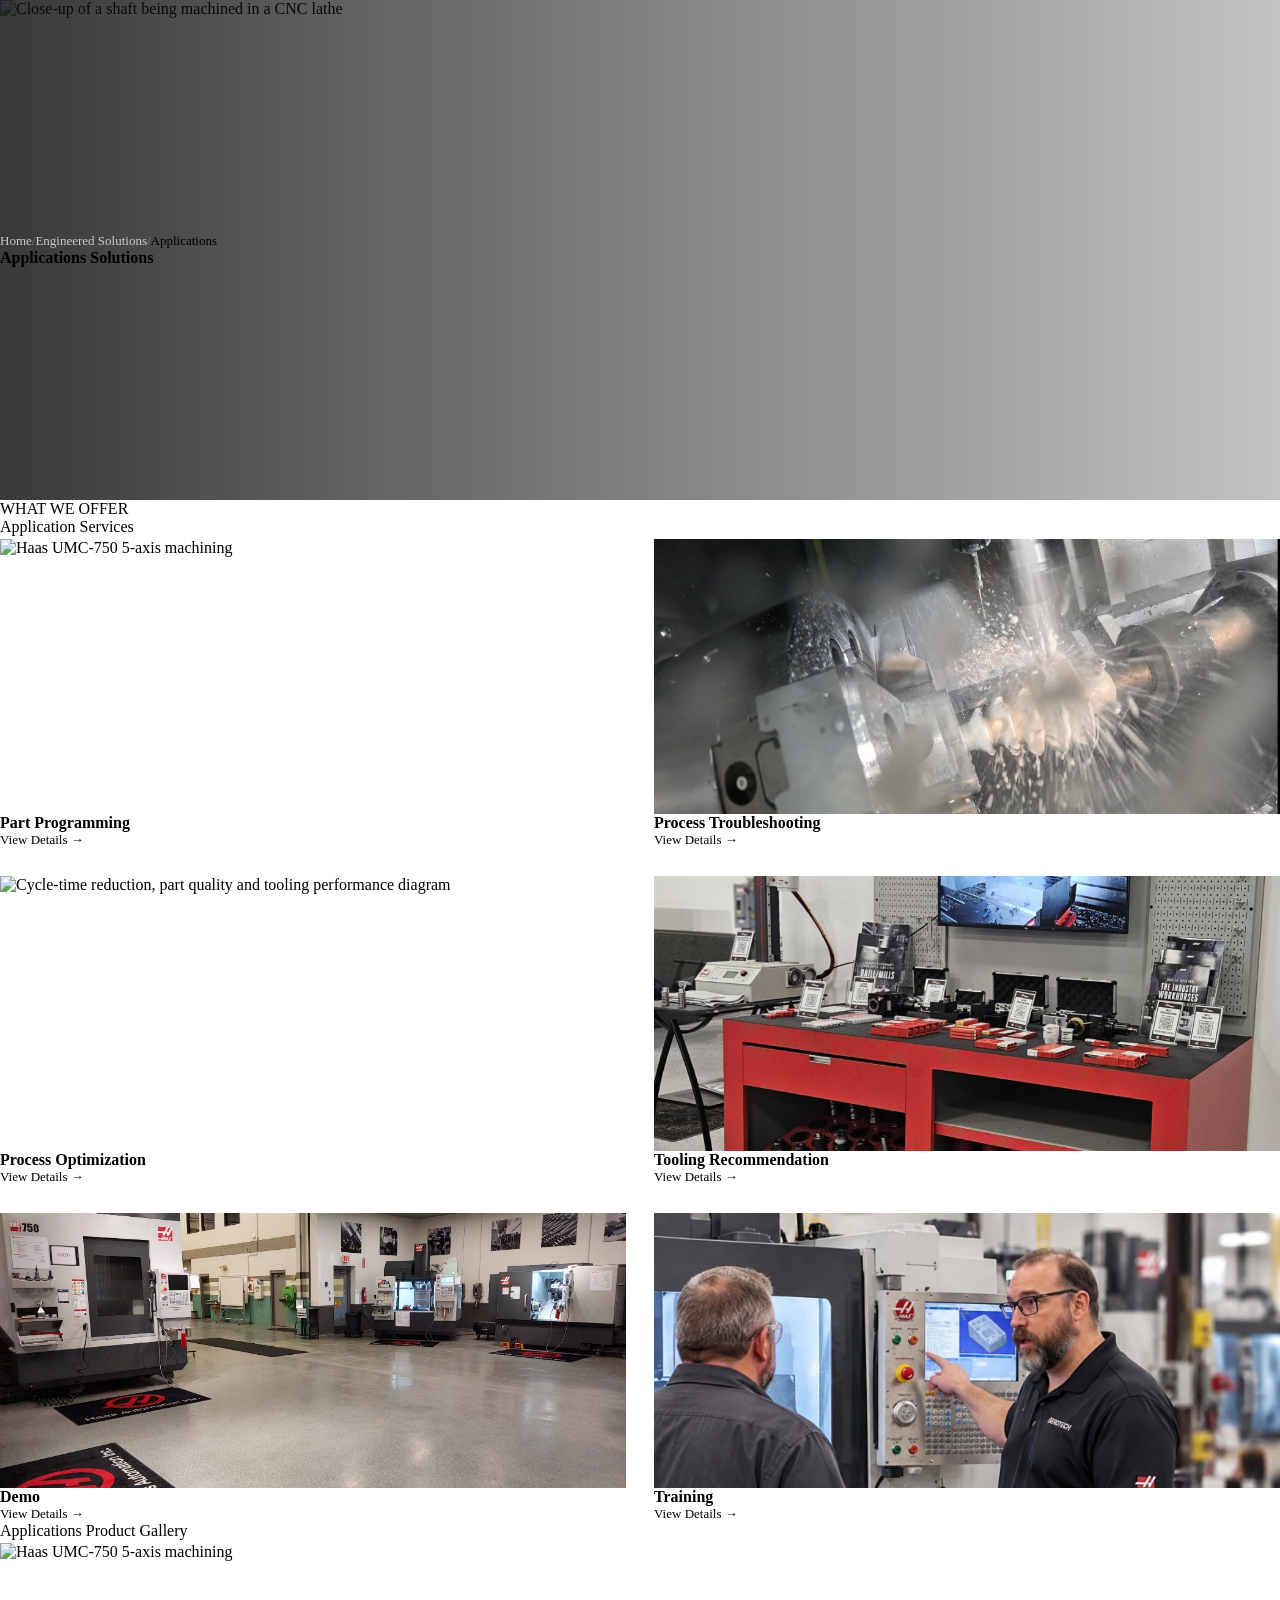
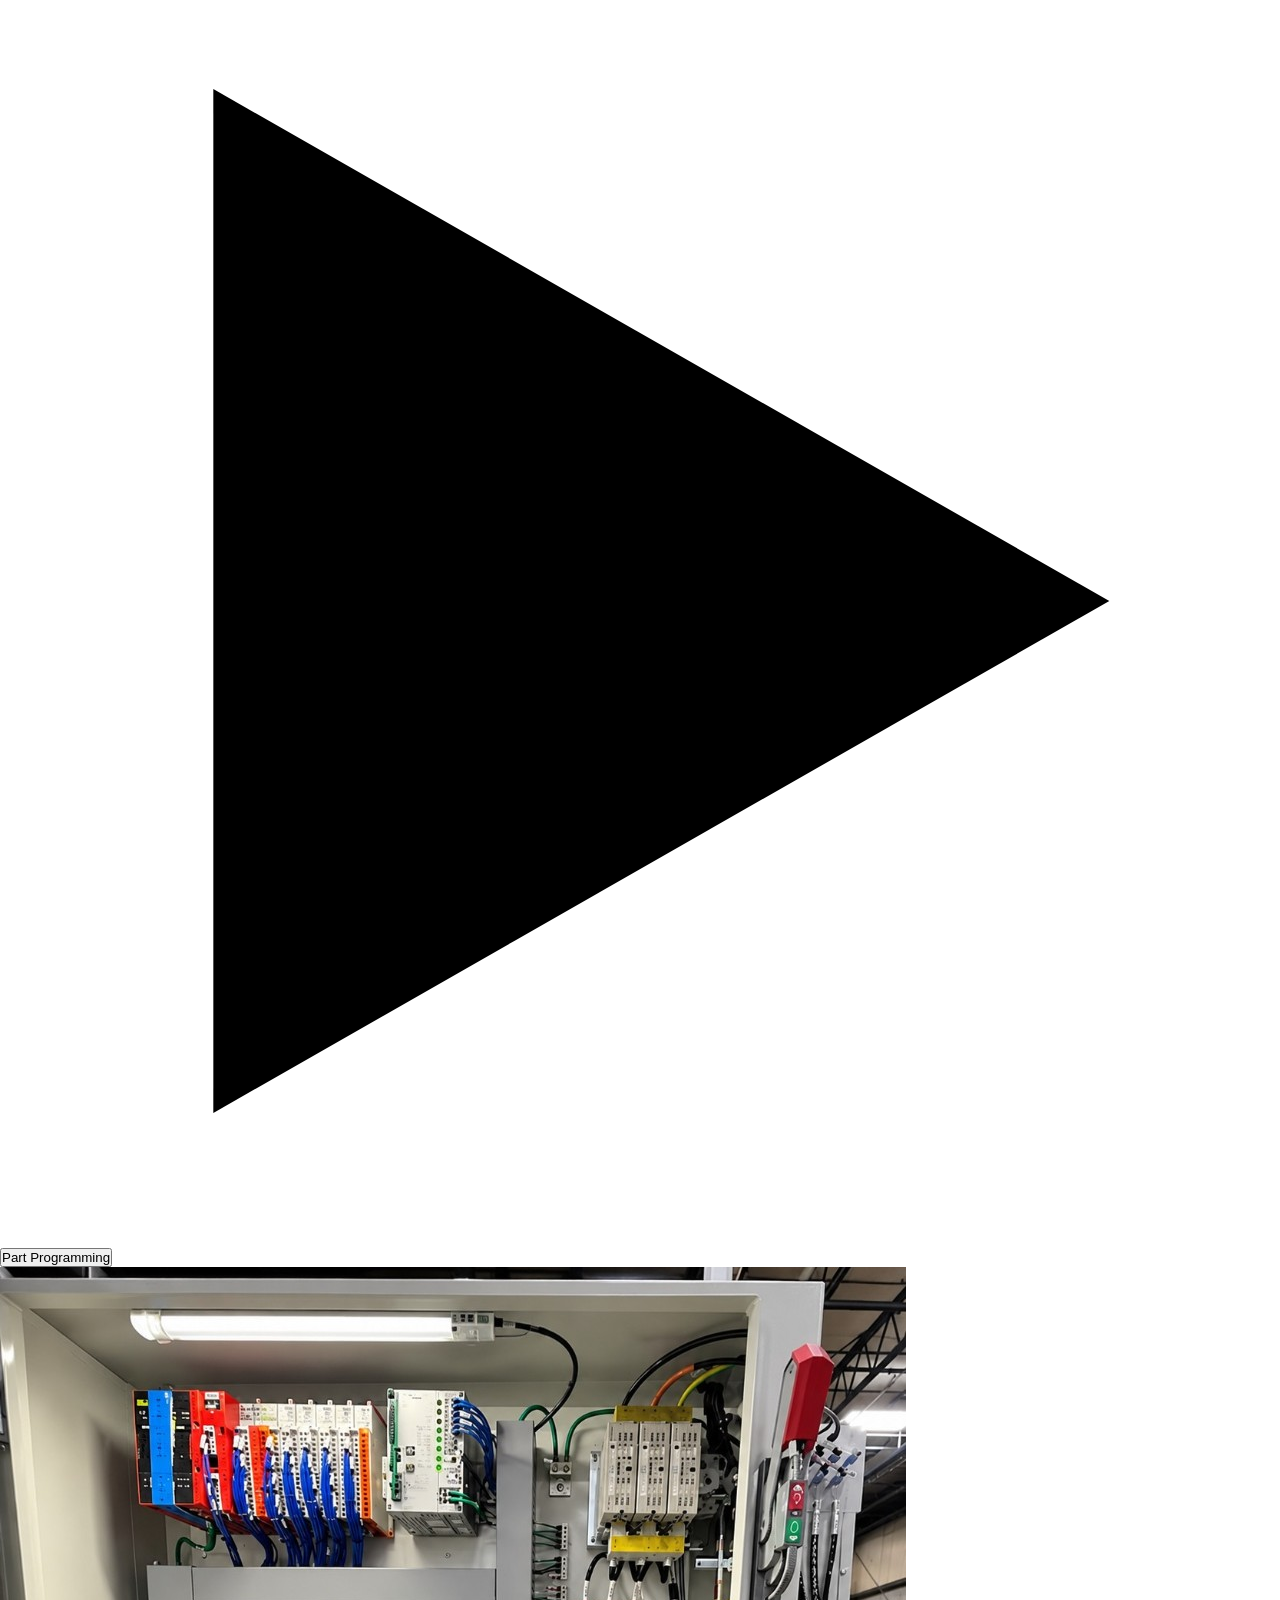
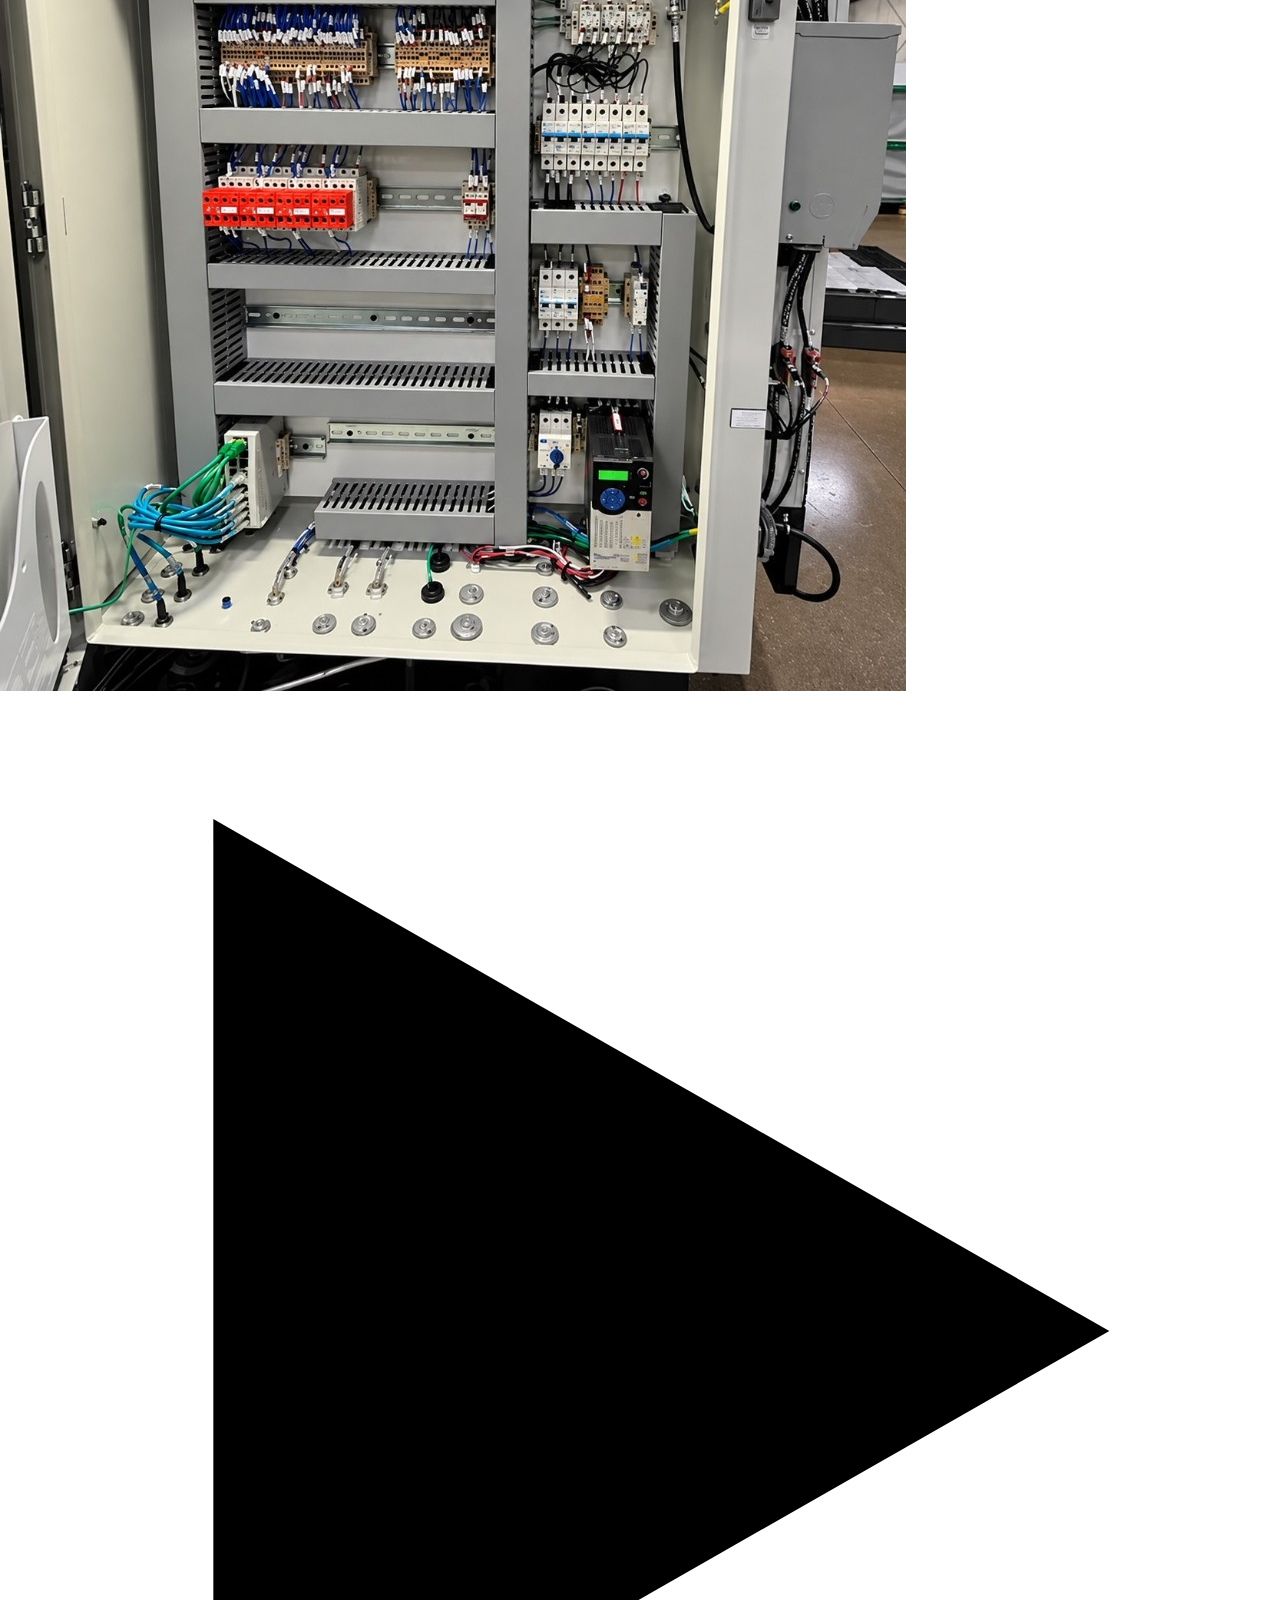
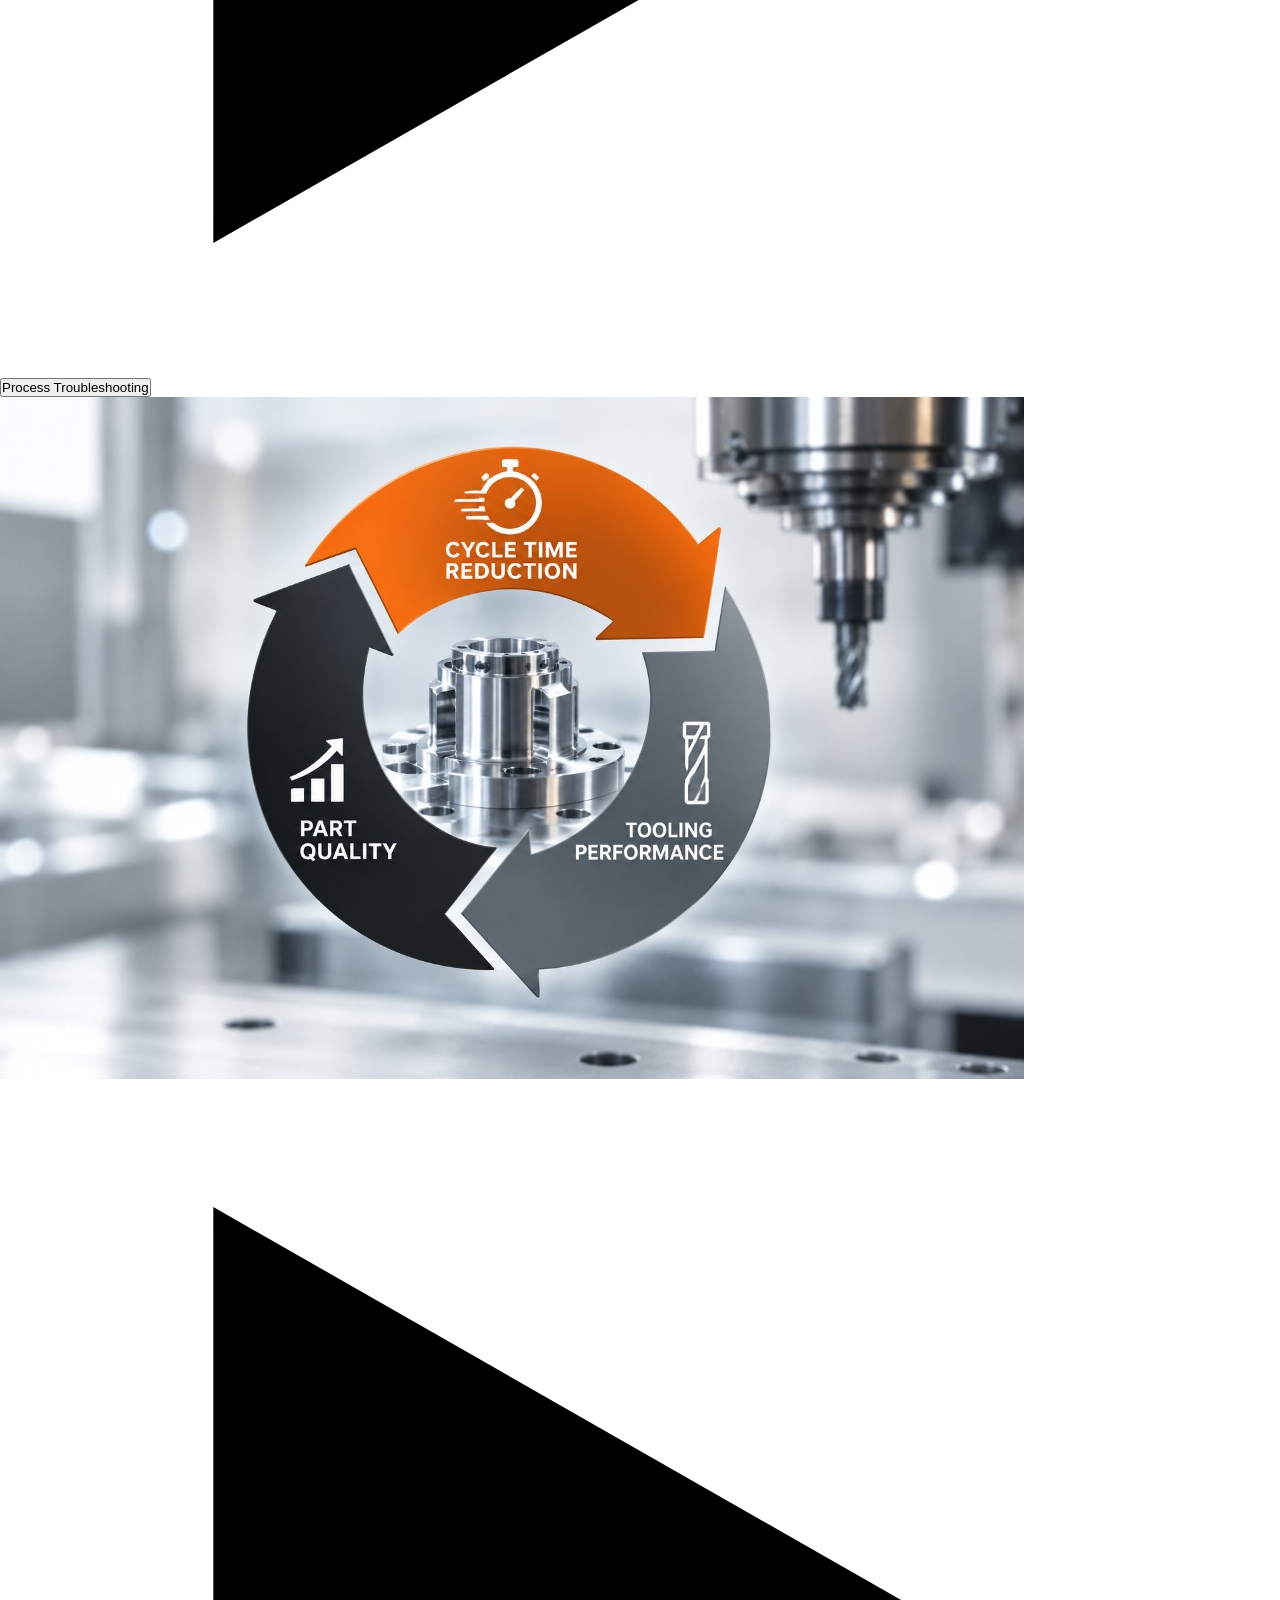
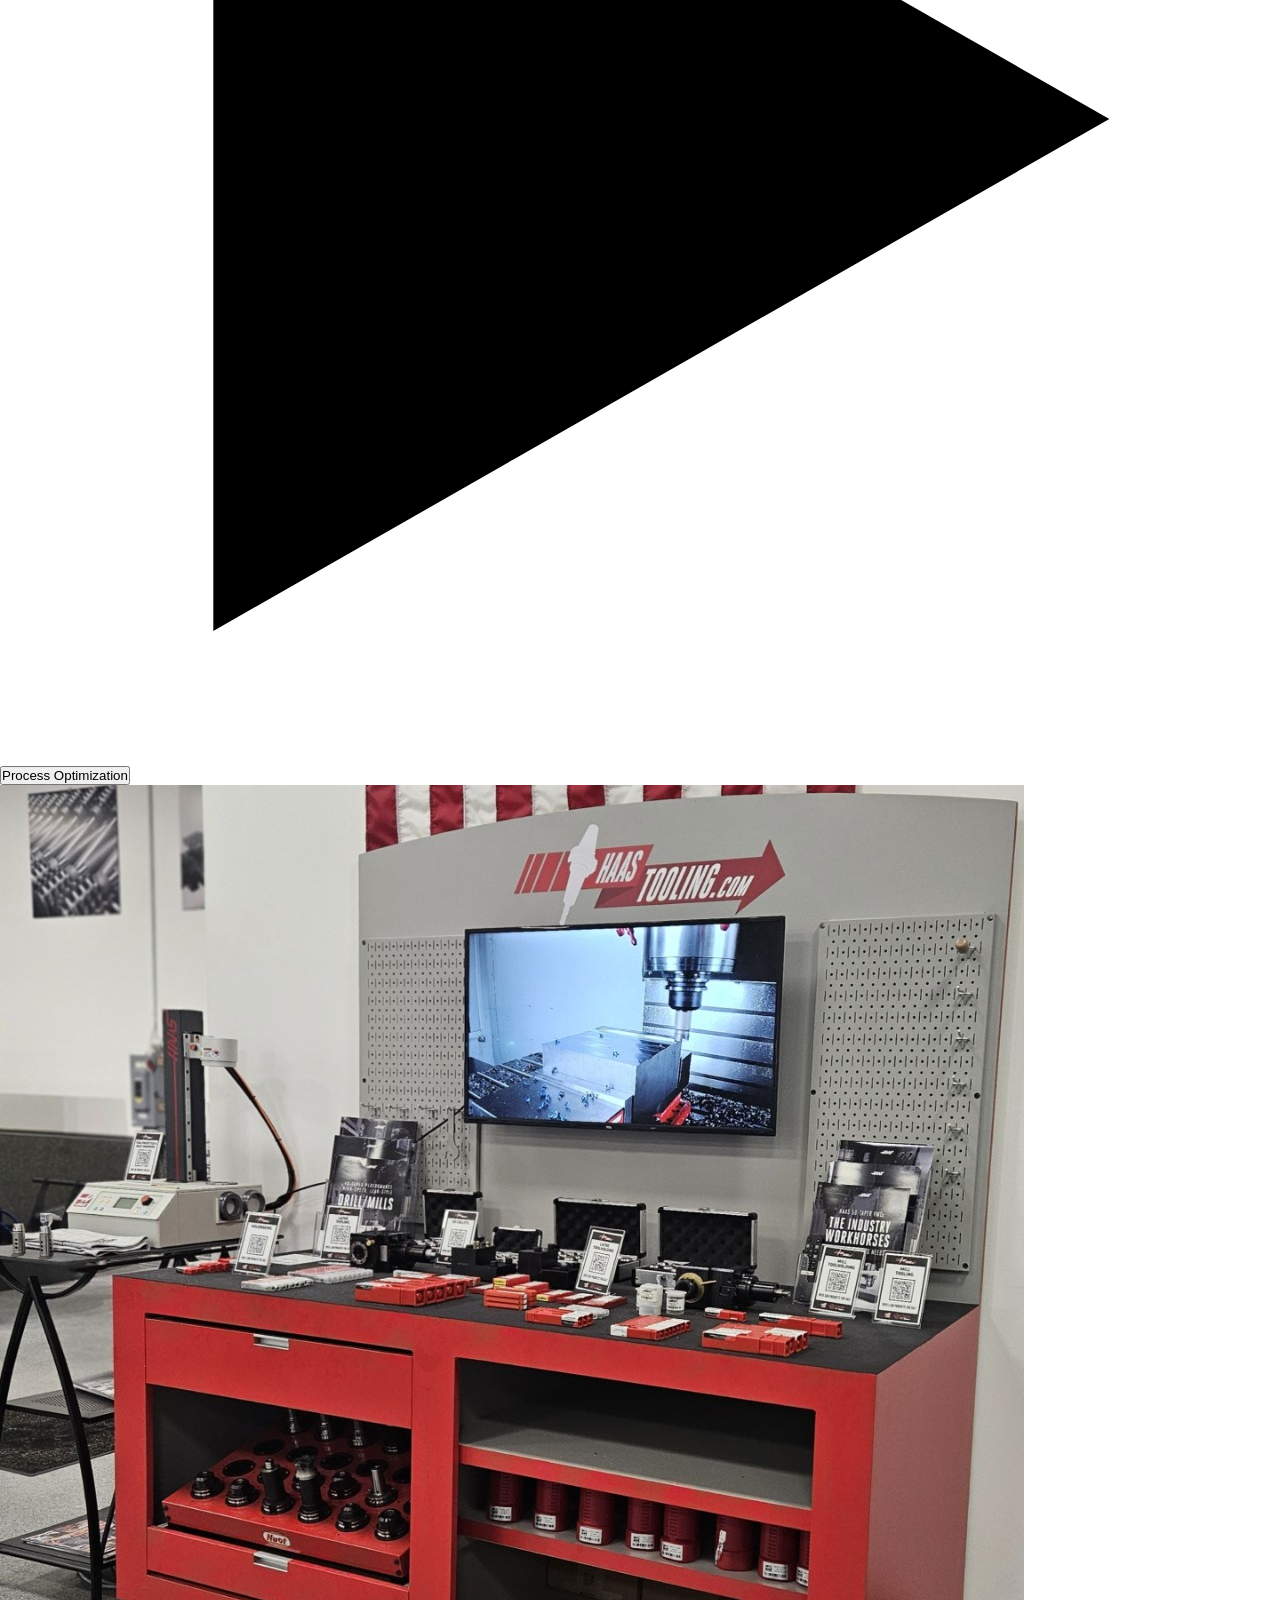
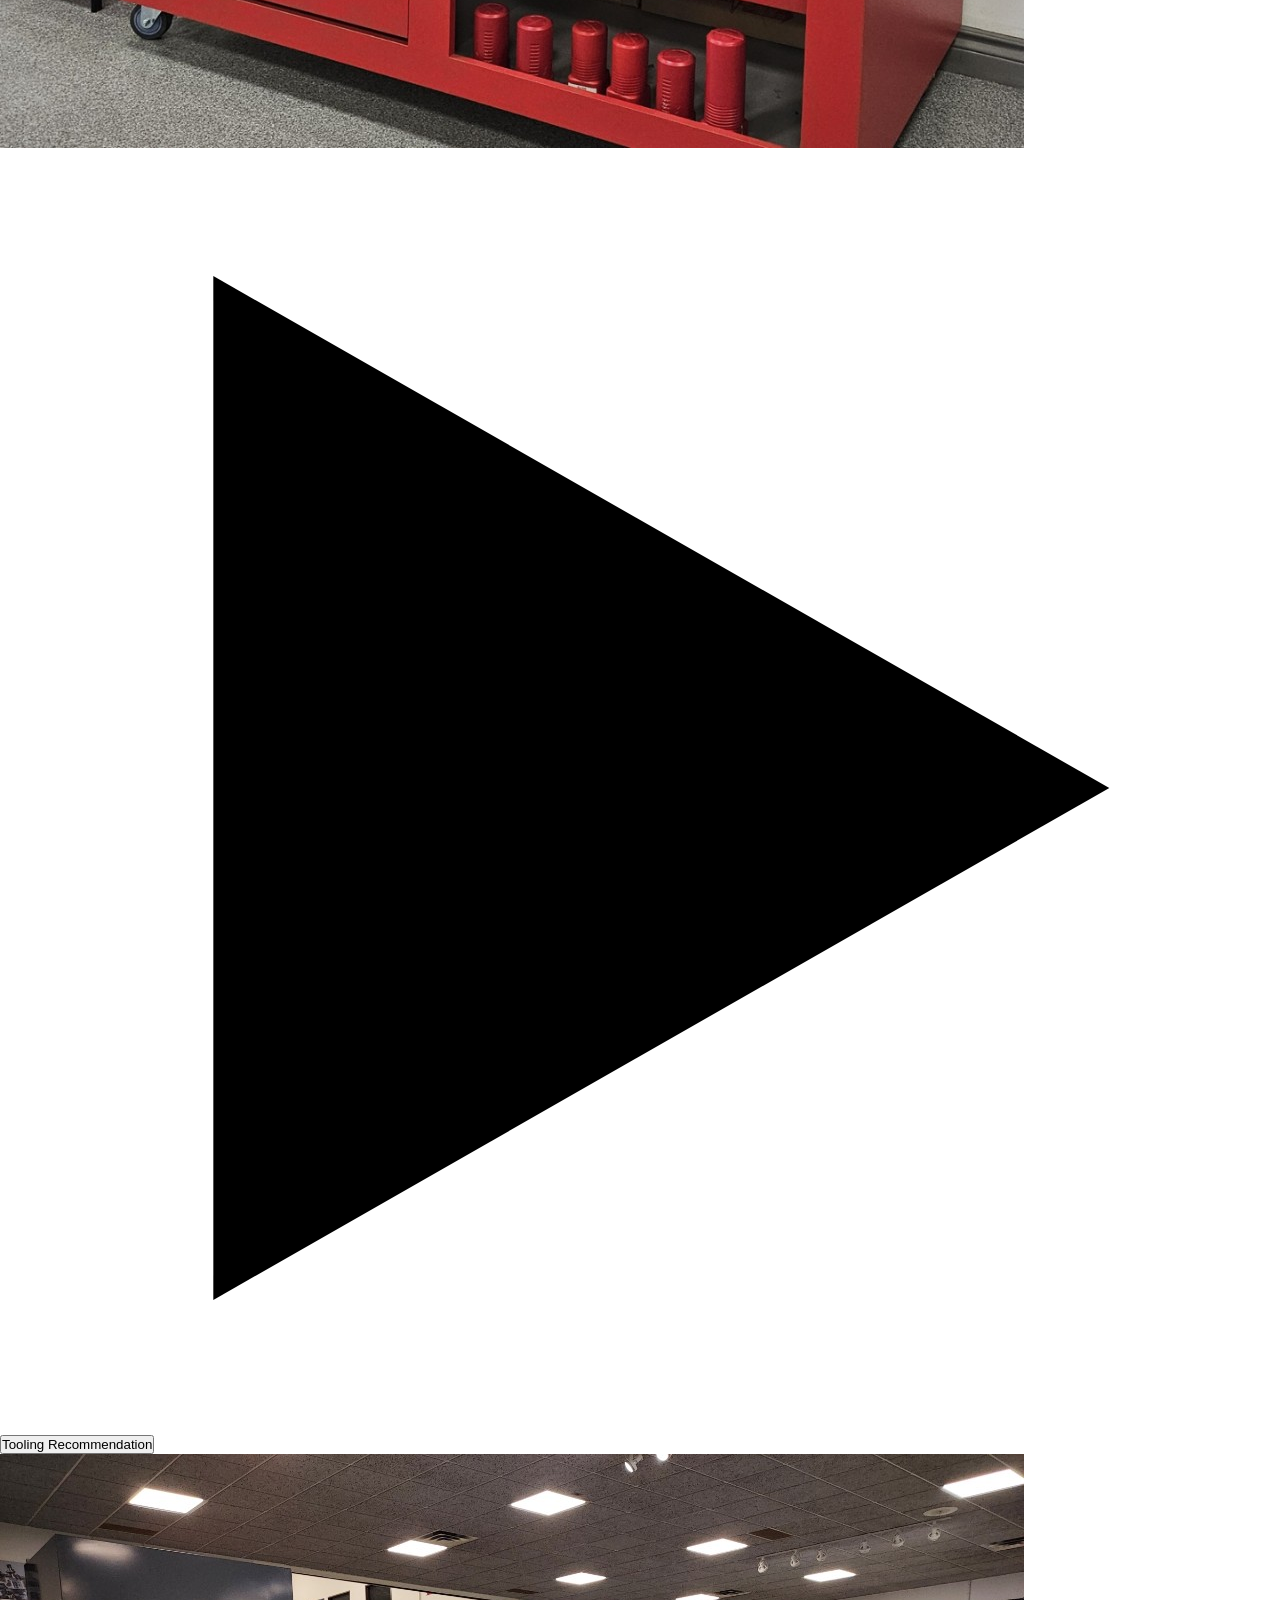
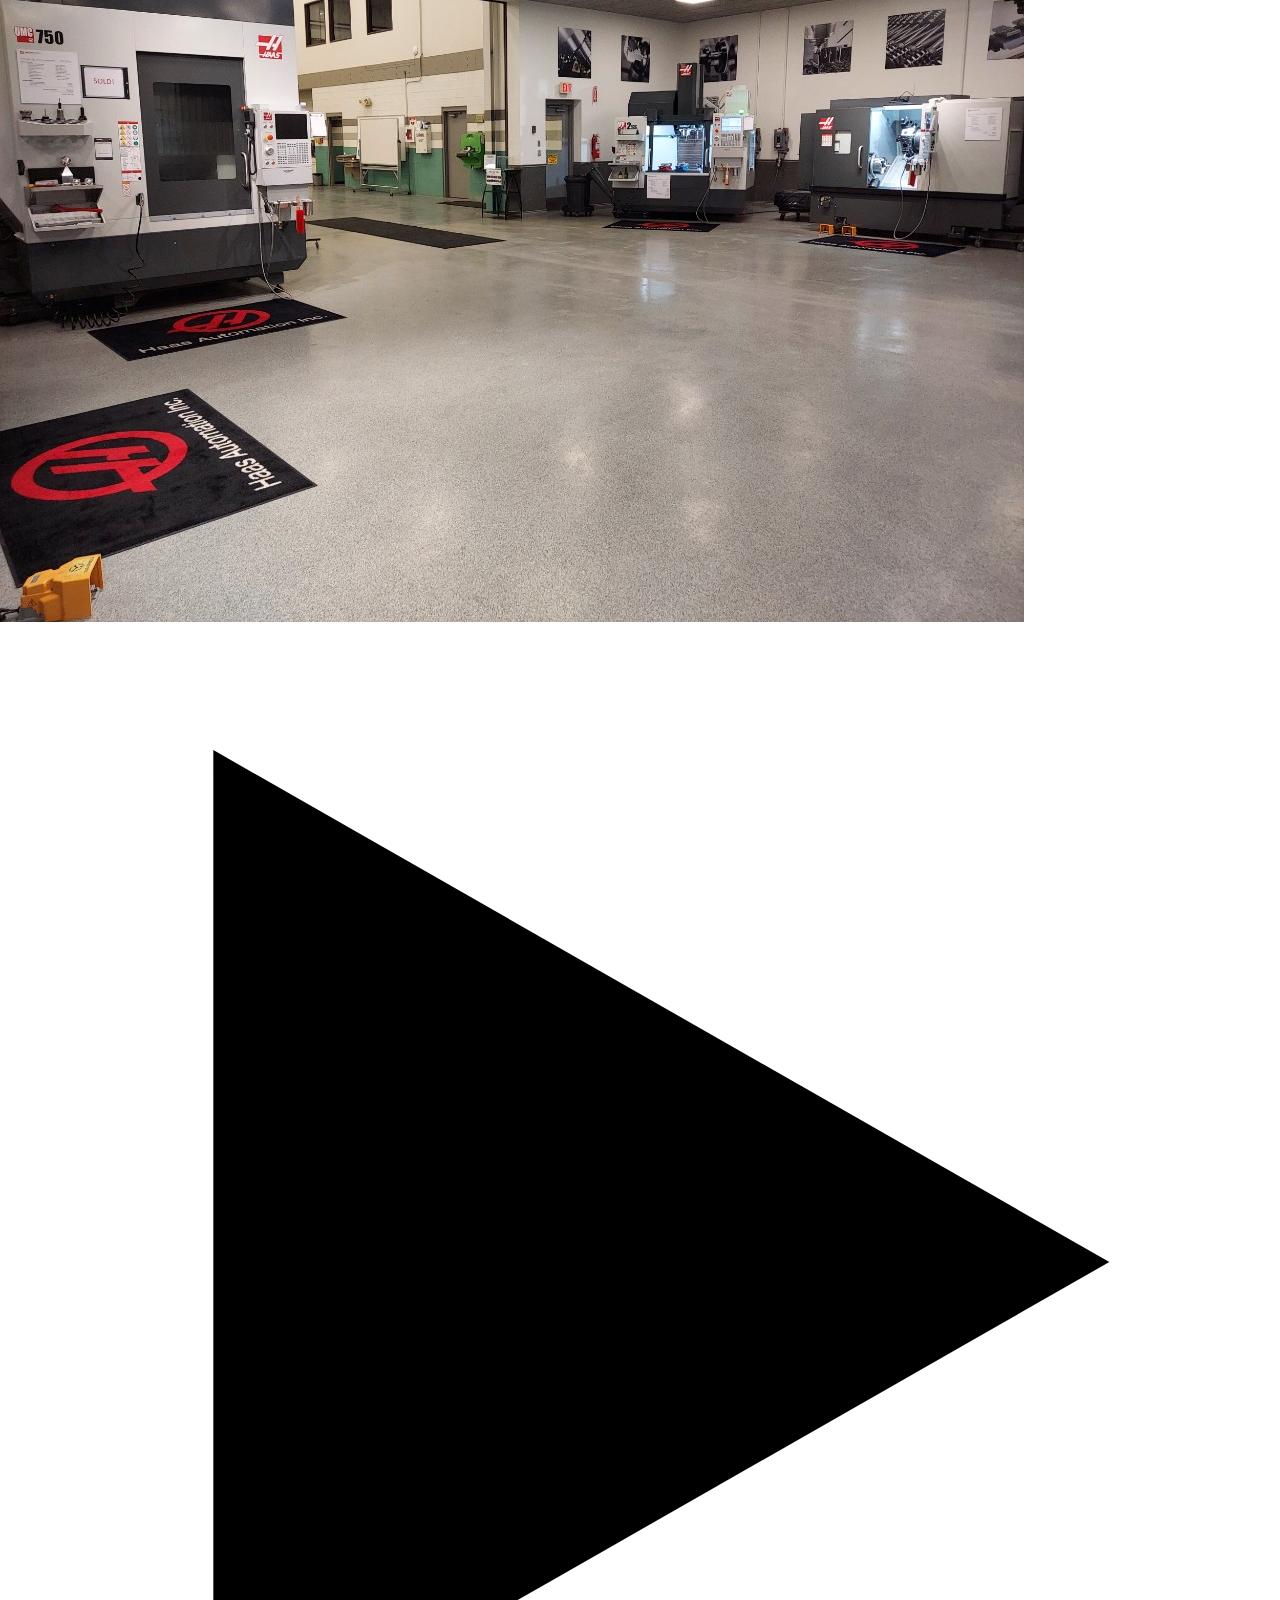
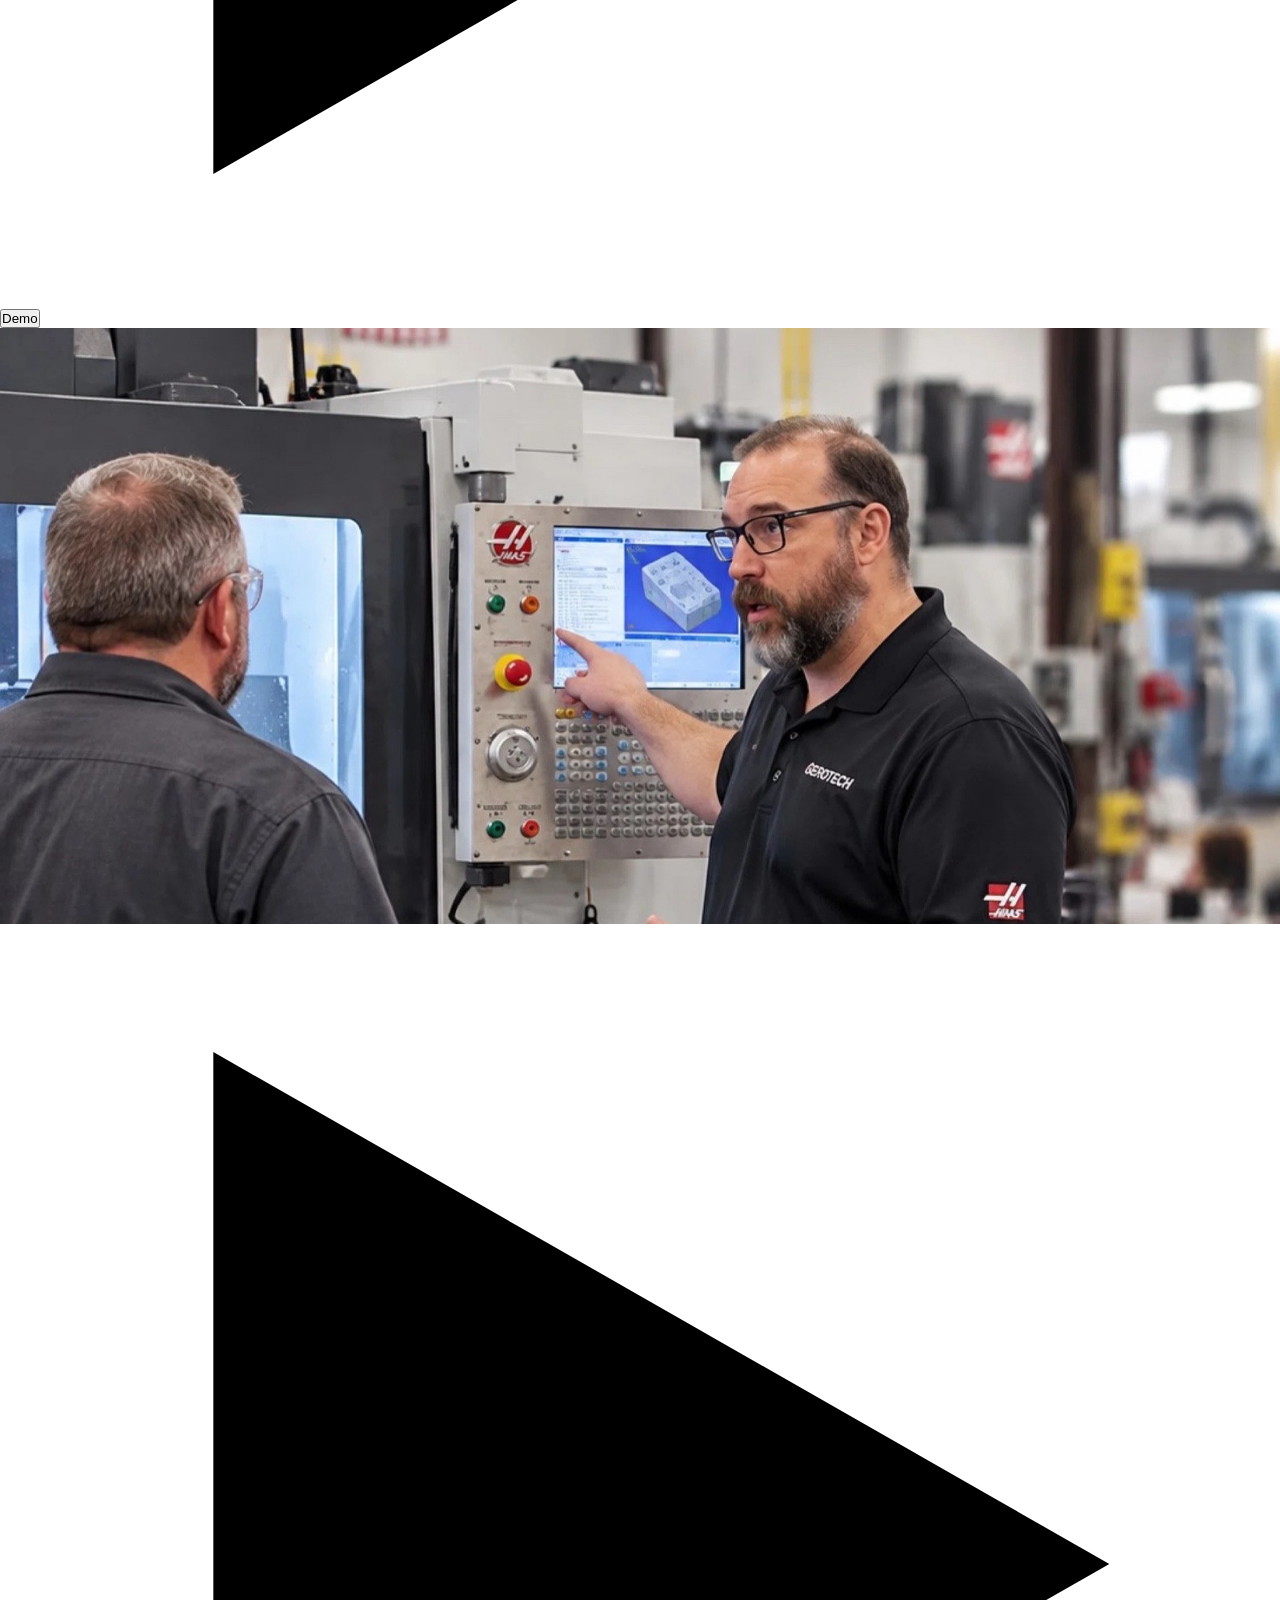
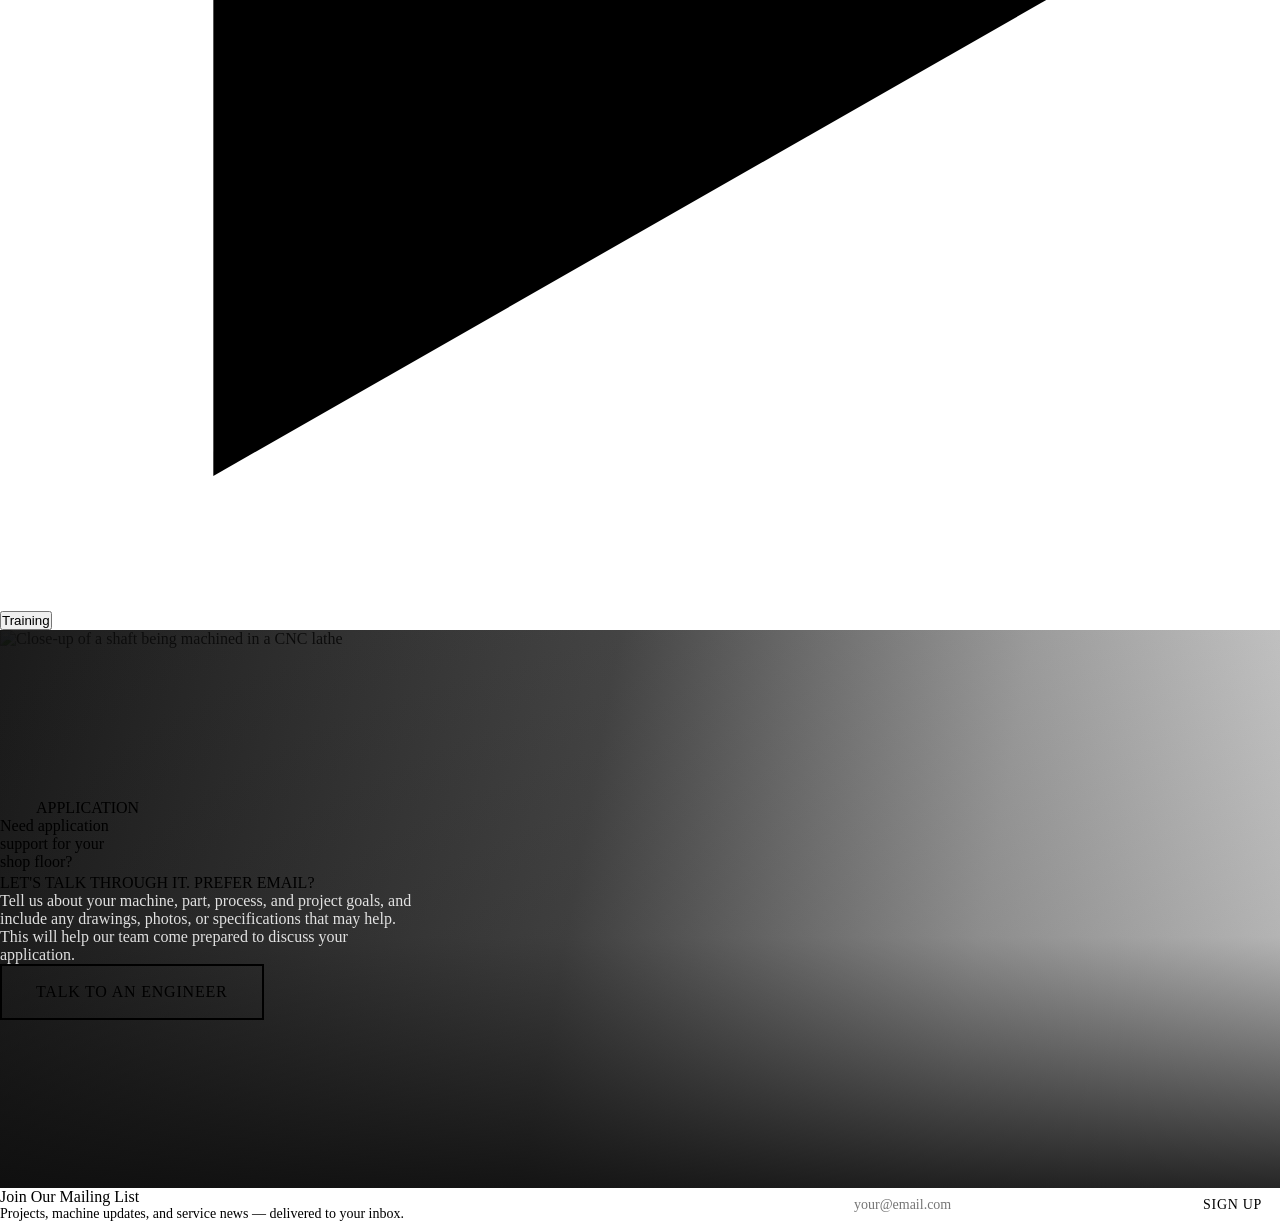
==== application.html @ ca8818e1 "Remove CTA phone cards on interior pages per approved sheets The MCS / Applications / Automation app" ====
<!DOCTYPE html>
<html lang="en">
<head>
  <meta charset="UTF-8" />
  <meta name="viewport" content="width=device-width, initial-scale=1.0" />
  <title>Applications — Gerotech</title>
  <link rel="stylesheet" href="https://use.typekit.net/lqh7ybe.css" />
  <link href="https://fonts.googleapis.com/css2?family=Barlow+Condensed:wght@500;600;700&display=swap" rel="stylesheet" />
  <link rel="stylesheet" href="assets/css/tokens.css" />
  <link rel="stylesheet" href="assets/css/components.css" />
  <link rel="stylesheet" href="assets/css/layout.css" />
  <link rel="stylesheet" href="assets/css/elevated.css" />
  <link rel="stylesheet" href="assets/css/gallery-module.css" />
</head>
<body>

  <div data-include="partials/site-header.html"></div>

  <main id="main">
    <section class="page-hero" aria-labelledby="app-hero-headline">
      <img class="slide__bg slide__bg--right" src="assets/images/app-hero.jpg" alt="Close-up of a shaft being machined in a CNC lathe" loading="eager" decoding="async" /><!-- Bundled stand-in — awaiting client hero photo -->
      <div class="slide__overlay slide__overlay--left" aria-hidden="true"></div>
      <div class="slide__content slide__content--left">
        <nav class="page-hero__breadcrumb" aria-label="Breadcrumb">
          <a class="page-hero__crumb-link" href="index.html">Home</a>
          <span class="page-hero__crumb-sep" aria-hidden="true">/</span>
          <a class="page-hero__crumb-link" href="engineered-solutions.html">Engineered Solutions</a>
          <span class="page-hero__crumb-sep" aria-hidden="true">/</span>
          <span class="page-hero__crumb-current">Applications</span>
        </nav>
        <h1 class="slide__headline" id="app-hero-headline">Applications <span class="accent">Solutions</span></h1>
      </div>
    </section>


    <section class="mcs-grid-section" id="app-grid" aria-labelledby="app-grid-headline">
      <div class="container container--es">
        <div class="section-header"><p class="eyebrow">What We Offer</p><h2 class="section-title" id="app-grid-headline"><span class="accent--deep">Application</span> Services</h2><span class="headline-rule headline-rule--deep" aria-hidden="true"></span></div>
        <div class="mcs-grid">
          <article class="mcs-card" id="part-programming" role="button" tabindex="0" aria-haspopup="dialog">
            <img class="mcs-card__image" src="assets/images/app-gallery-umc750.jpg" alt="Haas UMC-750 5-axis machining" loading="lazy" />
            <div class="mcs-card__content"><h3 class="mcs-card__title">Part Programming</h3><span class="mcs-card__cue">View Details →</span></div>
            <template><p>We write programs that get the most out of your machine. From simple 2-axis turning and 3-axis milling work to complex multi-axis solutions, our application engineers handle the full range — G-code, conversational programming, and CAM-generated toolpaths.</p><p>Whether you need a one-off program or high-volume production, we will deliver a reliable toolpath that is right for your part.</p><div class="mcs-modal__actions"><a class="btn btn--outline-orange" href="tel:+17343797788">Talk to an Engineer</a></div></template>
          </article>
          <article class="mcs-card" id="process-troubleshooting" role="button" tabindex="0" aria-haspopup="dialog">
            <img class="mcs-card__image" src="assets/images/app-troubleshooting.jpg" alt="Coolant blasting a part while a tool cuts inside a CNC" loading="lazy" /><!-- Client photo: process troubleshooting, in-cut machining -->
            <div class="mcs-card__content"><h3 class="mcs-card__title">Process Troubleshooting</h3><span class="mcs-card__cue">View Details →</span></div>
            <template><p>When you're struggling to resolve a tool path issue, our talented team of Application Engineers is here to assist.</p><p>If the root cause is not obvious from looking at the program, we can take your program and run it through our simulators or, when necessary, trial it on one of our showroom machines depending on the model fit.</p><p>Reach out at applications@gerotech.com with a brief description of your issue along with the necessary tooling and program information.</p><div class="mcs-modal__actions"><a class="btn btn--outline-orange" href="tel:+17343797788">Talk to an Engineer</a></div></template>
          </article>
          <article class="mcs-card" id="process-optimization" role="button" tabindex="0" aria-haspopup="dialog">
            <img class="mcs-card__image" src="assets/images/app-optimization.jpg" alt="Cycle-time reduction, part quality and tooling performance diagram" loading="lazy" /><!-- Client graphic: process optimisation cycle -->
            <div class="mcs-card__content"><h3 class="mcs-card__title">Process Optimization</h3><span class="mcs-card__cue">View Details →</span></div>
            <template><p>Every program is optimized for cycle time, tool life, and part quality. We handle custom probing and macro programming when the standard available routines don't meet your needs.</p><div class="mcs-modal__actions"><a class="btn btn--outline-orange" href="tel:+17343797788">Talk to an Engineer</a></div></template>
          </article>
          <article class="mcs-card" id="tooling-recommendation" role="button" tabindex="0" aria-haspopup="dialog">
            <img class="mcs-card__image" src="assets/images/app-tooling-cart.jpg" alt="Haas Tooling.com red mobile cart with tool holders and pegboard display" loading="lazy" /><!-- Client photo: Haas Tooling.com cart -->
            <div class="mcs-card__content"><h3 class="mcs-card__title">Tooling Recommendation</h3><span class="mcs-card__cue">View Details →</span></div>
            <template><p>Our Application Engineers utilize Mfg Engineering backgrounds to help select tooling matched to your material, machine, and process — selected for your job, not the catalog. From standard tooling to custom tooling, we can help you optimize process performance on your shop floor.</p><div class="mcs-modal__actions"><a class="btn btn--outline-orange" href="tel:+17343797788">Talk to an Engineer</a></div></template>
          </article>
          <article class="mcs-card" id="demo" role="button" tabindex="0" aria-haspopup="dialog">
            <img class="mcs-card__image" src="assets/images/app-demo-showroom.jpg" alt="Gerotech showroom with a Haas UMC-750" loading="lazy" /><!-- Client photo: showroom UMC-750 -->
            <div class="mcs-card__content"><h3 class="mcs-card__title">Demo</h3><span class="mcs-card__cue">View Details →</span></div>
            <template><p>We can run machine demos for any machine in the showroom.</p><p>If you have a specific part you would like to see demoed, with a shared approach for materials and tooling we can accommodate it provided the machine model is the right fit to our showroom equipment.</p><div class="mcs-modal__actions"><a class="btn btn--outline-orange" href="tel:+17343797788">Talk to an Engineer</a></div></template>
          </article>
          <article class="mcs-card" id="training" role="button" tabindex="0" aria-haspopup="dialog">
            <img class="mcs-card__image" src="assets/images/app-training.jpg" alt="Gerotech instructor walking a customer through a Haas control" loading="lazy" /><!-- Client photo: Gerotech training session -->
            <div class="mcs-card__content"><h3 class="mcs-card__title">Training</h3><span class="mcs-card__cue">View Details →</span></div>
            <template><p>Gerotech offers, at no cost to our customers, instructor-led operator training for basic lathe/mill, VPS, Intro to G&amp;M code, and programming classes for both Mill and Lathe at our Grand Rapids location and our Macomb Community College partner.</p><p>If you need onsite training, our application engineers can tailor training to your needs for a fee. Contact your Account Manager to discuss.</p><div class="mcs-modal__actions"><a class="btn btn--outline-orange" href="tel:+17343797788">Talk to an Engineer</a></div></template>
          </article>
        </div>
      </div>
    </section>

    <!-- ============================================================
         Product Gallery
         ============================================================ -->
    <section class="mcs-gallery-section" aria-labelledby="app-gallery-headline">
      <div class="container container--es">
        <div class="section-header">
          <h2 class="section-title" id="app-gallery-headline">Applications Product <span class="accent--deep">Gallery</span></h2>
          <span class="headline-rule headline-rule--deep" aria-hidden="true"></span>
        </div>
        <div class="gallery-collections" data-gallery>

          <!-- 1 photo -->
          <article class="gallery-collection">
            <span class="gallery-collection__media">
              <img class="gallery-collection__cover" src="assets/images/app-gallery-umc750.jpg" alt="Haas UMC-750 5-axis machining" loading="lazy" />
              <span class="gallery-collection__badge"></span>
              <span class="gallery-collection__play" aria-hidden="true"><svg viewBox="0 0 12 12" focusable="false"><path fill="currentColor" d="M2 1.2 10.4 6 2 10.8z"/></svg></span>
            </span>
            <div class="gallery-collection__label">
              <h3><button type="button" class="gallery-collection__trigger" aria-haspopup="dialog">Part Programming</button></h3>
            </div>
            <template class="gallery-collection__data">
              <span data-type="image" data-src="assets/images/app-gallery-umc750.jpg" data-alt="Haas UMC-750 5-axis machining" data-caption="UMC-750 · 5-axis machining"></span>
              <span data-type="image" data-src="assets/images/app-gallery-milling-coolant.jpg" data-alt="Milling operation under high-pressure coolant" data-caption="Milling · high-pressure coolant"></span>
              <span data-type="image" data-src="assets/images/app-gallery-turning-large.jpg" data-alt="Large-diameter turning operation" data-caption="Turning · large-diameter work"></span>
              <span data-type="image" data-src="assets/images/app-gallery-turning-drill.jpg" data-alt="Turning setup with a drilling operation" data-caption="Turning · drilling"></span>
              <span data-type="image" data-src="assets/images/app-gallery-coolant-impeller.jpg" data-alt="Coolant spray on an impeller being machined" data-caption="Milling · coolant on impeller"></span>
              <span data-type="image" data-src="assets/images/app-gallery-boring.jpg" data-alt="Boring bar on a large turned part" data-caption="Turning · boring"></span>
              <span data-type="image" data-src="assets/images/app-gallery-drill.jpg" data-alt="Drill approaching a chucked part" data-caption="Turning · drilling a chucked part"></span>
            </template>
          </article>

          <!-- 1 photo -->
          <article class="gallery-collection">
            <span class="gallery-collection__media">
              <img class="gallery-collection__cover" src="assets/images/app-troubleshooting-cabinet.jpg" alt="Open electrical cabinet with terminal blocks, relays, VFD, and e-stop" loading="lazy" />
              <span class="gallery-collection__badge"></span>
              <span class="gallery-collection__play" aria-hidden="true"><svg viewBox="0 0 12 12" focusable="false"><path fill="currentColor" d="M2 1.2 10.4 6 2 10.8z"/></svg></span>
            </span>
            <div class="gallery-collection__label">
              <h3><button type="button" class="gallery-collection__trigger" aria-haspopup="dialog">Process Troubleshooting</button></h3>
            </div>
            <template class="gallery-collection__data">
              <!-- Client photo: open grey electrical cabinet -->
              <span data-type="image" data-src="assets/images/app-troubleshooting-cabinet.jpg" data-alt="Open electrical cabinet with terminal blocks, relays, VFD, and e-stop" data-caption="Process Troubleshooting · electrical cabinet"></span>
            </template>
          </article>

          <!-- 1 photo -->
          <article class="gallery-collection">
            <span class="gallery-collection__media">
              <img class="gallery-collection__cover" src="assets/images/app-optimization-gallery.jpg" alt="Circular process optimization diagram over a machined part: cycle time reduction, part quality, tooling performance" loading="lazy" />
              <span class="gallery-collection__badge"></span>
              <span class="gallery-collection__play" aria-hidden="true"><svg viewBox="0 0 12 12" focusable="false"><path fill="currentColor" d="M2 1.2 10.4 6 2 10.8z"/></svg></span>
            </span>
            <div class="gallery-collection__label">
              <h3><button type="button" class="gallery-collection__trigger" aria-haspopup="dialog">Process Optimization</button></h3>
            </div>
            <template class="gallery-collection__data">
              <!-- Client graphic: circular cycle-time / quality / tooling diagram over machined part -->
              <span data-type="image" data-src="assets/images/app-optimization-gallery.jpg" data-alt="Circular process optimization diagram over a machined part: cycle time reduction, part quality, tooling performance" data-caption="Process Optimisation · cycle time, quality, tooling"></span>
            </template>
          </article>

          <!-- 1 photo -->
          <article class="gallery-collection">
            <span class="gallery-collection__media">
              <img class="gallery-collection__cover" src="assets/images/app-tooling-cart.jpg" alt="Haas Tooling.com red mobile cart with tool holders and pegboard display" loading="lazy" />
              <span class="gallery-collection__badge"></span>
              <span class="gallery-collection__play" aria-hidden="true"><svg viewBox="0 0 12 12" focusable="false"><path fill="currentColor" d="M2 1.2 10.4 6 2 10.8z"/></svg></span>
            </span>
            <div class="gallery-collection__label">
              <h3><button type="button" class="gallery-collection__trigger" aria-haspopup="dialog">Tooling Recommendation</button></h3>
            </div>
            <template class="gallery-collection__data">
              <span data-type="image" data-src="assets/images/app-tooling-cart.jpg" data-alt="Haas Tooling.com red mobile cart with tool holders and pegboard display" data-caption="Haas Tooling.com cart"></span>
            </template>
          </article>

          <!-- 3 photos -->
          <article class="gallery-collection">
            <span class="gallery-collection__media">
              <img class="gallery-collection__cover" src="assets/images/app-demo-showroom.jpg" alt="Gerotech showroom with a Haas UMC-750" loading="lazy" />
              <span class="gallery-collection__badge"></span>
              <span class="gallery-collection__play" aria-hidden="true"><svg viewBox="0 0 12 12" focusable="false"><path fill="currentColor" d="M2 1.2 10.4 6 2 10.8z"/></svg></span>
            </span>
            <div class="gallery-collection__label">
              <h3><button type="button" class="gallery-collection__trigger" aria-haspopup="dialog">Demo</button></h3>
            </div>
            <template class="gallery-collection__data">
              <span data-type="image" data-src="assets/images/app-demo-showroom.jpg" data-alt="Gerotech showroom with a Haas UMC-750" data-caption="Showroom · Haas UMC-750"></span>
              <span data-type="image" data-src="assets/images/app-gallery-demo-dc1.jpg" data-alt="Gerotech instructor demonstrating a Haas DC-1 to customers in the showroom" data-caption="Demo · Haas DC-1"></span>
              <span data-type="image" data-src="assets/images/app-gallery-demo-showroom-group.jpg" data-alt="Customers touring a Haas UMC machining center in the Gerotech showroom" data-caption="Showroom · customer demo"></span>
            </template>
          </article>

          <!-- 1 photo -->
          <article class="gallery-collection">
            <span class="gallery-collection__media">
              <img class="gallery-collection__cover" src="assets/images/app-training.jpg" alt="Gerotech instructor walking a customer through a Haas control" loading="lazy" />
              <span class="gallery-collection__badge"></span>
              <span class="gallery-collection__play" aria-hidden="true"><svg viewBox="0 0 12 12" focusable="false"><path fill="currentColor" d="M2 1.2 10.4 6 2 10.8z"/></svg></span>
            </span>
            <div class="gallery-collection__label">
              <h3><button type="button" class="gallery-collection__trigger" aria-haspopup="dialog">Training</button></h3>
            </div>
            <template class="gallery-collection__data">
              <span data-type="image" data-src="assets/images/app-training.jpg" data-alt="Gerotech instructor walking a customer through a Haas control" data-caption="Training session · Haas control walkthrough"></span>
              <span data-type="image" data-src="assets/images/app-gallery-training-control.jpg" data-alt="Operator programming at a Haas control" data-caption="Programming at the control"></span>
              <span data-type="image" data-src="assets/images/app-gallery-training-group.jpg" data-alt="Training session around a Haas VF-3 machining centre" data-caption="Group session · Haas VF-3"></span>
              <span data-type="image" data-src="assets/images/app-gallery-training-qr.jpg" data-alt="Instructor at a Haas control showing a QR code on screen" data-caption="Haas control · programming"></span>
              <span data-type="image" data-src="assets/images/app-gallery-training-vf3.jpg" data-alt="Training group gathered at a Haas VF-3" data-caption="Group session · VF-3, wide"></span>
            </template>
          </article>

        </div>
      </div>
    </section>

    <!-- Customer testimonials (shared partial) -->
    <div data-include="partials/testimonials-block.html?v=20260916"></div>

    <section class="cta-band cta-band--cinema cta-band--cinema-lockup" aria-label="Call to action">
      <img class="cta-band__bg" src="assets/images/app-hero.jpg" alt="Close-up of a shaft being machined in a CNC lathe" loading="lazy" /><!-- Client: reuse the page header photo -->
      <div class="cta-band__overlay" aria-hidden="true"></div>
      <div class="cta-band__content">
        <div class="cta-band__copy">
          <div class="eyebrow-row">
            <span class="eyebrow-row__rule" aria-hidden="true"></span>
            <p class="eyebrow eyebrow--orange">Application</p>
          </div>
          <h2 class="cta-band__headline">Need <span class="cta-band__accent">application support</span> for your shop floor?</h2>
          <span class="cta-band__rule" aria-hidden="true"></span>
          <p class="cta-band__subhead">Let's Talk Through It. Prefer Email?</p>
          <p class="cta-band__body">Tell us about your machine, part, process, and project goals, and include any drawings, photos, or specifications that may help. This will help our team come prepared to discuss your application.</p>
          <div class="cta-band__actions">
            <a class="btn btn--primary btn--lg" href="mailto:sales@gerotech.com?subject=Gerotech%20Quote%20Request">Talk to an Engineer</a>
          </div>
        </div>
      </div>
    </section>

    <section class="email-signup" aria-label="Mailing list signup">
      <div class="email-signup__inner">
        <div class="email-signup__copy">
          <h2 class="email-signup__title">Join Our <span class="accent">Mailing List</span></h2>
          <p class="email-signup__sub">Projects, machine updates, and service news — delivered to your inbox.</p>
        </div>
        <form class="email-signup__form" action="#" method="post" novalidate>
          <label for="email-input-app" class="sr-only">Email address</label>
          <input class="email-signup__input" id="email-input-app" type="email" name="email" placeholder="your@email.com" required autocomplete="email" />
          <button class="email-signup__submit" type="submit">Sign Up</button>
        </form>
      </div>
    </section>
  </main>

  <div data-include="partials/site-footer.html"></div>

  <!-- Product Card Modal -->
  <div class="mcs-modal" id="mcs-modal" role="dialog" aria-modal="true" aria-labelledby="mcs-modal-title" hidden>
    <div class="mcs-modal__backdrop"></div>
    <div class="mcs-modal__panel">
      <button type="button" class="mcs-modal__close" aria-label="Close">&#215;</button>
      <div class="mcs-modal__img"></div>
      <div class="mcs-modal__body">
        <h2 class="mcs-modal__title" id="mcs-modal-title"></h2>
        <div class="mcs-modal__detail"></div>
      </div>
    </div>
  </div>

  <script src="assets/js/include-partials.js"></script>
  <script src="assets/js/nav.js"></script>
  <script src="assets/js/animations.js"></script>
  <script src="assets/js/modal.js"></script>
  <script src="assets/js/gallery-module.js"></script>
</body>
</html>
---- assets/css/components.css ----
/* ============================================================
   GEROTECH — COMPONENTS
   Reusable UI atoms and patterns. Import after tokens.css.
   Updated from Figma redesign (2026-07-13).
   ============================================================ */

/* ── Alert Banner ─────────────────────────────────────────── */
.alert-banner {
  background: var(--clr-black);
  color: var(--clr-white);
  font-family: var(--font-sans);
  font-size: 12px;
  font-weight: var(--fw-medium);
  padding-block: 12px;
  position: relative;
  z-index: 1001;
  transition:
    transform 0.25s ease,
    opacity 0.25s ease;
}
.alert-banner.is-collapsed {
  transform: translateY(-100%);
  opacity: 0;
  pointer-events: none;
  position: absolute;
  width: 100%;
}
.alert-banner__inner {
  display: flex;
  align-items: center;
  justify-content: space-between;
  gap: 36px;
  flex-wrap: wrap;
  width: 100%;
  max-width: var(--max-home);
  margin: 0 auto;
  padding-inline: var(--sp-24);
}
.alert-banner__item {
  display: flex;
  align-items: center;
  gap: var(--sp-8);
}
.alert-banner__label {
  color: var(--clr-white);
  text-transform: uppercase;
}
.alert-banner__link {
  color: var(--clr-orange);
  text-decoration: none;
  font-weight: var(--fw-regular);
  transition: color var(--ease);
}
.alert-banner__link:hover {
  color: var(--clr-orange-light);
}

/* ── Site Header (Figma redesign — white bg, shadow, bottom border) ── */
.site-header {
  background: var(--clr-white);
  border-bottom: 1px solid var(--clr-gray-border);
  box-shadow: var(--shadow-nav);
  position: sticky;
  top: 0;
  z-index: var(--z-header);
}
.site-header__inner {
  display: flex;
  align-items: center;
  gap: 28px;
  width: 100%;
  padding: var(--sp-16) var(--sp-24);
  max-width: var(--max-home);
  margin: 0 auto;
}
.site-header__logo {
  display: flex;
  align-items: center;
  text-decoration: none;
  margin-right: auto;
  flex-shrink: 0;
}
.site-header__logo-text {
  font-family: var(--font-display);
  font-size: 22px;
  font-weight: var(--fw-bold);
  letter-spacing: 0.08em;
  color: var(--clr-ink);
}
.site-header__logo-img {
  display: block;
  height: 30px;
  width: auto;
}
.logo-placeholder {
  width: 140px;
  height: 40px;
  border: 2px dashed var(--clr-gray-body);
  border-radius: 4px;
  display: flex;
  align-items: center;
  justify-content: center;
  color: var(--clr-gray-muted);
  font-size: 12px;
  font-family: var(--font-sans);
}

/* Nav links */
.site-header__inner > nav {
  display: flex;
  align-self: stretch;
}
.site-nav {
  display: flex;
  align-items: stretch;
  gap: 2px;
  list-style: none;
  margin: 0;
  padding: 0;
}
.site-nav__item {
  position: relative;
  display: flex;
  align-items: center;
}
.site-nav__link {
  display: flex;
  align-items: center;
  gap: var(--sp-4);
  color: var(--clr-ink);
  text-decoration: none;
  font-family: var(--font-sans);
  font-size: 14px;
  font-weight: var(--fw-bold);
  text-transform: uppercase;
  letter-spacing: 0.04em;
  padding: var(--sp-8) var(--sp-12);
  border-radius: var(--radius-btn);
  transition:
    background var(--ease),
    color var(--ease);
  white-space: nowrap;
}
.site-nav__link:hover {
  background: rgba(0, 0, 0, 0.04);
  color: var(--clr-orange-deep);
}
.site-nav__link .arrow {
  font-size: 12px;
  color: var(--clr-orange-deep);
  opacity: 1;
}

/* Dropdown */
.dropdown {
  position: absolute;
  top: 100%;
  left: 0;
  background: var(--clr-white);
  border-radius: var(--radius-card);
  box-shadow: var(--shadow-card-hover);
  padding: var(--sp-8);
  min-width: 180px;
  opacity: 0;
  pointer-events: none;
  transform: translateY(-6px);
  transition:
    opacity var(--ease),
    transform var(--ease);
  z-index: var(--z-dropdown);
}
.dropdown::before {
  content: "";
  position: absolute;
  top: -8px;
  left: 0;
  right: 0;
  height: 8px;
}
.has-dropdown:hover .dropdown,
.has-dropdown:focus-within .dropdown {
  opacity: 1;
  pointer-events: all;
  transform: translateY(0);
}
.dropdown__link {
  display: block;
  color: var(--clr-ink);
  text-decoration: none;
  font-family: var(--font-sans);
  font-size: 14px;
  font-weight: var(--fw-medium);
  padding: var(--sp-8) var(--sp-12);
  border-radius: 6px;
  transition: background var(--ease);
}
.dropdown__link:hover {
  background: var(--clr-gray-card);
  color: var(--clr-orange-deep);
}

/* Header CTA (Figma — 10px 22px padding) */
.btn-get-quote {
  background: var(--clr-orange);
  color: var(--clr-ink);
  text-decoration: none;
  font-family: var(--font-sans);
  font-size: 14px;
  font-weight: var(--fw-bold);
  text-transform: uppercase;
  letter-spacing: 0.05em;
  padding: 10px 22px;
  border-radius: var(--radius-btn);
  border: none;
  cursor: pointer;
  transition:
    background var(--ease),
    transform var(--ease);
  white-space: nowrap;
}
.btn-get-quote:hover {
  background: var(--clr-orange-light);
  transform: translateY(-1px);
}

/* Search icon (Figma — light gray bg, dark icon) */
.header-search {
  background: var(--clr-gray-border);
  border: none;
  color: var(--clr-ink);
  cursor: pointer;
  padding: 8px;
  display: flex;
  align-items: center;
  justify-content: center;
  border-radius: var(--radius-btn);
  transition:
    background var(--ease),
    color var(--ease);
  font-size: 18px;
}
.header-search:hover {
  background: var(--clr-gray-band);
  color: var(--clr-black);
}

/* Mobile toggle — dark icon on white bg */
.mobile-toggle {
  display: none;
  align-items: center;
  justify-content: center;
  flex-shrink: 0;
  background: none;
  border: none;
  color: var(--clr-ink);
  cursor: pointer;
  padding: var(--sp-8);
  font-size: 22px;
  line-height: 1;
  /* 44px minimum touch target (Apple HIG) */
  min-width: 44px;
  min-height: 44px;
}

/* Mobile nav */
.mobile-nav {
  display: none;
  flex-direction: column;
  background: var(--clr-dark-nav);
  padding: var(--sp-16) var(--sp-24);
  gap: var(--sp-4);
}
.mobile-nav.is-open {
  display: flex;
}
.mobile-nav__link {
  color: var(--clr-white);
  text-decoration: none;
  font-family: var(--font-sans);
  font-size: 15px;
  font-weight: var(--fw-medium);
  padding: var(--sp-12) 0;
  border-bottom: 1px solid rgba(255, 255, 255, 0.08);
}

/* ── Buttons ──────────────────────────────────────────────── */
.btn {
  display: inline-flex;
  align-items: center;
  justify-content: center;
  gap: var(--sp-8);
  font-family: var(--font-sans);
  font-weight: var(--fw-bold);
  font-size: var(--fs-ui);
  text-transform: uppercase;
  letter-spacing: 0.05em;
  border-radius: var(--radius-btn);
  padding: 14px 28px;
  text-decoration: none;
  border: 2px solid transparent;
  cursor: pointer;
  transition:
    background var(--ease),
    color var(--ease),
    border-color var(--ease),
    transform var(--ease);
  white-space: nowrap;
}
.btn:hover {
  transform: translateY(-1px);
}

.btn--primary {
  background: var(--clr-orange);
  color: var(--clr-ink);
  border-color: var(--clr-orange);
}
.btn--primary:hover {
  background: var(--clr-orange-light);
  border-color: var(--clr-orange-light);
}

.btn--primary.btn--haas {
  background: var(--clr-haas-red);
  color: var(--clr-white);
  border-color: var(--clr-haas-red);
}
.btn--primary.btn--haas:hover {
  background: var(--clr-haas-red-dark);
  border-color: var(--clr-haas-red-dark);
  color: var(--clr-white);
}

.btn--outline-white {
  background: transparent;
  color: var(--clr-white);
  border-color: var(--clr-white);
}
.btn--outline-white:hover {
  background: var(--clr-white);
  color: var(--clr-ink);
}

.btn--outline-dark {
  background: transparent;
  color: var(--clr-ink);
  border-color: var(--clr-ink);
}
.btn--outline-dark:hover {
  background: var(--clr-ink);
  color: var(--clr-white);
}

.btn--outline-orange {
  background: transparent;
  color: var(--clr-orange-deep);
  border-color: var(--clr-orange-deep);
}
.btn--outline-orange:hover {
  background: var(--clr-orange-deep);
  color: var(--clr-white);
}

.btn--lg {
  font-size: 16px;
  padding: 17px 34px;
}

/* ── Eyebrow ──────────────────────────────────────────────── */
.eyebrow {
  font-family: var(--font-sans);
  font-size: var(--fs-caption);
  font-weight: var(--fw-bold);
  letter-spacing: var(--ls-caps);
  text-transform: uppercase;
  color: var(--clr-orange-deep);
}
/* Dark surfaces keep the bright brand orange (e.g. machine lineup) */
.machine-lineup .eyebrow-row .eyebrow {
  color: var(--clr-orange);
}
.eyebrow--white {
  color: var(--clr-white);
  opacity: 0.7;
}
.eyebrow--orange {
  color: var(--clr-orange);
}

/* Eyebrow + orange rule (Haas Relationship, etc.) */
.eyebrow-row {
  display: flex;
  align-items: center;
  gap: 12px;
  margin: 0;
}
.eyebrow-row__rule {
  display: block;
  width: 24px;
  height: 1px;
  background: var(--clr-orange);
  flex-shrink: 0;
}
.eyebrow-row .eyebrow {
  margin: 0;
}

/* Eyebrow colour — the text and its short rule share one custom property so the
   pair never drifts. Modifiers are scoped to the Haas Relationship for now;
   the unmodified default keeps the design's Haas red. */
.haas-relationship .eyebrow-row { --eyebrow-accent: var(--clr-haas-red); }
.haas-relationship .eyebrow-row--white { --eyebrow-accent: var(--clr-white); }
.haas-relationship .eyebrow-row--haas { --eyebrow-accent: var(--clr-haas-red); }
.haas-relationship .eyebrow-row--orange { --eyebrow-accent: var(--clr-orange); }
.haas-relationship .eyebrow-row .eyebrow { color: var(--eyebrow-accent); }
.haas-relationship .eyebrow-row .eyebrow-row__rule { background: var(--eyebrow-accent); }

/* ── Hero Slider (Figma — 560px, glassmorphism arrows, dot nav) ── */
.hero-slider {
  position: relative;
  background: var(--clr-dark-bg);
  height: 560px;
  overflow: hidden;
}
.hero-slider__track {
  display: flex;
  height: 100%;
  transition: transform 0.45s cubic-bezier(0.4, 0, 0.2, 1);
}
.slide {
  position: relative;
  flex: 0 0 100%;
  display: flex;
  align-items: center;
  justify-content: center;
}
.slide__bg {
  position: absolute;
  inset: 0;
  width: 100%;
  height: 100%;
  object-fit: cover;
  background: var(--clr-dark-nav);
}
/* Bias the crop right of center so the subject stays clear of left-aligned copy */
.slide__bg--right {
  object-position: 65% center;
}
.slide__content {
  position: relative;
  z-index: 1;
  text-align: center;
  max-width: 840px;
  padding: 0 var(--sp-24);
}
.slide__headline {
  font-family: var(--font-display);
  font-size: var(--fs-h1);
  font-weight: var(--fw-bold);
  color: var(--clr-white);
  line-height: var(--lh-h1);
  letter-spacing: var(--ls-h1);
  margin: 0 0 var(--sp-16);
  text-wrap: balance;
}
.slide__body {
  font-family: var(--font-sans);
  font-size: var(--fs-lede);
  color: rgba(255, 255, 255, 0.82);
  line-height: 1.6;
  margin: 0 auto var(--sp-32);
  max-width: var(--hero-copy-max);
}
/* Figma glassmorphism arrows */
.slider-arrow {
  position: absolute;
  top: 50%;
  transform: translateY(-50%);
  background: rgba(255, 255, 255, 0.12);
  backdrop-filter: blur(2px);
  -webkit-backdrop-filter: blur(2px);
  border: 1px solid rgba(255, 255, 255, 0.22);
  color: var(--clr-white);
  width: 48px;
  height: 48px;
  border-radius: 50%;
  display: flex;
  align-items: center;
  justify-content: center;
  cursor: pointer;
  font-size: 28px;
  line-height: 1;
  font-weight: var(--fw-regular);
  transition: background var(--ease);
  z-index: 2;
}
.slider-arrow:hover {
  background: rgba(255, 255, 255, 0.22);
}
.slider-arrow--prev {
  left: var(--sp-24);
}
.slider-arrow--next {
  right: var(--sp-24);
}
/* Placeholder slides (2–6) — lighter overlay, dashed box */
.slide--placeholder .slide__overlay {
  background: linear-gradient(
    180deg,
    rgba(13, 13, 13, 0.55) 0%,
    rgba(13, 13, 13, 0.25) 50%,
    rgba(28, 28, 33, 0.5) 100%
  );
}
.slide__ph {
  position: relative;
  z-index: 1;
  display: flex;
  flex-direction: column;
  align-items: center;
  gap: 10px;
  border: 2px dashed rgba(255, 255, 255, 0.45);
  border-radius: var(--radius-card);
  padding: 48px 72px;
  background: rgba(13, 13, 13, 0.35);
  backdrop-filter: blur(2px);
  -webkit-backdrop-filter: blur(2px);
}
.slide__ph-title {
  font-family: var(--font-display);
  font-size: var(--fs-h4);
  font-weight: var(--fw-bold);
  color: var(--clr-white);
  margin: 0;
}
.slide__ph-sub {
  font-family: var(--font-sans);
  font-size: 14px;
  color: rgba(255, 255, 255, 0.75);
  margin: 0;
}
.slider-dots {
  position: absolute;
  bottom: 22px;
  left: 50%;
  transform: translateX(-50%);
  display: flex;
  gap: 9px;
  z-index: 2;
}
.dot {
  width: 8px;
  height: 8px;
  border-radius: 50%;
  background: rgba(255, 255, 255, 0.35);
  border: none;
  cursor: pointer;
  padding: 0;
  transition:
    background var(--ease),
    transform var(--ease);
}
.dot.is-active {
  background: var(--clr-orange);
  transform: scale(1.3);
}

/* ── Hero peek-card variant (Figma Make · 7094:5312 / handoff 7306:1155) ─────── */
.hero-slider--peek {
  height: auto;
}
@media (min-width: 901px) {
  .hero-slider--peek {
    height: auto;
    min-height: 500px;
  }
}
/* All slides share one grid cell, so the hero is always as tall as the
   tallest slide and the page no longer jumps when the active slide changes. */
.hero-slider--peek .hero-slider__track {
  display: grid;
  position: relative;
  height: auto;
  min-height: 500px;
  transform: none !important;
}
.hero-slider--peek .slide {
  grid-area: 1 / 1;
  position: relative;
  flex: none;
  width: 100%;
  min-height: 500px;
  align-items: stretch;
  justify-content: flex-start;
  opacity: 0;
  visibility: hidden;
  pointer-events: none;
  transition:
    opacity 0.45s cubic-bezier(0.4, 0, 0.2, 1),
    visibility 0.45s;
}
.hero-slider--peek .slide.is-active {
  opacity: 1;
  visibility: visible;
  pointer-events: auto;
  z-index: 1;
}
.hero-slider--peek .slide__content--left {
  width: 100%;
  max-width: var(--max-home);
  margin-left: auto;
  margin-right: auto;
  padding-left: var(--sp-24);
  padding-right: var(--sp-24);
  padding-top: 100px;
  padding-bottom: 100px;
  min-height: 500px;
  display: flex;
  flex-direction: column;
  justify-content: center;
  align-items: flex-start;
  text-align: left;
  box-sizing: border-box;
}
@media (min-width: 901px) {
  .hero-slider--peek .slide__content--left {
    height: auto;
    max-height: none;
  }
}
.hero-slider--peek .slide__content--left .btn,
.page-hero .slide__content--left .btn,
.page-hero-trust .btn {
  width: auto;
  max-width: 100%;
  min-height: 50px;
  flex: 0 0 auto;
  align-self: flex-start;
  white-space: nowrap;
}
@media (min-width: 769px) {
  .hero-slider--peek .slide__content--left .btn {
    margin-top: 15px;
  }
}
.hero-slider--peek .slide__content--left .slide__headline,
.hero-slider--peek .slide__content--left .slide__body {
  margin-left: 0;
  margin-right: 0;
  text-align: left;
}
.hero-slider--peek .slide__headline {
  max-width: 16ch;
}
.hero-slider--peek .slider-arrow,
.hero-slider--peek .slider-dots {
  display: none;
}
.hero-slider__index {
  position: absolute;
  left: clamp(16px, 2.5vw, 28px);
  top: auto;
  bottom: 24px;
  transform: none;
  z-index: 3;
  width: 48px;
  height: 48px;
  border-radius: 50%;
  background: rgba(13, 13, 13, 0.35);
  backdrop-filter: blur(4px);
  -webkit-backdrop-filter: blur(4px);
  display: flex;
  align-items: center;
  justify-content: center;
  font-family: var(--font-display);
  font-size: 14px;
  font-weight: var(--fw-bold);
  letter-spacing: 0.04em;
  color: var(--clr-white);
  pointer-events: none;
}
.hero-slider__progress {
  position: absolute;
  inset: 0;
  width: 100%;
  height: 100%;
  transform: rotate(-90deg);
}
.hero-slider__progress-track {
  stroke: rgba(255, 255, 255, 0.22);
  stroke-width: 2;
}
.hero-slider__progress-bar {
  stroke: var(--clr-orange);
  stroke-width: 2.5;
  stroke-linecap: round;
  /* circumference = 2π × 21 ≈ 131.95 — JS sets dashoffset each frame */
  stroke-dasharray: 131.95;
  stroke-dashoffset: 131.95;
}
.hero-slider__index-num {
  position: relative;
  z-index: 1;
}
.hero-slider__peeks {
  position: absolute;
  right: 0;
  bottom: 0;
  z-index: 3;
  display: flex;
  align-items: stretch;
  background: #0d0d0d;
}
.hero-slider__peek {
  position: relative;
  width: min(320px, 28vw);
  min-height: 107px;
  padding: 20px 24px;
  margin: 0;
  border: none;
  border-left: 1px solid rgba(255, 255, 255, 0.12);
  background: transparent;
  color: var(--clr-white);
  text-align: left;
  cursor: pointer;
  transition: background var(--ease);
}
.hero-slider__peek:first-child {
  border-left: none;
}
.hero-slider__peek:hover,
.hero-slider__peek:focus-visible {
  background: rgba(255, 255, 255, 0.06);
  outline: none;
}
.hero-slider__peek-num {
  display: block;
  font-family: var(--font-display);
  font-size: 13px;
  font-weight: var(--fw-bold);
  color: var(--clr-orange);
  letter-spacing: 0.04em;
  margin-bottom: 8px;
}
.hero-slider__peek-eyebrow {
  display: block;
  font-family: var(--font-sans);
  font-size: 11px;
  font-weight: var(--fw-bold);
  letter-spacing: 0.08em;
  text-transform: uppercase;
  color: rgba(255, 255, 255, 0.55);
  margin-bottom: 4px;
}
.hero-slider__peek-accent {
  font-style: normal; /* match the headline accent — never italic em */
  color: var(--clr-white);
  letter-spacing: inherit;
}
/* Peek accent follows the slide's "Accent colour" choice (data-peek-accent-color). */
.hero-slider__peek-accent--orange { color: var(--clr-orange); }
.hero-slider__peek-accent--haas { color: var(--clr-haas-red); }
.hero-slider__peek-title {
  display: block;
  font-family: var(--font-display);
  font-size: 18px;
  font-weight: var(--fw-bold);
  color: var(--clr-white);
  line-height: 1.25;
}
@media (max-width: 900px) {
  .hero-slider--peek .slide__content--left {
    max-width: 100%;
    margin-left: 0;
    margin-right: 0;
    padding-left: var(--sp-24);
    padding-right: var(--sp-24);
    padding-top: 100px;
    padding-bottom: calc(100px + 96px);
  }
  .hero-slider--peek .slide__headline {
    max-width: none;
  }
  .hero-slider--peek .slide__content--left .slide__headline,
  .hero-slider--peek .slide__content--left .slide__body {
    max-width: 100%;
  }
  .hero-slider__index {
    bottom: 112px;
  }
  .hero-slider__peeks {
    width: 100%;
  }
  .hero-slider__peek {
    width: auto;
    flex: 1;
    min-width: 0;
    padding: 16px 14px;
  }
  .hero-slider__peek-title {
    font-size: 15px;
  }
}
@media (max-width: 768px) {
  /* Keep peek hero copy left-aligned (override global mobile center) */
  .hero-slider--peek .slide__content--left {
    max-width: 100%;
    text-align: left;
    margin: 0;
    padding-top: 100px;
    padding-bottom: calc(100px + 96px);
  }
  .hero-slider--peek .slide__headline {
    max-width: none;
  }
  .hero-slider--peek .slide__content--left .slide__headline,
  .hero-slider--peek .slide__content--left .slide__body {
    max-width: 100%;
    margin-left: 0;
    margin-right: 0;
    text-align: left;
  }
}
@media (max-width: 568px) {
  .hero-slider__peek-eyebrow {
    font-size: 10px;
  }
  .hero-slider__peek-title {
    font-size: 14px;
  }
}

/* ── Image Placeholder ────────────────────────────────────── */
.img-placeholder {
  background: var(--clr-gray-band);
  border: 2px dashed var(--clr-gray-border);
  border-radius: var(--radius-card);
  display: flex;
  align-items: center;
  justify-content: center;
  color: var(--clr-gray-muted);
  font-family: var(--font-sans);
  font-size: 13px;
  font-weight: var(--fw-medium);
}
.img-placeholder--dark {
  background: var(--clr-dark-nav);
  border-color: var(--clr-gray-body);
  color: var(--clr-gray-muted);
}

/* ── Category Cards (homepage intro) ─────────────────────── */
.category-card {
  background: var(--clr-gray-card);
  border-radius: 0;
  padding: var(--sp-32);
  display: flex;
  flex-direction: column;
  gap: var(--sp-16);
  border: 1px solid var(--clr-gray-border);
  transition:
    box-shadow var(--ease),
    transform var(--ease);
}
.category-card:hover {
  box-shadow: var(--shadow-card-hover);
  transform: translateY(-3px);
}
.category-card__title {
  font-family: var(--font-display);
  font-size: var(--fs-h4);
  font-weight: var(--fw-bold);
  color: var(--clr-ink);
  margin: 0;
}
.category-card__body {
  font-family: var(--font-sans);
  font-size: 14px;
  color: var(--clr-gray-body);
  line-height: 1.65;
  margin: 0;
}
.category-card__link {
  color: var(--clr-orange-deep);
  text-decoration: none;
  font-family: var(--font-sans);
  font-size: 14px;
  font-weight: var(--fw-semibold);
  display: inline-flex;
  align-items: center;
  gap: var(--sp-4);
  margin-top: auto;
}
.category-card__link:hover {
  text-decoration: underline;
}

/* ── Partner wordmarks (ES tech partners, etc.) ───────────── */
.partner-wordmark {
  display: flex;
  align-items: center;
  justify-content: center;
  height: 88px;
  padding: var(--sp-8);
  background: var(--clr-white);
  border: 1px solid var(--clr-gray-border);
  font-family: var(--font-display);
  font-size: 11px;
  font-weight: var(--fw-bold);
  letter-spacing: 0.12em;
  text-transform: uppercase;
  color: var(--clr-gray-muted);
  transition:
    border-color var(--ease),
    box-shadow var(--ease),
    transform var(--ease);
}
.partner-wordmark:hover {
  color: var(--clr-orange);
  border-color: rgba(243, 138, 44, 0.35);
  box-shadow: var(--shadow-card);
  transform: translateY(-2px);
}
.partner-wordmark__img {
  display: block;
  max-width: 72%;
  max-height: 64px;
  width: auto;
  height: auto;
  object-fit: contain;
}

/* ── Testimonial Split (Figma — light gray bg, shadow card) ── */
.testimonial-split {
  display: grid;
  grid-template-columns: minmax(0, 1fr) minmax(0, 1fr);
}
.testimonial-split__photo {
  width: 100%;
  height: 100%;
  min-height: 420px;
  object-fit: cover;
}
.testimonial-split__panel {
  background: var(--clr-dark-bg);
  padding: 60px 52px;
  display: flex;
  flex-direction: column;
  justify-content: center;
  gap: var(--sp-24);
}
.testimonial-split__panel blockquote {
  display: flex;
  flex-direction: column;
  gap: var(--sp-24);
  margin: 0;
}
.testimonial-split__quote {
  font-family: var(--font-sans);
  font-size: var(--fs-lede);
  font-weight: var(--fw-regular);
  color: var(--clr-white);
  line-height: var(--lh-body);
  margin: 0;
  text-wrap: pretty;
}
.testimonial-split__quote::before {
  content: "\201C";
  font-family: var(--font-display);
  color: var(--clr-orange);
  font-size: 56px;
  font-weight: 900;
  line-height: 0.6;
  display: block;
  margin-bottom: var(--sp-20);
}
.testimonial-split__name {
  font-family: var(--font-sans);
  font-size: 15px;
  font-weight: var(--fw-bold);
  color: var(--clr-orange);
  margin: 0;
}
.testimonial-split__title {
  font-family: var(--font-sans);
  font-size: 13px;
  color: var(--clr-gray-muted);
  margin: var(--sp-4) 0 0;
}

/* ── News Feed ────────────────────────────────────────────── */
.news-card {
  display: flex;
  gap: 28px;
  align-items: center;
  padding: var(--sp-24) 0;
  border-bottom: 1px solid var(--clr-gray-border);
  transition:
    background var(--ease),
    padding var(--ease),
    margin var(--ease);
}
.news-card:hover {
  background: var(--clr-gray-card);
  padding-left: var(--sp-16);
  padding-right: var(--sp-16);
  margin-left: calc(var(--sp-16) * -1);
  margin-right: calc(var(--sp-16) * -1);
}
.news-card__content {
  flex: 1;
}
.news-card__thumb {
  width: 132px;
  height: 94px;
  flex-shrink: 0;
  object-fit: cover;
  transition: transform var(--ease-slow);
}
.news-card:hover .news-card__thumb {
  transform: scale(1.03);
}
.news-more {
  margin-top: var(--sp-32);
}
.news-card__meta {
  font-family: var(--font-sans);
  font-size: 11px;
  font-weight: var(--fw-bold);
  letter-spacing: 0.08em;
  text-transform: uppercase;
  color: var(--clr-orange-deep);
  margin: 0 0 var(--sp-4);
}
.news-card__title {
  font-family: var(--font-display);
  font-size: var(--fs-lede);
  font-weight: var(--fw-bold);
  color: var(--clr-ink);
  line-height: 1.35;
  margin: 0 0 var(--sp-8);
  text-wrap: balance;
}
.news-card__excerpt {
  font-family: var(--font-sans);
  font-size: 14px;
  color: var(--clr-gray-body);
  line-height: 1.6;
  margin: 0;
  max-width: 720px;
}

/* ── News — editorial lead + numbered list (homepage) ────── */
.news-editorial {
  display: grid;
  grid-template-columns: minmax(0, 1.08fr) minmax(0, 1fr);
  gap: var(--sp-48);
  align-items: stretch;
}

/* Lead story — photo card with left gradient, matching hero + CTA bands */
.news-feature {
  position: relative;
  display: flex;
  min-height: 540px;
  overflow: hidden;
  isolation: isolate;
  background: var(--clr-ink);
}
.news-feature__bg {
  position: absolute;
  inset: 0;
  z-index: 0;
  width: 100%;
  height: 100%;
  object-fit: cover;
  transition: transform var(--ease-slow);
}
.news-feature:hover .news-feature__bg {
  transform: scale(1.04);
}
.news-feature__overlay {
  position: absolute;
  inset: 0;
  z-index: 1;
  background:
    linear-gradient(105deg, rgba(13, 13, 13, 0.94) 0%, rgba(13, 13, 13, 0.7) 48%, rgba(13, 13, 13, 0.2) 100%),
    linear-gradient(180deg, rgba(13, 13, 13, 0) 45%, rgba(13, 13, 13, 0.8) 100%);
}
.news-feature__content {
  position: relative;
  z-index: 2;
  margin-top: auto;
  padding: var(--sp-48) var(--sp-40);
  max-width: 560px;
}
.news-feature__meta {
  display: flex;
  align-items: center;
  gap: var(--sp-12);
  margin-bottom: var(--sp-20);
}
.news-tag {
  display: inline-block;
  padding: 5px 10px;
  background: var(--clr-orange);
  color: var(--clr-ink);
  font-family: var(--font-sans);
  font-size: 10px;
  font-weight: var(--fw-bold);
  letter-spacing: var(--ls-meta);
  text-transform: uppercase;
}
.news-tag--light {
  background: var(--clr-orange-tint);
  color: var(--clr-orange-deep);
}
.news-feature__date {
  font-family: var(--font-sans);
  font-size: 11px;
  letter-spacing: var(--ls-meta);
  text-transform: uppercase;
  color: rgba(255, 255, 255, 0.72);
}
.news-feature__title {
  font-family: var(--font-display);
  font-size: clamp(28px, 1.6vw + 12px, 38px);
  font-weight: 700;
  line-height: 1.1;
  letter-spacing: -0.02em;
  color: var(--clr-white);
  margin: 0;
  text-wrap: balance;
}
.news-feature__excerpt {
  font-family: var(--font-sans);
  font-size: 15px;
  line-height: 1.65;
  color: rgba(255, 255, 255, 0.78);
  margin: var(--sp-16) 0 0;
  max-width: 46ch;
  text-wrap: pretty;
}
.news-feature__stats {
  display: flex;
  flex-wrap: wrap;
  gap: var(--sp-32);
  list-style: none;
  margin: var(--sp-32) 0 0;
  padding: var(--sp-24) 0 0;
  border-top: 1px solid rgba(255, 255, 255, 0.18);
}
.news-feature__stat {
  display: flex;
  flex-direction: column;
  gap: var(--sp-4);
}
.news-feature__stat-value {
  font-family: var(--font-display);
  font-size: var(--fs-h4);
  font-weight: 700;
  line-height: 1;
  color: var(--clr-orange);
}
.news-feature__stat-label {
  font-family: var(--font-sans);
  font-size: 10px;
  letter-spacing: 0.16em;
  text-transform: uppercase;
  color: rgba(255, 255, 255, 0.6);
}

/* Secondary stories — numbered rows */
.news-list {
  display: flex;
  flex-direction: column;
  justify-content: space-between;
}
.news-item {
  display: grid;
  grid-template-columns: 40px minmax(0, 1fr) 132px;
  gap: var(--sp-20);
  align-items: start;
  padding: var(--sp-32) 0;
  border-top: 1px solid var(--clr-gray-border);
  transition:
    background var(--ease),
    padding var(--ease),
    margin var(--ease);
}
.news-item:first-child {
  border-top: none;
  padding-top: 0;
}
.news-item:last-child {
  padding-bottom: 0;
}
.news-item:hover {
  background: var(--clr-gray-card);
  padding-inline: var(--sp-16);
  margin-inline: calc(var(--sp-16) * -1);
}
.news-item__index {
  font-family: var(--font-display);
  font-size: var(--fs-h4);
  font-weight: 700;
  line-height: 1;
  padding-top: 2px;
  color: var(--clr-gray-muted);
  transition: color var(--ease);
}
.news-item:hover .news-item__index {
  color: var(--clr-orange-deep);
}
.news-item__meta {
  display: flex;
  align-items: center;
  gap: var(--sp-12);
  margin-bottom: var(--sp-12);
}
.news-item__date {
  font-family: var(--font-sans);
  font-size: 11px;
  letter-spacing: var(--ls-meta);
  text-transform: uppercase;
  color: var(--clr-gray-muted);
}
.news-item__title {
  font-family: var(--font-display);
  font-size: var(--fs-h4);
  font-weight: 700;
  line-height: 1.2;
  letter-spacing: -0.01em;
  color: var(--clr-ink);
  margin: 0;
  text-wrap: balance;
  transition: color var(--ease);
}
.news-item:hover .news-item__title {
  color: var(--clr-orange-deep);
}
.news-item__excerpt {
  font-family: var(--font-sans);
  font-size: 14px;
  line-height: 1.6;
  color: var(--clr-gray-body);
  margin: var(--sp-8) 0 0;
  text-wrap: pretty;
}
.news-item__media {
  overflow: hidden;
}
.news-item__thumb {
  display: block;
  width: 132px;
  height: 96px;
  object-fit: cover;
  transition: transform var(--ease-slow);
}
.news-item:hover .news-item__thumb {
  transform: scale(1.06);
}
@media (max-width: 1024px) {
  .news-editorial {
    grid-template-columns: 1fr;
    gap: var(--sp-40);
  }
  .news-feature {
    min-height: 440px;
  }
}
@media (max-width: 640px) {
  .news-feature {
    min-height: 400px;
  }
  .news-feature__content {
    padding: var(--sp-32) var(--sp-24);
  }
  .news-feature__stats {
    gap: var(--sp-24);
  }
  .news-item {
    grid-template-columns: 32px minmax(0, 1fr);
    gap: var(--sp-16);
  }
  .news-item__media {
    grid-column: 2;
  }
  .news-item__thumb {
    width: 100%;
    height: 168px;
  }
}
@media (prefers-reduced-motion: reduce) {
  .news-feature:hover .news-feature__bg,
  .news-item:hover .news-item__thumb {
    transform: none;
  }
}

/* ── CTA Band (Figma — dark bg, white card) ──────────────── */
.cta-band {
  background: var(--clr-dark-bg);
  padding: 72px var(--sp-24);
}
.cta-band__card {
  background: var(--clr-white);
  border-radius: var(--radius-card-lg);
  padding: 56px 52px;
  display: flex;
  align-items: center;
  justify-content: space-between;
  gap: var(--sp-32);
  max-width: 940px;
  margin: 0 auto;
  flex-wrap: wrap;
}
.cta-band__headline {
  font-family: var(--font-display);
  font-size: var(--fs-h3);
  font-weight: var(--fw-bold);
  color: var(--clr-ink);
  margin: 0;
  line-height: var(--lh-h2);
  letter-spacing: var(--ls-h3);
  max-width: 460px;
  text-wrap: balance;
}

/* Photo variant — mirrors left-aligned hero (Variant 3) */
.cta-band--photo {
  position: relative;
  overflow: hidden;
  padding: 0;
  min-height: clamp(360px, 48vh, 520px);
  display: flex;
  align-items: center;
  background: var(--clr-dark-bg);
}
.cta-band__bg {
  position: absolute;
  inset: 0;
  width: 100%;
  height: 100%;
  object-fit: cover;
  object-position: 65% center;
}
.cta-band__overlay {
  position: absolute;
  inset: 0;
  pointer-events: none;
}
.cta-band--photo .cta-band__overlay {
  background: linear-gradient(
    105deg,
    rgba(13, 13, 13, 0.88) 0%,
    rgba(13, 13, 13, 0.62) 42%,
    rgba(13, 13, 13, 0.18) 72%,
    rgba(13, 13, 13, 0.05) 100%
  );
}
.cta-band__content {
  position: relative;
  z-index: 1;
  display: flex;
  flex-direction: column;
  gap: var(--sp-8);
}
.cta-band--photo .cta-band__content {
  width: 100%;
  max-width: var(--max-home);
  margin: 0 auto;
  padding-block: var(--section-y);
  padding-inline: var(--sp-24);
  text-align: left;
  align-items: flex-start;
}
.cta-band__headline--photo {
  color: var(--clr-white);
  font-size: var(--fs-h1);
  line-height: var(--lh-h1);
  letter-spacing: var(--ls-h1);
  max-width: 18ch;
  margin-left: 0;
  text-align: left;
  text-wrap: balance;
}
.cta-band--photo .slide__eyebrow {
  margin: 0 0 var(--sp-12);
}
.cta-band--photo .btn {
  margin-top: var(--sp-20);
}

/* Cinematic center — footer CTA (full-bleed photo, centered copy, dual actions) */
.cta-band--cinema {
  position: relative;
  overflow: hidden;
  padding: 0;
  min-height: clamp(420px, 55vh, 560px);
  display: flex;
  align-items: center;
  justify-content: center;
  background: var(--clr-dark-bg);
}
.cta-band--cinema .cta-band__bg {
  object-position: center 35%;
}
.cta-band--cinema .cta-band__overlay {
  background:
    radial-gradient(
      ellipse 80% 60% at 50% 40%,
      rgba(13, 13, 13, 0.35) 0%,
      rgba(13, 13, 13, 0.72) 100%
    ),
    linear-gradient(
      180deg,
      rgba(13, 13, 13, 0.55) 0%,
      rgba(28, 28, 33, 0.82) 100%
    );
}
.cta-band--cinema .cta-band__content {
  position: relative;
  z-index: 2;
  width: 100%;
  max-width: var(--max-home); /* 1200px */
  margin: 0 auto;
  padding: var(--sp-64) var(--sp-24);
  display: flex;
  flex-direction: column;
  align-items: flex-start;
  text-align: left;
  gap: var(--sp-24);
}
.cta-band--cinema .cta-band__headline {
  color: var(--clr-white);
  font-size: var(--fs-display);
  font-weight: var(--fw-bold);
  letter-spacing: var(--ls-display);
  line-height: var(--lh-h1);
  margin: 0;
  max-width: 20ch;
  text-wrap: balance;
}
.cta-band--cinema .cta-band__body {
  font-family: var(--font-sans);
  font-size: var(--fs-lede);
  line-height: var(--lh-body);
  color: rgba(255, 255, 255, 0.86);
  margin: 0;
  max-width: 52ch;
}
.cta-band--cinema .cta-band__actions {
  display: flex;
  flex-wrap: wrap;
  gap: var(--sp-16);
  justify-content: flex-start;
}
.cta-band--cinema .slide__eyebrow {
  margin: 0;
}

/* Cinematic closing CTA — lockup variant (copy left, call card right) */
.cta-band--cinema-lockup {
  min-height: clamp(480px, 62vh, 640px);
}
.cta-band--cinema-lockup .cta-band__bg {
  object-position: center 42%;
}
.cta-band--cinema-lockup .cta-band__overlay {
  background:
    linear-gradient(180deg, rgba(13,13,13,0.05) 0%, rgba(13,13,13,0.15) 55%, rgba(13,13,13,0.88) 100%),
    linear-gradient(100deg, rgba(13,13,13,0.94) 0%, rgba(13,13,13,0.76) 45%, rgba(13,13,13,0.38) 75%, rgba(13,13,13,0.16) 100%);
}
.cta-band--cinema-lockup .cta-band__content {
  padding-block: var(--section-y-lg);
  display: grid;
  grid-template-columns: minmax(0, 7fr) minmax(0, 5fr);
  gap: var(--sp-64);
  align-items: center;
}
.cta-band--cinema-lockup .cta-band__copy {
  display: flex;
  flex-direction: column;
  align-items: flex-start;
  gap: var(--sp-20);
  width: 100%;
  min-width: 0;
}
.cta-band--cinema-lockup .eyebrow-row .eyebrow {
  margin: 0;
}
.cta-band--cinema-lockup .cta-band__headline {
  max-width: 20ch;
}
.cta-band--cinema-lockup .cta-band__accent {
  color: var(--clr-orange);
}
.cta-band--cinema-lockup .cta-band__rule {
  display: block;
  width: 56px;
  height: 3px;
  background: var(--clr-orange);
}
.cta-band--cinema-lockup .cta-band__subhead {
  font-family: var(--font-sans);
  font-size: var(--fs-caption);
  font-weight: var(--fw-bold);
  letter-spacing: var(--ls-caps);
  text-transform: uppercase;
  color: var(--clr-orange);
  margin: 0;
}
.cta-band--cinema-lockup .cta-band__body {
  max-width: 52ch;
}
.cta-band--cinema-lockup .cta-band__actions {
  margin-top: var(--sp-8);
}
.cta-band--cinema-lockup .cta-band__call {
  display: flex;
  flex-direction: column;
  align-items: flex-start;
  gap: var(--sp-8);
  padding: var(--sp-32);
  background: rgba(13, 13, 13, 0.55);
  border: 1px solid rgba(255, 255, 255, 0.14);
  border-top: 4px solid var(--clr-orange);
  text-decoration: none;
  transition:
    background var(--ease),
    border-color var(--ease);
}
.cta-band--cinema-lockup .cta-band__call:hover,
.cta-band--cinema-lockup .cta-band__call:focus-visible {
  background: rgba(13, 13, 13, 0.72);
  border-color: rgba(243, 138, 44, 0.6);
}
.cta-band--cinema-lockup .cta-band__call-label {
  font-family: var(--font-sans);
  font-size: var(--fs-caption);
  font-weight: var(--fw-bold);
  letter-spacing: var(--ls-caps);
  text-transform: uppercase;
  color: rgba(255, 255, 255, 0.7);
}
.cta-band--cinema-lockup .cta-band__call-number {
  font-family: var(--font-display);
  font-weight: var(--fw-bold);
  font-size: clamp(28px, 3vw, 40px);
  line-height: 1.05;
  letter-spacing: -0.01em;
  color: var(--clr-white);
}
.cta-band--cinema-lockup .cta-band__call:hover .cta-band__call-number,
.cta-band--cinema-lockup .cta-band__call:focus-visible .cta-band__call-number {
  color: var(--clr-orange-light);
}
.cta-band--cinema-lockup .cta-band__call-note {
  font-family: var(--font-sans);
  font-size: var(--fs-ui);
  line-height: var(--lh-body);
  color: rgba(255, 255, 255, 0.86);
  margin: 0;
}
@media (max-width: 1024px) {
  .cta-band--cinema-lockup .cta-band__content {
    grid-template-columns: minmax(0, 1fr);
    gap: var(--sp-40);
  }
  .cta-band--cinema-lockup .cta-band__call {
    max-width: 440px;
  }
}
@media (max-width: 768px) {
  .cta-band--cinema-lockup {
    min-height: 0;
  }
}
@media (max-width: 480px) {
  .cta-band--cinema-lockup .cta-band__content {
    padding-inline: var(--sp-20);
    gap: var(--sp-32);
  }
  .cta-band--cinema-lockup .cta-band__actions .btn {
    width: 100%;
  }
  .cta-band--cinema-lockup .cta-band__call {
    max-width: none;
    width: 100%;
    padding: var(--sp-24);
  }
}

/* Accent system — accent word in headlines (.accent = dark surfaces, .accent--deep = light surfaces).
   The hero-slide "Accent colour" ACF field emits one of: .accent (brand orange),
   .accent--haas (Haas red), .accent--white (no colour highlight). The modifiers are
   declared AFTER .accent and stand alone, so a single class is enough — the old
   `.accent.accent--haas` compound selector never matched the bare class the field emits. */
.accent { color: var(--clr-orange); }
.accent--deep { color: var(--clr-orange-deep); }
.accent--white { color: var(--clr-white); }
.accent--haas { color: var(--clr-haas-red); }
.headline-rule {
  display: block;
  width: 56px;
  height: 3px;
  background: var(--clr-orange);
  margin-top: var(--sp-16);
}
.headline-rule--deep { background: var(--clr-orange-deep); }
/* Lockup with no call card (e.g. careers/support/training): copy spans both columns */
.cta-band--cinema-lockup .cta-band__copy:only-child {
  grid-column: 1 / -1;
  max-width: var(--hero-copy-max);
}

/* ── Email Signup (Figma — centered, Archivo title) ──────── */
.email-signup {
  background: var(--clr-dark-band);
}
.email-signup__inner {
  max-width: var(--max-home);
  margin: 0 auto;
  padding-inline: var(--sp-24);
  display: flex;
  align-items: center;
  justify-content: space-between;
  gap: var(--sp-32);
  flex-wrap: wrap;
}
.email-signup__copy {
  display: flex;
  flex-direction: column;
  gap: var(--sp-8);
  text-align: left;
}
.email-signup__title {
  font-family: var(--font-display);
  font-size: var(--fs-h4);
  font-weight: var(--fw-extrabold);
  color: var(--clr-white);
  margin: 0;
}
.email-signup__form {
  display: flex;
  gap: var(--sp-8);
  flex: 0 1 440px;
  min-width: 280px;
}
.email-signup__input {
  flex: 1;
  align-self: stretch;
  padding: 9px 14px;
  border: 1px solid var(--clr-gray-input);
  border-radius: var(--radius-btn);
  font-family: var(--font-sans);
  font-size: 14px;
  transition: border-color var(--ease);
}
.email-signup__input:focus {
  border-color: var(--clr-orange);
}
.email-signup__submit {
  background: var(--clr-orange);
  color: var(--clr-white);
  border: none;
  padding: 9px 18px;
  border-radius: var(--radius-btn);
  font-family: var(--font-sans);
  font-size: 14px;
  font-weight: var(--fw-bold);
  text-transform: uppercase;
  letter-spacing: 0.05em;
  cursor: pointer;
  transition: background var(--ease);
  white-space: nowrap;
}
.email-signup__submit:hover {
  background: var(--clr-orange-light);
}

/* ── Footer (Figma — 4-col grid, dark bg) ────────────────── */
.site-footer {
  background: var(--clr-ink);
  color: var(--clr-white);
  padding: var(--sp-64) var(--sp-24) 32px;
  font-family: var(--font-sans);
}
.site-footer--black {
  background: var(--clr-ink);
}
.site-footer__inner {
  max-width: var(--max-home);
  margin: 0 auto;
}
.site-footer__top {
  display: grid;
  grid-template-columns: 1.5fr 1fr 1fr 1fr;
  gap: var(--sp-48);
  padding-bottom: 49px;
  border-bottom: 1px solid rgba(255, 255, 255, 0.1);
}
.site-footer__logo {
  display: block;
  width: fit-content;
  text-decoration: none;
}
.site-footer__logo-img {
  display: block;
  height: 28px;
  width: auto;
  margin-bottom: var(--sp-16);
}
.site-footer__tagline {
  font-family: var(--font-sans);
  font-size: 13px;
  color: var(--clr-gray-muted);
  line-height: 1.6;
  margin: var(--sp-16) 0;
}
.site-footer__address {
  font-family: var(--font-sans);
  font-size: 13px;
  color: var(--clr-gray-muted);
  line-height: 1.7;
  font-style: normal;
}
.site-footer__address a {
  color: var(--clr-orange);
  text-decoration: none;
}
.site-footer__address a:hover {
  text-decoration: underline;
}
.site-footer__col-title {
  font-family: var(--font-sans);
  font-size: 13px;
  font-weight: var(--fw-bold);
  text-transform: uppercase;
  letter-spacing: 0.08em;
  color: var(--clr-white);
  margin: 0 0 var(--sp-16);
}
.site-footer__links {
  list-style: none;
  margin: 0;
  padding: 0;
  display: flex;
  flex-direction: column;
  gap: var(--sp-8);
}
.site-footer__links a {
  color: var(--clr-gray-muted);
  text-decoration: none;
  font-family: var(--font-sans);
  font-size: 13px;
  transition: color var(--ease);
}
.site-footer__links a:hover {
  color: var(--clr-orange-light);
}
.filter-tab .mcs-name-split__lead {
  font-weight: var(--fw-bold);
  color: inherit;
}
.filter-tab .mcs-name-split__main {
  font-weight: var(--fw-bold);
  color: inherit;
}
.filter-tab.is-active .mcs-name-split__lead {
  color: inherit;
}
.filter-tab.is-active .mcs-name-split__main {
  color: inherit;
}
.site-footer__socials {
  display: none; /* Hidden until client confirms social URLs */
}
.social-icon {
  width: 36px;
  height: 36px;
  background: rgba(255, 255, 255, 0.08);
  border-radius: 50%;
  display: flex;
  align-items: center;
  justify-content: center;
  color: var(--clr-white);
  text-decoration: none;
  font-size: 15px;
  transition: background var(--ease);
}
.social-icon:hover {
  background: var(--clr-orange);
}
.site-footer__bottom {
  display: flex;
  align-items: center;
  justify-content: space-between;
  padding-top: var(--sp-24);
  font-family: var(--font-sans);
  font-size: 12px;
  color: var(--clr-gray-muted);
  flex-wrap: wrap;
  gap: var(--sp-8);
}
.site-footer__bottom a {
  color: var(--clr-gray-muted);
  text-decoration: none;
}
.site-footer__bottom a:hover {
  color: var(--clr-white);
}
.site-footer__legal-links {
  display: flex;
  gap: var(--sp-16);
}

/* ── Service Card (ES Grid) ───────────────────────────────── */
.service-card {
  background: var(--clr-gray-card);
  border: 1px solid var(--clr-gray-border);
  border-radius: 0;
  padding: var(--sp-24);
  display: flex;
  flex-direction: column;
  gap: var(--sp-12);
  transition:
    box-shadow var(--ease),
    transform var(--ease);
}
.service-card:hover {
  box-shadow: var(--shadow-card-hover);
  transform: translateY(-3px);
}
.service-card__category {
  display: inline-flex;
  align-items: center;
  background: rgba(243, 138, 44, 0.1);
  color: var(--clr-orange-deep);
  font-family: var(--font-sans);
  font-size: 11px;
  font-weight: var(--fw-bold);
  letter-spacing: 0.06em;
  text-transform: uppercase;
  padding: var(--sp-4) var(--sp-12);
  border-radius: var(--radius-pill);
  width: fit-content;
}
.service-card__title {
  font-family: var(--font-display);
  font-size: var(--fs-lede);
  font-weight: var(--fw-bold);
  color: var(--clr-ink);
  margin: 0;
}
.service-card__body {
  font-family: var(--font-sans);
  font-size: 13px;
  color: var(--clr-gray-body);
  line-height: 1.65;
  margin: 0;
  flex: 1;
}
.service-card__link {
  color: var(--clr-orange-deep);
  text-decoration: none;
  font-family: var(--font-sans);
  font-size: 13px;
  font-weight: var(--fw-semibold);
  margin-top: auto;
}
.service-card__link:hover {
  text-decoration: underline;
}

.service-card--placeholder {
  border: 2px dashed var(--clr-gray-border);
  background: transparent;
  align-items: center;
  justify-content: center;
  min-height: 180px;
}
.service-card--placeholder span {
  font-family: var(--font-sans);
  font-size: 13px;
  color: var(--clr-gray-muted);
}

/* ── Filter Tabs ──────────────────────────────────────────── */
.filter-tabs {
  display: flex;
  gap: var(--sp-8);
  flex-wrap: wrap;
}
.filter-tab {
  font-family: var(--font-sans);
  font-size: 13px;
  font-weight: var(--fw-semibold);
  padding: var(--sp-8) var(--sp-20);
  border-radius: var(--radius-pill);
  border: 1px solid var(--clr-gray-border);
  background: var(--clr-white);
  color: var(--clr-gray-body);
  cursor: pointer;
  transition:
    background var(--ease),
    color var(--ease),
    border-color var(--ease);
}
.filter-tab:hover,
.filter-tab.is-active {
  background: var(--clr-orange-deep);
  color: var(--clr-white);
  border-color: var(--clr-orange-deep);
}

/* ── Stat Strip (intro + trust-strip bar) ─────────────────── */
.stat-strip {
  background: var(--clr-white);
  padding: 0;
}
.stat-strip__intro {
  padding: var(--sp-48) var(--sp-24) var(--sp-32);
  text-align: center;
}
.stat-strip__headline {
  font-family: var(--font-sans);
  font-size: clamp(20px, 2.5vw, 24px);
  font-weight: var(--fw-medium);
  color: var(--clr-ink);
  margin: 0;
  line-height: 1.4;
}
.stat-strip .trust-strip {
  padding-block: var(--sp-24);
}

/* ── FANUC / Credential Band ──────────────────────────────── */
.credential-band {
  background: var(--clr-dark-bg);
}
.credential-band__inner {
  display: flex;
  align-items: center;
  gap: var(--sp-48);
  max-width: var(--max-es);
  margin: 0 auto;
  padding-inline: var(--sp-24);
}
.credential-band__badge {
  flex-shrink: 0;
  width: 160px;
  min-height: 120px;
  padding: var(--sp-16);
  border: 1px solid rgba(243, 138, 44, 0.45);
  background: rgba(243, 138, 44, 0.08);
  border-radius: 0;
  display: flex;
  flex-direction: column;
  align-items: center;
  justify-content: center;
  gap: var(--sp-8);
  text-align: center;
}
.credential-band__badge-mark {
  font-family: var(--font-display);
  font-size: var(--fs-h4);
  font-weight: var(--fw-bold);
  letter-spacing: 0.08em;
  color: var(--clr-orange);
  line-height: 1;
}
.credential-band__badge-label {
  font-family: var(--font-sans);
  font-size: 10px;
  font-weight: var(--fw-bold);
  letter-spacing: 0.1em;
  text-transform: uppercase;
  color: var(--clr-white);
  line-height: 1.35;
  max-width: 12ch;
}
.credential-band__copy {
  color: var(--clr-white);
}
.credential-band__headline {
  font-family: var(--font-display);
  font-size: var(--fs-h3);
  letter-spacing: var(--ls-h3);
  font-weight: var(--fw-extrabold);
  margin: 0 0 var(--sp-12);
  line-height: 1.25;
}
.credential-band__body {
  font-family: var(--font-sans);
  font-size: 15px;
  color: var(--clr-gray-muted);
  line-height: 1.7;
  margin: 0;
}

/* Featured FANUC chapter (ES hub — post service-grid removal) */
.credential-band--featured {
  padding-block: clamp(72px, 10vw, 112px);
}
.credential-band__inner--featured {
  gap: var(--sp-64);
  align-items: flex-start;
}
.credential-band__badge--featured {
  width: 196px;
  min-height: 0;
  padding: 0;
  border: none;
  background: transparent;
  overflow: hidden;
  border-radius: 50%;
}
.credential-band__badge-img {
  display: block;
  width: 196px;
  height: 196px;
  object-fit: contain;
  border-radius: 50%;
}
.credential-band--featured .credential-band__headline {
  font-size: var(--fs-h2);
  letter-spacing: var(--ls-h2);
  margin-bottom: var(--sp-16);
  text-wrap: balance;
}
.credential-band--featured .credential-band__body {
  font-size: var(--fs-lede);
  max-width: 62ch;
  margin-bottom: var(--sp-24);
}
.credential-band__benefits {
  list-style: none;
  margin: 0 0 var(--sp-32);
  padding: 0;
  display: flex;
  flex-direction: column;
  gap: var(--sp-12);
}
.credential-band__benefits li {
  position: relative;
  padding-left: var(--sp-24);
  font-family: var(--font-sans);
  font-size: var(--fs-body);
  color: var(--clr-white);
  line-height: var(--lh-body);
}
.credential-band__benefits li::before {
  content: "";
  position: absolute;
  left: 0;
  top: 0.55em;
  width: 8px;
  height: 8px;
  background: var(--clr-orange);
}
.credential-band__actions {
  display: flex;
  flex-wrap: wrap;
  gap: var(--sp-16);
}

/* ── Capability Band ──────────────────────────────────────── */
.capability-band {
  background: var(--clr-dark-bg);
}
.capability-band__inner {
  max-width: var(--max-es);
  margin: 0 auto;
  padding-inline: var(--sp-24);
  display: grid;
  grid-template-columns: 1fr 1fr;
  gap: var(--sp-64);
  align-items: center;
}
.capability-band__headline {
  font-family: var(--font-display);
  font-size: var(--fs-display);
  font-weight: var(--fw-bold);
  color: var(--clr-white);
  margin: var(--sp-8) 0 var(--sp-20);
  line-height: var(--lh-hero);
  letter-spacing: var(--ls-display);
  text-wrap: balance;
}
.capability-band__body {
  font-family: var(--font-sans);
  font-size: 16px;
  color: var(--clr-gray-muted);
  line-height: 1.7;
  margin: 0 0 var(--sp-32);
}
.capability-band__actions {
  display: flex;
  gap: var(--sp-12);
  flex-wrap: wrap;
}
.capability-bullets {
  list-style: none;
  margin: 0;
  padding: 0;
  display: flex;
  flex-direction: column;
  gap: var(--sp-24);
}
.capability-bullet {
  display: flex;
  gap: var(--sp-20);
  align-items: flex-start;
}
.capability-bullet__num {
  font-family: var(--font-display);
  font-size: var(--fs-h1);
  font-weight: var(--fw-extrabold);
  color: var(--clr-orange);
  line-height: 1;
  flex-shrink: 0;
  width: 60px;
}
.capability-bullet__text {
  font-family: var(--font-sans);
  font-size: 16px;
  color: var(--clr-white);
  font-weight: var(--fw-medium);
  line-height: 1.5;
  padding-top: var(--sp-8);
}

/* ── Testimonial Cards (homepage + ES page) ───────────────── */
.testimonial-card {
  position: relative;
  border: 1px solid var(--clr-gray-border);
  border-radius: 0;
  padding: var(--sp-40);
  display: flex;
  flex-direction: column;
  gap: 0;
  transition:
    box-shadow var(--ease),
    border-color var(--ease),
    transform var(--ease-slow);
}
/* Short orange rule — same motif as .headline-rule */
.testimonial-card::before {
  content: '';
  position: absolute;
  top: 0;
  left: 0;
  width: 48px;
  height: 3px;
  background: var(--clr-orange);
  transition: width var(--ease);
}
/* Oversized closing quote, set back in the empty bottom-right corner */
.testimonial-card::after {
  content: "\201D";
  position: absolute;
  right: var(--sp-24);
  bottom: 0;
  font-family: Georgia, 'Times New Roman', serif;
  font-size: 104px;
  line-height: 1;
  color: var(--clr-orange-tint);
  pointer-events: none;
}
.testimonial-card:hover {
  border-color: rgba(243, 138, 44, 0.45);
  box-shadow: var(--shadow-card-hover);
  transform: translateY(-4px);
}
.testimonial-card:hover::before {
  width: 88px;
}
.testimonial-card__quote {
  position: relative;
  flex: 1;
  font-family: var(--font-sans);
  font-size: 16px;
  color: var(--clr-ink);
  line-height: 1.7;
  margin: 0 0 var(--sp-24);
  text-wrap: pretty;
}
.testimonial-card__quote::before {
  content: none;
}
.testimonial-card__name {
  position: relative;
  font-family: var(--font-display);
  font-size: var(--fs-h4);
  font-weight: 700;
  letter-spacing: -0.01em;
  color: var(--clr-ink);
  margin: 0;
  padding-top: var(--sp-20);
  border-top: 1px solid var(--clr-gray-border);
}
/* Reserve two lines so the divider lines up across cards */
.testimonial-card__sub {
  position: relative;
  font-family: var(--font-sans);
  font-size: 11px;
  line-height: 1.35;
  letter-spacing: var(--ls-meta);
  text-transform: uppercase;
  color: var(--clr-gray-muted);
  margin: var(--sp-4) 0 0;
  min-height: 2.7em;
}
@media (prefers-reduced-motion: reduce) {
  .testimonial-card:hover {
    transform: none;
  }
}

/* ── Why Gerotech Feature Rows ────────────────────────────── */
.why-feature {
  display: flex;
  align-items: flex-start;
  gap: var(--sp-16);
  padding: var(--sp-20) 0;
  border-bottom: 1px solid var(--clr-gray-border);
}
.why-feature:last-child {
  border-bottom: none;
}
.why-feature__title {
  font-family: var(--font-display);
  font-size: 16px;
  font-weight: var(--fw-bold);
  color: var(--clr-ink);
  margin: 0 0 var(--sp-4);
}
.why-feature__body {
  font-family: var(--font-sans);
  font-size: 13px;
  color: var(--clr-gray-body);
  line-height: 1.6;
  margin: 0;
}
.why-feature__link {
  display: inline-block;
  margin-top: var(--sp-12);
  font-family: var(--font-sans);
  font-size: 13px;
  font-weight: var(--fw-bold);
  color: var(--clr-orange-deep);
  text-decoration: none;
}
.why-feature__link:hover {
  text-decoration: underline;
}

/* ── Careers page ─────────────────────────────────────────── */
.careers-table-wrap {
  overflow-x: auto;
  margin-top: var(--sp-32);
  border: 1px solid var(--clr-border);
  background: var(--clr-white);
}
.careers-table {
  width: 100%;
  border-collapse: collapse;
  font-size: var(--fs-body);
}
.careers-table th,
.careers-table td {
  padding: 1rem 1.25rem;
  text-align: left;
  border-bottom: 1px solid var(--clr-border);
  vertical-align: top;
}
.careers-table th {
  font-size: 12px;
  font-weight: var(--fw-bold);
  letter-spacing: 0.06em;
  text-transform: uppercase;
  color: var(--clr-gray-muted);
  background: var(--clr-gray-light);
}
.careers-table tbody tr:last-child td {
  border-bottom: none;
}
.careers-table tbody tr:hover {
  background: rgba(0, 0, 0, 0.02);
}
.careers-table__link {
  color: var(--clr-navy);
  font-weight: var(--fw-bold);
  text-decoration: none;
}
.careers-table__link:hover {
  color: var(--clr-orange-deep);
  text-decoration: underline;
}
.careers-benefits-note {
  display: block;
  max-width: 720px;
  margin: var(--sp-64) auto 0;
  text-align: center;
  color: var(--clr-gray-muted);
  line-height: 1.6;
}

/* ── Screen reader only utility ───────────────────────────── */
.sr-only {
  position: absolute;
  width: 1px;
  height: 1px;
  padding: 0;
  margin: -1px;
  overflow: hidden;
  clip: rect(0, 0, 0, 0);
  white-space: nowrap;
  border: 0;
}

/* ── Scroll animation stagger ─────────────────────────────── */
.grid-3 > *:nth-child(2),
.grid-2 > *:nth-child(2),
.es-grid > *:nth-child(2),
.partners-grid > *:nth-child(2),
.news-section__list > *:nth-child(2) {
  transition-delay: 0.08s !important;
}
.grid-3 > *:nth-child(3),
.grid-2 > *:nth-child(2),
.es-grid > *:nth-child(3),
.partners-grid > *:nth-child(3),
.news-section__list > *:nth-child(3) {
  transition-delay: 0.16s !important;
}
.es-grid > *:nth-child(4) {
  transition-delay: 0.08s !important;
}
.es-grid > *:nth-child(5) {
  transition-delay: 0.16s !important;
}
.es-grid > *:nth-child(6) {
  transition-delay: 0.24s !important;
}
.es-grid > *:nth-child(7) {
  transition-delay: 0.08s !important;
}
.es-grid > *:nth-child(8) {
  transition-delay: 0.16s !important;
}
.es-grid > *:nth-child(9) {
  transition-delay: 0.24s !important;
}

/* ── Mega Nav (Engineered Solutions) ──────────────────────── */
.has-mega:hover .mega-nav,
.has-mega:focus-within .mega-nav {
  opacity: 1;
  pointer-events: all;
  transform: translateX(-50%) translateY(0);
}
.mega-nav {
  position: absolute;
  top: 100%;
  left: 50%;
  transform: translateX(-50%) translateY(-6px);
  width: 748px;
  padding: 8px 0 0;
  opacity: 0;
  pointer-events: none;
  transition:
    opacity var(--ease),
    transform var(--ease);
  z-index: var(--z-dropdown);
}
.mega-nav--es {
  width: min(880px, calc(100vw - 48px));
}
.mega-nav__inner {
  background: var(--clr-white);
  border-radius: var(--radius-card-lg);
  box-shadow: var(--shadow-card-hover);
  padding: var(--sp-24);
  display: grid;
  grid-template-columns: 1.1fr 1.2fr 1.1fr;
  gap: var(--sp-24);
}
.mega-nav__inner--es {
  grid-template-columns: 1fr 1.2fr;
  align-items: stretch;
}
.mega-nav__col--categories {
  display: flex;
  flex-direction: column;
}
.mega-nav__col--categories .mega-nav__category--last {
  margin-bottom: var(--sp-20);
}
.mega-nav__col--categories .mega-nav__cta-btn {
  margin-top: auto;
}
.has-mega {
  position: relative;
}
.mega-nav__col-title {
  font-family: var(--font-sans);
  font-size: 11px;
  font-weight: var(--fw-extrabold);
  letter-spacing: 0.12em;
  text-transform: uppercase;
  color: var(--clr-gray-muted);
  margin: 0 0 var(--sp-12);
  padding-bottom: var(--sp-8);
  border-bottom: 1px solid var(--clr-gray-border);
}
.mega-nav__category {
  display: flex;
  flex-direction: column;
  gap: var(--sp-4);
  margin-bottom: var(--sp-20);
}
.mega-nav__category:last-child {
  margin-bottom: 0;
}
.mega-nav__cat-link {
  display: block;
  font-family: var(--font-sans);
  font-size: 13px;
  font-weight: var(--fw-bold);
  color: var(--clr-ink);
  text-decoration: none;
  padding: var(--sp-4) var(--sp-8);
  border-radius: 6px;
  transition:
    background var(--ease),
    color var(--ease);
}
.mega-nav__cat-link:hover {
  background: rgba(243, 138, 44, 0.08);
  color: var(--clr-orange);
}
.mega-nav__cat-desc {
  font-family: var(--font-sans);
  font-size: 12px;
  color: var(--clr-gray-muted);
  line-height: 1.5;
  margin: 0;
  padding: 0 var(--sp-8);
}
.mega-nav__service-link {
  display: block;
  font-family: var(--font-sans);
  font-size: 12px;
  font-weight: var(--fw-medium);
  color: var(--clr-gray-body);
  text-decoration: none;
  padding: var(--sp-4) var(--sp-8);
  border-radius: 6px;
  transition:
    background var(--ease),
    color var(--ease);
  margin-bottom: 4px;
}
.mega-nav__service-link:hover {
  background: var(--clr-gray-card);
  color: var(--clr-ink);
}
.mega-nav__services-group {
  margin-bottom: var(--sp-16);
}
.mega-nav__services-group:last-child {
  margin-bottom: 0;
}
.mega-nav__services-label {
  font-family: var(--font-sans);
  font-size: 11px;
  font-weight: var(--fw-bold);
  text-transform: uppercase;
  letter-spacing: 0.1em;
  color: var(--clr-orange);
  padding: 0 var(--sp-8);
  margin-bottom: var(--sp-4);
}
.mega-nav__cta-btn {
  display: inline-flex;
  align-items: center;
  justify-content: center;
  width: fit-content;
  max-width: 100%;
  background: var(--clr-orange);
  color: var(--clr-white);
  font-family: var(--font-sans);
  font-size: 13px;
  font-weight: var(--fw-bold);
  text-transform: uppercase;
  letter-spacing: 0.05em;
  padding: 10px var(--sp-16);
  border-radius: var(--radius-btn);
  text-decoration: none;
  transition: background var(--ease);
}
.mega-nav__cta-btn:hover {
  background: var(--clr-orange-light);
}
.mega-nav__col--categories .mega-nav__cta-btn,
.mega-nav__machine-help .mega-nav__cta-btn {
  align-self: flex-start;
  white-space: nowrap;
}

/* ── Mega Nav — Machines (Haas catalog) ──────────────────── */
.has-mega--machines {
  position: static;
}
.mega-nav--machines {
  top: calc(100% - 16px);
  left: 50%;
  width: min(1080px, calc(100vw - 48px));
  padding: 16px 0 0;
}
.mega-nav__inner--machines {
  grid-template-columns: repeat(4, 1fr);
  gap: 0 var(--sp-32);
  padding: var(--sp-32) var(--sp-32) var(--sp-20);
  max-height: calc(100vh - 180px);
  overflow-y: auto;
}
.mega-nav__machine-group {
  margin-bottom: var(--sp-24);
}
.mega-nav__machine-group:last-child {
  margin-bottom: 0;
}
.mega-nav__machine-title {
  font-family: var(--font-sans);
  font-size: 11px;
  font-weight: var(--fw-extrabold);
  letter-spacing: 0.12em;
  text-transform: uppercase;
  color: var(--clr-ink);
  margin: 0 0 var(--sp-8);
  padding: 0 var(--sp-8) var(--sp-8);
  position: relative;
}
.mega-nav__machine-title::after {
  content: "";
  position: absolute;
  left: var(--sp-8);
  bottom: 0;
  width: 28px;
  height: 2px;
  background: var(--clr-orange);
}
.mega-nav__machine-link {
  display: block;
  font-family: var(--font-sans);
  font-size: 13px;
  font-weight: var(--fw-medium);
  color: var(--clr-gray-body);
  text-decoration: none;
  padding: 5px var(--sp-8);
  border-radius: 6px;
  transition:
    background var(--ease),
    color var(--ease);
}
.mega-nav__machine-link:hover {
  background: rgba(243, 138, 44, 0.08);
  color: var(--clr-orange);
}
.mega-nav__machine-help {
  background: var(--clr-dark-bg);
  border-radius: var(--radius-card);
  padding: var(--sp-16);
  display: flex;
  flex-direction: column;
  align-items: flex-start;
  gap: var(--sp-12);
  margin-top: var(--sp-24);
}
.mega-nav__machine-help-title {
  font-family: var(--font-sans);
  font-size: 13px;
  font-weight: var(--fw-bold);
  color: var(--clr-white);
  line-height: 1.4;
  margin: 0;
}
.mega-nav__machines-footer {
  grid-column: 1 / -1;
  border-top: 1px solid var(--clr-gray-border);
  margin-top: var(--sp-20);
  padding-top: var(--sp-16);
  display: flex;
  justify-content: center;
}
.mega-nav__machines-footer-link {
  font-family: var(--font-sans);
  font-size: 13px;
  font-weight: var(--fw-semibold);
  color: var(--clr-orange);
  text-decoration: none;
  transition: color var(--ease);
}
.mega-nav__machines-footer-link:hover {
  color: var(--clr-orange-light);
  text-decoration: underline;
}

/* Mobile nav — collapsible Machines group */
.mobile-nav__group {
  width: 100%;
}
.mobile-nav__summary {
  display: flex;
  align-items: center;
  justify-content: space-between;
  cursor: pointer;
  list-style: none;
}
.mobile-nav__summary::-webkit-details-marker {
  display: none;
}
.mobile-nav__summary .arrow {
  font-size: 10px;
  opacity: 0.6;
  transition: transform var(--ease);
}
.mobile-nav__group[open] .mobile-nav__summary .arrow {
  transform: rotate(180deg);
}
.mobile-nav__sublinks {
  display: flex;
  flex-direction: column;
  padding: var(--sp-4) 0 var(--sp-12) var(--sp-16);
  border-bottom: 1px solid rgba(255, 255, 255, 0.08);
}
.mobile-nav__sublink {
  color: rgba(255, 255, 255, 0.75);
  text-decoration: none;
  font-family: var(--font-sans);
  font-size: 14px;
  font-weight: var(--fw-medium);
  padding: var(--sp-8) 0;
  transition: color var(--ease);
}
.mobile-nav__sublink:hover {
  color: var(--clr-orange-light);
}
.mobile-nav__sublink--external {
  color: var(--clr-orange);
}
/* External-link arrow sits inside client-editable labels. Rendered as an
   inline SVG (.ext-arrow) so iOS does not swap the glyph for a colour emoji;
   inherits the label colour via currentColor and scales with the text. */
svg.ext-arrow {
  width: 1.05em;
  height: 1.05em;
  display: inline-block;
  vertical-align: -0.18em;
  margin-left: 0.18em;
  flex: none;
}
.mobile-nav__sublabel {
  color: var(--clr-orange);
  font-size: 12px;
  font-weight: var(--fw-bold);
  letter-spacing: var(--ls-caps);
  text-transform: uppercase;
  padding: var(--sp-12) 0 var(--sp-4);
  cursor: default;
  pointer-events: none;
}
.mobile-nav__sublabel:hover {
  color: var(--clr-orange);
}
.mobile-nav__sublink--cta {
  color: var(--clr-orange);
  font-weight: var(--fw-bold);
  margin-top: var(--sp-8);
  padding: var(--sp-8) 0;
  border-top: 1px solid rgba(255, 255, 255, 0.08);
}

/* ── MCS Detail Page Hero ────────────────────────────────────── */
.mcs-hero {
  background: var(--clr-gray-card);
  padding: var(--sp-48) var(--sp-24) var(--sp-64);
}
.mcs-hero__breadcrumb {
  display: flex;
  align-items: center;
  flex-wrap: wrap;
  gap: var(--sp-8);
  margin-bottom: var(--sp-16);
  padding-bottom: var(--sp-8);
}
.mcs-hero__crumb-link {
  font-family: var(--font-sans);
  font-size: 13px;
  color: var(--clr-gray-body);
  text-decoration: none;
  transition: color var(--ease);
}
.mcs-hero__crumb-link:hover {
  color: var(--clr-orange);
}
.mcs-hero__crumb-sep {
  font-family: var(--font-sans);
  font-size: 13px;
  color: var(--clr-gray-border);
}
.mcs-hero__crumb-current {
  font-family: var(--font-sans);
  font-size: 13px;
  font-weight: var(--fw-semibold);
  color: var(--clr-ink);
}
.mcs-hero__badge {
  display: inline-flex;
  background: rgba(243, 138, 44, 0.1);
  color: var(--clr-orange);
  font-family: var(--font-sans);
  font-size: 11px;
  font-weight: var(--fw-bold);
  letter-spacing: 0.06em;
  text-transform: uppercase;
  padding: 4px 10px;
  border-radius: var(--radius-pill);
  margin-bottom: var(--sp-8);
}
.mcs-hero__headline {
  font-family: var(--font-display);
  font-size: var(--fs-h1); /* match homepage .slide__headline */
  font-weight: var(--fw-bold);
  color: var(--clr-ink);
  letter-spacing: var(--ls-h1);
  line-height: var(--lh-h1);
  text-wrap: balance;
  margin: 0 0 var(--sp-12);
  max-width: 760px;
}
.mcs-hero__headline .mcs-name-split {
  display: flex;
  flex-direction: row;
  gap: var(--sp-4);
}
.mcs-hero__headline .mcs-name-split__lead {
  display: inline;
  font-weight: var(--fw-bold);
  letter-spacing: var(--ls-h3);
  line-height: var(--lh-h3);
  text-transform: none;
}
.mcs-hero__headline .mcs-name-split__main {
  display: inline;
  font-size: inherit;
  font-weight: inherit;
  color: inherit;
  letter-spacing: inherit;
  line-height: inherit;
}
.mcs-hero__badge--split {
  display: inline-flex;
  align-items: baseline;
  flex-wrap: wrap;
  gap: 0.35em;
  text-transform: none;
}
.mcs-hero__badge--split .mcs-name-split__lead {
  font-weight: var(--fw-bold);
  color: inherit;
  text-transform: uppercase;
  letter-spacing: 0.06em;
}
.mcs-hero__badge--split .mcs-name-split__main {
  font-weight: var(--fw-bold);
  color: inherit;
  text-transform: uppercase;
  letter-spacing: 0.06em;
}
.mcs-hero__crumb-current .mcs-name-split__lead {
  font-weight: var(--fw-bold);
  color: inherit;
}
.mcs-hero__crumb-current .mcs-name-split__main {
  font-weight: var(--fw-bold);
  color: inherit;
}
.mcs-name-split__suffix {
  font-weight: inherit;
  color: inherit;
}
.mcs-name-split--title {
  display: inline-flex;
  flex-direction: row;
  align-items: baseline;
  gap: var(--sp-4);
  vertical-align: top;
}
.mcs-name-split--title .mcs-name-split__lead {
  font-weight: var(--fw-bold);
  letter-spacing: var(--ls-h3);
  line-height: var(--lh-h3);
}
.mcs-name-split--title .mcs-name-split__main {
  font-size: inherit;
  font-weight: inherit;
  color: inherit;
  letter-spacing: inherit;
  line-height: inherit;
}
.mcs-hero__body {
  font-family: var(--font-sans);
  font-size: 18px;
  color: var(--clr-gray-body);
  line-height: 1.6;
  margin: 0;
  max-width: 740px;
}

/* ── MCS Grid (2-col) ───────────────────────────────────────── */
.mcs-grid-section {
  background: var(--clr-white);
}
.mcs-grid {
  display: grid;
  grid-template-columns: repeat(2, 1fr);
  gap: 28px;
}
.mcs-card {
  background: var(--clr-white);
  border: 1px solid var(--clr-gray-border);
  border-radius: 0;
  overflow: hidden;
  transition:
    box-shadow var(--ease),
    transform var(--ease);
  cursor: pointer;
  /* Sticky site-header clearance for mega-menu #hash arrivals */
  scroll-margin-top: 120px;
}
.mcs-card:hover {
  box-shadow: var(--shadow-card-hover);
  transform: translateY(-2px);
}
.mcs-card:focus-visible {
  outline: 2px solid var(--clr-orange);
  outline-offset: 3px;
}
.mcs-card__image {
  border-radius: 0;
  border: none;
  border-bottom: 1px solid var(--clr-gray-border);
  min-height: 275px;
}
img.mcs-card__image,
video.mcs-card__image {
  display: block;
  width: 100%;
  height: 275px;
  object-fit: cover;
  /* Video thumbs (Auto Doors) fill the same box as the photos they replace */
  background: var(--clr-dark-bg);
}
.mcs-card__content {
  padding: var(--sp-24);
  display: flex;
  flex-direction: column;
  gap: var(--sp-12);
}
.mcs-card__title {
  font-family: var(--font-display);
  font-size: var(--fs-h4);
  font-weight: var(--fw-semibold);
  color: var(--clr-ink);
  margin: 0;
}
.mcs-card__body {
  font-family: var(--font-sans);
  font-size: 15px;
  color: var(--clr-gray-body);
  line-height: 1.6;
  margin: 0;
  flex: 1;
}
.mcs-card__actions {
  display: flex;
  gap: var(--sp-12);
  flex-wrap: wrap;
}
.mcs-card__cue {
  font-family: var(--font-sans);
  font-size: 13px;
  font-weight: var(--fw-bold);
  color: var(--clr-orange-deep);
  margin-top: var(--sp-4);
}

/* ── Product Card Modal ─────────────────────────────────────── */
.mcs-modal {
  position: fixed;
  inset: 0;
  z-index: 1000;
  display: flex;
  align-items: center;
  justify-content: center;
  padding: var(--sp-24);
}
.mcs-modal[hidden] {
  display: none;
}
.mcs-modal__backdrop {
  position: absolute;
  inset: 0;
  background: rgba(0, 0, 0, 0.55);
}
.mcs-modal__panel {
  position: relative;
  background: var(--clr-white);
  border-radius: var(--radius-card-lg);
  width: 100%;
  max-width: 580px;
  max-height: 88vh;
  overflow-y: auto;
  box-shadow: 0 24px 64px rgba(0, 0, 0, 0.28);
}
.mcs-modal__close {
  position: absolute;
  top: var(--sp-16);
  right: var(--sp-16);
  z-index: 2;
  width: 40px;
  height: 40px;
  background: var(--clr-ink);
  border: 2px solid var(--clr-white);
  border-radius: 50%;
  cursor: pointer;
  font-size: 22px;
  line-height: 1;
  color: var(--clr-white);
  display: flex;
  align-items: center;
  justify-content: center;
  box-shadow: 0 2px 12px rgba(13, 13, 13, 0.45);
  transition:
    background var(--ease),
    border-color var(--ease),
    color var(--ease);
}
.mcs-modal__close:hover {
  background: var(--clr-orange);
  border-color: var(--clr-orange);
  color: var(--clr-ink);
}
.mcs-modal__close:focus-visible {
  outline: 2px solid var(--clr-orange);
  outline-offset: 3px;
}
.mcs-modal__img {
  position: relative;
  overflow: hidden;
}
.mcs-modal__img::after {
  content: "";
  position: absolute;
  inset: 0 0 auto;
  height: 72px;
  background: linear-gradient(180deg, rgba(13, 13, 13, 0.4) 0%, transparent 100%);
  pointer-events: none;
}
.mcs-modal__img img {
  display: block;
  width: 100%;
  height: 275px;
  object-fit: cover;
}
.mcs-modal__img .img-placeholder {
  height: 220px;
  border-radius: var(--radius-card-lg) var(--radius-card-lg) 0 0;
  border: none;
  border-bottom: 1px solid var(--clr-gray-border);
}
.mcs-modal__body {
  padding: var(--sp-32) var(--sp-32) var(--sp-40);
}
.mcs-modal__title {
  font-family: var(--font-display);
  font-size: var(--fs-h4);
  font-weight: var(--fw-extrabold);
  color: var(--clr-dark-bg);
  line-height: 1.2;
  margin: 0 0 var(--sp-16);
}
.mcs-modal__detail p {
  font-family: var(--font-sans);
  font-size: 15px;
  color: var(--clr-gray-body);
  line-height: 1.65;
  margin: 0 0 var(--sp-16);
}
.mcs-modal__detail ul {
  margin: 0 0 var(--sp-24);
  padding-left: var(--sp-20);
  list-style: disc;
}
.mcs-modal__detail li {
  font-family: var(--font-sans);
  font-size: 14px;
  color: var(--clr-gray-body);
  line-height: 1.6;
  margin-bottom: var(--sp-4);
}
.mcs-modal__actions {
  display: flex;
  gap: var(--sp-12);
  flex-wrap: wrap;
}
.mcs-modal__detail details {
  border: 1px solid var(--clr-gray-border);
  border-radius: 10px;
  margin-bottom: var(--sp-12);
  overflow: hidden;
}
.mcs-modal__detail details summary {
  padding: 14px var(--sp-16);
  cursor: pointer;
  font-family: var(--font-sans);
  font-size: 15px;
  font-weight: var(--fw-bold);
  color: var(--clr-dark-bg);
  background: var(--clr-gray-card);
  list-style: none;
  display: flex;
  align-items: center;
  justify-content: space-between;
}
.mcs-modal__detail details summary::-webkit-details-marker {
  display: none;
}
.mcs-modal__detail details summary::after {
  content: "+";
  font-size: 18px;
  font-weight: 700;
  color: var(--clr-orange);
  transition: transform 0.2s ease;
}
.mcs-modal__detail details[open] summary::after {
  content: "−";
  transform: rotate(0deg);
}
.mcs-modal__detail details p,
.mcs-modal__detail details ul {
  padding: var(--sp-12) var(--sp-16);
}
.mcs-modal__detail details ul {
  margin: 0;
  padding-left: var(--sp-32);
}
.mcs-modal__detail details p + p {
  padding-top: 0;
}

/* ── MCS Product Gallery ────────────────────────────────────── */
.mcs-gallery-section {
  background: var(--clr-gray-band);
}
.mcs-gallery-grid {
  display: grid;
  grid-template-columns: repeat(4, 1fr);
  gap: var(--sp-24);
}
.mcs-gallery-card {
  background: var(--clr-gray-card);
  border: 1px solid var(--clr-gray-border);
  border-radius: 0;
  overflow: hidden;
  cursor: pointer;
  transition: box-shadow var(--ease);
}
.mcs-gallery-card:hover {
  box-shadow: var(--shadow-card-hover);
}
.mcs-gallery-card:focus-visible {
  outline: 2px solid var(--clr-orange);
  outline-offset: 3px;
}
.mcs-gallery-card__image {
  border-radius: 0;
  border: none;
  border-bottom: 1px solid var(--clr-gray-border);
  min-height: 154px;
}
img.mcs-gallery-card__image {
  display: block;
  width: 100%;
  height: 154px;
  object-fit: cover;
}
.mcs-gallery-card__label {
  padding: var(--sp-12) var(--sp-16);
  display: flex;
  flex-direction: column;
  gap: var(--sp-8);
}
.mcs-gallery-card__label h3 {
  font-family: var(--font-display);
  font-size: 15px;
  font-weight: var(--fw-semibold);
  color: var(--clr-ink);
  margin: 0;
}
.mcs-gallery-card__meta {
  font-family: var(--font-sans);
  font-size: 12px;
  color: var(--clr-gray-muted);
  margin: 0;
}

/* ── Gallery lightbox (ES detail pages) ───────────────────── */
.gallery-lightbox {
  position: fixed;
  inset: 0;
  z-index: 1100;
  display: flex;
  flex-direction: column;
  align-items: center;
  justify-content: center;
  padding: var(--sp-24);
  gap: var(--sp-16);
}
.gallery-lightbox[hidden] {
  display: none;
}
.gallery-lightbox__backdrop {
  position: absolute;
  inset: 0;
  background: rgba(13, 13, 13, 0.88);
}
.gallery-lightbox__close {
  position: absolute;
  top: var(--sp-20);
  right: var(--sp-20);
  z-index: 2;
}
.gallery-lightbox__stage {
  position: relative;
  z-index: 1;
  display: flex;
  flex-direction: column;
  align-items: center;
  gap: var(--sp-16);
  max-width: min(1100px, 100%);
  max-height: 100%;
}
.gallery-lightbox__img {
  display: block;
  max-width: min(1100px, calc(100vw - 120px));
  max-height: calc(100vh - 220px);
  width: auto;
  height: auto;
  object-fit: contain;
  background: var(--clr-ink);
  box-shadow: 0 24px 64px rgba(0, 0, 0, 0.4);
}
.gallery-lightbox__caption {
  display: flex;
  flex-wrap: wrap;
  align-items: baseline;
  justify-content: center;
  gap: var(--sp-8) var(--sp-16);
  color: var(--clr-white);
  text-align: center;
}
.gallery-lightbox__title {
  font-family: var(--font-display);
  font-size: var(--fs-h4);
  font-weight: var(--fw-semibold);
  color: var(--clr-white);
}
.gallery-lightbox__meta {
  font-family: var(--font-sans);
  font-size: var(--fs-ui);
  color: var(--clr-gray-muted);
}
.gallery-lightbox__count {
  font-family: var(--font-sans);
  font-size: 11px;
  font-weight: var(--fw-bold);
  letter-spacing: var(--ls-meta);
  text-transform: uppercase;
  color: var(--clr-orange);
}
.gallery-lightbox__nav {
  position: absolute;
  top: 50%;
  z-index: 2;
  transform: translateY(-50%);
  width: 44px;
  height: 44px;
  background: var(--clr-ink);
  border: 2px solid var(--clr-white);
  border-radius: 50%;
  color: var(--clr-white);
  font-size: 28px;
  line-height: 1;
  display: flex;
  align-items: center;
  justify-content: center;
  box-shadow: 0 2px 12px rgba(13, 13, 13, 0.45);
  transition:
    background var(--ease),
    border-color var(--ease),
    color var(--ease);
}
.gallery-lightbox__nav:hover {
  background: var(--clr-orange);
  border-color: var(--clr-orange);
  color: var(--clr-ink);
}
.gallery-lightbox__nav:focus-visible {
  outline: 2px solid var(--clr-orange);
  outline-offset: 3px;
}
.gallery-lightbox__nav--prev { left: var(--sp-16); }
.gallery-lightbox__nav--next { right: var(--sp-16); }
.gallery-lightbox__thumbs {
  position: relative;
  z-index: 1;
  display: flex;
  gap: var(--sp-8);
  max-width: min(920px, calc(100vw - 48px));
  overflow-x: auto;
  padding: var(--sp-4) 0;
  scrollbar-color: var(--clr-orange) transparent;
}
.gallery-lightbox__thumb {
  flex: 0 0 72px;
  width: 72px;
  height: 52px;
  object-fit: cover;
  opacity: 0.5;
  cursor: pointer;
  border: 2px solid transparent;
  background: var(--clr-dark-bg);
  transition:
    opacity var(--ease),
    border-color var(--ease);
}
.gallery-lightbox__thumb.is-active,
.gallery-lightbox__thumb:hover {
  opacity: 1;
  border-color: var(--clr-orange);
}
.gallery-lightbox__thumb:focus-visible {
  outline: 2px solid var(--clr-orange);
  outline-offset: 2px;
}
@media (max-width: 768px) {
  .gallery-lightbox {
    padding: var(--sp-16) var(--sp-8) var(--sp-12);
  }
  .gallery-lightbox__img {
    max-width: calc(100vw - 24px);
    max-height: calc(100vh - 200px);
  }
  .gallery-lightbox__nav {
    width: 36px;
    height: 36px;
    font-size: 22px;
  }
  .gallery-lightbox__nav--prev { left: var(--sp-8); }
  .gallery-lightbox__nav--next { right: var(--sp-8); }
  .gallery-lightbox__close {
    top: var(--sp-12);
    right: var(--sp-12);
  }
}
@media (prefers-reduced-motion: reduce) {
  .gallery-lightbox__img,
  .gallery-lightbox__thumb,
  .gallery-lightbox__nav,
  .mcs-modal__close {
    transition: none;
  }
}

.mega-nav__cat-link .mcs-name-split__lead,
.mega-nav__services-label .mcs-name-split__lead {
  font-weight: var(--fw-bold);
  color: inherit;
}
.mega-nav__cat-link .mcs-name-split__main,
.mega-nav__services-label .mcs-name-split__main {
  font-weight: var(--fw-bold);
  color: inherit;
}
.mega-nav__cat-link:hover .mcs-name-split__lead {
  color: var(--clr-gray-muted);
}
.mcs-gallery-card__status {
  display: inline-flex;
  align-self: flex-start;
  font-family: var(--font-sans);
  font-size: 11px;
  font-weight: var(--fw-bold);
  text-transform: uppercase;
  letter-spacing: 0.04em;
  padding: 3px 10px;
  border-radius: var(--radius-pill);
}
.mcs-gallery-card__status--pending {
  background: rgba(243, 138, 44, 0.1);
  color: #b06a1a;
}
.mcs-gallery-card__status--ready {
  background: #e6f7e6;
  color: #2d7a2d;
}
.mcs-gallery-card__status--blocked {
  background: #fce8e8;
  color: #b03a3a;
}

/* ── Testimonial Carousel ─────────────────────────────────── */
.testimonial-carousel {
  position: relative;
}
.testimonial-carousel__track {
  position: relative;
  box-shadow: var(--shadow-card-hover);
}
.testimonial-carousel__slide {
  display: none;
}
.testimonial-carousel__slide.is-active {
  display: block;
}
/* Sliding variant (homepage) — flex row inside overflow mask, square shadow card */
.testimonial-carousel__track--slide {
  overflow: hidden;
  box-shadow: var(--shadow-card-hover);
}
.testimonial-carousel__row {
  display: flex;
  transition: transform 0.45s cubic-bezier(0.4, 0, 0.2, 1);
}
.testimonial-carousel__track--slide .testimonial-carousel__slide {
  display: block;
  flex: 0 0 100%;
}
.testimonial-carousel__track--slide .testimonial-split {
  height: 100%;
}
.testimonial-carousel__dots {
  display: flex;
  justify-content: center;
  gap: var(--sp-8);
  margin-top: var(--sp-32);
}
.testimonial-dot {
  width: 10px;
  height: 10px;
  border-radius: 50%;
  border: none;
  background: var(--clr-gray-dot);
  cursor: pointer;
  padding: 0;
  transition:
    background 0.2s ease,
    transform 0.2s ease;
}
.testimonial-dot.is-active {
  background: var(--clr-orange);
  transform: scale(1.2);
}
.testimonial-dot:hover:not(.is-active) {
  background: var(--clr-gray-body);
}

/* ── Why Manufacturers Trust Gerotech — Accordion ───────────── */
.trust-section {
  background: var(--clr-gray-band);
}
.trust-section__inner {
  max-width: var(--max-es);
  margin: 0 auto;
  padding-inline: var(--sp-24);
}
.trust-section .section-header {
  margin-bottom: var(--sp-48);
}
.trust-accordion {
  display: flex;
  flex-direction: column;
  gap: var(--sp-8);
}
.trust-item {
  border: 1.5px solid rgba(0, 0, 0, 0.07);
  border-radius: 16px;
  background: #fff;
  overflow: hidden;
  transition: border-color 0.15s;
}
.trust-item[open] {
  border-color: transparent;
  box-shadow: 0 4px 20px rgba(0, 0, 0, 0.06);
}
.trust-item__q {
  display: flex;
  align-items: center;
  justify-content: space-between;
  gap: var(--sp-16);
  padding: var(--sp-20) var(--sp-24);
  cursor: pointer;
  list-style: none;
  font-family: var(--font-sans);
  font-size: 16px;
  font-weight: var(--fw-bold);
  color: var(--clr-dark-bg);
  user-select: none;
}
.trust-item__q::-webkit-details-marker {
  display: none;
}
.trust-item[open] .trust-item__q {
  color: var(--clr-orange-deep);
}
.trust-item__icon {
  flex-shrink: 0;
  width: 28px;
  height: 28px;
  border-radius: 50%;
  background: var(--clr-orange);
  color: transparent;
  font-size: 0;
  position: relative;
  display: flex;
  align-items: center;
  justify-content: center;
  transition: transform 0.2s ease;
}
.trust-item__icon::before,
.trust-item__icon::after {
  content: "";
  position: absolute;
  top: 50%;
  left: 50%;
  transform: translate(-50%, -50%);
  background: #fff;
  border-radius: 1px;
}
.trust-item__icon::before {
  width: 10px;
  height: 2px;
}
.trust-item__icon::after {
  width: 2px;
  height: 10px;
}
.trust-item[open] .trust-item__icon {
  transform: rotate(45deg);
}
.trust-item__a {
  padding: 0 var(--sp-24) var(--sp-24);
  font-family: var(--font-sans);
  font-size: 15px;
  color: var(--clr-gray-body);
  line-height: 1.7;
}
/* ── Hero slide eyebrow ─────────────────────────────────── */
.slide__eyebrow {
  font-family: var(--font-sans);
  font-size: 12px;
  font-weight: var(--fw-bold);
  letter-spacing: var(--ls-caps);
  text-transform: uppercase;
  color: var(--clr-orange-light);
  margin: 0 0 var(--sp-8);
}
.slide__eyebrow--white {
  color: var(--clr-white);
}
.slide__overlay {
  position: absolute;
  inset: 0;
  background: linear-gradient(
    180deg,
    rgba(13, 13, 13, 0.72) 0%,
    rgba(13, 13, 13, 0.45) 45%,
    rgba(28, 28, 33, 0.55) 100%
  );
  pointer-events: none;
  z-index: 1;
}
/* ── Email signup subtitle ──────────────────────────────── */
.email-signup__sub {
  font-family: var(--font-sans);
  font-size: 14px;
  color: var(--clr-gray-muted);
  margin: 0;
}

/* ── Accessibility ────────────────────────────────────────── */
:focus-visible {
  outline: 2px solid var(--clr-orange);
  outline-offset: 2px;
}
.skip-link {
  position: absolute;
  left: -9999px;
  z-index: 999;
  background: var(--clr-ink);
  color: var(--clr-white);
  padding: 10px 18px;
  font-family: var(--font-sans);
  font-size: 14px;
  font-weight: var(--fw-bold);
  text-decoration: none;
}
.skip-link:focus {
  left: var(--sp-8);
  top: var(--sp-8);
}

@media (prefers-reduced-motion: reduce) {
  *,
  *::before,
  *::after {
    animation-duration: 0.01ms !important;
    animation-iteration-count: 1 !important;
    transition-duration: 0.01ms !important;
  }
  html {
    scroll-behavior: auto;
  }
}

/* ── Premium polish — unified card hover + image zoom ─────── */
.service-card,
.category-card,
.mcs-card,
.mcs-gallery-card {
  transition:
    box-shadow var(--ease),
    transform var(--ease);
}
.service-card:hover,
.category-card:hover,
.mcs-card:hover,
.mcs-gallery-card:hover {
  box-shadow: var(--shadow-card-hover);
  transform: translateY(-2px);
}
.mcat-card__img,
img.mcs-card__image,
video.mcs-card__image,
img.mcs-gallery-card__image {
  transition: transform 0.35s ease;
}
.mcat-card:hover .mcat-card__img,
.mcs-card:hover img.mcs-card__image,
.mcs-card:hover video.mcs-card__image,
.mcs-gallery-card:hover img.mcs-gallery-card__image {
  transform: scale(1.04);
}

/* ── Left-aligned hero (Variant 3) ────────────────────────── */
.slide__overlay--left {
  background: linear-gradient(
    90deg,
    rgba(13, 13, 13, 0.82) 0%,
    rgba(13, 13, 13, 0.55) 45%,
    rgba(13, 13, 13, 0.25) 100%
  );
}
.slide__content--left {
  width: 100%;
  max-width: var(--max-home);
  margin-left: auto;
  margin-right: auto;
  padding-left: var(--sp-24);
  padding-right: var(--sp-24);
  padding-top: 100px;
  padding-bottom: 100px;
  min-height: 500px;
  display: flex;
  flex-direction: column;
  justify-content: center;
  align-items: flex-start;
  text-align: left;
  box-sizing: border-box;
}
.slide__content--left .slide__headline,
.slide__content--left .slide__body {
  max-width: var(--hero-copy-max);
  margin-left: 0;
  margin-right: auto;
}
.slide__content--left .slide__body {
  margin-left: 0;
  margin-right: 0;
}
@media (max-width: 768px) {
  .slide__overlay--left {
    background: linear-gradient(
      180deg,
      rgba(13, 13, 13, 0.72) 0%,
      rgba(13, 13, 13, 0.45) 45%,
      rgba(28, 28, 33, 0.55) 100%
    );
  }
  /* Mobile heroes stay left-aligned site-wide (matches homepage peek + editorial system) */
  .slide__content--left {
    text-align: left;
    max-width: 100%;
    padding-inline: var(--sp-24);
    margin: 0 auto;
  }
  .slide__content--left .slide__headline,
  .slide__content--left .slide__body {
    max-width: 100%;
    margin-left: 0;
    margin-right: 0;
  }
  .slide__content--left .slide__body {
    margin: 0 0 var(--sp-32);
  }
}

/* ── Interior page hero (matches homepage slide layout) ───── */
.page-hero {
  position: relative;
  background: var(--clr-dark-bg);
  height: auto;
  min-height: 500px;
  overflow: hidden;
  display: flex;
  align-items: center;
  justify-content: center;
}
.page-hero .slide__content--left {
  position: relative;
  z-index: 2;
}
.page-hero__actions {
  display: flex;
  gap: var(--sp-16);
  flex-wrap: wrap;
  justify-content: flex-start;
}
.page-hero__breadcrumb {
  display: flex;
  align-items: center;
  flex-wrap: wrap;
  gap: var(--sp-8);
  margin-bottom: var(--sp-16);
  font-family: var(--font-sans);
  font-size: 13px;
  font-weight: var(--fw-medium);
}
.page-hero__crumb-link {
  color: rgba(255, 255, 255, 0.72);
  text-decoration: none;
  transition: color var(--ease);
}
.page-hero__crumb-link:hover {
  color: var(--clr-orange-light);
}
.page-hero__crumb-sep {
  color: rgba(255, 255, 255, 0.35);
}
.page-hero__crumb-current {
  color: var(--clr-white);
  font-weight: var(--fw-semibold);
}
.page-hero__crumb-current .mcs-name-split__lead {
  color: inherit;
}
.page-hero__crumb-current .mcs-name-split__main {
  color: inherit;
}
.page-hero .slide__headline .mcs-name-split__lead {
  color: inherit;
  font-weight: var(--fw-bold);
}
.page-hero .slide__headline .mcs-name-split__main {
  color: inherit;
}
@media (max-width: 768px) {
  .page-hero__actions {
    justify-content: flex-start;
  }
}

/* ── Trust-integrated page hero (About, etc.) ─────────────── */
.page-hero-trust {
  position: relative;
  min-height: 500px;
  overflow: hidden;
  background: var(--clr-dark-bg);
}
.page-hero-trust__bg {
  position: absolute;
  inset: 0;
  z-index: 0;
  width: 100%;
  height: 100%;
  object-fit: cover;
  object-position: 62% 35%;
}
.page-hero-trust__overlay {
  position: absolute;
  inset: 0;
  z-index: 1;
  background: linear-gradient(
    105deg,
    rgba(13, 13, 13, 0.92) 0%,
    rgba(13, 13, 13, 0.68) 38%,
    rgba(13, 13, 13, 0.22) 100%
  );
  pointer-events: none;
}
.page-hero-trust__content {
  position: relative;
  z-index: 2;
  max-width: var(--max-home);
  margin: 0 auto;
  padding: 100px var(--sp-24);
  min-height: 500px;
  display: flex;
  flex-direction: column;
  justify-content: center;
  align-items: flex-start;
  gap: var(--sp-48);
  box-sizing: border-box;
}
.page-hero-trust__copy {
  display: flex;
  flex-direction: column;
  align-items: flex-start;
  gap: var(--sp-32);
}
.page-hero-trust__copy .slide__eyebrow {
  margin-bottom: 0;
}
.page-hero-trust__headline {
  font-family: var(--font-display);
  font-size: var(--fs-display);
  font-weight: var(--fw-bold);
  letter-spacing: var(--ls-display);
  line-height: var(--lh-h1);
  color: var(--clr-white);
  margin: 0;
  max-width: var(--hero-copy-max);
  text-wrap: balance;
}
.page-hero-trust__body {
  font-family: var(--font-sans);
  font-size: var(--fs-lede);
  line-height: var(--lh-body);
  color: rgba(255, 255, 255, 0.82);
  margin: 0;
  max-width: 56ch;
}
.page-hero-trust__strip {
  display: grid;
  grid-template-columns: repeat(4, minmax(0, 1fr));
  gap: 0;
  border: 1px solid rgba(255, 255, 255, 0.12);
  background: rgba(13, 13, 13, 0.55);
  backdrop-filter: blur(10px);
  max-width: 720px;
}
.page-hero-trust__stat {
  padding: var(--sp-20) var(--sp-16);
  border-right: 1px solid rgba(255, 255, 255, 0.1);
  border-left: 3px solid transparent;
}
.page-hero-trust__stat:first-child {
  border-left-color: var(--clr-orange);
}
.page-hero-trust__stat:last-child {
  border-right: none;
}
.page-hero-trust__value {
  display: block;
  font-family: var(--font-display);
  font-size: var(--fs-ui);
  font-weight: var(--fw-bold);
  letter-spacing: var(--ls-meta);
  text-transform: uppercase;
  color: var(--clr-white);
  margin-bottom: var(--sp-4);
}
.page-hero-trust__label {
  display: block;
  font-family: var(--font-sans);
  font-size: 11px;
  color: var(--clr-gray-muted);
  line-height: 1.4;
}
@media (max-width: 900px) {
  .page-hero-trust__strip {
    grid-template-columns: repeat(2, minmax(0, 1fr));
  }
  .page-hero-trust__stat:nth-child(2) {
    border-right: none;
  }
  .page-hero-trust__stat:nth-child(3),
  .page-hero-trust__stat:nth-child(4) {
    border-top: 1px solid rgba(255, 255, 255, 0.1);
  }
}
@media (max-width: 768px) {
  .page-hero-trust__strip {
    grid-template-columns: 1fr;
  }
  .page-hero-trust__stat {
    border-right: none;
    border-left: 3px solid transparent;
    border-bottom: 1px solid rgba(255, 255, 255, 0.1);
  }
  .page-hero-trust__stat:first-child {
    border-left-color: var(--clr-orange);
  }
  .page-hero-trust__stat:last-child {
    border-bottom: none;
  }
}

/* ── About page ───────────────────────────────────────────── */
.about-photo {
  width: 100%;
  height: 400px;
  object-fit: cover;
}

/* ── Machine Browse — Tabs (homepage) ─────────────────────── */
.machine-tabs {
  display: flex;
  gap: 0;
  width: 100%;
  margin-bottom: var(--sp-32);
  overflow-x: auto;
  scroll-snap-type: x proximity;
  scrollbar-width: thin;
  -webkit-overflow-scrolling: touch;
}
.machine-tabs:not(.machine-tabs--lineup) .machine-tab {
  flex: 1;
  scroll-snap-align: start;
  font-family: var(--font-sans);
  font-size: var(--fs-ui);
  font-weight: var(--fw-bold);
  text-transform: uppercase;
  letter-spacing: 0.06em;
  padding: 14px var(--sp-8);
  border: none;
  border-radius: 0;
  background: var(--clr-white);
  color: var(--clr-gray-body);
  cursor: pointer;
  transition:
    background var(--ease),
    color var(--ease);
  text-align: center;
  white-space: nowrap;
}
.machine-tabs:not(.machine-tabs--lineup) .machine-tab + .machine-tab {
  border-left: 1px solid var(--clr-gray-border);
}
.machine-tabs:not(.machine-tabs--lineup) .machine-tab:hover {
  background: var(--clr-gray-card);
}
.machine-tabs:not(.machine-tabs--lineup) .machine-tab.is-active {
  background: var(--clr-orange);
  color: var(--clr-white);
  border-radius: var(--radius-btn);
  border-left-color: transparent;
}
.machine-tabs:not(.machine-tabs--lineup) .machine-tab.is-active + .machine-tab {
  border-left-color: transparent;
}
@media (max-width: 640px) {
  .machine-tabs:not(.machine-tabs--lineup) {
    flex-wrap: nowrap;
    overflow-x: auto;
  }
  .machine-tabs:not(.machine-tabs--lineup) .machine-tab {
    flex: 0 0 auto;
    padding: 10px var(--sp-12);
    font-size: 11px;
    margin: 2px;
  }
  .machine-tabs:not(.machine-tabs--lineup) .machine-tab.is-active {
    border-radius: var(--radius-pill);
  }
  .machine-tabs:not(.machine-tabs--lineup) .machine-tab + .machine-tab {
    border-left: none;
  }
}
@media (min-width: 769px) {
  .machine-tabs:not(.machine-tabs--lineup) {
    overflow-x: visible;
  }
}

/* ── Beauty pass — hero motion, model tags, feature icons ─── */
@keyframes hero-ken-burns {
  from {
    transform: scale(1);
  }
  to {
    transform: scale(1.05);
  }
}
.slide.is-active .slide__bg {
  animation: none; /* Ken Burns grow removed — static hero bg (also avoids upscale blur on slide-1) */
}
@media (prefers-reduced-motion: reduce) {
  .slide.is-active .slide__bg {
    animation: none;
  }
}

.model-tags {
  display: flex;
  flex-wrap: wrap;
  gap: var(--sp-8);
  margin: 0;
  padding: 0;
  list-style: none;
}
.model-tag {
  display: inline-flex;
  align-items: center;
  padding: 6px 12px;
  background: var(--clr-gray-card);
  border: 1px solid var(--clr-gray-border);
  font-family: var(--font-sans);
  font-size: 13px;
  font-weight: var(--fw-bold);
  letter-spacing: 0.02em;
  color: var(--clr-ink);
  text-decoration: none;
  transition:
    border-color var(--ease),
    background var(--ease);
}
.model-tag:hover {
  border-color: var(--clr-orange);
  background: var(--clr-orange-tint);
}
.model-tags__note {
  font-family: var(--font-sans);
  font-size: 13px;
  color: var(--clr-gray-muted);
  margin: var(--sp-8) 0 0;
}

/* ── Machine Browse — Panels (split: image left, content right) ── */
.machine-panel {
  display: none;
  grid-template-columns: 1fr 1fr;
  gap: 0;
  border: 1px solid var(--clr-gray-border);
  border-radius: 0;
  overflow: hidden;
  box-shadow: var(--shadow-card-hover);
}
.machine-panel.is-active {
  display: grid;
}
.machine-panel__photo {
  position: relative;
  min-height: 400px;
}
.machine-panel__photo img {
  position: absolute;
  inset: 0;
  width: 100%;
  height: 100%;
  object-fit: cover;
}
.machine-panel__body {
  background: var(--clr-white);
  padding: var(--sp-48) var(--sp-40);
  display: flex;
  flex-direction: column;
  gap: var(--sp-16);
}
.machine-panel__body .mcat-card__cat {
  margin-bottom: 0;
}
.machine-panel__body h3:not(.machine-panel__title) {
  font-family: var(--font-display);
  font-size: var(--fs-h3);
  font-weight: var(--fw-bold);
  color: var(--clr-dark-bg);
  line-height: var(--lh-h2);
  letter-spacing: var(--ls-h3);
  margin: 0;
}
.machine-panel__body .mcat-card__models {
  font-size: 15px;
  line-height: 1.7;
  color: var(--clr-gray-body);
}
.machine-panel__body .btn {
  align-self: flex-start;
}
@media (max-width: 768px) {
  .machine-panel {
    grid-template-columns: 1fr;
  }
  .machine-panel__photo {
    min-height: 260px;
  }
  .machine-panel__body {
    padding: var(--sp-32) var(--sp-24);
  }
}

/* ── Stat Counter (Figma 7045:552 — 4-col, left-aligned, hairline dividers) ── */
.stat-counter {
  background: var(--clr-white);
  border-bottom: 1px solid rgba(0, 0, 0, 0.08);
}
.stat-counter__grid {
  display: grid;
  grid-template-columns: repeat(4, minmax(0, 1fr));
  gap: 0;
}
.stat-counter__grid--2 {
  grid-template-columns: repeat(2, minmax(0, 1fr));
  max-width: 720px;
  margin-inline: auto;
}
.stat-counter__grid--2 .stat-counter__item {
  align-items: center;
  text-align: center;
}
.stat-counter__grid--2 .stat-counter__item:first-child {
  padding-left: var(--sp-32);
}
.stat-counter__item {
  display: flex;
  flex-direction: column;
  align-items: flex-start;
  gap: var(--sp-4);
  padding: var(--sp-32);
  text-align: left;
  border-right: 1px solid rgba(0, 0, 0, 0.08);
}
.stat-counter__item:first-child {
  padding-left: 0;
}
.stat-counter__item:last-child {
  border-right: none;
}
.stat-counter__value {
  font-family: var(--font-display);
  font-size: var(--fs-stat);
  font-weight: 700;
  letter-spacing: -0.02em;
  line-height: 1;
  color: var(--clr-ink);
  margin: 0;
}
.stat-counter__label {
  font-family: var(--font-sans);
  font-size: 11px;
  font-weight: var(--fw-medium);
  line-height: 1.5;
  text-transform: uppercase;
  letter-spacing: 1.5px;
  color: var(--clr-gray-body);
  white-space: nowrap;
  margin: 0;
}
@media (max-width: 1100px) {
  .stat-counter__label {
    white-space: normal;
  }
}
@media (max-width: 900px) {
  .stat-counter__grid {
    grid-template-columns: repeat(2, 1fr);
  }
  .stat-counter__grid--2 {
    grid-template-columns: 1fr;
  }
  .stat-counter__item:first-child {
    padding-left: var(--sp-32);
  }
  .stat-counter__item:nth-child(2n) {
    border-right: none;
  }
  .stat-counter__item:nth-child(-n+2) {
    border-bottom: 1px solid rgba(0, 0, 0, 0.08);
  }
}
@media (max-width: 640px) {
  .stat-counter__grid {
    grid-template-columns: 1fr;
  }
  .stat-counter__item {
    padding: var(--sp-24);
    border-right: none;
    border-bottom: 1px solid rgba(0, 0, 0, 0.08);
  }
  .stat-counter__item:first-child {
    padding-left: var(--sp-24);
  }
  .stat-counter__item:last-child {
    border-bottom: none;
  }
}

/* ── Haas Relationship (Figma 7080:1405 intro + 7080:2240 features band) ── */
.haas-relationship {
  background: var(--clr-white);
  padding-block: 0;
  overflow-x: clip;
}
/* White intro zone — watermark lives here only (not on dark band) */
.haas-relationship__top {
  position: relative;
  padding-block: var(--section-y-lg);
  isolation: isolate;
}
.haas-relationship__bg {
  position: absolute;
  inset: 0;
  z-index: 0;
  overflow: hidden;
  pointer-events: none;
}
.haas-relationship__watermark {
  position: absolute;
  top: 50%;
  left: -402px;
  width: 2776px;
  height: 664px;
  max-width: none;
  display: block;
  object-fit: contain;
  object-position: left center;
  transform: translateY(-50%);
}
.haas-relationship__content {
  position: relative;
  z-index: 1;
}
.haas-relationship__intro {
  display: grid;
  grid-template-columns: 1fr 1fr;
  gap: var(--sp-40);
  align-items: center;
  margin-top: var(--sp-32);
}
.haas-relationship__copy-col {
  position: relative;
  z-index: 1;
  display: flex;
  flex-direction: column;
  align-items: flex-start;
  gap: var(--sp-40);
  padding-top: var(--sp-8);
  min-width: 0;
}
.haas-relationship__headline {
  font-family: var(--font-display);
  font-size: clamp(40px, 7.2vw, 86px);
  font-weight: 700;
  line-height: 0.95;
  letter-spacing: -0.025em;
  color: var(--clr-ink);
  text-wrap: balance;
  margin: 0;
  width: 100%;
}
.haas-relationship__lede {
  font-family: var(--font-sans);
  font-size: var(--fs-lede);
  font-weight: var(--fw-regular);
  line-height: 1.625;
  color: var(--clr-gray-body);
  text-wrap: pretty;
  margin: 0;
  width: 100%;
  max-width: 36ch;
}
.haas-relationship__lede + .haas-relationship__lede {
  margin-top: var(--sp-16);
}
.haas-relationship__brand {
  position: relative;
  z-index: 1;
  min-width: 0;
  display: flex;
  align-items: center;
  justify-content: center;
  width: 100%;
  max-width: 558px;
  aspect-ratio: 558 / 372;
  padding: clamp(28px, 5vw, 48px) clamp(24px, 4.5vw, 40px);
  border-radius: 5px;
  background: #fff;
  border: 1px solid var(--clr-gray-border);
}
.haas-relationship__brand-logo {
  display: block;
  width: 100%;
  height: auto;
  max-height: 100%;
  object-fit: contain;
  object-position: center;
}
.haas-relationship__features {
  position: relative;
  z-index: 1;
  width: 100vw;
  margin-left: calc(50% - 50vw);
  margin-top: 0;
  background: var(--clr-white);
  border-top: 1px solid rgba(0, 0, 0, 0.08);
}
.haas-relationship__features .container {
  padding-block: var(--sp-64);
}
.haas-relationship__grid {
  display: grid;
  grid-template-columns: repeat(4, minmax(0, 1fr));
}
.haas-relationship__item {
  display: flex;
  flex-direction: column;
  align-items: flex-start;
  padding-block: var(--sp-40);
  min-width: 0;
}
.haas-relationship__item:first-child {
  padding-right: var(--sp-32);
}
.haas-relationship__item:not(:first-child) {
  padding-inline: var(--sp-32);
  border-left: 1px solid rgba(0, 0, 0, 0.08);
}

/* Feature icon tiles — Haas band pattern (homepage), shared site-wide */
.haas-relationship__icon,
.category-card__icon,
.why-feature__icon {
  width: 40px;
  height: 40px;
  flex-shrink: 0;
  display: flex;
  align-items: center;
  justify-content: center;
  background: var(--clr-gray-card);
  border: none;
  border-radius: 4px;
}
.haas-relationship__icon img,
.category-card__icon svg,
.why-feature__icon svg {
  width: 18px;
  height: 18px;
  display: block;
}
.haas-relationship__icon img {
  filter: brightness(0);
}
.category-card__icon svg,
.why-feature__icon svg {
  stroke: var(--clr-ink);
  fill: none;
  stroke-width: 1.75;
  stroke-linecap: round;
  stroke-linejoin: round;
}

.haas-relationship__copy {
  min-width: 0;
}
.haas-relationship__label {
  font-family: var(--font-sans);
  font-size: 10px;
  font-weight: var(--fw-regular);
  letter-spacing: 0.2em;
  text-transform: uppercase;
  color: var(--clr-gray-muted);
  margin: var(--sp-20) 0 0;
}
.haas-relationship__title {
  font-family: var(--font-display);
  font-size: var(--fs-h4);
  font-weight: 700;
  line-height: 1.25;
  letter-spacing: -0.025em;
  color: var(--clr-ink);
  margin: var(--sp-12) 0 0;
  text-wrap: balance;
}
.haas-relationship__body {
  font-family: var(--font-sans);
  font-size: var(--fs-ui);
  font-weight: var(--fw-regular);
  line-height: 1.625;
  color: var(--clr-gray-body);
  text-wrap: pretty;
  margin: var(--sp-12) 0 0;
}
.haas-relationship__actions {
  display: flex;
  flex-wrap: wrap;
  gap: var(--sp-16);
  margin-top: var(--sp-64);
  padding-bottom: var(--sp-96);
}
@media (max-width: 900px) {
  .haas-relationship__watermark {
    left: -28vw;
    width: 180vw;
    height: auto;
    max-height: min(480px, 72vw);
    top: 50%;
    transform: translateY(-50%);
  }
  .haas-relationship__actions {
    justify-content: center;
  }
  .haas-relationship__intro {
    grid-template-columns: 1fr;
    gap: var(--sp-32);
  }
  .haas-relationship__copy-col {
    gap: var(--sp-24);
    padding-top: 0;
  }
  .haas-relationship__lede {
    max-width: none;
  }
  .haas-relationship__brand {
    max-width: 100%;
  }
  .haas-relationship__features {
    margin-top: 0;
  }
  .haas-relationship__features .container {
    padding-block: var(--sp-48);
  }
  .haas-relationship__actions {
    padding-bottom: var(--sp-64);
  }
}
/* Tablet: 2×2 grid with cross dividers; phone: stacked (in the 640 block below) */
@media (max-width: 1024px) {
  .haas-relationship__grid {
    grid-template-columns: repeat(2, 1fr);
  }
  .haas-relationship__item {
    padding-inline: 0;
  }
  .haas-relationship__item:first-child,
  .haas-relationship__item:nth-child(3) {
    padding-right: var(--sp-32);
  }
  .haas-relationship__item:nth-child(2),
  .haas-relationship__item:nth-child(4) {
    padding-left: var(--sp-32);
    border-left: 1px solid rgba(0, 0, 0, 0.08);
  }
  .haas-relationship__item:nth-child(3),
  .haas-relationship__item:nth-child(4) {
    padding-top: var(--sp-40);
    border-top: 1px solid rgba(0, 0, 0, 0.08);
  }
  .haas-relationship__item:nth-child(3) {
    border-left: none;
  }
}
@media (max-width: 640px) {
  .haas-relationship__grid {
    grid-template-columns: 1fr;
  }
  .haas-relationship__item {
    padding-inline: 0;
    border-left: none;
  }
  .haas-relationship__item:first-child {
    padding-right: 0;
  }
  .haas-relationship__item:not(:first-child) {
    border-top: 1px solid rgba(0, 0, 0, 0.08);
    padding-top: var(--sp-40);
  }
}

/* ── Machine Lineup (Figma 7043:223 — dark tabs + split panel) ── */
.machine-lineup {
  background: var(--clr-ink);
  padding-block: var(--section-y-lg);
}
.machine-lineup .container {
  max-width: var(--max-home);
}
.machine-lineup__header {
  display: flex;
  align-items: flex-end;
  justify-content: space-between;
  gap: var(--sp-32);
  margin-bottom: var(--sp-48);
}
.machine-lineup__intro {
  flex: 1;
  min-width: 0;
}
.machine-lineup__headline {
  font-family: var(--font-display);
  font-size: clamp(48px, 7vw, 72px);
  font-weight: 700;
  line-height: 0.92;
  letter-spacing: -0.02em;
  color: var(--clr-white);
  margin: var(--sp-16) 0 0;
  white-space: nowrap;
}
.machine-lineup__catalog {
  flex-shrink: 0;
  font-family: var(--font-sans);
  font-size: 12px;
  font-weight: var(--fw-medium);
  letter-spacing: 0.08em;
  text-transform: uppercase;
  text-decoration: none;
  color: rgba(255, 255, 255, 0.4);
  border-bottom: 1px solid rgba(255, 255, 255, 0.15);
  padding-bottom: 1px;
  transition: color var(--ease), border-color var(--ease);
}
.machine-lineup__catalog:hover {
  color: rgba(255, 255, 255, 0.7);
  border-bottom-color: rgba(255, 255, 255, 0.35);
}
.machine-tabs--lineup {
  display: flex;
  gap: 0;
  width: 100%;
  margin-bottom: var(--sp-40);
  overflow-x: auto;
  scroll-snap-type: x proximity;
  scrollbar-width: thin;
  -webkit-overflow-scrolling: touch;
  border-bottom: 1px solid rgba(255, 255, 255, 0.1);
  background: transparent;
  border-radius: 0;
  padding: 0;
}
.machine-tabs--lineup .machine-tab {
  position: relative;
  flex: 0 0 auto;
  scroll-snap-align: start;
  font-family: var(--font-sans);
  font-size: 13px;
  font-weight: var(--fw-bold);
  letter-spacing: 0.1em;
  text-transform: uppercase;
  padding: var(--sp-16) var(--sp-24);
  border: none;
  border-radius: 0;
  background: transparent;
  color: var(--clr-white);
  opacity: 1;
  cursor: pointer;
  white-space: nowrap;
  transition: color var(--ease);
}
.machine-tabs--lineup .machine-tab:not(.is-active) {
  color: var(--clr-white);
}
.machine-tabs--lineup .machine-tab + .machine-tab {
  border-left: none;
}
.machine-tabs--lineup .machine-tab:hover {
  color: var(--clr-white);
  background: transparent;
}
.machine-tabs--lineup .machine-tab.is-active {
  color: var(--clr-orange);
  background: transparent;
  border-radius: 0;
  box-shadow: none;
}
.machine-tabs--lineup .machine-tab.is-active::after {
  content: '';
  position: absolute;
  left: var(--sp-24);
  right: var(--sp-24);
  bottom: 0;
  height: 2px;
  background: var(--clr-orange);
}
/* Every panel shares one grid cell so the lineup is always as tall as the
   tallest panel — switching tabs must not shift the page. Inactive panels
   stay in the layout but are hidden from view and assistive tech. */
.machine-lineup__panels {
  display: grid;
}
.machine-panel--lineup {
  grid-area: 1 / 1;
  display: none;
  grid-template-columns: 7fr 5fr;
  min-height: 440px;
  border: 1px solid rgba(255, 255, 255, 0.08);
  border-radius: 0;
  overflow: hidden;
  box-shadow: none;
}
.machine-panel--lineup[hidden] {
  display: grid;
  visibility: hidden;
  pointer-events: none;
}
.machine-panel--lineup.is-active {
  display: grid;
  visibility: visible;
  pointer-events: auto;
}
.machine-panel--lineup .machine-panel__photo {
  position: relative;
  min-height: 440px;
  background: #111;
}
.machine-panel--lineup .machine-panel__photo img {
  position: absolute;
  inset: 0;
  width: 100%;
  height: 100%;
  object-fit: cover;
}
.machine-panel--lineup .machine-panel__photo--umc img {
  object-position: center 18%;
}
.machine-panel--lineup .machine-panel__photo--logo {
  background: #ffffff;
}
.machine-panel--lineup .machine-panel__photo--logo img {
  object-fit: contain;
  object-position: center;
  padding: clamp(28px, 6vw, 64px);
  box-sizing: border-box;
}
.machine-panel__photo-shade {
  position: absolute;
  inset: 0;
  background: linear-gradient(
    180deg,
    rgba(13, 13, 13, 0) 45%,
    rgba(13, 13, 13, 0.55) 100%
  );
  pointer-events: none;
}
.machine-panel__badge {
  position: absolute;
  left: var(--sp-20);
  bottom: var(--sp-20);
  z-index: 1;
  display: flex;
  align-items: center;
  gap: var(--sp-8);
  margin: 0;
  padding: 6px 10px 6px 8px;
  background: rgba(13, 13, 13, 0.72);
  border: 1px solid rgba(255, 255, 255, 0.08);
  font-family: var(--font-sans);
  font-size: 10px;
  font-weight: var(--fw-regular);
  letter-spacing: 0.15em;
  text-transform: uppercase;
  color: rgba(255, 255, 255, 0.75);
}
.machine-panel__badge-dot {
  width: 6px;
  height: 6px;
  border-radius: 50%;
  background: var(--clr-orange);
  flex-shrink: 0;
}
.machine-panel--lineup .machine-panel__body {
  background: #141414;
  border-left: 1px solid rgba(255, 255, 255, 0.06);
  padding: var(--sp-40);
  display: flex;
  flex-direction: column;
  justify-content: space-between;
  gap: var(--sp-24);
}
.machine-panel__copy {
  min-width: 0;
}
.machine-panel__tags-label {
  margin: var(--sp-32) 0 var(--sp-12);
  font-family: var(--font-sans);
  font-size: 10px;
  font-weight: var(--fw-bold);
  letter-spacing: 0.14em;
  text-transform: uppercase;
  color: rgba(255, 255, 255, 0.28);
}
.machine-panel__footer {
  display: flex;
  flex-direction: column;
  align-items: flex-start;
  gap: var(--sp-16);
  padding-top: var(--sp-24);
  border-top: 1px solid rgba(255, 255, 255, 0.08);
  margin-top: auto;
}
.machine-panel__note {
  margin: 0;
  font-family: var(--font-sans);
  font-size: 12px;
  line-height: 1.5;
  color: rgba(255, 255, 255, 0.55);
}
.machine-panel__cat {
  font-family: var(--font-sans);
  font-size: 10px;
  font-weight: var(--fw-bold);
  letter-spacing: 0.2em;
  text-transform: uppercase;
  color: var(--clr-orange);
  margin: 0;
}
.machine-panel__title {
  font-family: var(--font-display);
  font-size: clamp(32px, 3.5vw, 42px);
  font-weight: 700;
  line-height: 0.95;
  letter-spacing: -0.01em;
  color: var(--clr-white);
  margin: var(--sp-12) 0 0;
}
.machine-panel__desc {
  font-family: var(--font-sans);
  font-size: 14px;
  font-weight: var(--fw-regular);
  line-height: 1.625;
  color: rgba(255, 255, 255, 0.65);
  margin: var(--sp-16) 0 0;
  max-width: 40ch;
  text-wrap: pretty;
}
.machine-panel--lineup .model-tags {
  margin-top: 0;
}
.model-tags--grid {
  display: grid;
  grid-template-columns: repeat(3, minmax(0, 1fr));
  gap: var(--sp-8);
  align-items: stretch;
}
.model-tags--grid > li {
  display: flex;
  min-width: 0;
}
.model-tags--grid .model-tag {
  flex: 1 1 auto;
  width: 100%;
  min-height: 48px;
  justify-content: center;
  align-items: center;
  text-align: center;
  box-sizing: border-box;
}
.model-tags--dark .model-tag {
  background: transparent;
  border: 1px solid rgba(255, 255, 255, 0.1);
  font-size: 11px;
  font-weight: var(--fw-regular);
  letter-spacing: 0.08em;
  text-transform: uppercase;
  color: var(--clr-white);
  padding: 6px 12px;
}
.model-tags--dark .model-tag:hover {
  border-color: rgba(243, 138, 44, 0.5);
  background: rgba(243, 138, 44, 0.08);
  color: var(--clr-white);
}
.machine-panel__inline-link {
  color: rgba(255, 255, 255, 0.45);
  text-decoration: underline;
  text-underline-offset: 2px;
  transition: color var(--ease);
}
.machine-panel__inline-link:hover {
  color: var(--clr-orange-light);
}
.machine-panel__cta-row {
  display: flex;
  flex-wrap: wrap;
  gap: var(--sp-12);
}
.machine-panel__cta {
  align-self: flex-start;
  min-height: 50px;
  padding: var(--sp-16) var(--sp-24);
}

/* Tooling tab — catalog grid replaces photo */
.machine-panel--catalog .machine-panel__catalog {
  position: relative;
  min-height: 440px;
  background:
    linear-gradient(145deg, rgba(243, 138, 44, 0.07) 0%, transparent 42%),
    #0a0a0a;
  border-right: 1px solid rgba(255, 255, 255, 0.06);
  padding: var(--sp-40);
  display: flex;
  align-items: center;
}
.machine-panel__catalog-grid {
  display: grid;
  grid-template-columns: repeat(2, minmax(0, 1fr));
  gap: var(--sp-12);
  width: 100%;
  margin: 0;
  padding: 0;
  list-style: none;
}
.machine-panel__catalog-item {
  display: flex;
  flex-direction: column;
  gap: var(--sp-8);
  padding: var(--sp-20);
  border: 1px solid rgba(255, 255, 255, 0.08);
  background: rgba(255, 255, 255, 0.02);
  transition: border-color var(--ease), background var(--ease);
}
.machine-panel__catalog-item:hover {
  border-color: rgba(243, 138, 44, 0.35);
  background: rgba(243, 138, 44, 0.06);
}
.machine-panel__catalog-num {
  font-family: var(--font-display);
  font-size: 28px;
  font-weight: 700;
  line-height: 1;
  letter-spacing: -0.02em;
  color: rgba(243, 138, 44, 0.45);
}
.machine-panel__catalog-name {
  font-family: var(--font-sans);
  font-size: 12px;
  font-weight: var(--fw-bold);
  letter-spacing: 0.08em;
  text-transform: uppercase;
  color: rgba(255, 255, 255, 0.72);
}

@media (max-width: 900px) {
  .machine-lineup__header {
    flex-direction: column;
    align-items: flex-start;
    gap: var(--sp-24);
    margin-bottom: var(--sp-32);
  }
  .machine-lineup__headline {
    white-space: normal;
    text-wrap: balance;
  }
  .machine-panel--lineup,
  .machine-panel--lineup.is-active {
    grid-template-columns: 1fr;
    grid-template-rows: auto 1fr;
    align-content: start;
  }
  .machine-panel--lineup .machine-panel__photo {
    min-height: 280px;
  }
  .machine-panel--lineup .machine-panel__body {
    border-left: none;
    border-top: 1px solid rgba(255, 255, 255, 0.06);
  }
  .machine-panel--catalog .machine-panel__catalog {
    min-height: auto;
    border-right: none;
    border-bottom: 1px solid rgba(255, 255, 255, 0.06);
    padding: var(--sp-24);
  }
  .model-tags--grid {
    grid-template-columns: repeat(2, minmax(0, 1fr));
  }
}
@media (max-width: 640px) {
  .machine-tabs--lineup .machine-tab {
    padding: var(--sp-12) var(--sp-16);
    font-size: 11px;
  }
  .machine-tabs--lineup .machine-tab.is-active::after {
    left: var(--sp-16);
    right: var(--sp-16);
  }
}

/* ── Barlow Condensed display weight (2026-08-07) ── */
/* Headlines use Barlow Condensed (condensed, industrial). 600 = semi-bold,
   visually matches Navigo 700 without the extra weight of a condensed bold. */
h1, h2, h3, h4, h5, h6,
[class*="headline"],
[class*="section-title"],
.machine-card__title,
.category-card__title,
.service-card__title,
.news-card__title,
.mcat-card__name,
.mcs-card__title,
.credential-band__badge-mark,
.page-hero-trust__headline {
  font-weight: 600;
}

/* Hero headline exception — biggest statement, full bold weight */
.slide__headline {
  font-size: var(--fs-hero);
  font-weight: 700;
  line-height: var(--lh-hero);
  letter-spacing: var(--ls-hero);
}

/* Haas Relationship — Figma uses Barlow Condensed Bold */
.haas-relationship__headline,
.haas-relationship__title {
  font-weight: 700;
}

/* ── Contact page (WP-only — no static prototype page) ───────── */
.slide__body a {
  color: inherit;
  text-decoration: underline;
  text-underline-offset: 3px;
}
.contact-layout {
  display: grid;
  grid-template-columns: 1.05fr 0.95fr;
  gap: var(--sp-64);
  align-items: start;
}
@media (max-width: 1024px) {
  .contact-layout {
    grid-template-columns: 1fr;
    gap: var(--sp-48);
  }
}
.contact-form {
  display: grid;
  gap: var(--sp-20);
  margin-top: var(--sp-32);
}
.contact-form__row {
  display: grid;
  grid-template-columns: repeat(2, minmax(0, 1fr));
  gap: var(--sp-20);
}
@media (max-width: 640px) {
  .contact-form__row {
    grid-template-columns: 1fr;
  }
}
.contact-form__field {
  display: flex;
  flex-direction: column;
  gap: var(--sp-8);
  min-width: 0;
}
.contact-form__label {
  font-family: var(--font-sans);
  font-size: var(--fs-caption);
  font-weight: var(--fw-bold);
  letter-spacing: var(--ls-meta);
  text-transform: uppercase;
  color: var(--clr-gray-body);
}
.contact-form__input,
.contact-form__textarea {
  font-family: var(--font-sans);
  font-size: var(--fs-body);
  color: var(--clr-ink);
  background: var(--clr-white);
  border: 1px solid var(--clr-gray-border);
  border-radius: 0;
  padding: 14px var(--sp-16);
  width: 100%;
  transition: border-color var(--ease), box-shadow var(--ease);
}
.contact-form__textarea {
  min-height: 150px;
  resize: vertical;
}
.contact-form__input:focus,
.contact-form__textarea:focus {
  outline: none;
  border-color: var(--clr-orange);
  box-shadow: 0 0 0 3px var(--clr-orange-tint);
}
.contact-form__check {
  display: flex;
  align-items: center;
  gap: var(--sp-12);
  font-family: var(--font-sans);
  font-size: var(--fs-ui);
  color: var(--clr-gray-body);
  cursor: pointer;
}
.contact-form__check input {
  width: 16px;
  height: 16px;
  accent-color: var(--clr-orange);
}
.contact-form__actions {
  margin-top: var(--sp-8);
}
.contact-details {
  display: grid;
  gap: var(--sp-40);
}
.contact-group__title {
  font-family: var(--font-sans);
  font-size: var(--fs-caption);
  font-weight: var(--fw-bold);
  letter-spacing: var(--ls-caps);
  text-transform: uppercase;
  color: var(--clr-orange-deep);
  margin: 0 0 var(--sp-16);
}
.contact-group__list {
  list-style: none;
  margin: 0;
  padding: 0;
}
.contact-group__item {
  display: flex;
  flex-wrap: wrap;
  align-items: baseline;
  justify-content: space-between;
  gap: var(--sp-8) var(--sp-16);
  padding: var(--sp-12) 0;
  border-bottom: 1px solid var(--clr-gray-border);
}
.contact-group__role {
  font-family: var(--font-display);
  font-size: 18px;
  font-weight: 600;
  color: var(--clr-ink);
}
.contact-group__meta {
  font-family: var(--font-sans);
  font-size: var(--fs-ui);
  color: var(--clr-gray-body);
}
.contact-group__meta a,
.contact-location__meta a {
  color: var(--clr-ink);
  text-decoration: none;
}
.contact-group__meta a:hover,
.contact-location__meta a:hover {
  color: var(--clr-orange-deep);
}
.contact-location {
  padding: var(--sp-16) 0;
  border-bottom: 1px solid var(--clr-gray-border);
}
.contact-location__name {
  font-family: var(--font-display);
  font-size: 20px;
  font-weight: 600;
  color: var(--clr-ink);
  margin: 0 0 var(--sp-8);
}
.contact-location__address {
  font-family: var(--font-sans);
  font-size: var(--fs-ui);
  color: var(--clr-gray-body);
  line-height: var(--lh-body);
  margin: 0 0 var(--sp-8);
}
.contact-location__meta {
  font-family: var(--font-sans);
  font-size: var(--fs-ui);
  color: var(--clr-gray-body);
  margin: 0;
}
---- assets/css/layout.css ----
/* ============================================================
   GEROTECH — LAYOUT
   Base reset, containers, section spacing, page-specific grid.
   Updated from Figma redesign (2026-07-13).
   ============================================================ */

/* ── Reset ────────────────────────────────────────────────── */
*, *::before, *::after { box-sizing: border-box; margin: 0; padding: 0; }
html { scroll-behavior: smooth; }
body {
  font-family: var(--font-sans);
  color: var(--clr-ink);
  background: var(--clr-white);
  -webkit-font-smoothing: antialiased;
  overflow-x: clip;
}
img, video { display: block; max-width: 100%; }
button { cursor: pointer; }

/* ── Container ────────────────────────────────────────────── */
.container {
  width: 100%;
  max-width: var(--max-home);
  margin: 0 auto;
  padding: 0 var(--sp-24);
}
.container--es { max-width: var(--max-es); }

/* ── Section Spacing (uniform site-wide) ──────────────────── */
.section,
.intro-section,
.testimonial-section,
.news-section,
.why-section,
.es-grid-section,
.tech-partners-section,
.mcs-grid-section,
.mcs-gallery-section,
.trust-section,
.capability-band,
.credential-band,
.email-signup {
  padding-block: var(--section-y);
}
.credential-band--featured {
  padding-block: clamp(72px, 10vw, 112px);
}
.section--sm { padding-block: var(--sp-48); }
.section--lg { padding-block: var(--sp-120); }
.section--white { background: var(--clr-white); }
.section--gray { background: var(--clr-gray-card); }

/* ── Section Headers ──────────────────────────────────────── */
.section-header {
  margin-bottom: var(--sp-48);
}
.section-header--centered { text-align: center; }
.section-title {
  font-family: var(--font-display);
  font-size: var(--fs-h2);
  font-weight: var(--fw-bold);
  color: var(--clr-ink);
  line-height: var(--lh-h2);
  letter-spacing: var(--ls-h2);
  margin: var(--sp-8) 0 0;
  text-wrap: balance;
}
.section-title--white { color: var(--clr-white); }
.section-body {
  font-size: 16px;
  color: var(--clr-gray-body);
  line-height: 1.7;
  margin: var(--sp-16) 0 0;
  max-width: 640px;
}
.section-body--centered { margin-left: auto; margin-right: auto; }
.section-body--spaced { margin-bottom: var(--sp-32); }

/* ── Grid Utilities ───────────────────────────────────────── */
.grid-3 {
  display: grid;
  grid-template-columns: repeat(3, 1fr);
  gap: var(--sp-24);
}
.grid-2 {
  display: grid;
  grid-template-columns: repeat(2, 1fr);
  gap: var(--sp-24);
}
.grid-2--split {
  gap: var(--sp-64);
  align-items: center;
}
.grid--offset-top {
  margin-top: var(--sp-48);
}
.grid-4 {
  display: grid;
  grid-template-columns: repeat(4, 1fr);
  gap: var(--sp-16);
}
.grid-6 {
  display: grid;
  grid-template-columns: repeat(6, 1fr);
  gap: var(--sp-16);
}

/* Prevent grid items from forcing overflow via min-content (images, long text).
   Without this, items default to min-width:auto and can exceed their track. */
.grid-2 > *,
.grid-3 > *,
.grid-4 > *,
.grid-6 > *,
.es-grid > *,
.partners-grid > *,
.mcs-grid > *,
.tech-logo-grid > * { min-width: 0; }

/* ── Intro Section (Figma redesign — 2-col with image) ────── */
.intro-section {
  background: var(--clr-white);
}
.intro-section__grid {
  display: grid;
  grid-template-columns: 1fr 400px;
  gap: var(--sp-64);
  align-items: center;
}
.intro-section__text {
  max-width: none;
}
.intro-section__since {
  display: flex;
  align-items: center;
  gap: 10px;
  margin-bottom: var(--sp-8);
}
.intro-section__rule {
  display: block;
  width: 28px;
  height: 2px;
  background: var(--clr-orange);
}
.intro-section__since-label {
  font-family: var(--font-sans);
  font-size: 12px;
  font-weight: var(--fw-bold);
  letter-spacing: 0.14em;
  text-transform: uppercase;
  color: var(--clr-orange);
}
.intro-section__headline {
  font-family: var(--font-display);
  font-size: var(--fs-h1);
  font-weight: var(--fw-bold);
  color: var(--clr-ink);
  line-height: var(--lh-h1);
  letter-spacing: var(--ls-h1);
  text-wrap: balance;
  margin: 0 0 var(--sp-16);
}
.intro-section__body {
  font-family: var(--font-sans);
  font-size: var(--fs-body);
  color: var(--clr-gray-body);
  line-height: var(--lh-body);
  max-width: 62ch;
  text-wrap: pretty;
  margin-bottom: var(--sp-32);
}
.intro-section__image {
  width: 100%;
  position: relative;
}
.intro-section__image-frame {
  position: relative;
  isolation: isolate;
}
.intro-section__image-frame::before {
  content: '';
  position: absolute;
  inset: auto auto -14px 14px;
  width: 100%;
  height: 100%;
  border: 2px solid var(--clr-orange);
  z-index: 0;
  pointer-events: none;
}
.intro-section__image img {
  position: relative;
  z-index: 1;
  width: 100%;
  height: 460px;
  object-fit: cover;
  box-shadow: var(--shadow-card-hover);
}

.intro-section__image-frame--product {
  background: var(--clr-white);
  box-shadow: var(--shadow-elevated);
}

.intro-section__image-frame--product img {
  object-fit: contain;
  background: var(--clr-white);
  padding: var(--sp-24);
  box-shadow: none;
}
.intro-section__machines {
  margin-top: var(--section-y);
}
.intro-section__machine-headline {
  font-family: var(--font-display);
  font-size: var(--fs-h3);
  font-weight: var(--fw-bold);
  color: var(--clr-dark-bg);
  line-height: var(--lh-h2);
  letter-spacing: var(--ls-h3);
  margin: var(--sp-8) 0 var(--sp-32) 0;
  text-wrap: balance;
}

/* ── Partner Logos section ────────────────────────────────── */
.partners-grid {
  display: grid;
  grid-template-columns: repeat(6, 1fr);
  gap: var(--sp-12);
}

/* ── Testimonial Section (Figma — light gray bg) ─────────── */
.testimonial-section {
  background: var(--clr-gray-band);
}

/* Testimonial card grid (site-wide) */
.testimonial-grid {
  display: grid;
  grid-template-columns: repeat(3, 1fr);
  gap: var(--sp-24);
  list-style: none;
  margin: var(--sp-48) 0 0;
  padding: 0;
}
.testimonial-grid .testimonial-card {
  background: var(--clr-white);
}
@media (max-width: 1024px) {
  .testimonial-grid { grid-template-columns: repeat(2, 1fr); }
  .testimonial-grid .testimonial-card:last-child { grid-column: 1 / -1; }
}
@media (max-width: 640px) {
  .testimonial-grid { grid-template-columns: 1fr; }
  .testimonial-grid .testimonial-card:last-child { grid-column: auto; }
}

/* ── News Section ─────────────────────────────────────────── */
.news-section {
  background: var(--clr-white);
}
.news-section.section--gray {
  background: var(--clr-gray-card);
}
.news-section__list {
  display: flex;
  flex-direction: column;
  gap: var(--sp-4);
}
.news-section--split .news-section__layout {
  display: grid;
  grid-template-columns: minmax(240px, 340px) 1fr;
  gap: var(--sp-64);
  align-items: start;
}
.news-section__aside .section-title {
  margin-bottom: var(--sp-16);
}
.news-section__lede {
  font-family: var(--font-sans);
  font-size: 15px;
  color: var(--clr-gray-body);
  line-height: 1.65;
  margin: 0 0 var(--sp-32);
}
.news-section--split .news-more {
  margin-top: 0;
  width: fit-content;
}

/* ── ES Hero ──────────────────────────────────────────────── */
.es-hero {
  background: var(--clr-dark-bg);
  padding: var(--sp-96) var(--sp-24);
  text-align: center;
}
.es-hero--compact {
  padding: var(--sp-80) var(--sp-24);
}
.es-hero__headline {
  font-family: var(--font-display);
  font-size: var(--fs-h1); /* match homepage .slide__headline */
  font-weight: var(--fw-bold);
  color: var(--clr-white);
  line-height: var(--lh-h1);
  letter-spacing: var(--ls-h1);
  text-wrap: balance;
  margin: var(--sp-8) 0 var(--sp-20);
  max-width: 800px;
  margin-left: auto;
  margin-right: auto;
}
.es-hero__headline--md { font-size: var(--fs-h1); letter-spacing: var(--ls-h1); }
.es-hero__body {
  font-size: var(--fs-lede);
  color: var(--clr-gray-muted);
  line-height: 1.7;
  max-width: 640px;
  margin: 0 auto var(--sp-40);
}
.es-hero__actions {
  display: flex;
  gap: var(--sp-16);
  justify-content: center;
  flex-wrap: wrap;
}

/* ── Why Gerotech (ES) ────────────────────────────────────── */
.why-section {
  background: var(--clr-white);
}
.why-section__inner {
  max-width: var(--max-es);
  margin: 0 auto;
  padding-inline: var(--sp-24);
  display: grid;
  grid-template-columns: 1fr 1fr;
  gap: var(--sp-64);
  align-items: start;
}
.why-section__copy-headline {
  font-family: var(--font-display);
  font-size: var(--fs-h2);
  font-weight: var(--fw-bold);
  color: var(--clr-ink);
  line-height: var(--lh-h2);
  letter-spacing: var(--ls-h2);
  text-wrap: balance;
  margin: var(--sp-8) 0 0;
}
.why-section .headline-rule {
  margin-top: var(--sp-12);
  margin-bottom: var(--sp-24);
}
.why-section__copy-body {
  font-size: 15px;
  color: var(--clr-gray-body);
  line-height: 1.75;
  margin: 0 0 var(--sp-32);
}

/* ── Stat Strip ───────────────────────────────────────────── */
.stat-strip__intro {
  max-width: var(--max-es);
  margin: 0 auto;
}

/* ── ES Grid Section ──────────────────────────────────────── */
.es-grid-section {
  background: var(--clr-white);
}
.es-grid-section__inner {
  max-width: var(--max-es);
  margin: 0 auto;
  padding-inline: var(--sp-24);
}
.es-grid-section__header {
  text-align: center;
  max-width: 680px;
  margin: 0 auto var(--sp-48);
}
.es-grid-section__header .section-title {
  margin-top: var(--sp-12);
}
.es-grid-section__lede {
  font-family: var(--font-sans);
  font-size: var(--fs-lede);
  color: var(--clr-gray-body);
  line-height: 1.65;
  margin: var(--sp-20) auto 0;
  max-width: 560px;
}
.es-grid-section__filters {
  justify-content: center;
  gap: var(--sp-12);
  margin-bottom: var(--sp-64);
}
.es-grid-section .filter-tab {
  padding: var(--sp-12) var(--sp-24);
}
.es-grid-section__guide {
  margin: var(--sp-48) 0 0;
  padding-top: var(--sp-32);
  border-top: 1px solid var(--clr-gray-border);
  text-align: center;
  font-family: var(--font-sans);
  font-size: 15px;
  color: var(--clr-gray-body);
}
.es-grid-section__guide a {
  color: var(--clr-orange);
  font-weight: var(--fw-bold);
  text-decoration: none;
}
.es-grid-section__guide a:hover { text-decoration: underline; }
.es-grid-section__controls {
  display: flex;
  align-items: center;
  justify-content: space-between;
  gap: var(--sp-20);
  margin-bottom: var(--sp-32);
  flex-wrap: wrap;
}
.es-grid {
  display: grid;
  grid-template-columns: repeat(3, 1fr);
  gap: var(--sp-20);
}

/* ── Tech Partners (ES) ───────────────────────────────────── */
.tech-partners-section {
  background: var(--clr-gray-band);
}
.tech-partners-section__inner {
  max-width: var(--max-es);
  margin: 0 auto;
  padding-inline: var(--sp-24);
  display: grid;
  grid-template-columns: 1fr 1fr;
  gap: var(--sp-64);
  align-items: center;
}
.tech-partners-section__copy-headline {
  font-family: var(--font-display);
  font-size: var(--fs-h3);
  font-weight: var(--fw-bold);
  color: var(--clr-ink);
  line-height: var(--lh-h2);
  letter-spacing: var(--ls-h3);
  margin: var(--sp-8) 0 var(--sp-16);
}
.tech-partners-section__copy-body {
  font-size: 15px;
  color: var(--clr-gray-body);
  line-height: 1.75;
  margin: 0 0 var(--sp-24);
}
.tech-logo-grid {
  display: grid;
  grid-template-columns: repeat(3, 1fr);
  gap: var(--sp-12);
}

/* ── Responsive ───────────────────────────────────────────── */
@media (max-width: 1024px) {
  .intro-section__grid {
    grid-template-columns: 1fr;
  }
  .intro-section__image {
    max-width: 500px;
    margin: 0 auto;
  }
  .grid-3,
  .grid-4 { grid-template-columns: repeat(2, 1fr); }
  .grid-6,
  .partners-grid { grid-template-columns: repeat(3, 1fr); }
  .es-grid { grid-template-columns: repeat(2, 1fr); }
  .site-footer__top { grid-template-columns: 1fr 1fr; gap: var(--sp-32); }
  .tech-logo-grid { grid-template-columns: repeat(2, 1fr); }
}

/* Desktop header needs ≥1120px — collapse to mobile nav before the nav + CTA + search overflow */
@media (max-width: 1120px) {
  .site-header__inner > nav,
  .site-nav,
  .btn-get-quote,
  .header-search { display: none; }
  .mobile-toggle {
    display: flex;
    margin-left: auto;
  }
  .site-header__logo { margin-right: 0; }
}

@media (max-width: 768px) {
  /* Header + alert bar — match container inset, tighter mobile row */
  .site-header__inner {
    gap: var(--sp-16);
    padding-block: var(--sp-12);
  }
  .alert-banner__inner {
    gap: var(--sp-8);
    justify-content: center;
  }

  /* Section rhythm scales down */
  :root { --section-y: var(--section-y-sm); }

  .intro-section__machines { margin-top: var(--section-y); }

  /* Hero */
  .hero-slider { height: 480px; }
  .hero-slider--peek { height: auto; }


  /* Layouts */
  .news-section__list { grid-template-columns: 1fr; }

  .why-section__inner,
  .capability-band__inner,
  .tech-partners-section__inner,
  .news-section--split .news-section__layout { grid-template-columns: 1fr; }

  .testimonial-split { grid-template-columns: 1fr; }
  .testimonial-split__photo { min-height: 240px; }

  .cta-band__card {
    flex-direction: column;
    text-align: center;
    padding: var(--sp-40) var(--sp-24);
  }
  .cta-band--photo { min-height: clamp(320px, 55vh, 440px); }
  .cta-band--photo .cta-band__content {
    text-align: center;
    align-items: center;
  }
  .cta-band--photo .cta-band__headline--photo {
    max-width: 100%;
    text-align: center;
    margin-left: auto;
    margin-right: auto;
  }
  .cta-band--photo .cta-band__overlay {
    background: linear-gradient(180deg, rgba(13, 13, 13, 0.78) 0%, rgba(13, 13, 13, 0.55) 45%, rgba(28, 28, 33, 0.65) 100%);
  }
  .cta-band--cinema { min-height: clamp(360px, 50vh, 480px); }
  .cta-band--cinema .cta-band__headline { max-width: none; }

  .email-signup__form { flex-direction: column; }

  .site-footer__top { grid-template-columns: 1fr; }

  .credential-band__inner { flex-direction: column; }
  .credential-band__inner--featured { align-items: center; text-align: center; }
  .credential-band--featured .credential-band__body { margin-inline: auto; }
  .credential-band__benefits { align-items: center; }
  .credential-band__benefits li { text-align: left; }
  .credential-band__actions { justify-content: center; }

  .btn--lg { width: 100%; }
  .hero-slider .btn--lg,
  .page-hero .btn--lg,
  .page-hero-trust .btn--lg {
    width: auto;
    max-width: 100%;
  }
  .es-hero__actions { flex-direction: column; align-items: center; }
  .capability-band__actions { flex-direction: column; }
  .credential-band__actions { flex-direction: column; align-items: stretch; }
}

@media (max-width: 640px) {
  .grid-2,
  .grid-3,
  .grid-4,
  .grid-6,
  .es-grid,
  .partners-grid,
  .tech-logo-grid { grid-template-columns: 1fr; }
}

@media (max-width: 480px) {
  /* Alert banner: HQ number only on small phones */
  .alert-banner { padding-block: 10px; }
  .alert-banner__inner {
    gap: var(--sp-8);
    justify-content: center;
  }
  .alert-banner__item:not(:first-child) { display: none; }

  .site-header__inner {
    padding-block: var(--sp-12);
  }
  .site-header__logo-img { height: 26px; }

  :root { --section-y: var(--section-y-xs); }

  .hero-slider { height: 440px; }
  .hero-slider--peek { height: auto; }
  .slide__ph { padding: 32px 28px; }

  .btn { white-space: normal; }

  .news-card { flex-direction: column; align-items: flex-start; gap: var(--sp-16); }
  .news-card__thumb { width: 100%; height: 160px; }

  .testimonial-split__panel { padding: 40px 28px; }

  .mcs-card__actions { flex-direction: column; }
}
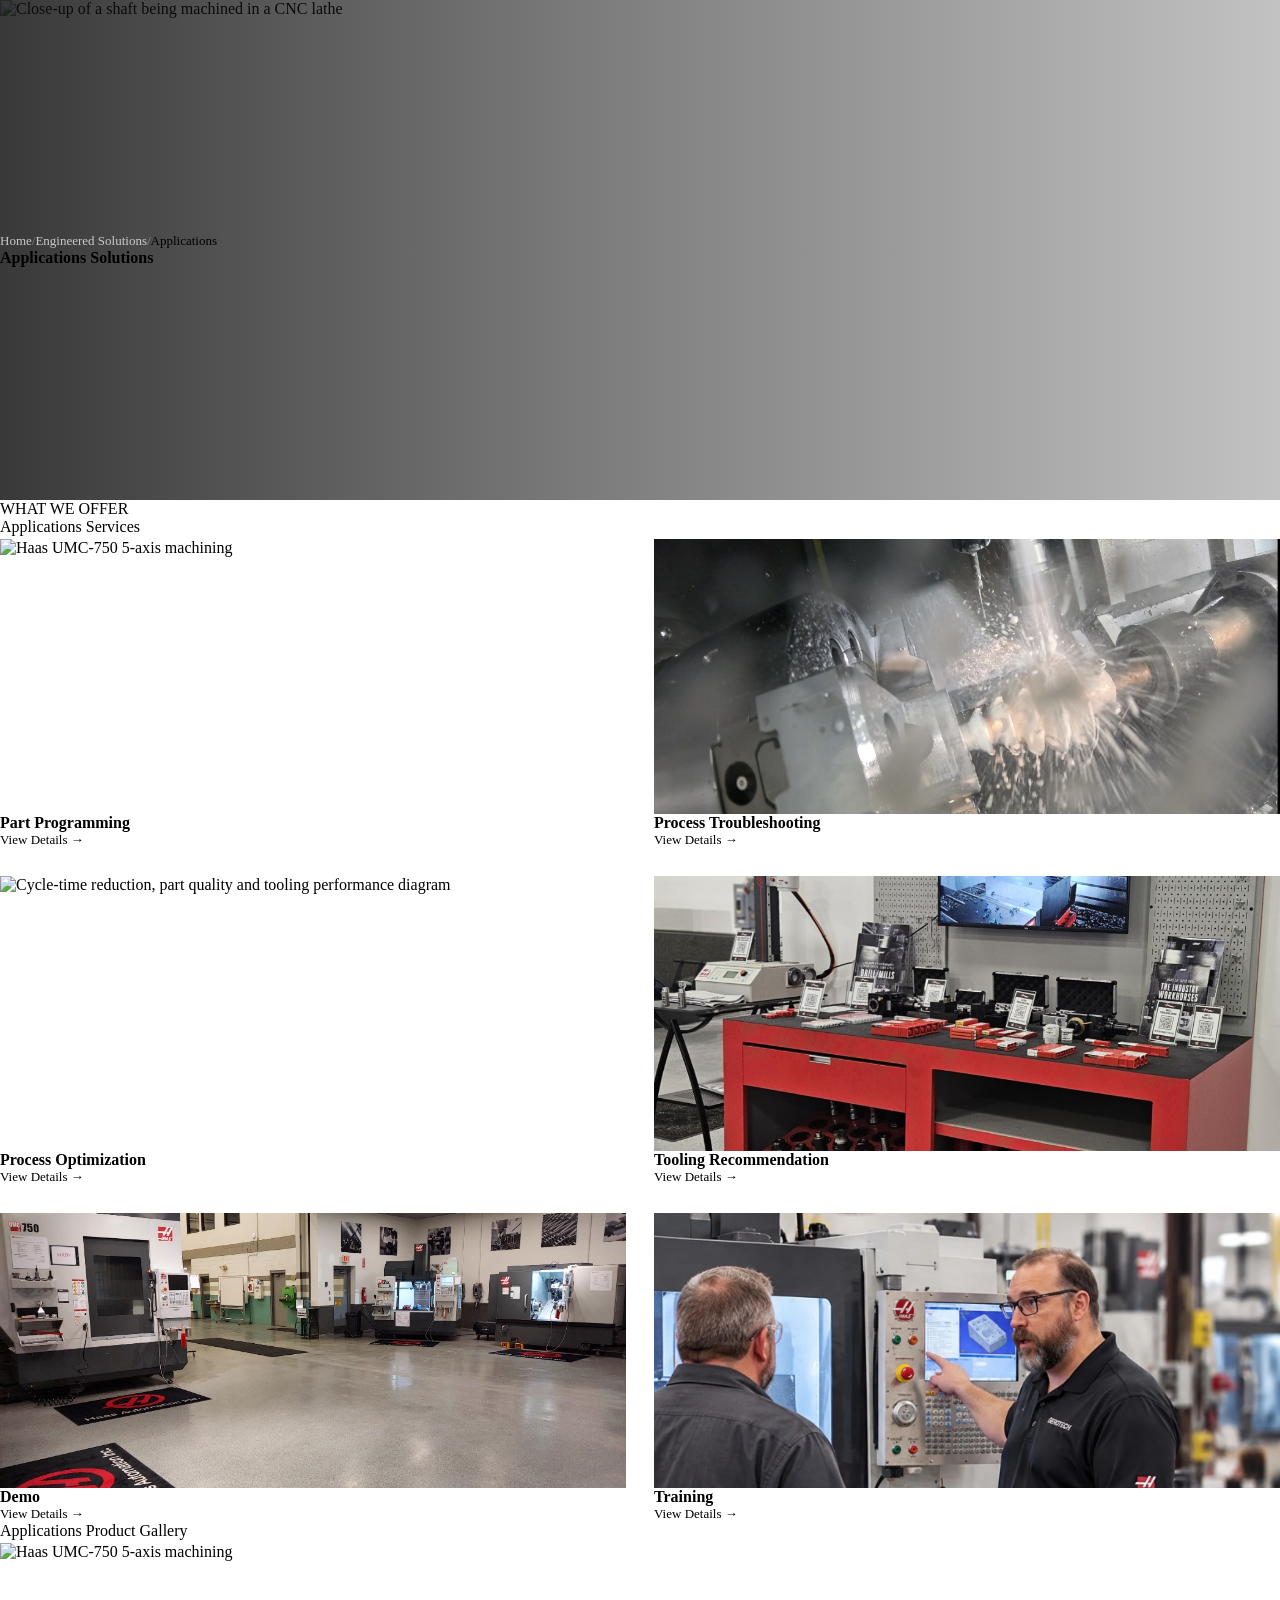
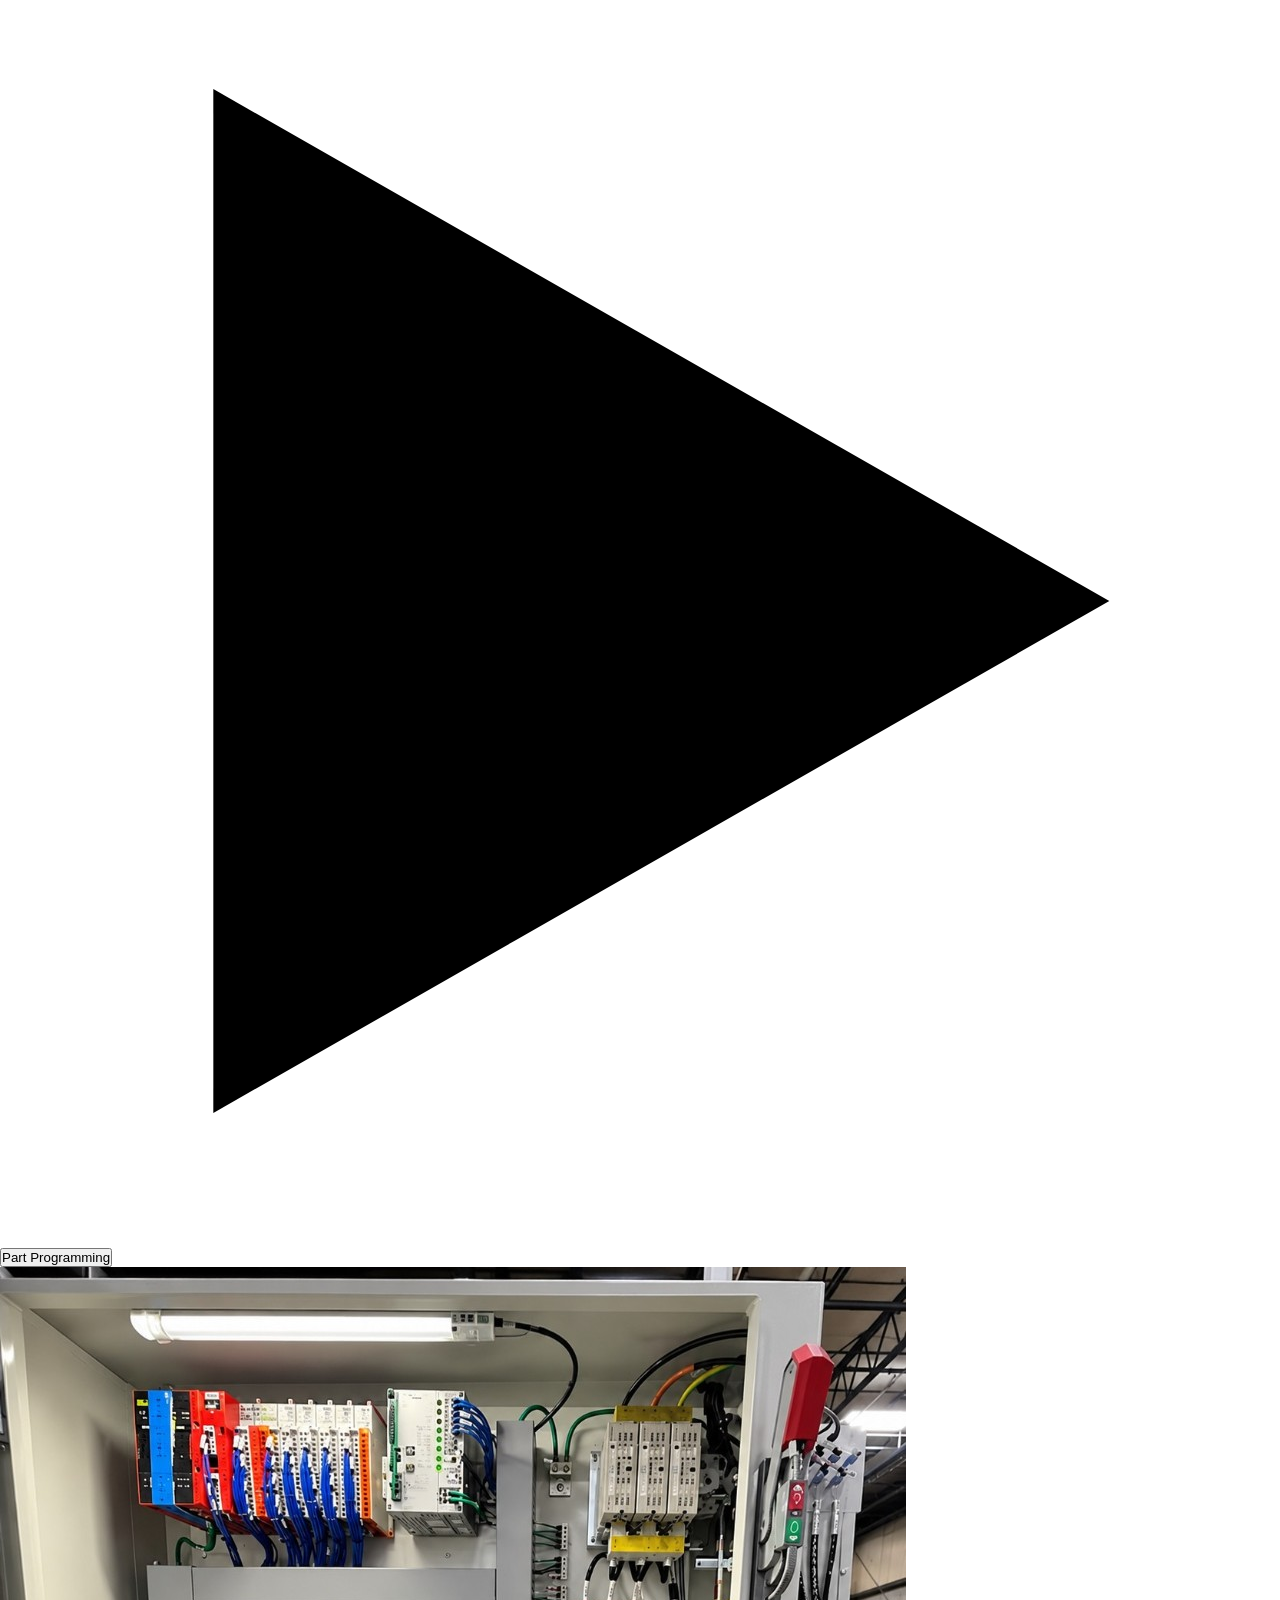
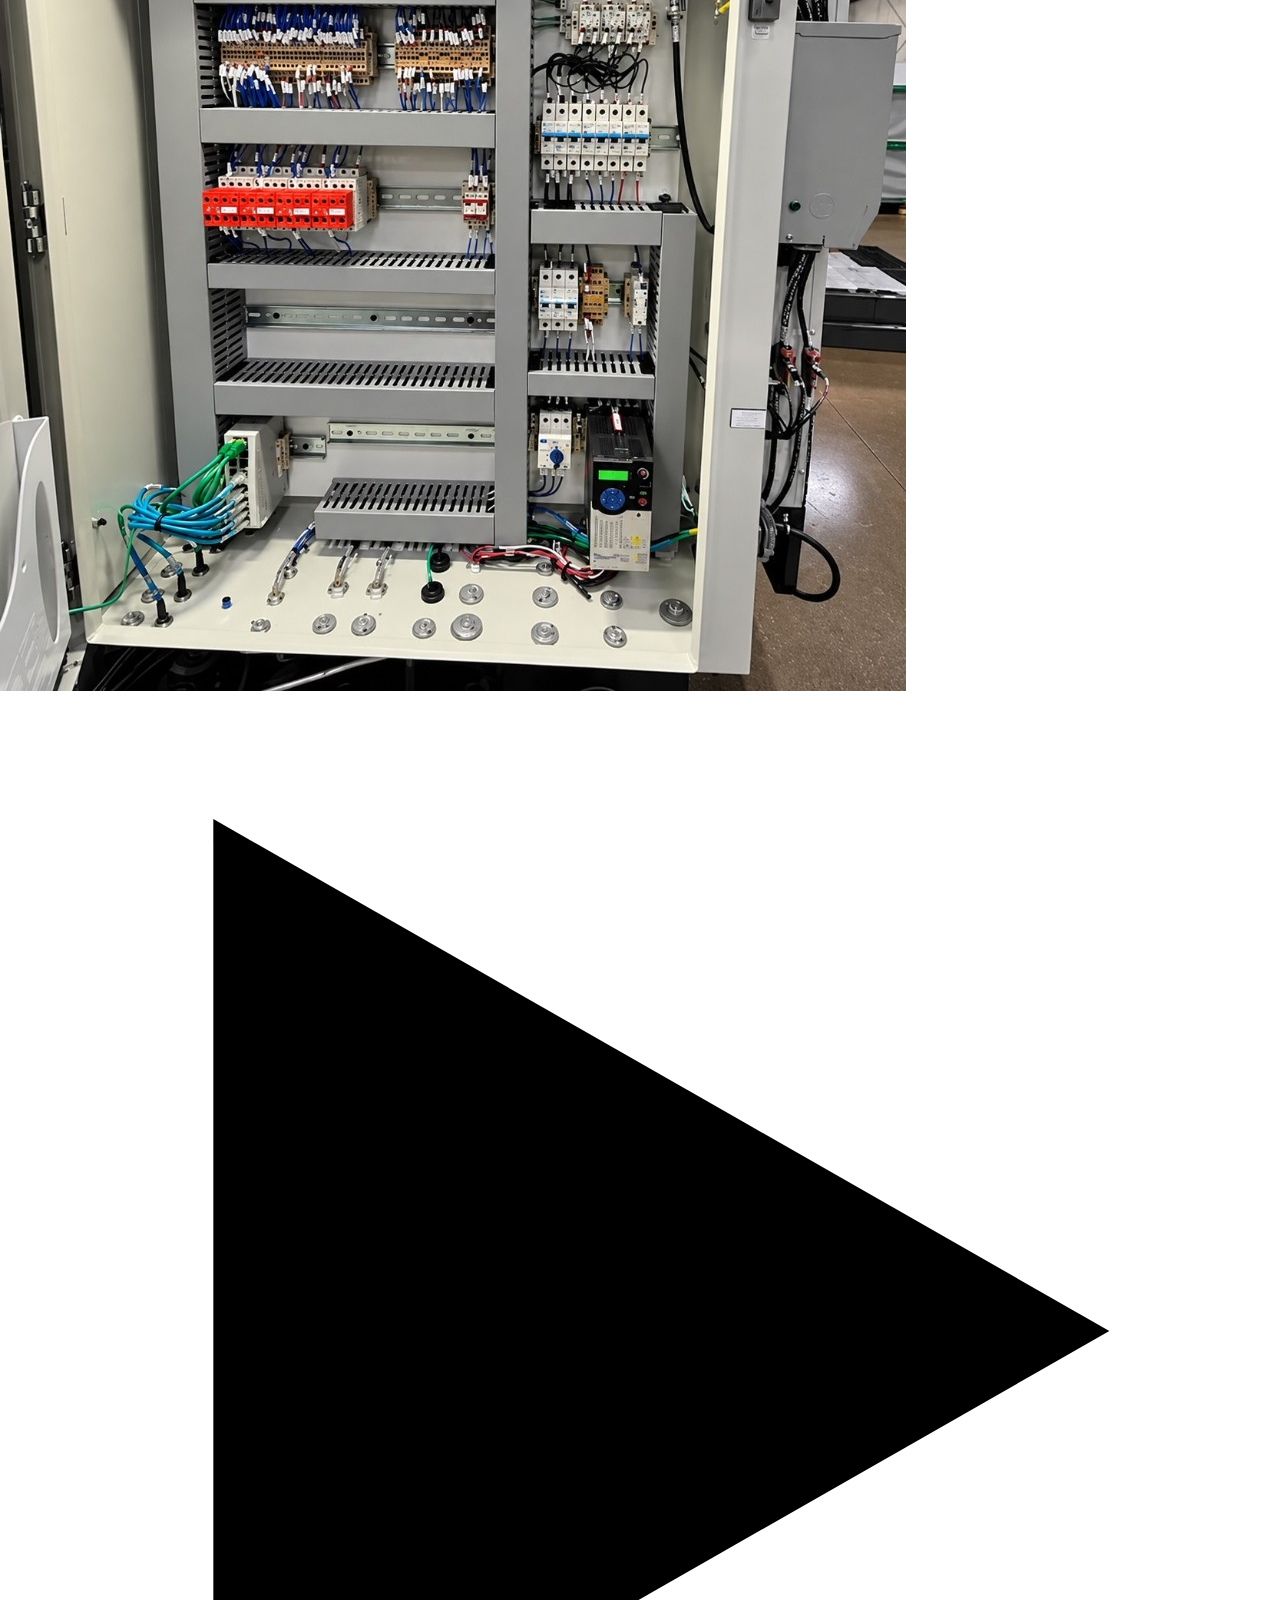
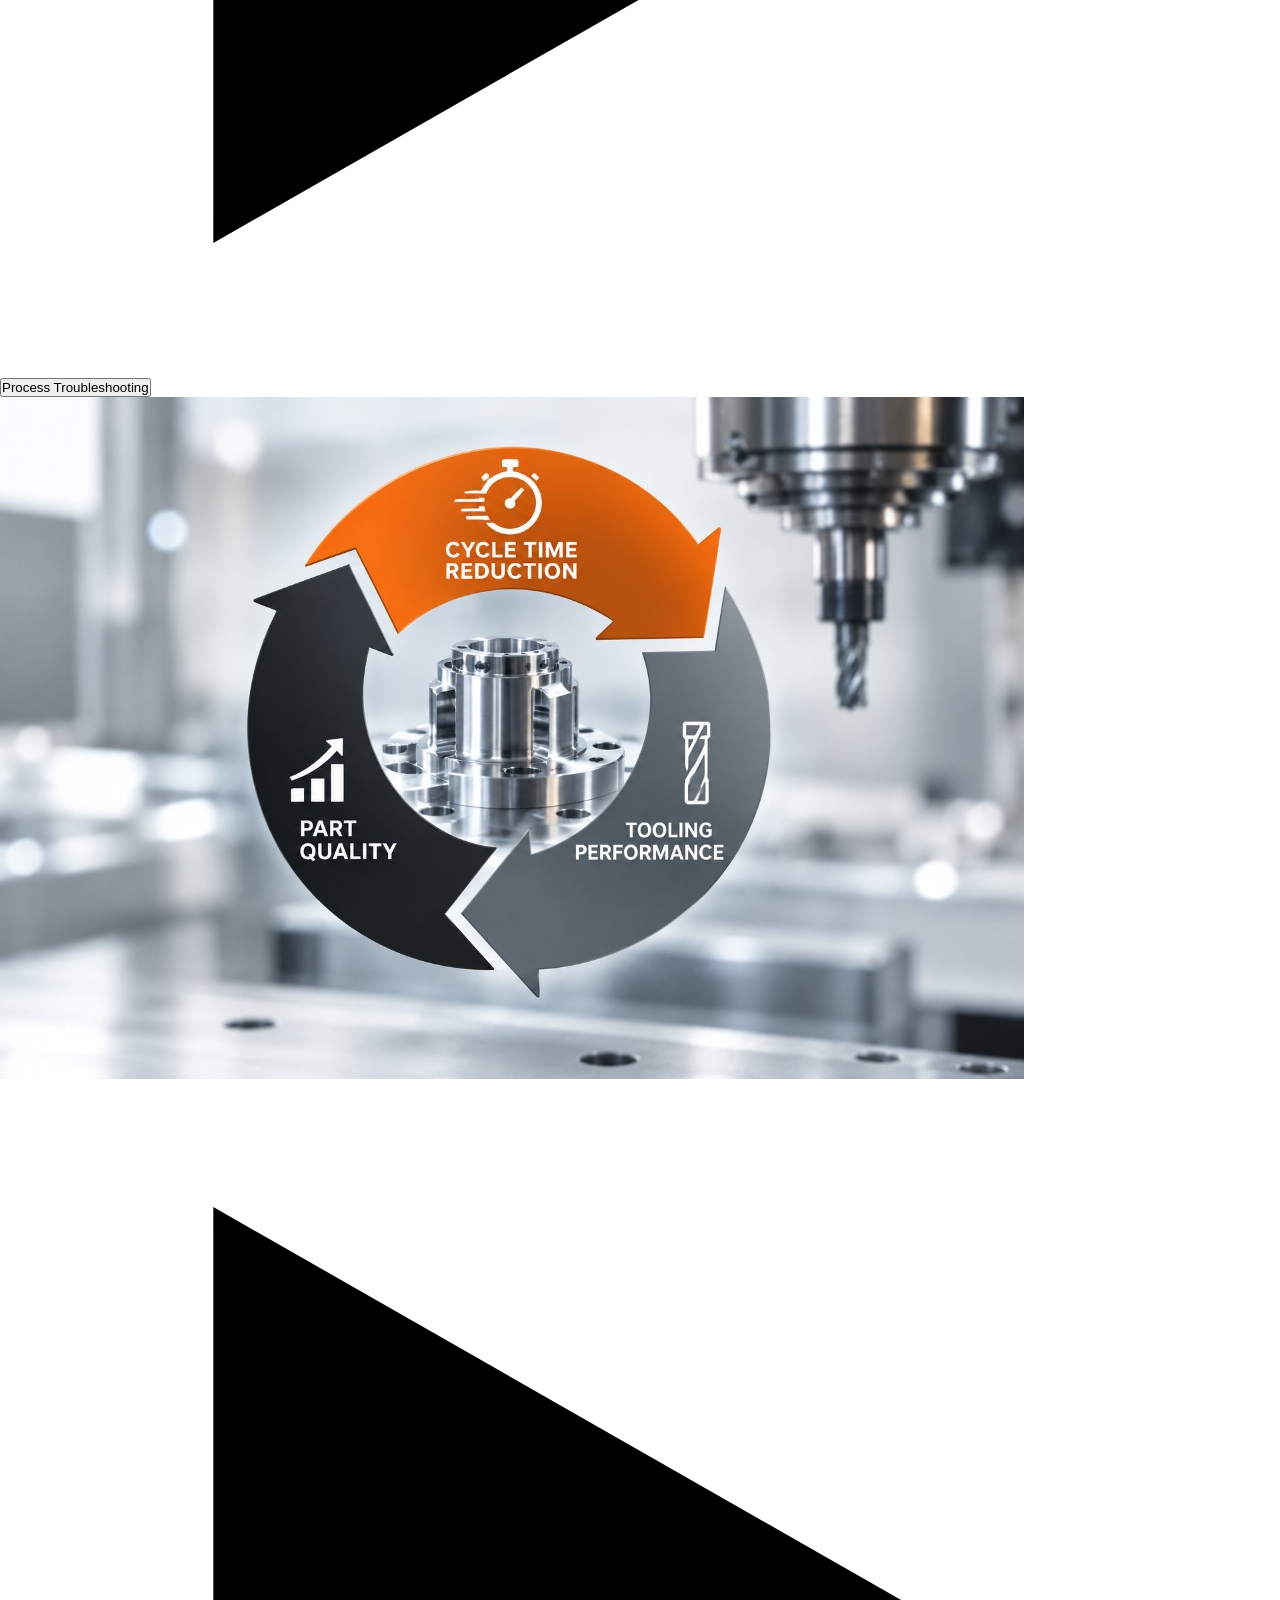
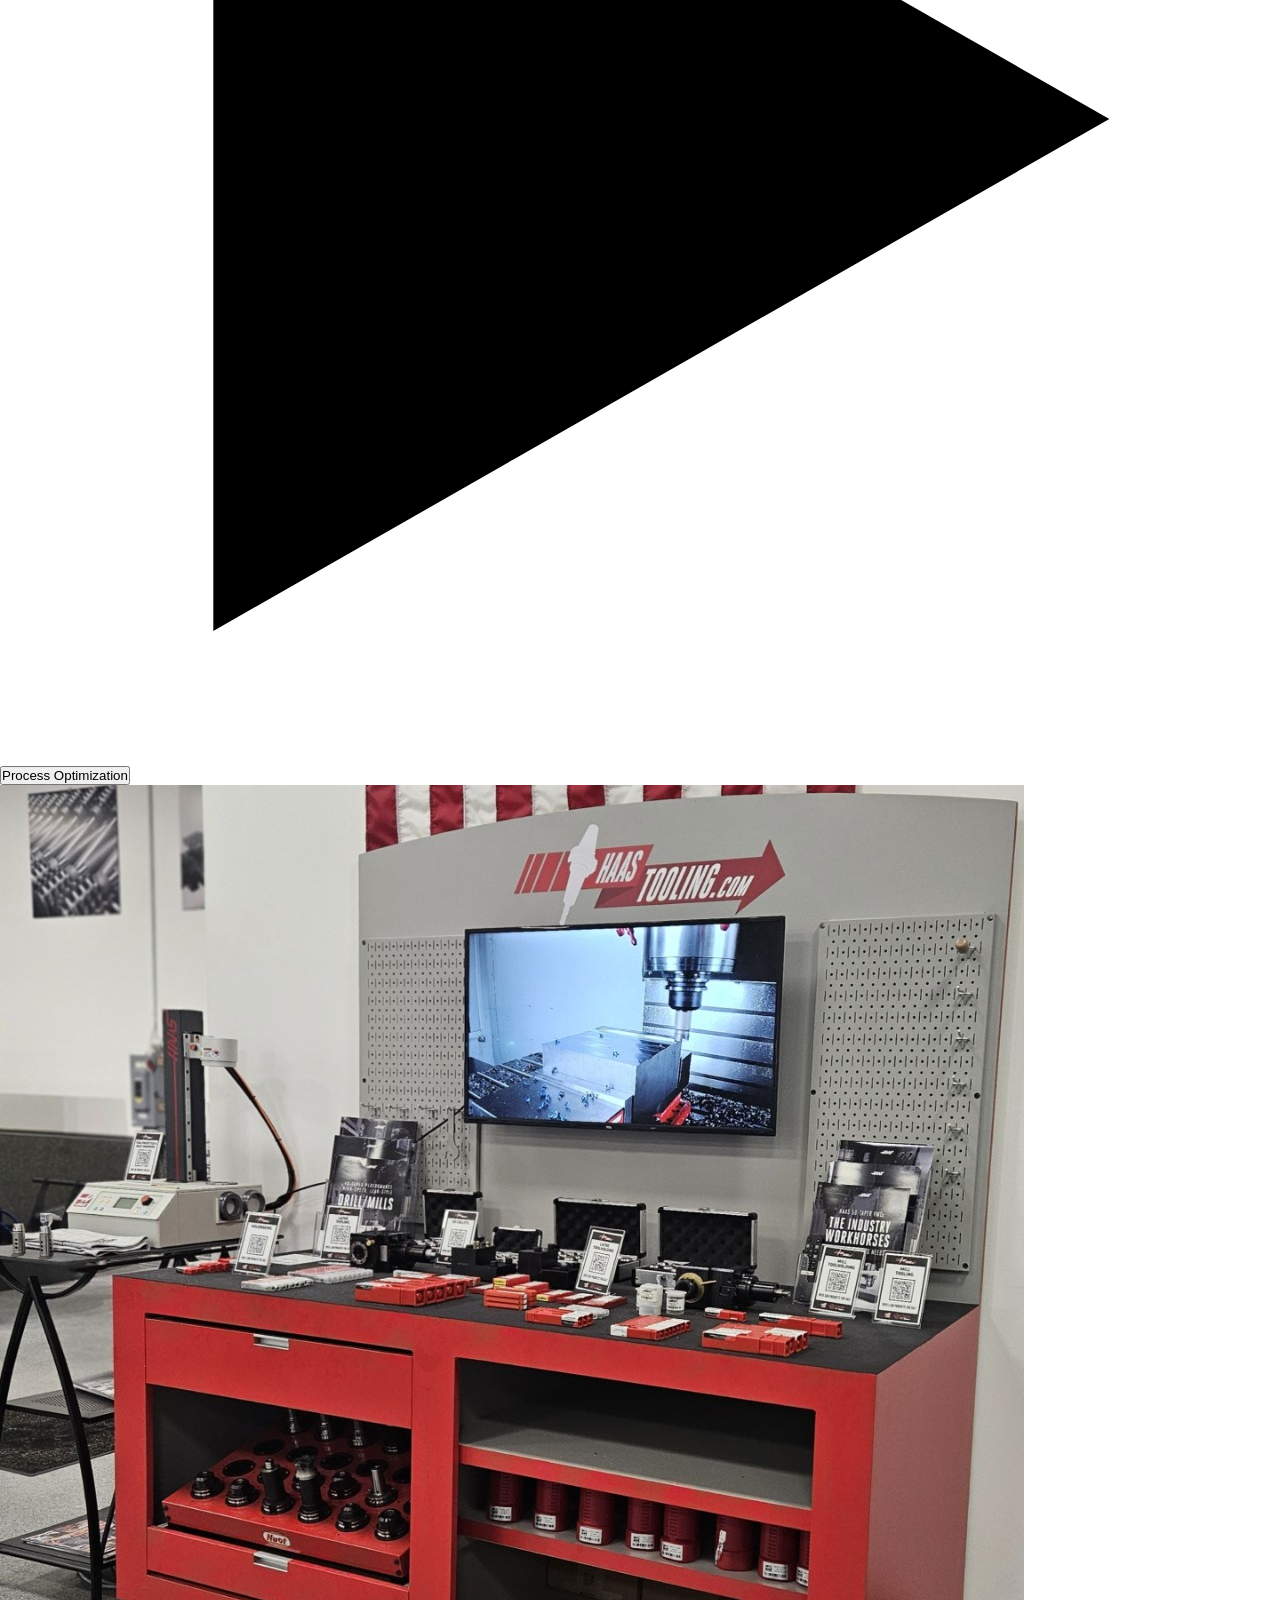
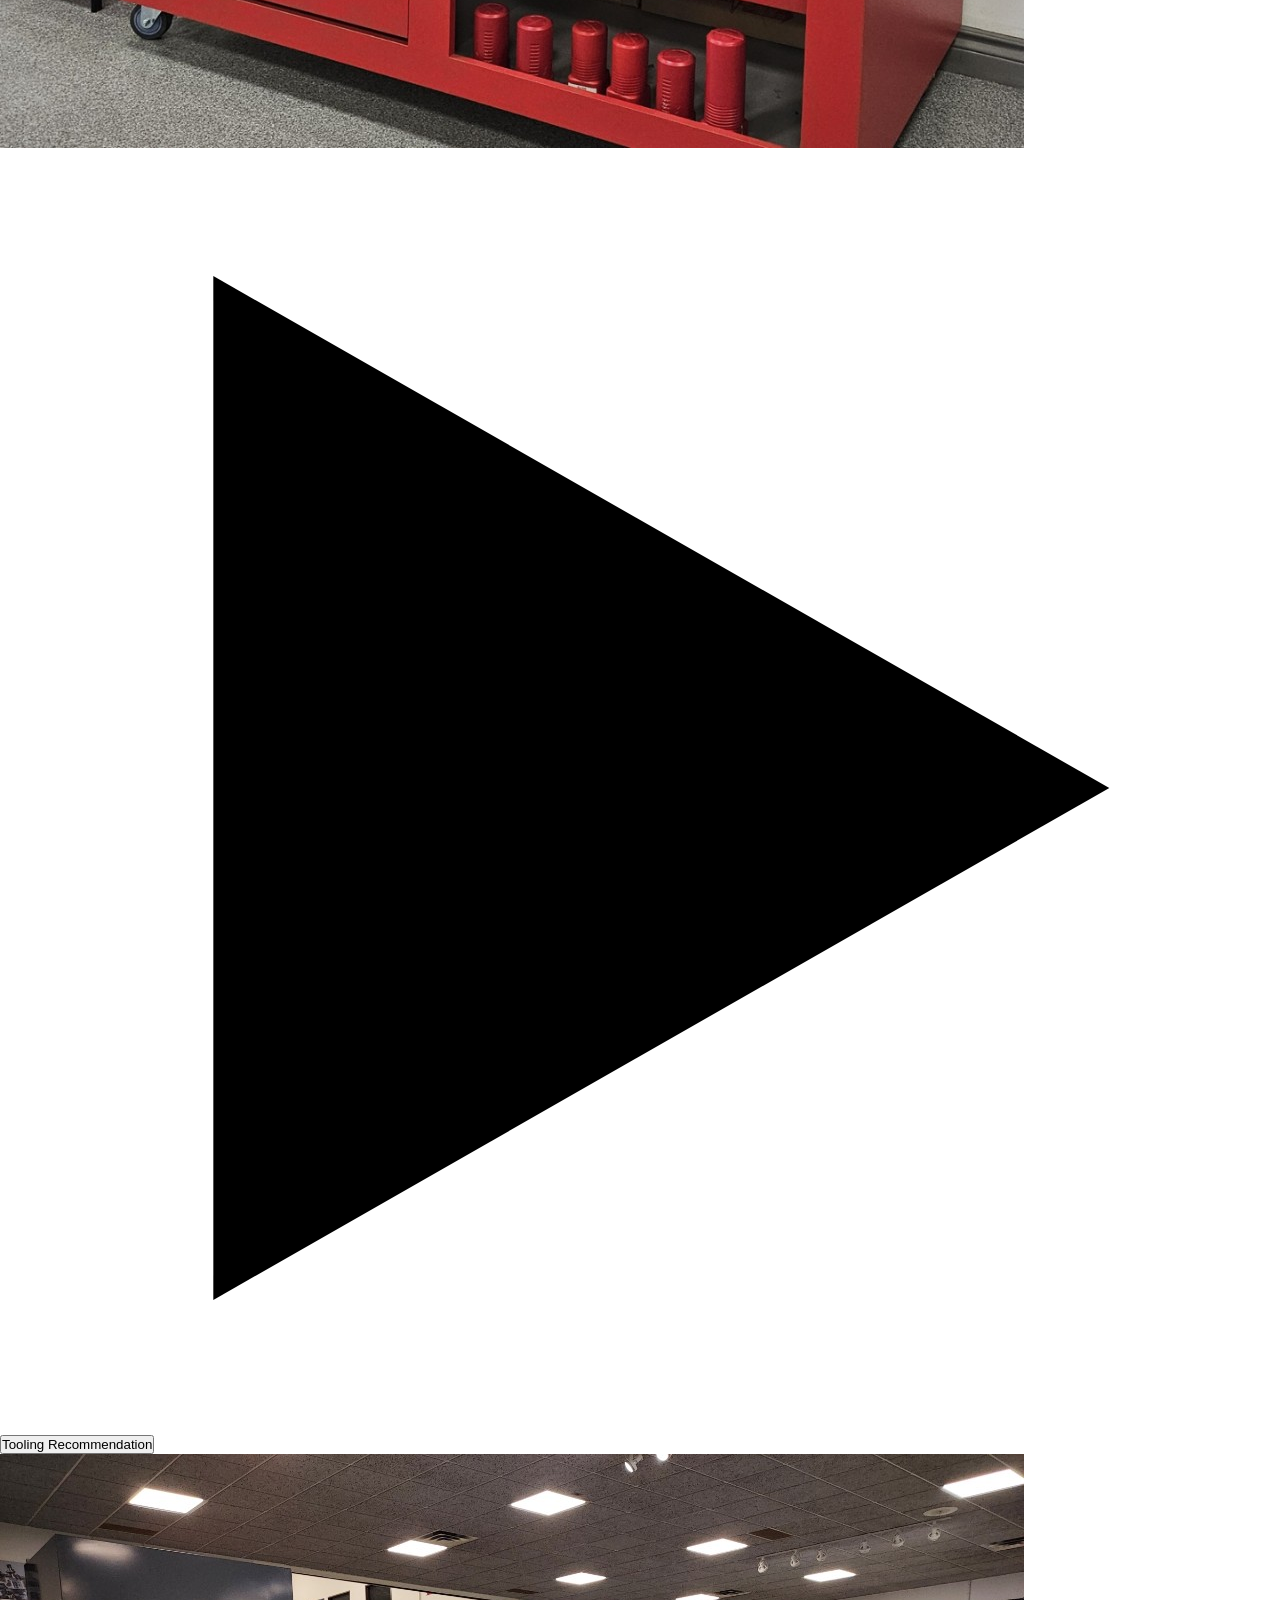
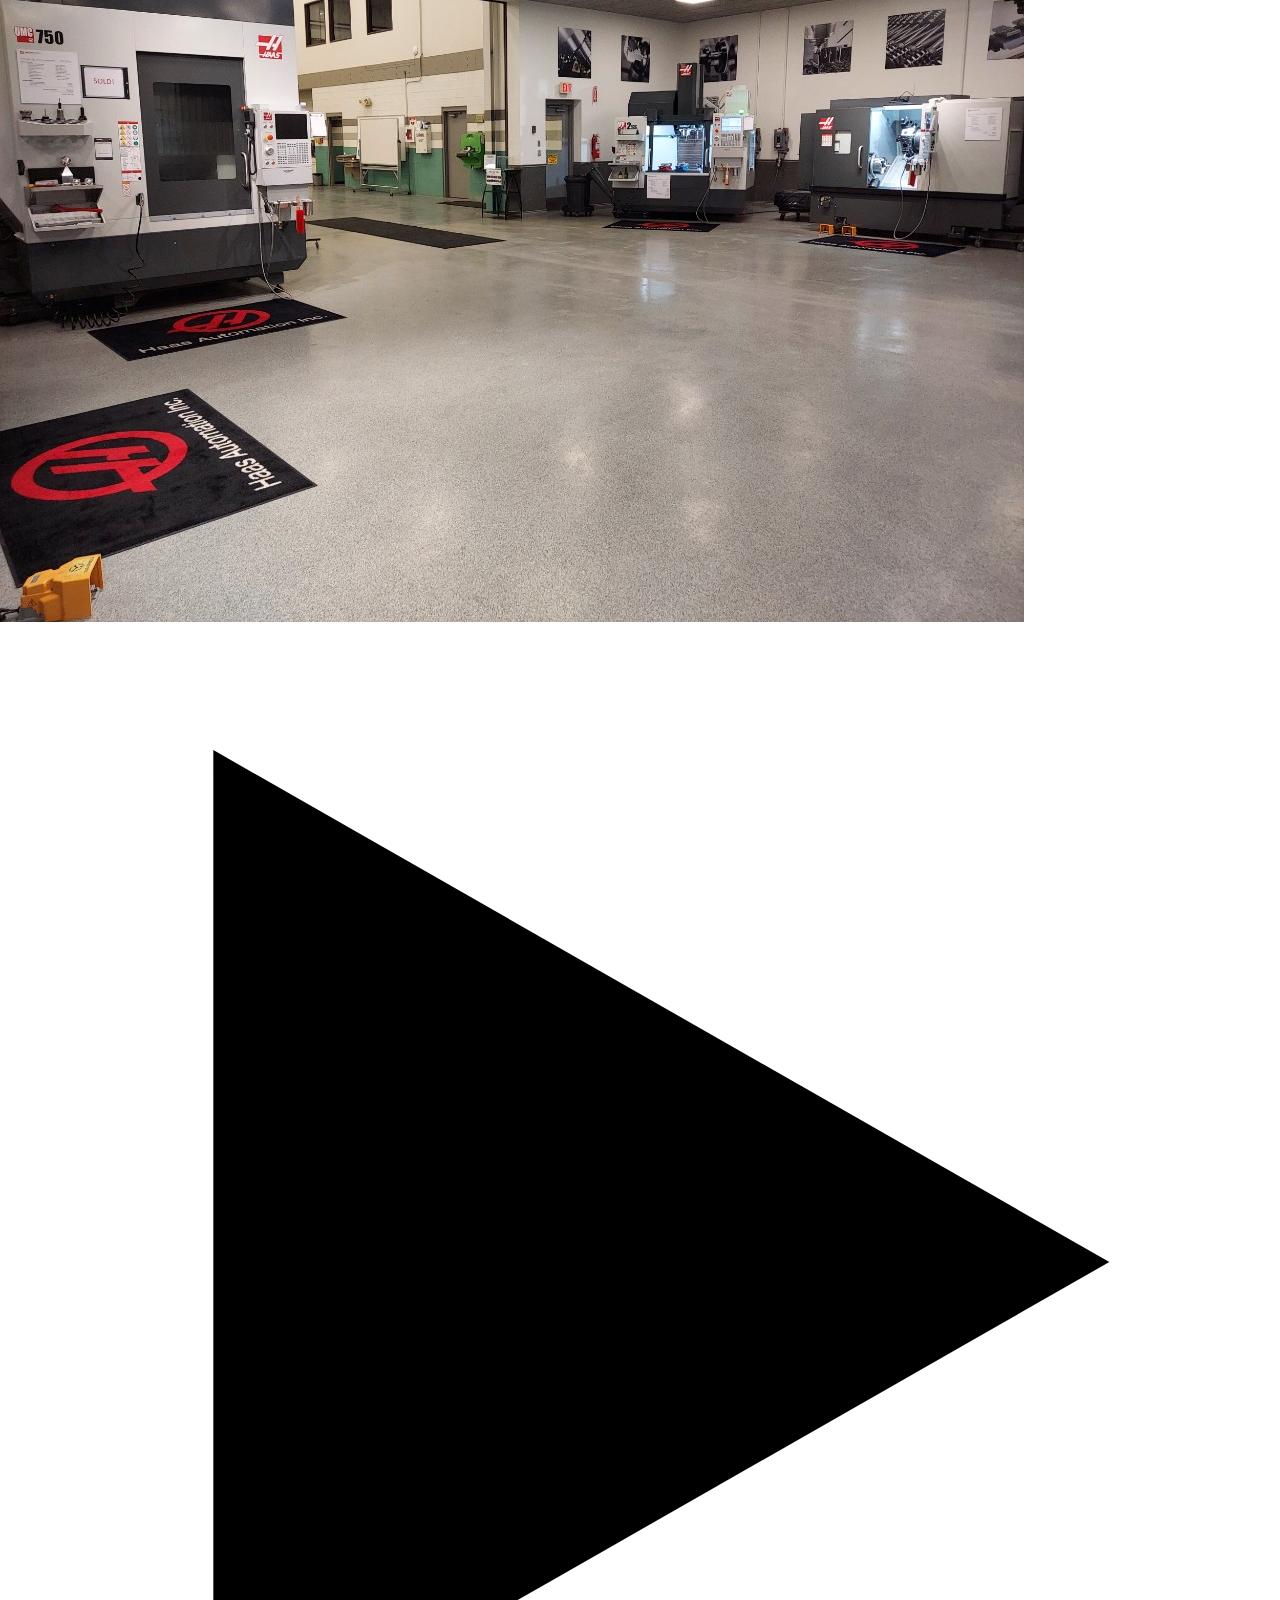
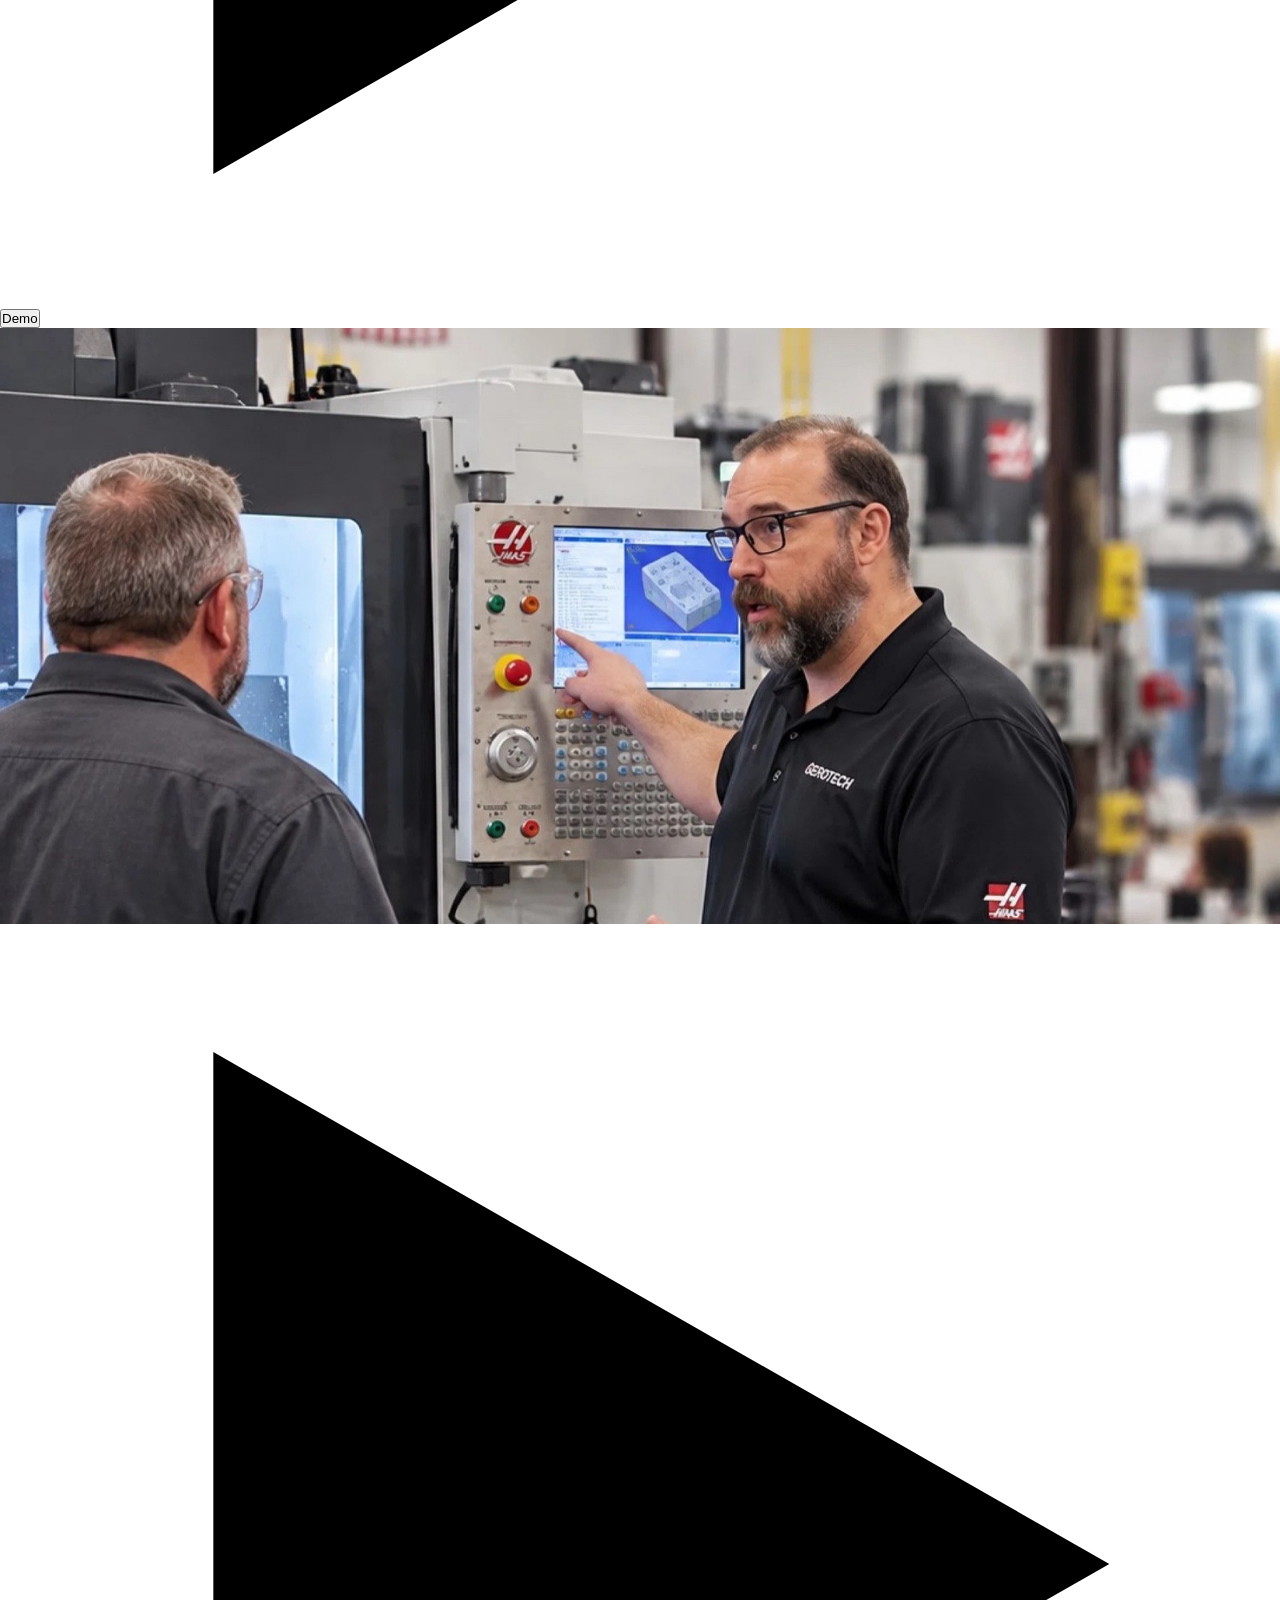
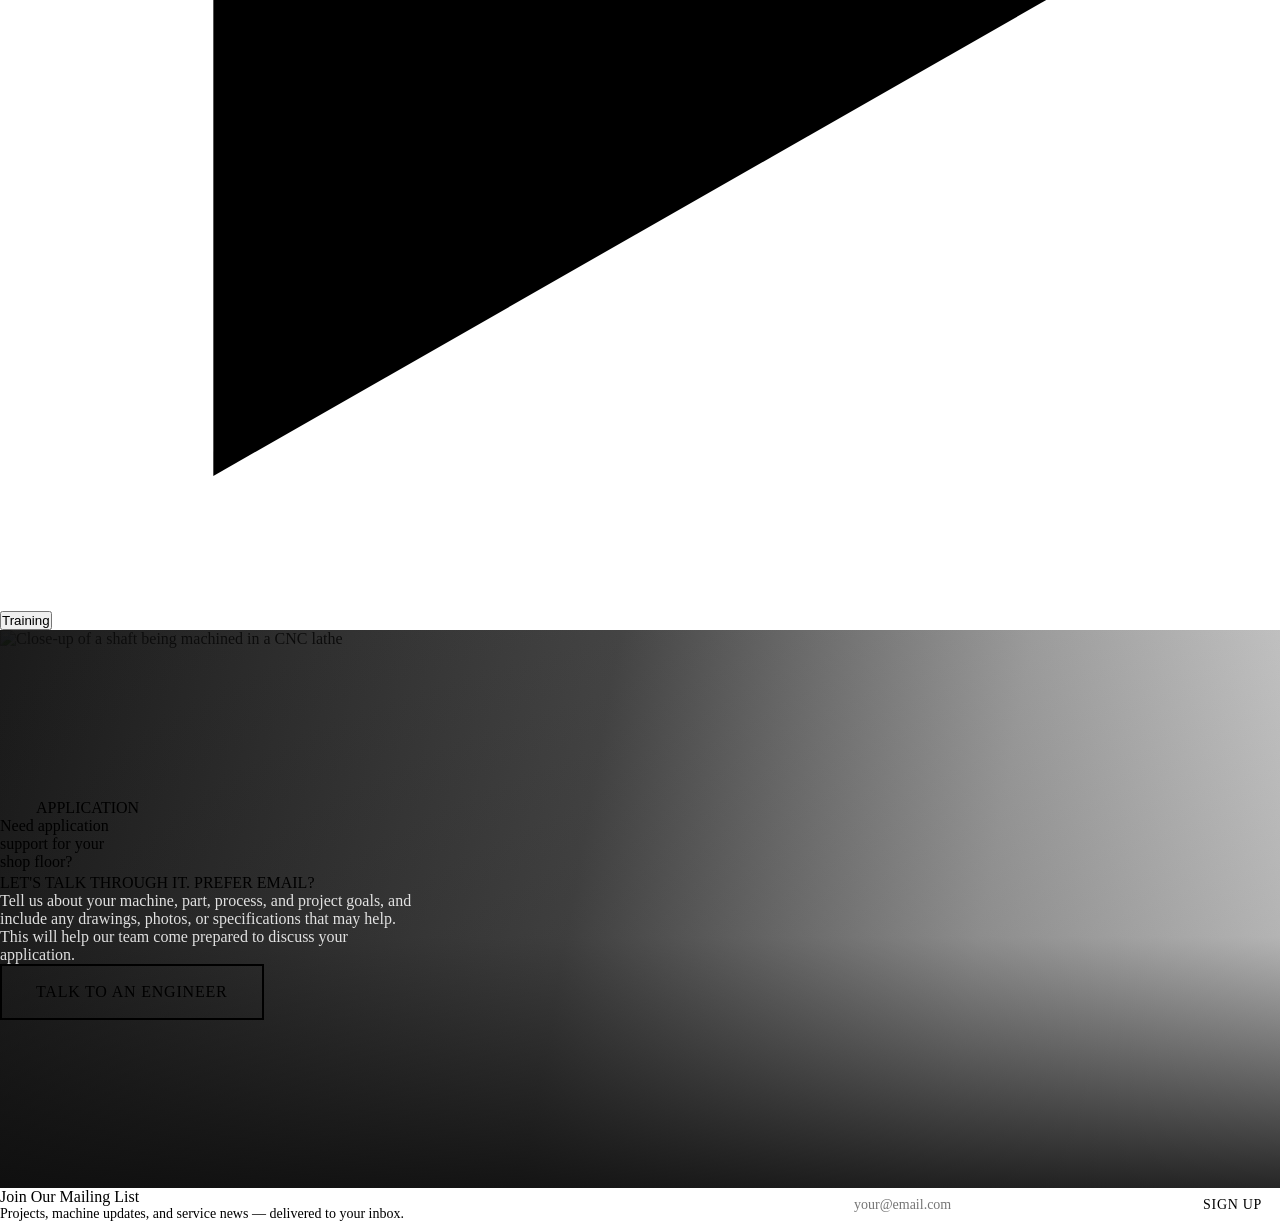
==== commit 8d86d359: "Applications: grid header reads "Applications Services" Per the approved Applications sheet, the ser" ====
--- a/application.html
+++ b/application.html
@@ -35,7 +35,7 @@
 
     <section class="mcs-grid-section" id="app-grid" aria-labelledby="app-grid-headline">
       <div class="container container--es">
-        <div class="section-header"><p class="eyebrow">What We Offer</p><h2 class="section-title" id="app-grid-headline"><span class="accent--deep">Application</span> Services</h2><span class="headline-rule headline-rule--deep" aria-hidden="true"></span></div>
+        <div class="section-header"><p class="eyebrow">What We Offer</p><h2 class="section-title" id="app-grid-headline"><span class="accent--deep">Applications</span> Services</h2><span class="headline-rule headline-rule--deep" aria-hidden="true"></span></div>
         <div class="mcs-grid">
           <article class="mcs-card" id="part-programming" role="button" tabindex="0" aria-haspopup="dialog">
             <img class="mcs-card__image" src="assets/images/app-gallery-umc750.jpg" alt="Haas UMC-750 5-axis machining" loading="lazy" />
--- a/assets/css/components.css
+++ b/assets/css/components.css
@@ -2677,6 +2677,18 @@
 .mobile-nav__sublabel:hover {
   color: var(--clr-orange);
 }
+/* Group headings that double as links (e.g. the main ES subpages). The base
+   .mobile-nav__sublabel disables pointer events; this re-enables them. */
+.mobile-nav__sublabel.mobile-nav__sublabel--link {
+  cursor: pointer;
+  pointer-events: auto;
+  text-decoration: none;
+  transition: color var(--ease);
+}
+.mobile-nav__sublabel.mobile-nav__sublabel--link:hover {
+  color: var(--clr-orange-light);
+  text-decoration: underline;
+}
 .mobile-nav__sublink--cta {
   color: var(--clr-orange);
   font-weight: var(--fw-bold);
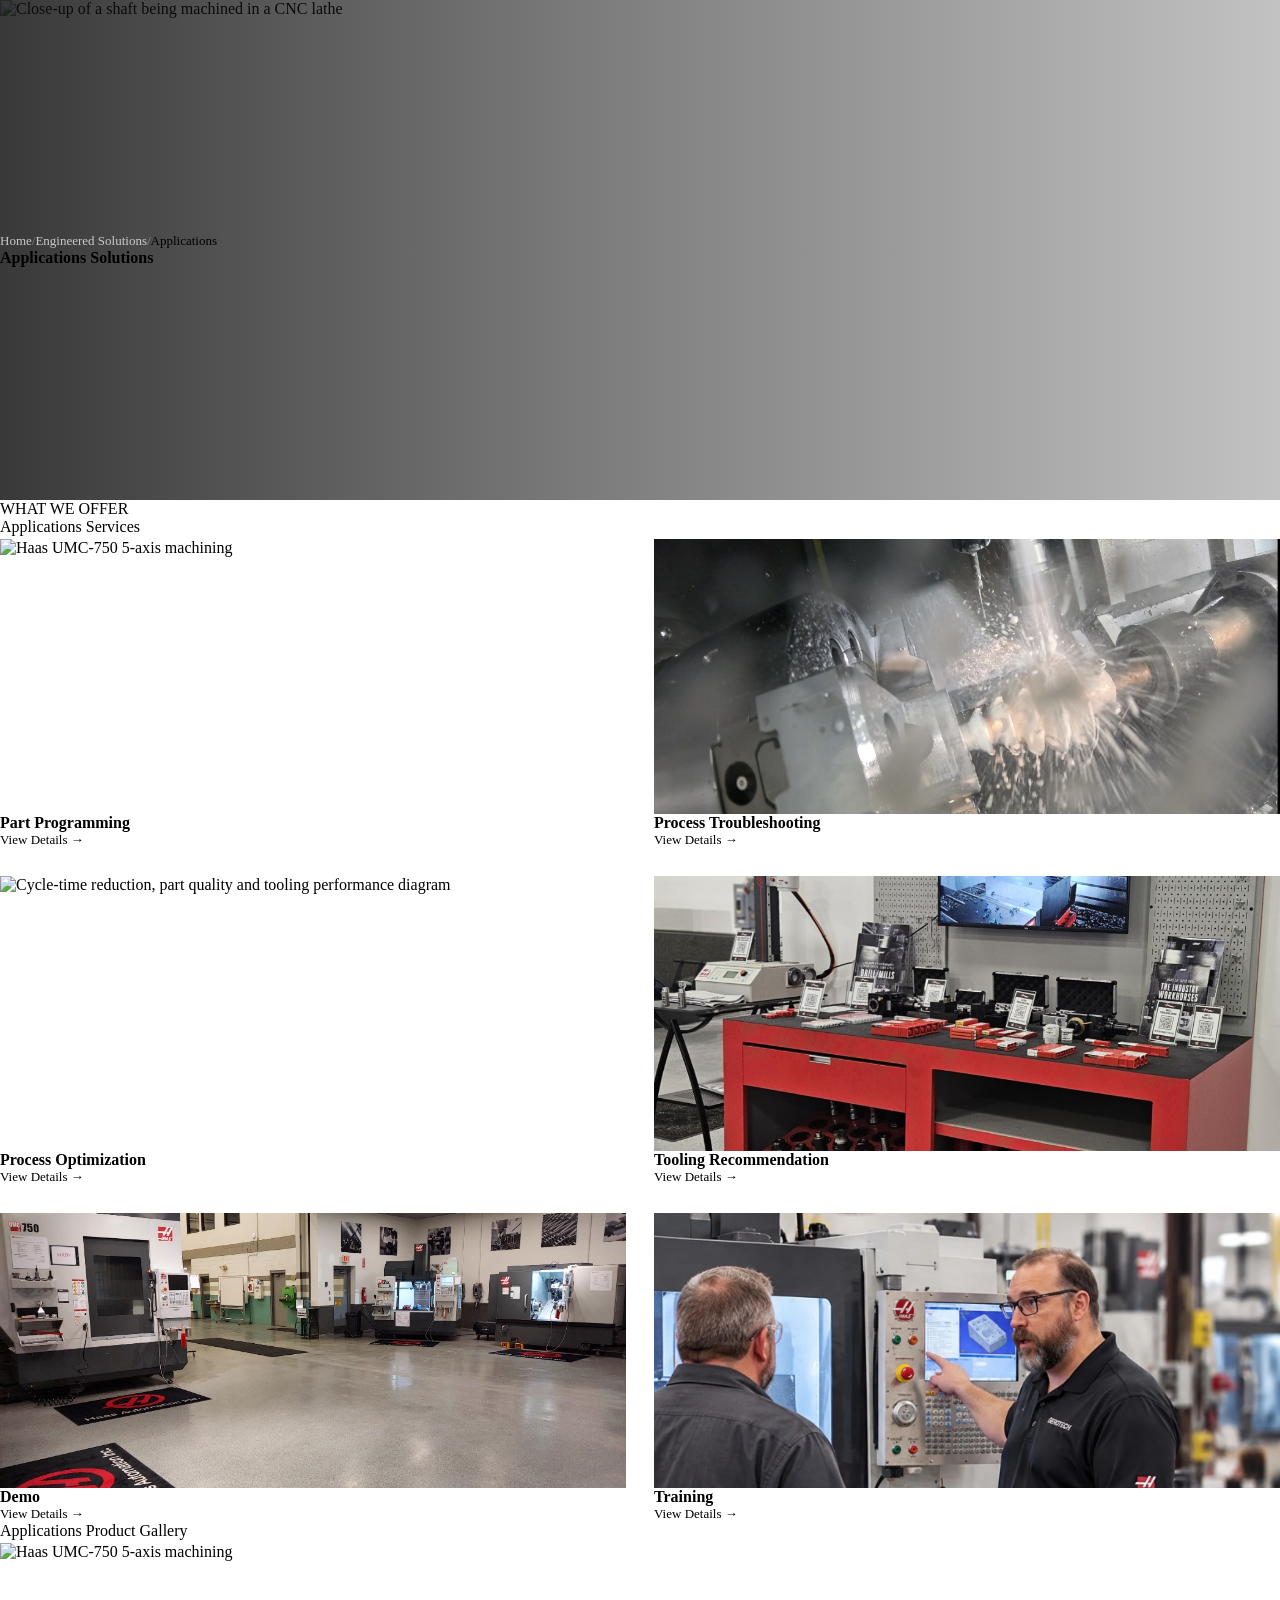
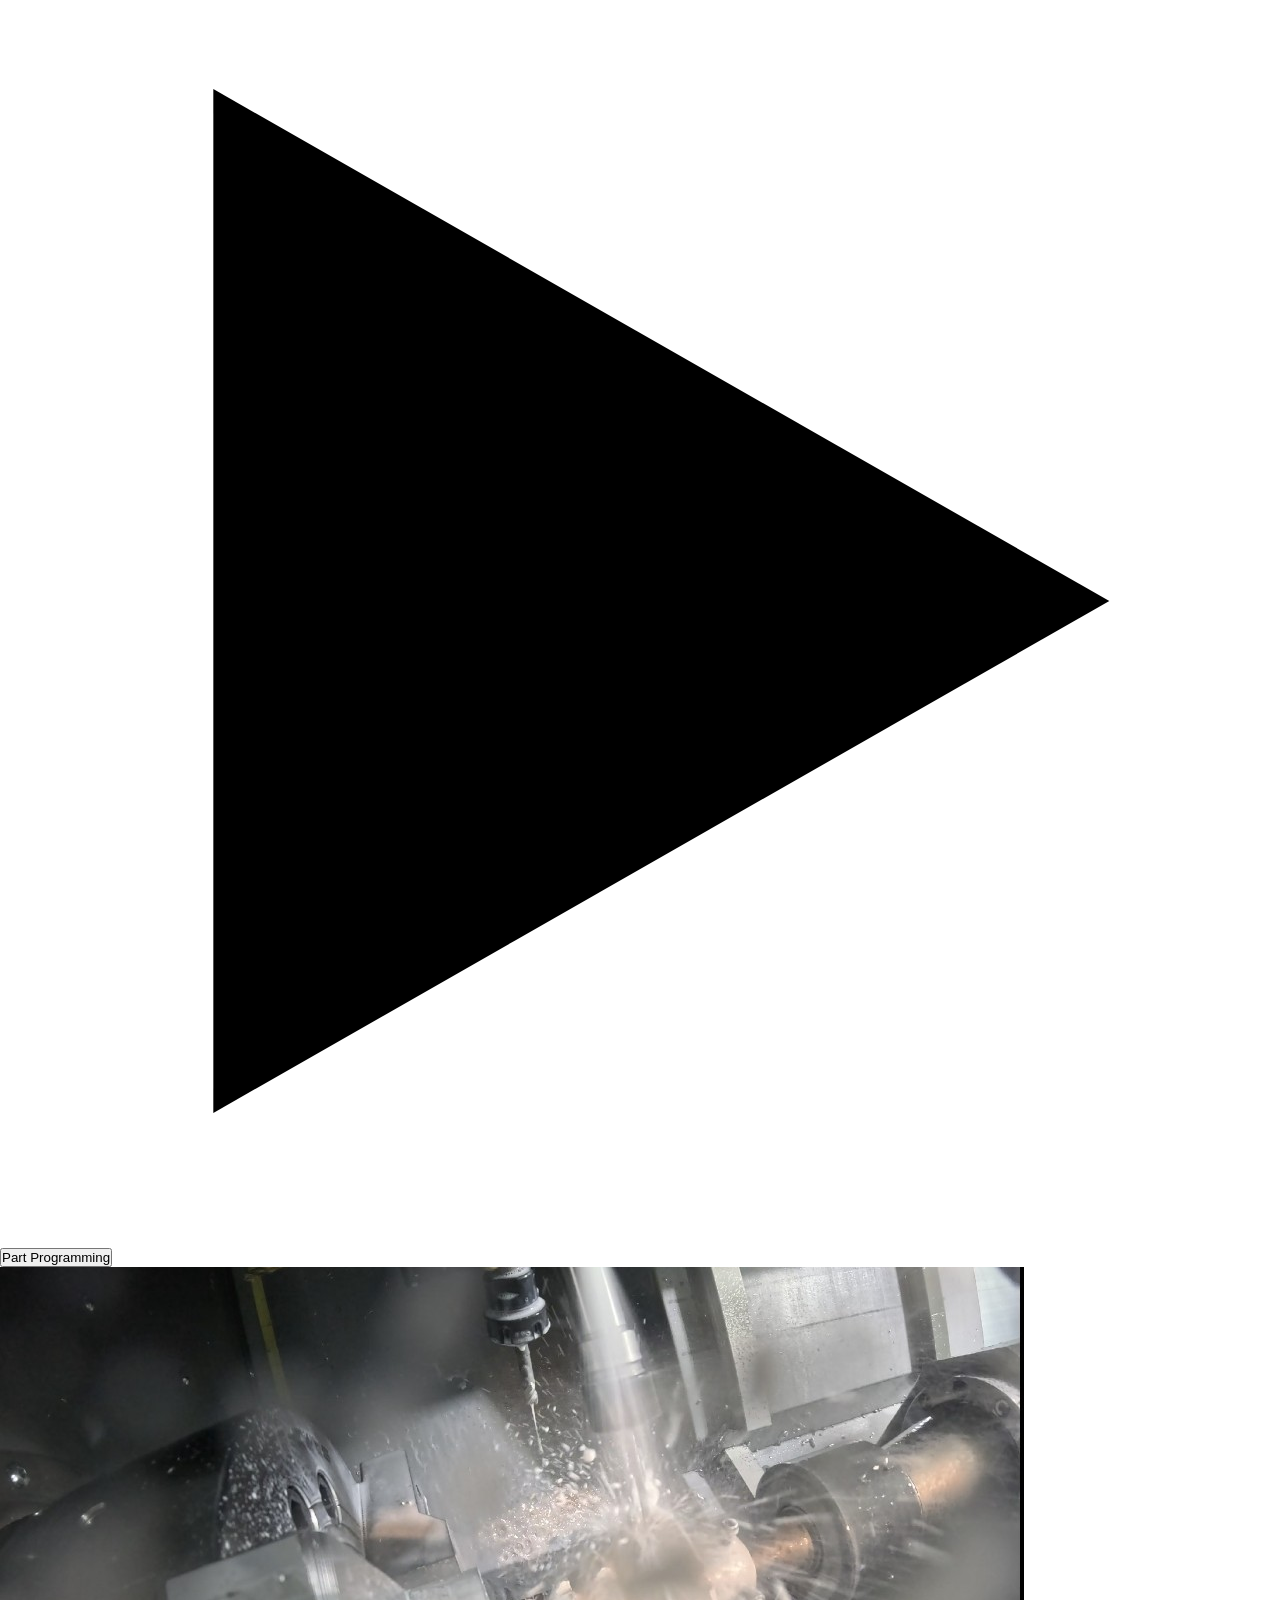
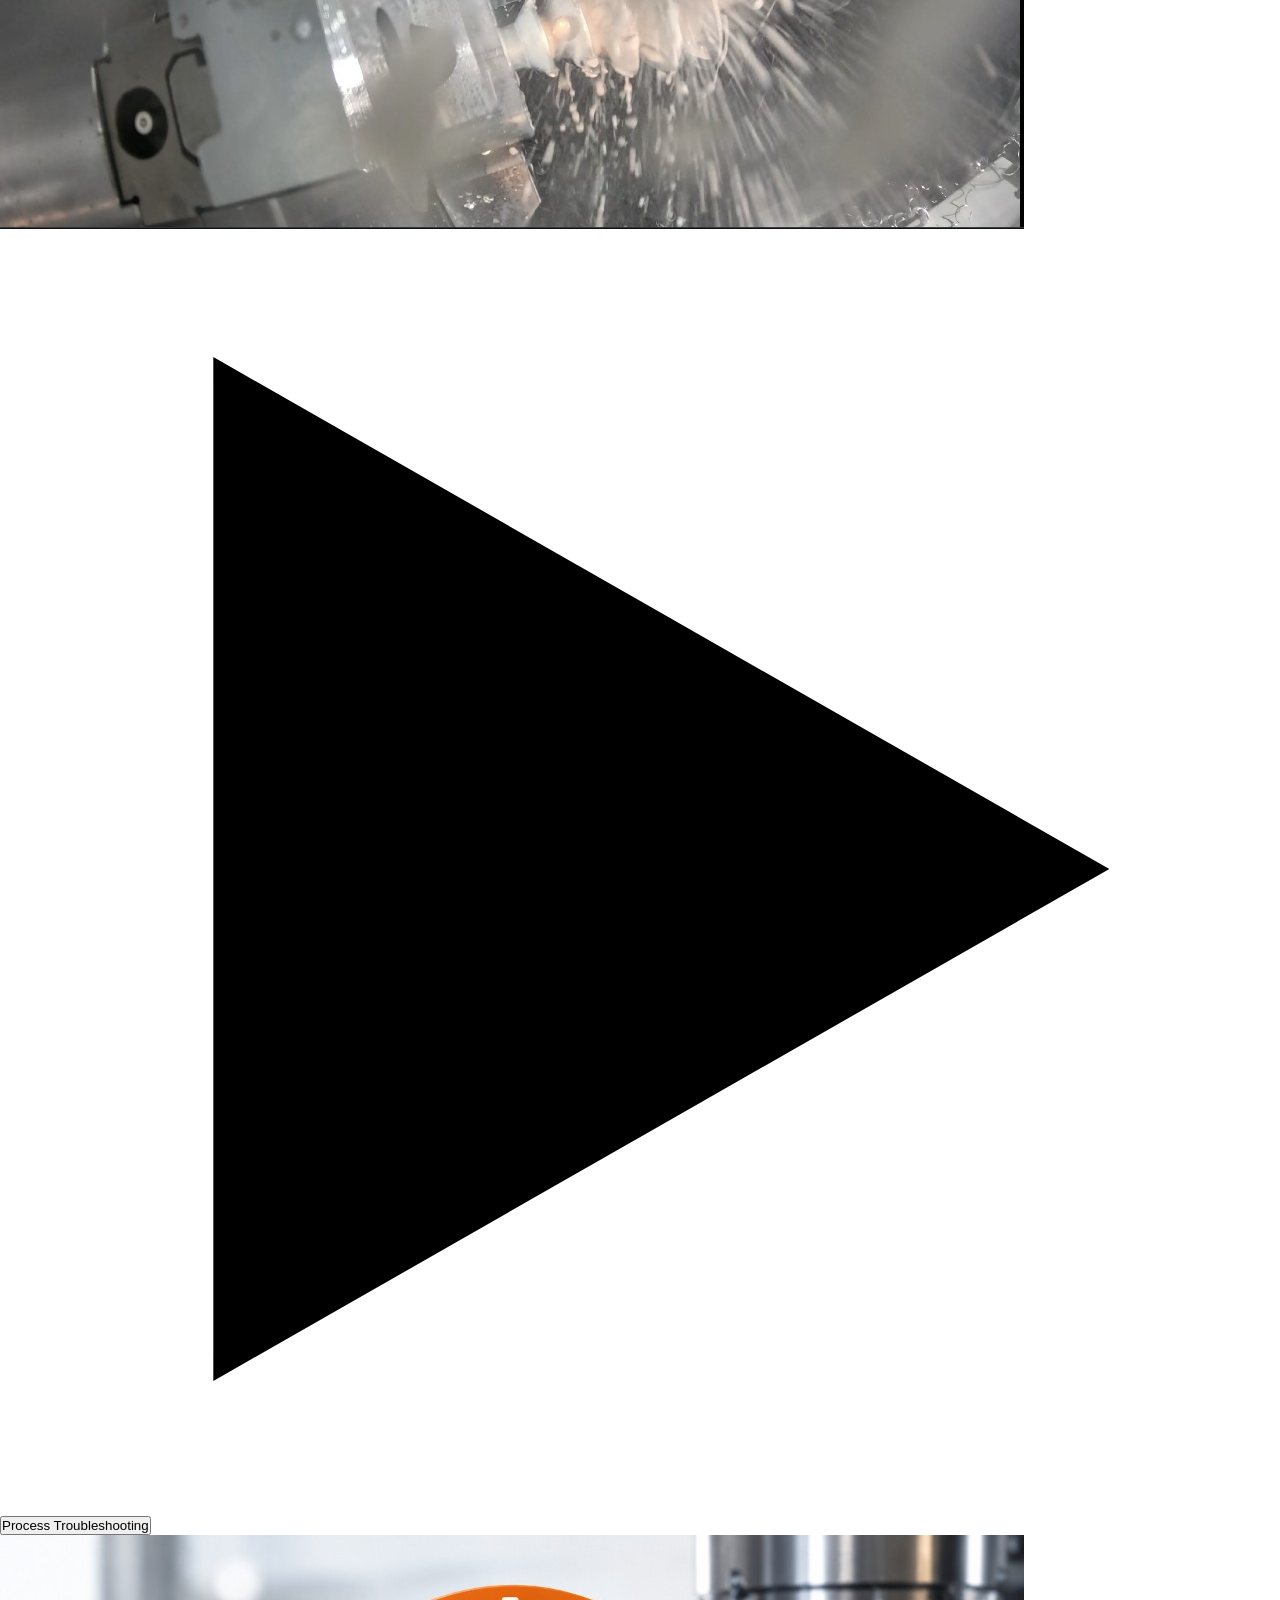
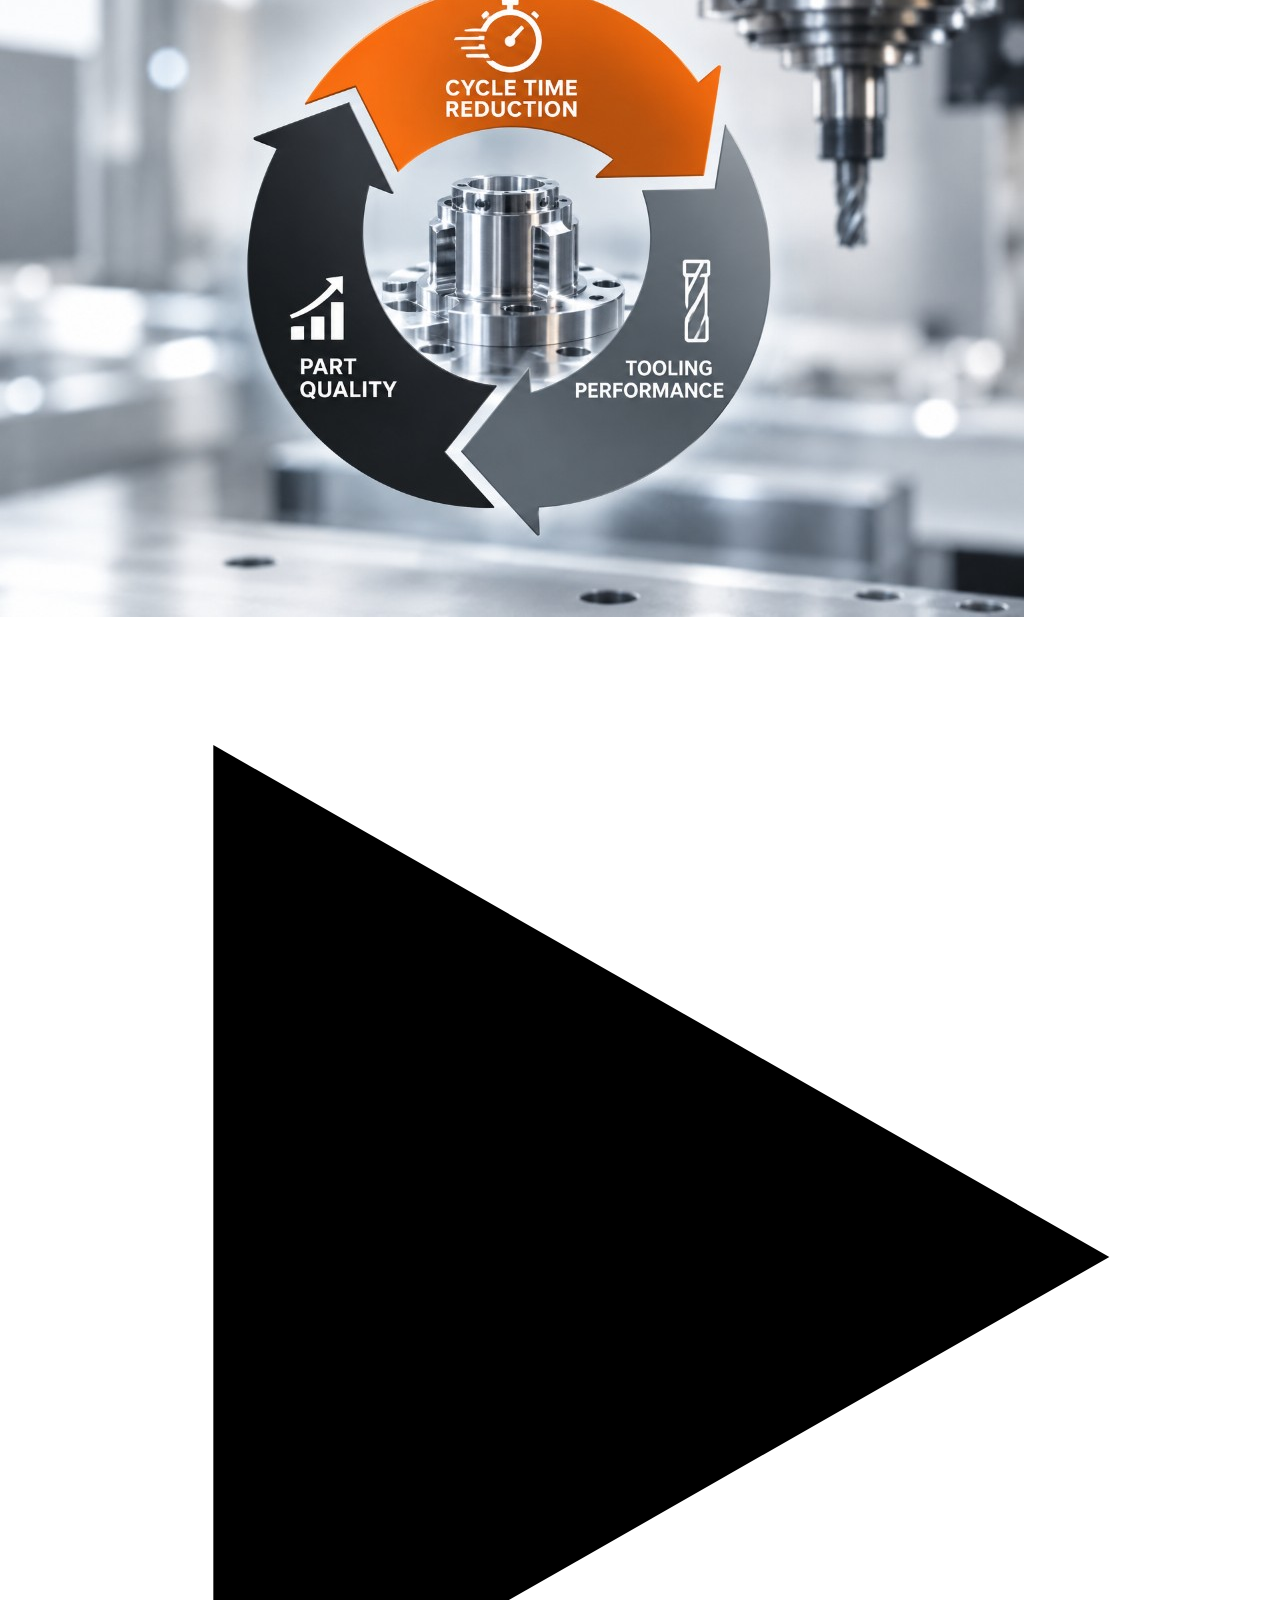
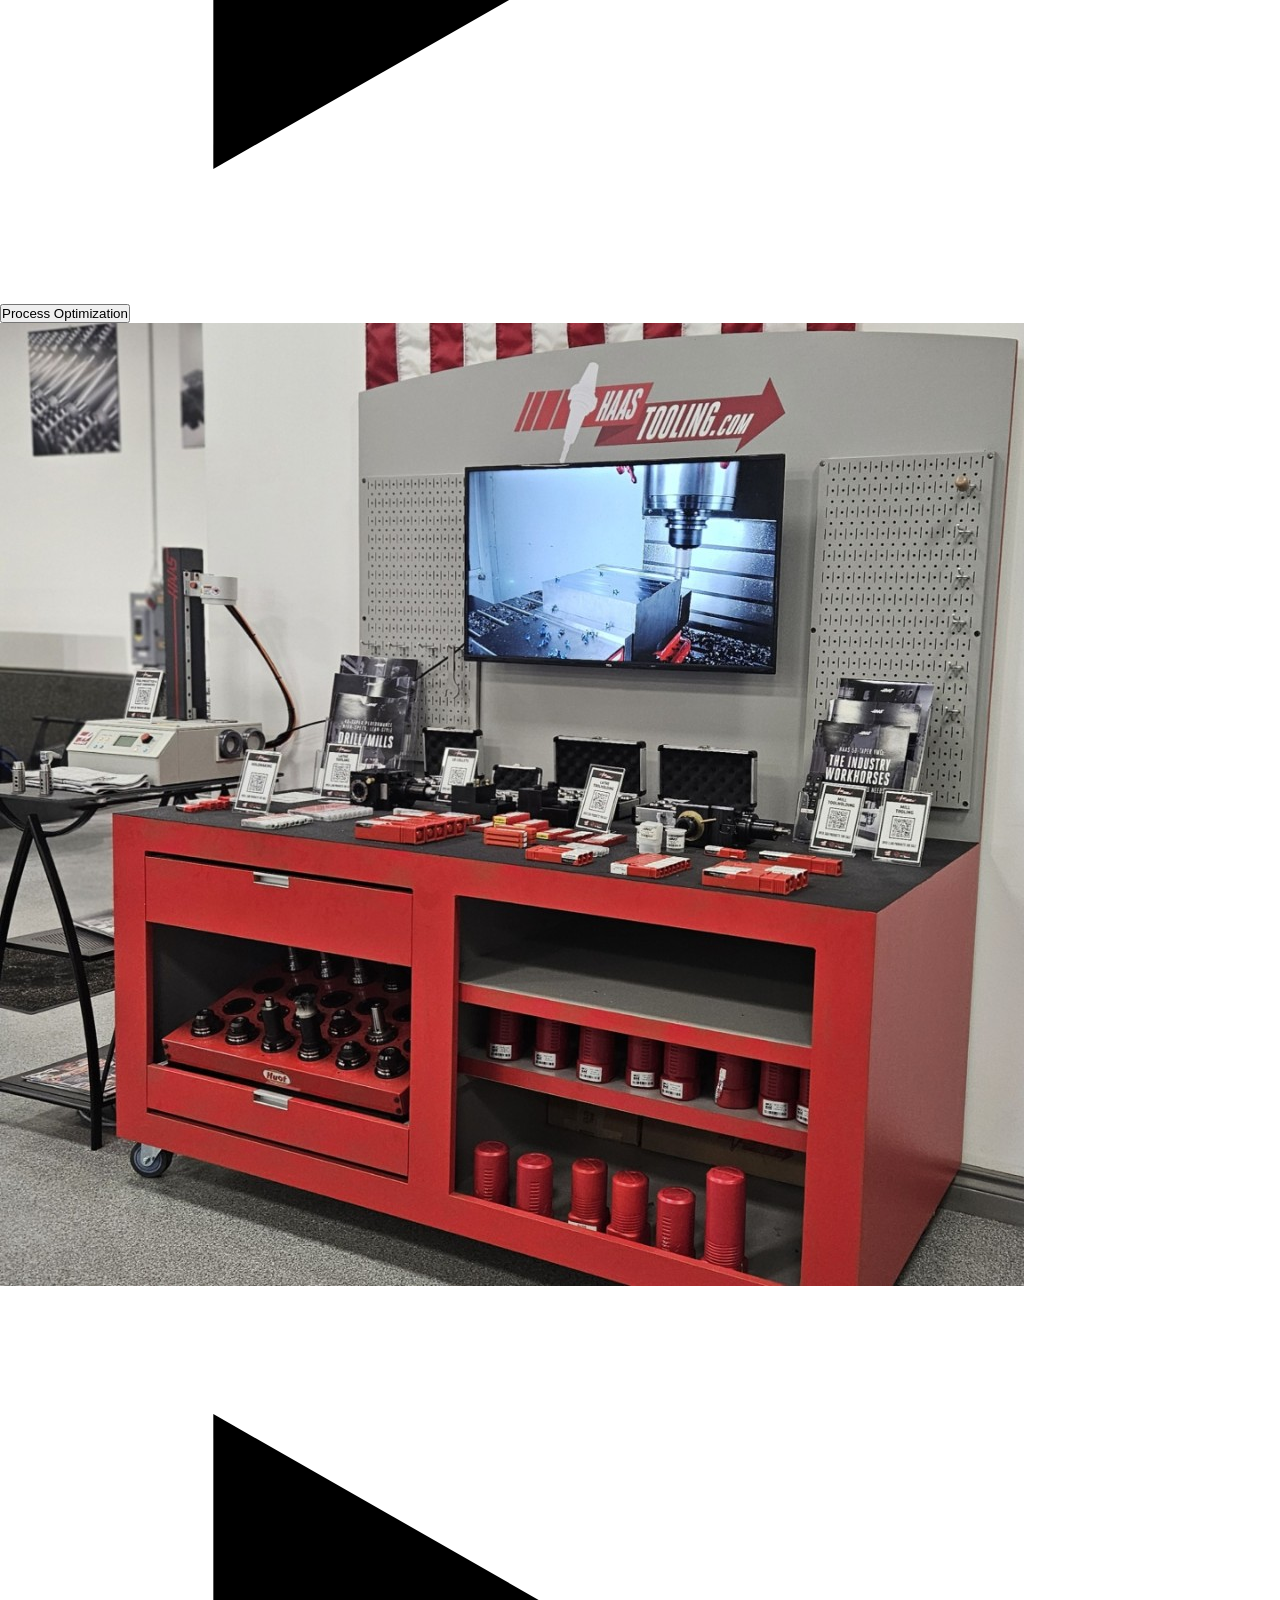
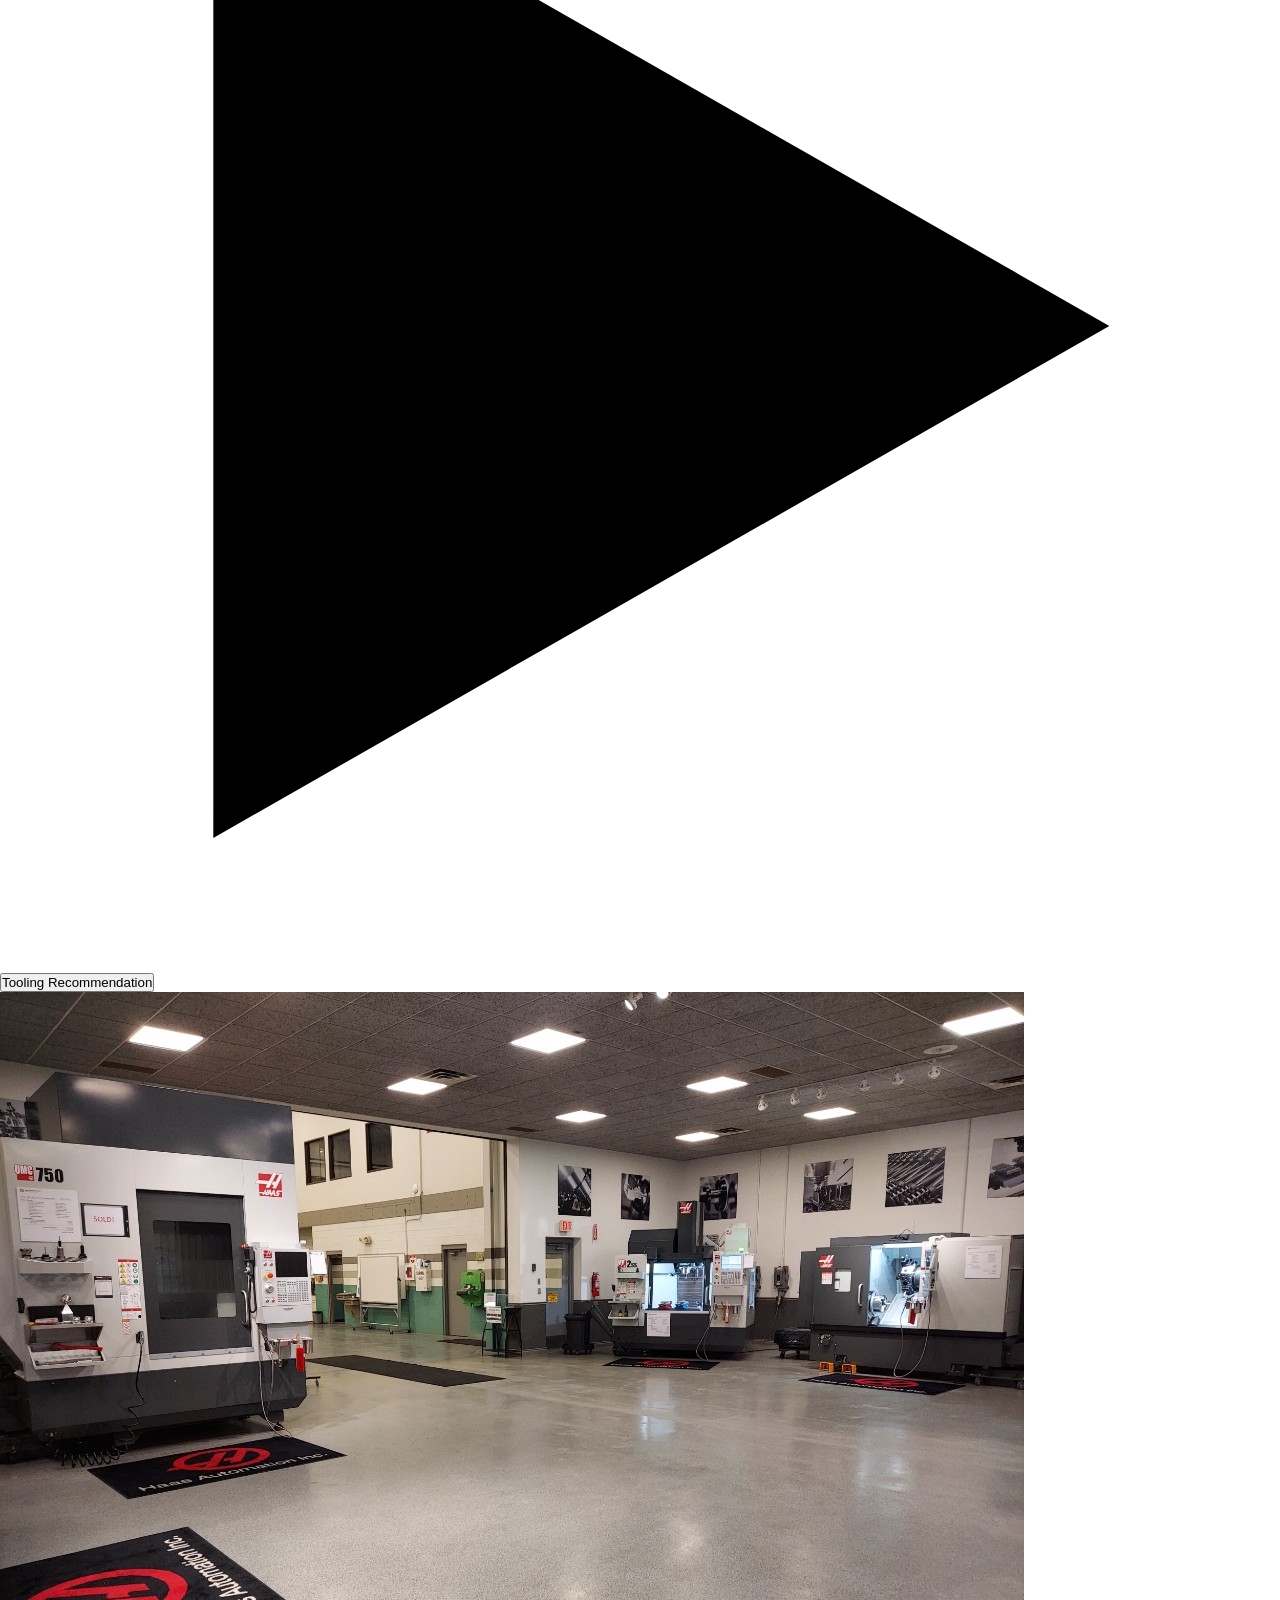
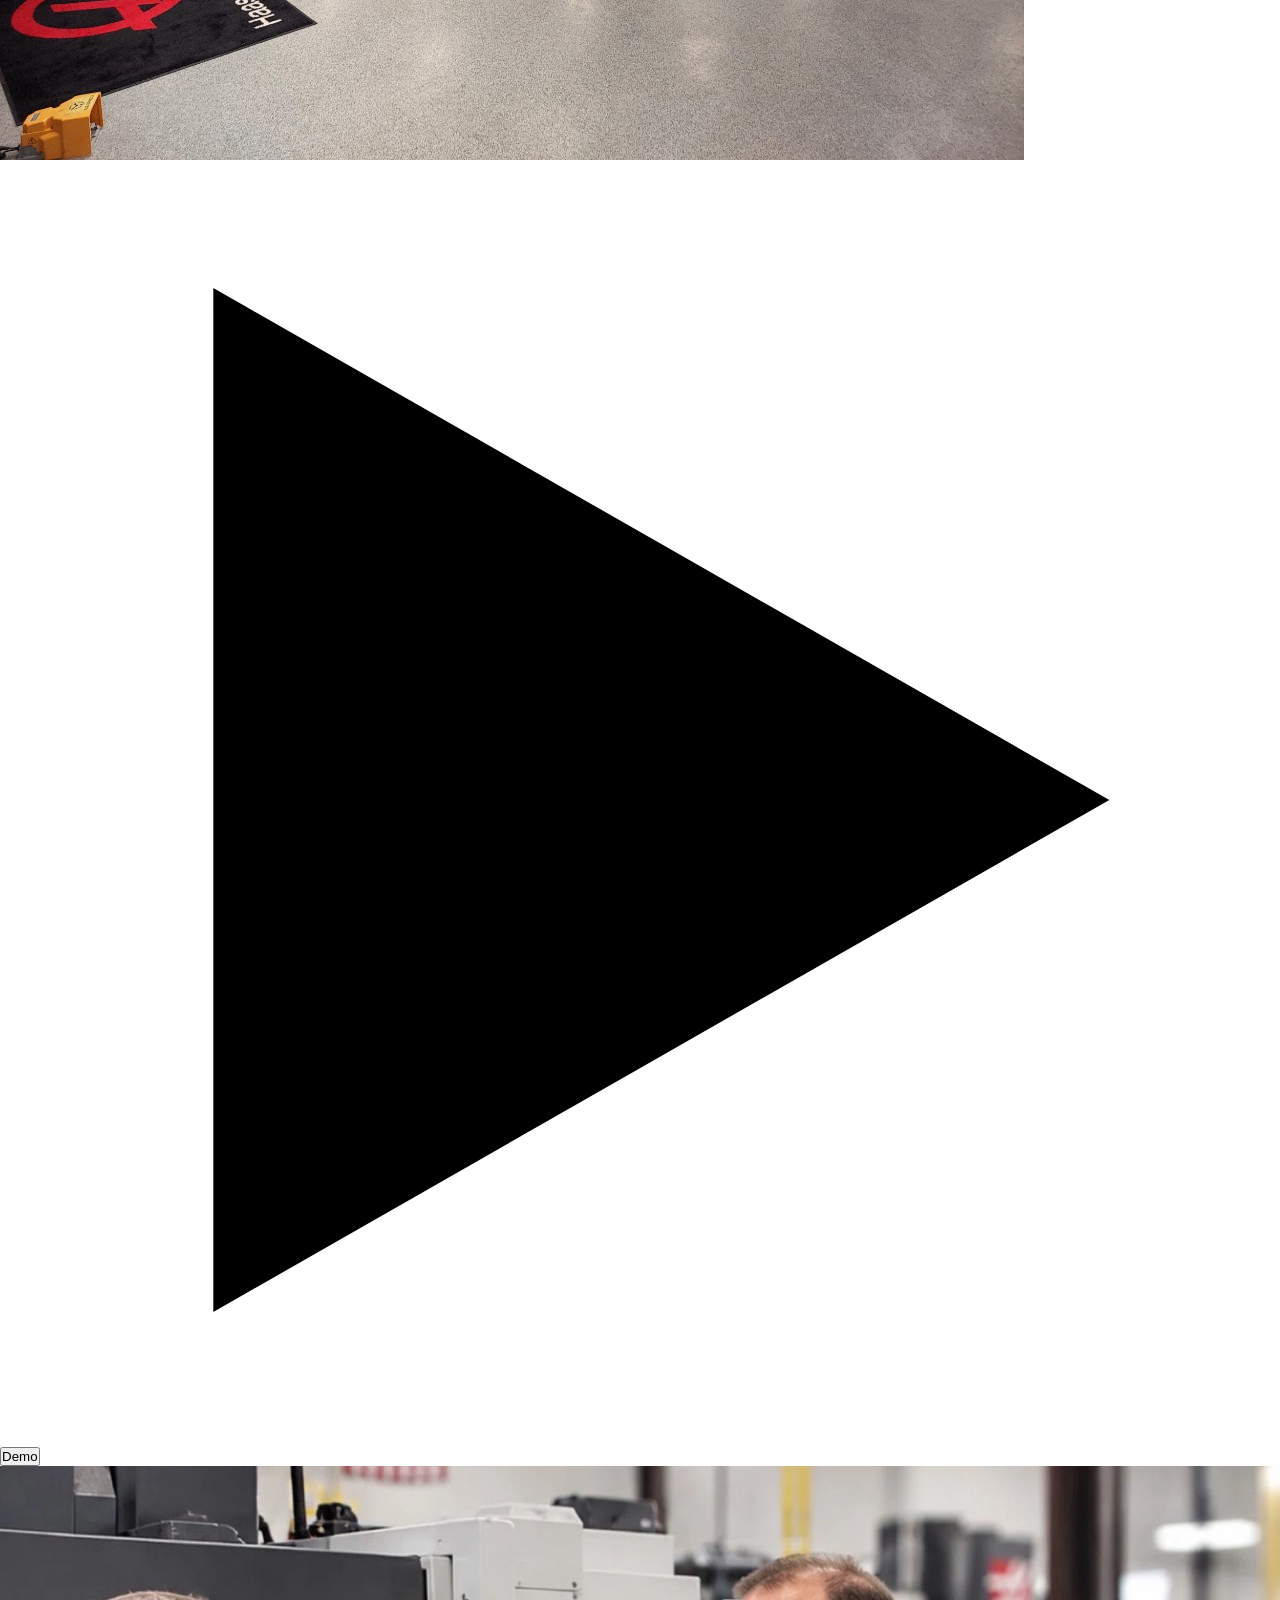
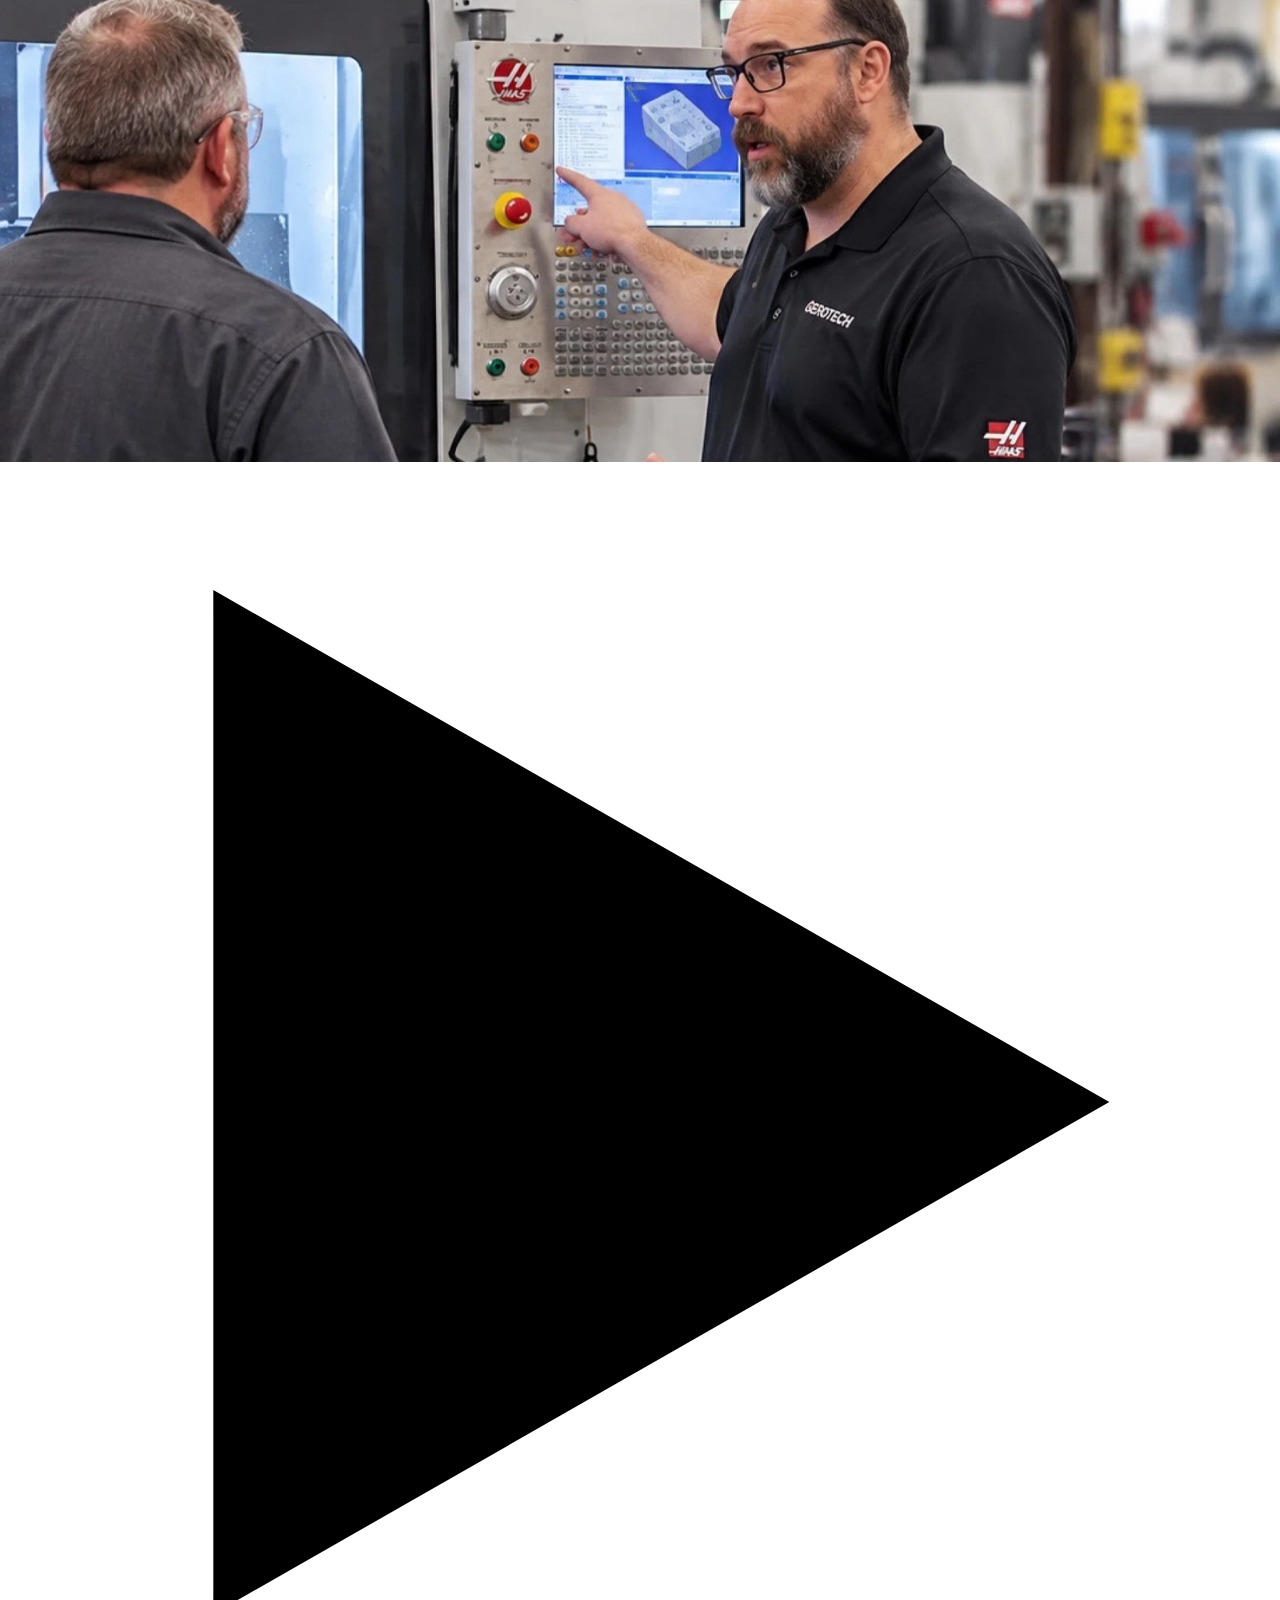
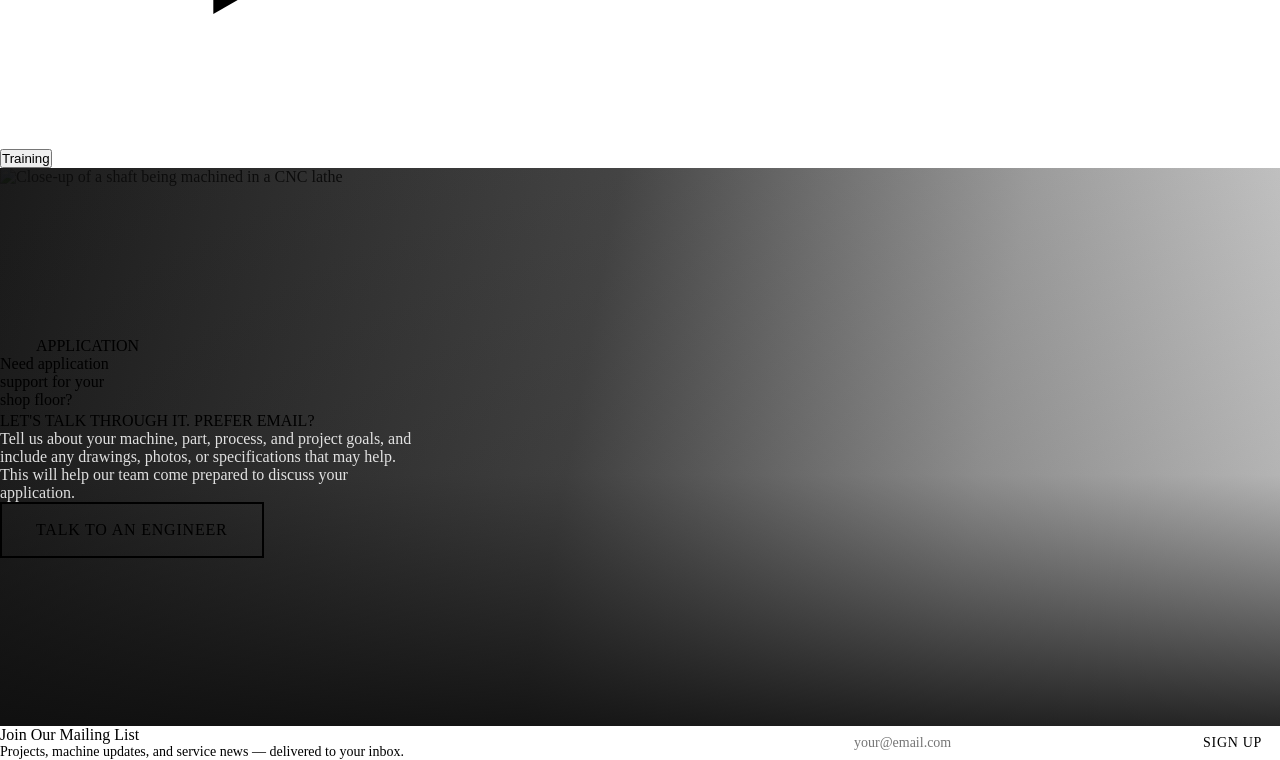
==== commit d1b2fdc5: "Use the in-cut machining photo in the Process Troubleshooting gallery. The card thumbnail already us" ====
--- a/application.html
+++ b/application.html
@@ -106,7 +106,7 @@
           <!-- 1 photo -->
           <article class="gallery-collection">
             <span class="gallery-collection__media">
-              <img class="gallery-collection__cover" src="assets/images/app-troubleshooting-cabinet.jpg" alt="Open electrical cabinet with terminal blocks, relays, VFD, and e-stop" loading="lazy" />
+              <img class="gallery-collection__cover" src="assets/images/app-troubleshooting.jpg" alt="Coolant blasting a part while a tool cuts inside a CNC" loading="lazy" />
               <span class="gallery-collection__badge"></span>
               <span class="gallery-collection__play" aria-hidden="true"><svg viewBox="0 0 12 12" focusable="false"><path fill="currentColor" d="M2 1.2 10.4 6 2 10.8z"/></svg></span>
             </span>
@@ -114,8 +114,8 @@
               <h3><button type="button" class="gallery-collection__trigger" aria-haspopup="dialog">Process Troubleshooting</button></h3>
             </div>
             <template class="gallery-collection__data">
-              <!-- Client photo: open grey electrical cabinet -->
-              <span data-type="image" data-src="assets/images/app-troubleshooting-cabinet.jpg" data-alt="Open electrical cabinet with terminal blocks, relays, VFD, and e-stop" data-caption="Process Troubleshooting · electrical cabinet"></span>
+              <!-- Client photo: coolant and a tool in the cut -->
+              <span data-type="image" data-src="assets/images/app-troubleshooting.jpg" data-alt="Coolant blasting a part while a tool cuts inside a CNC" data-caption="Process Troubleshooting · in the cut"></span>
             </template>
           </article>
 
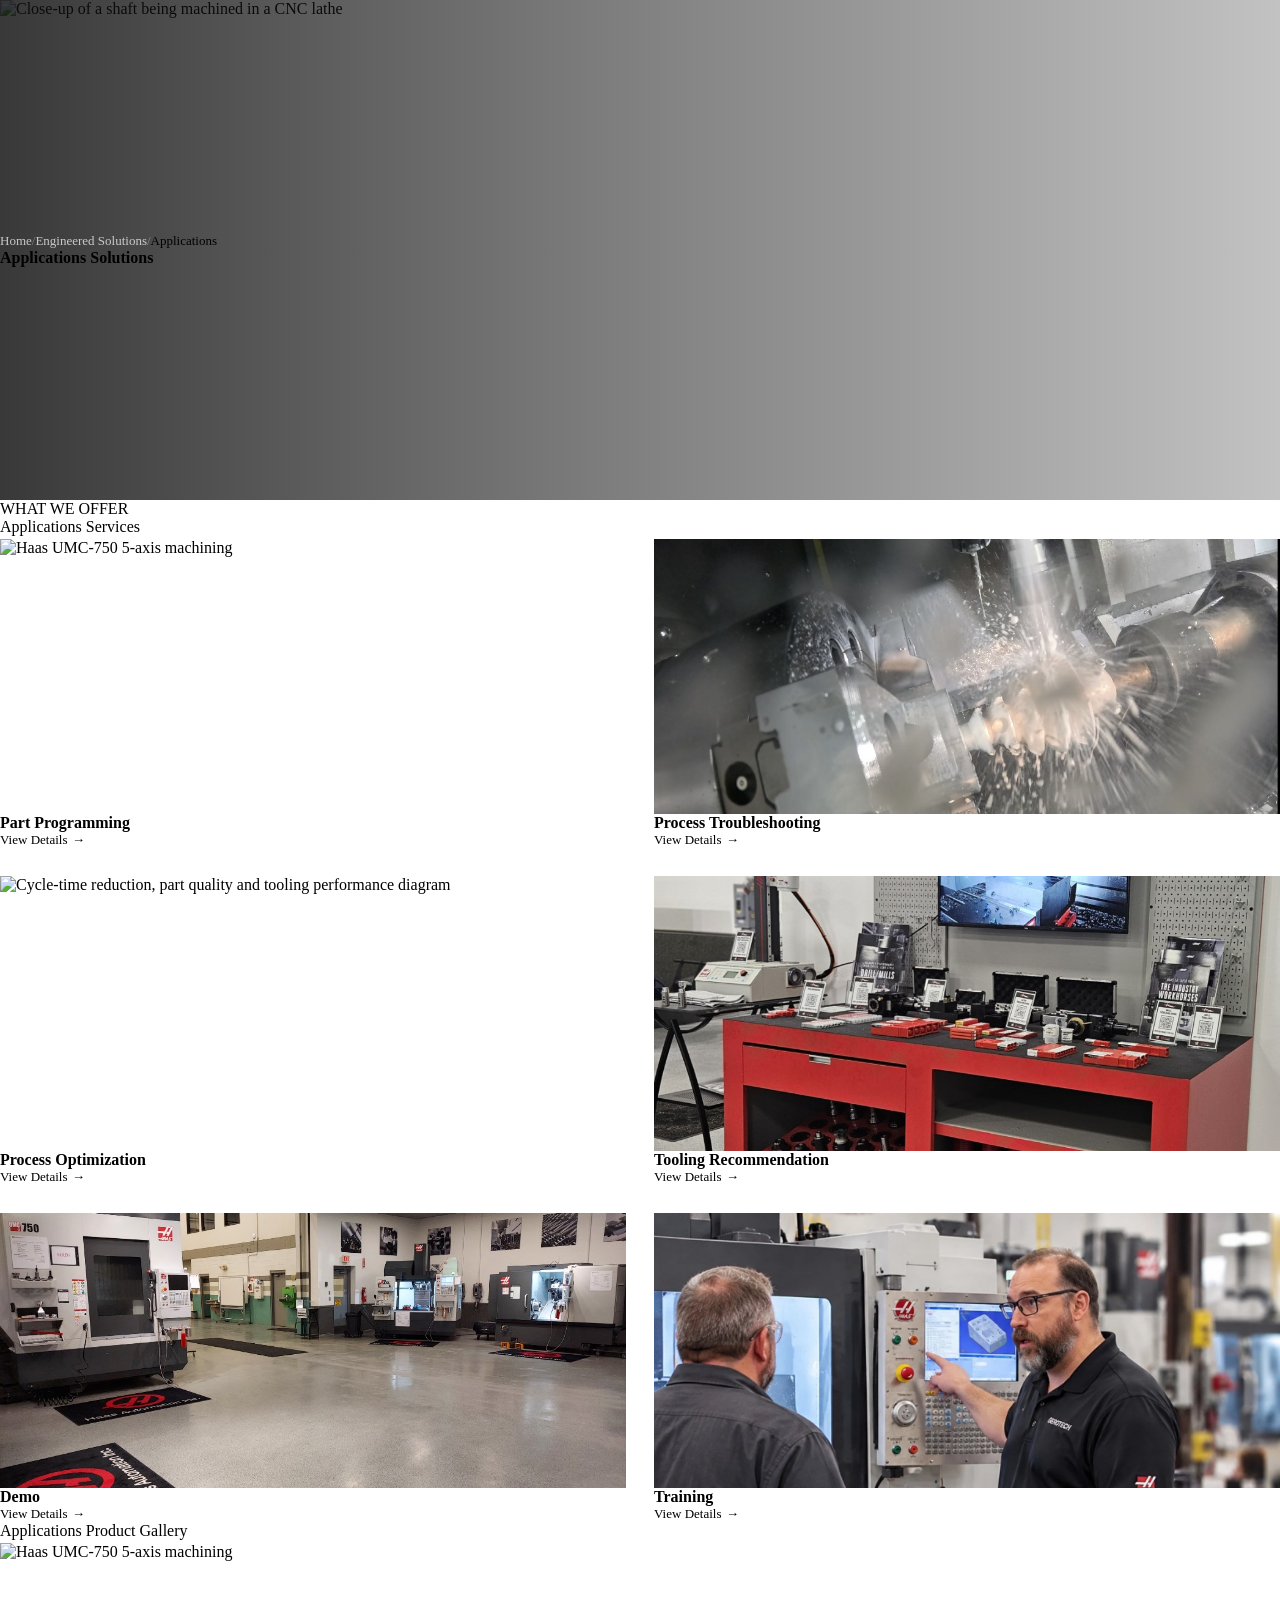
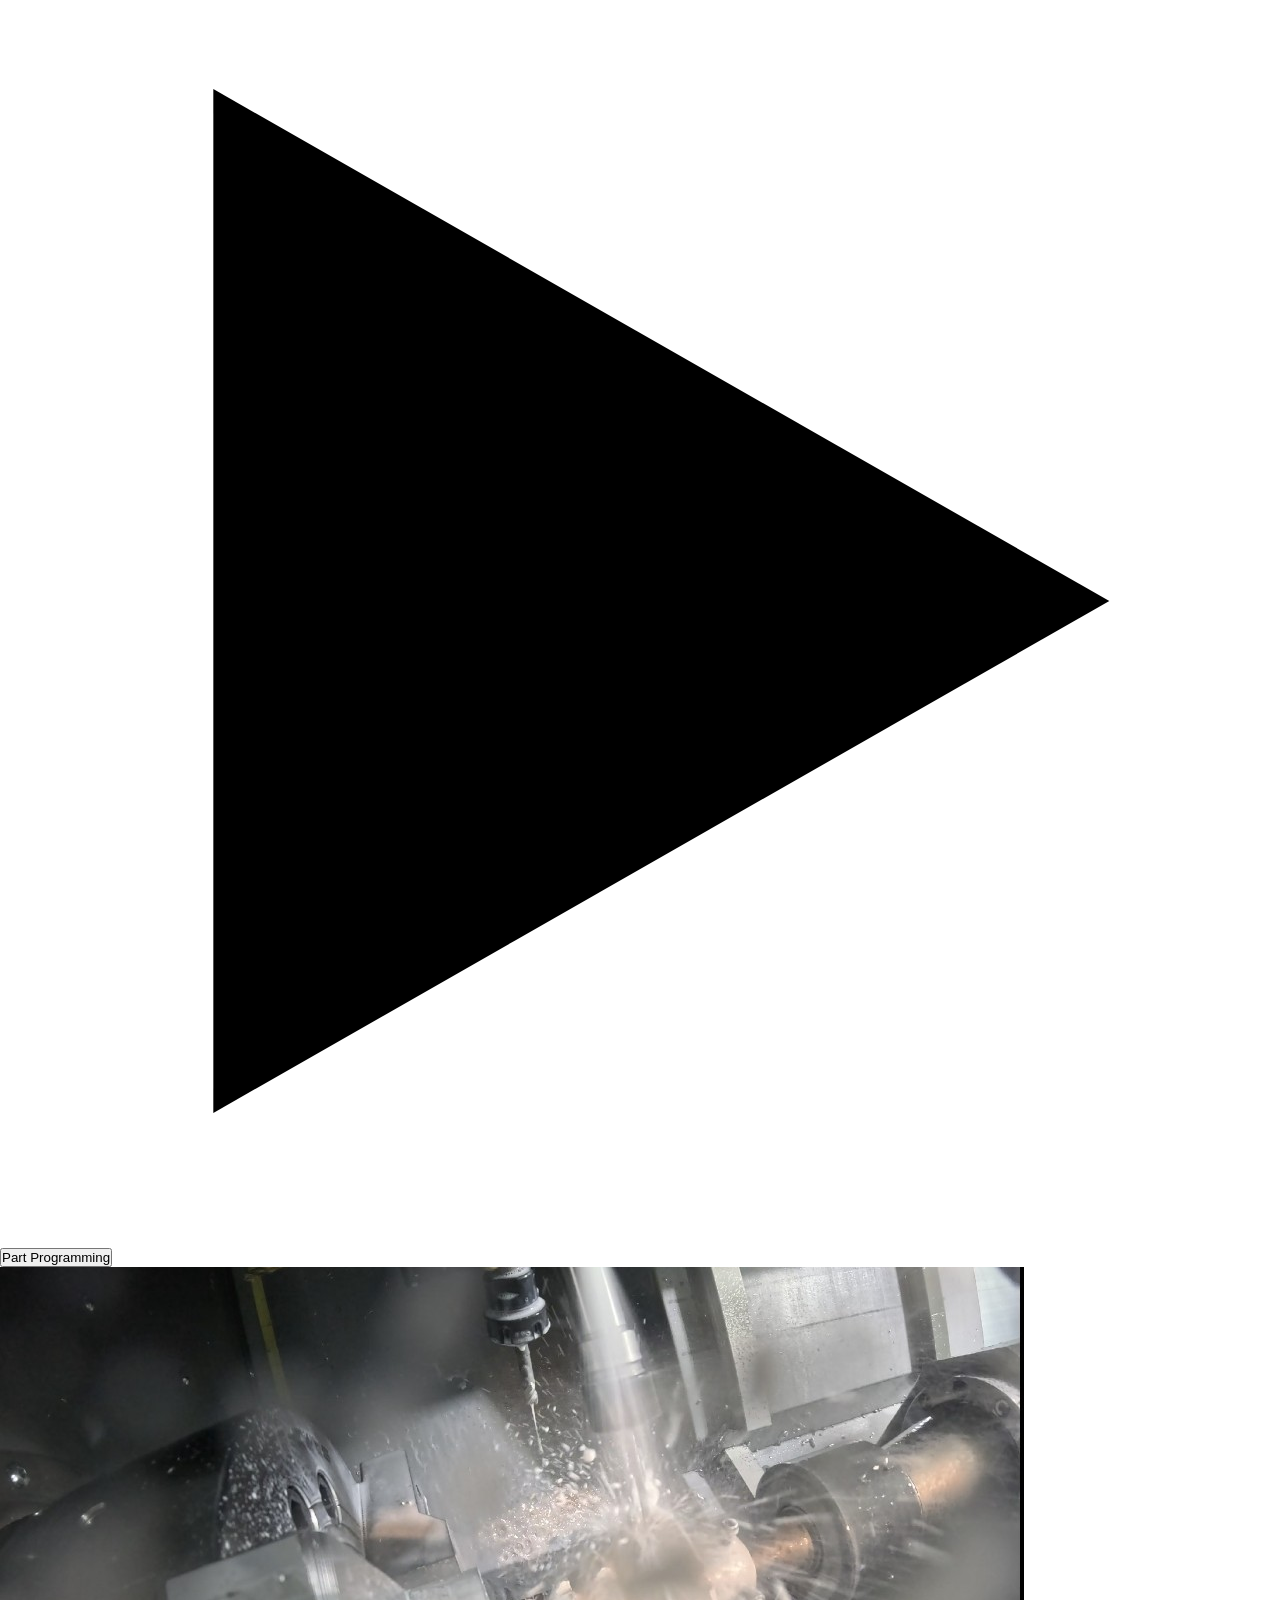
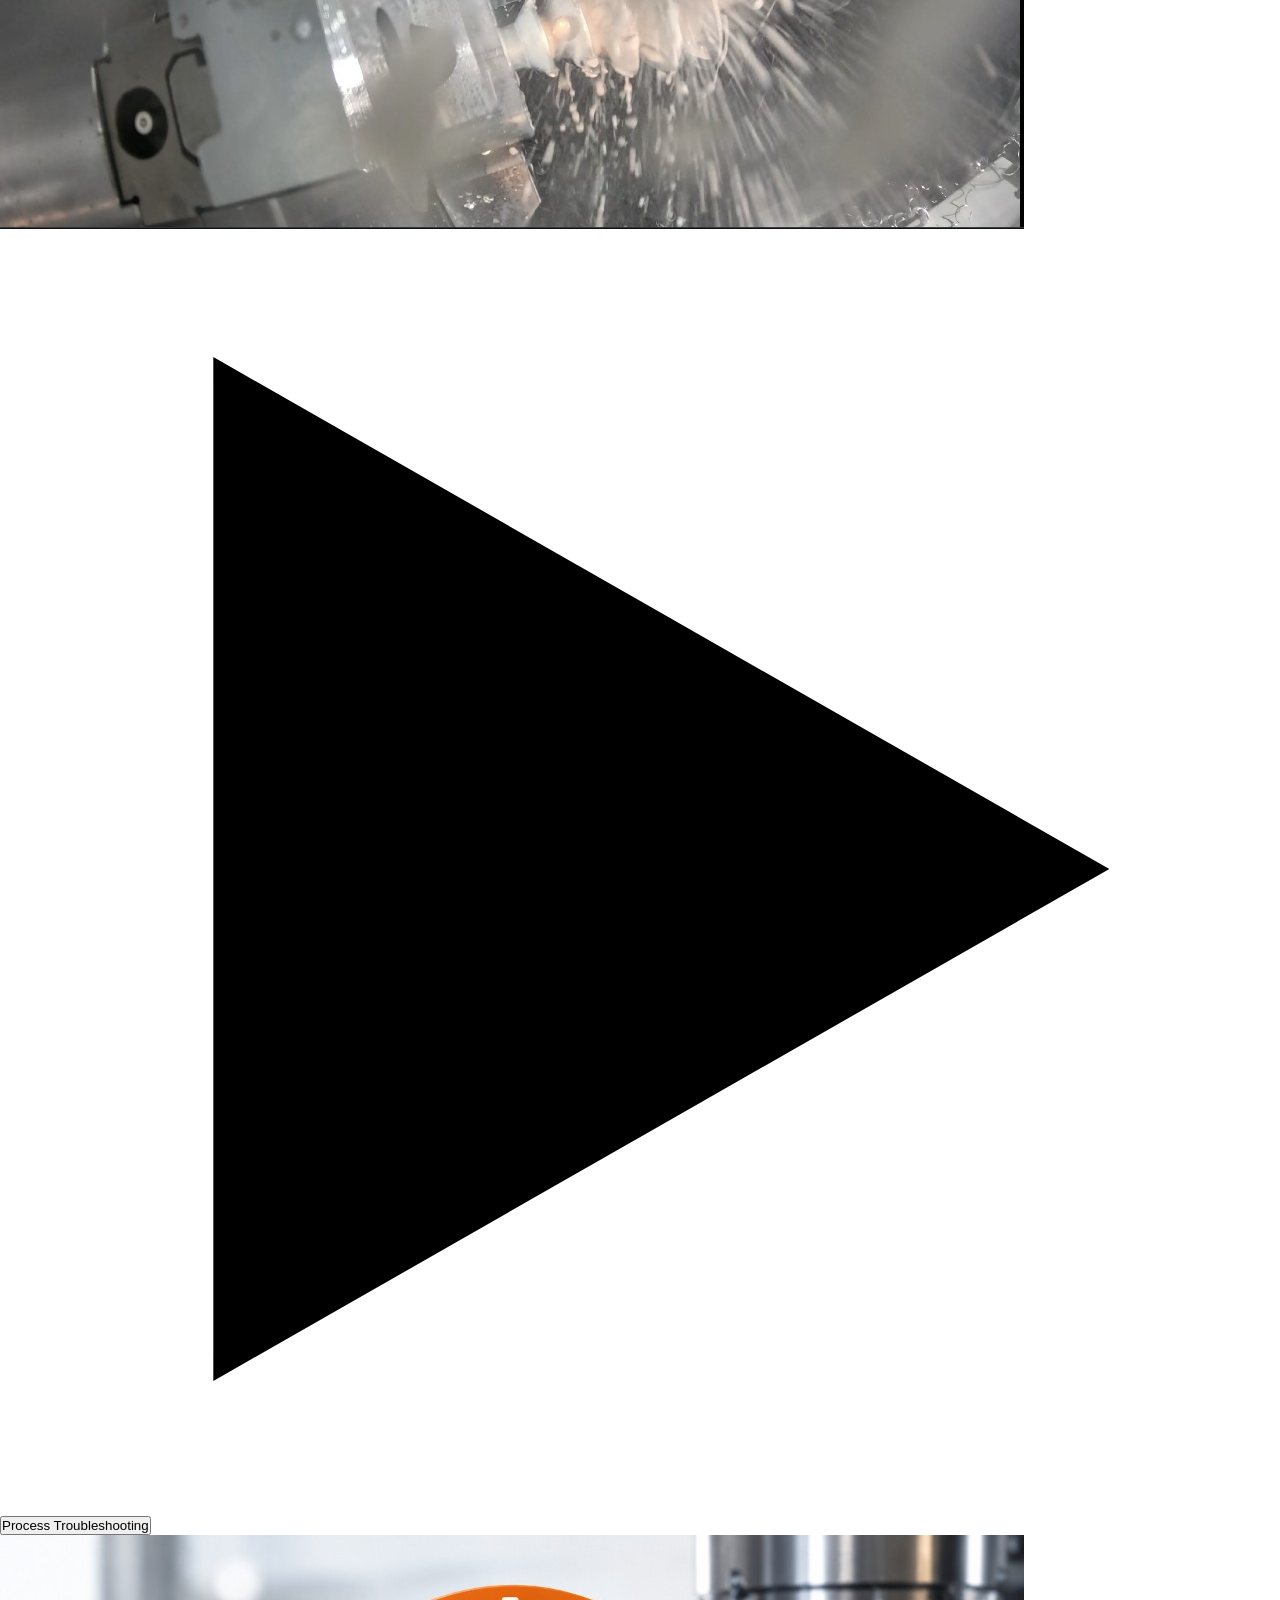
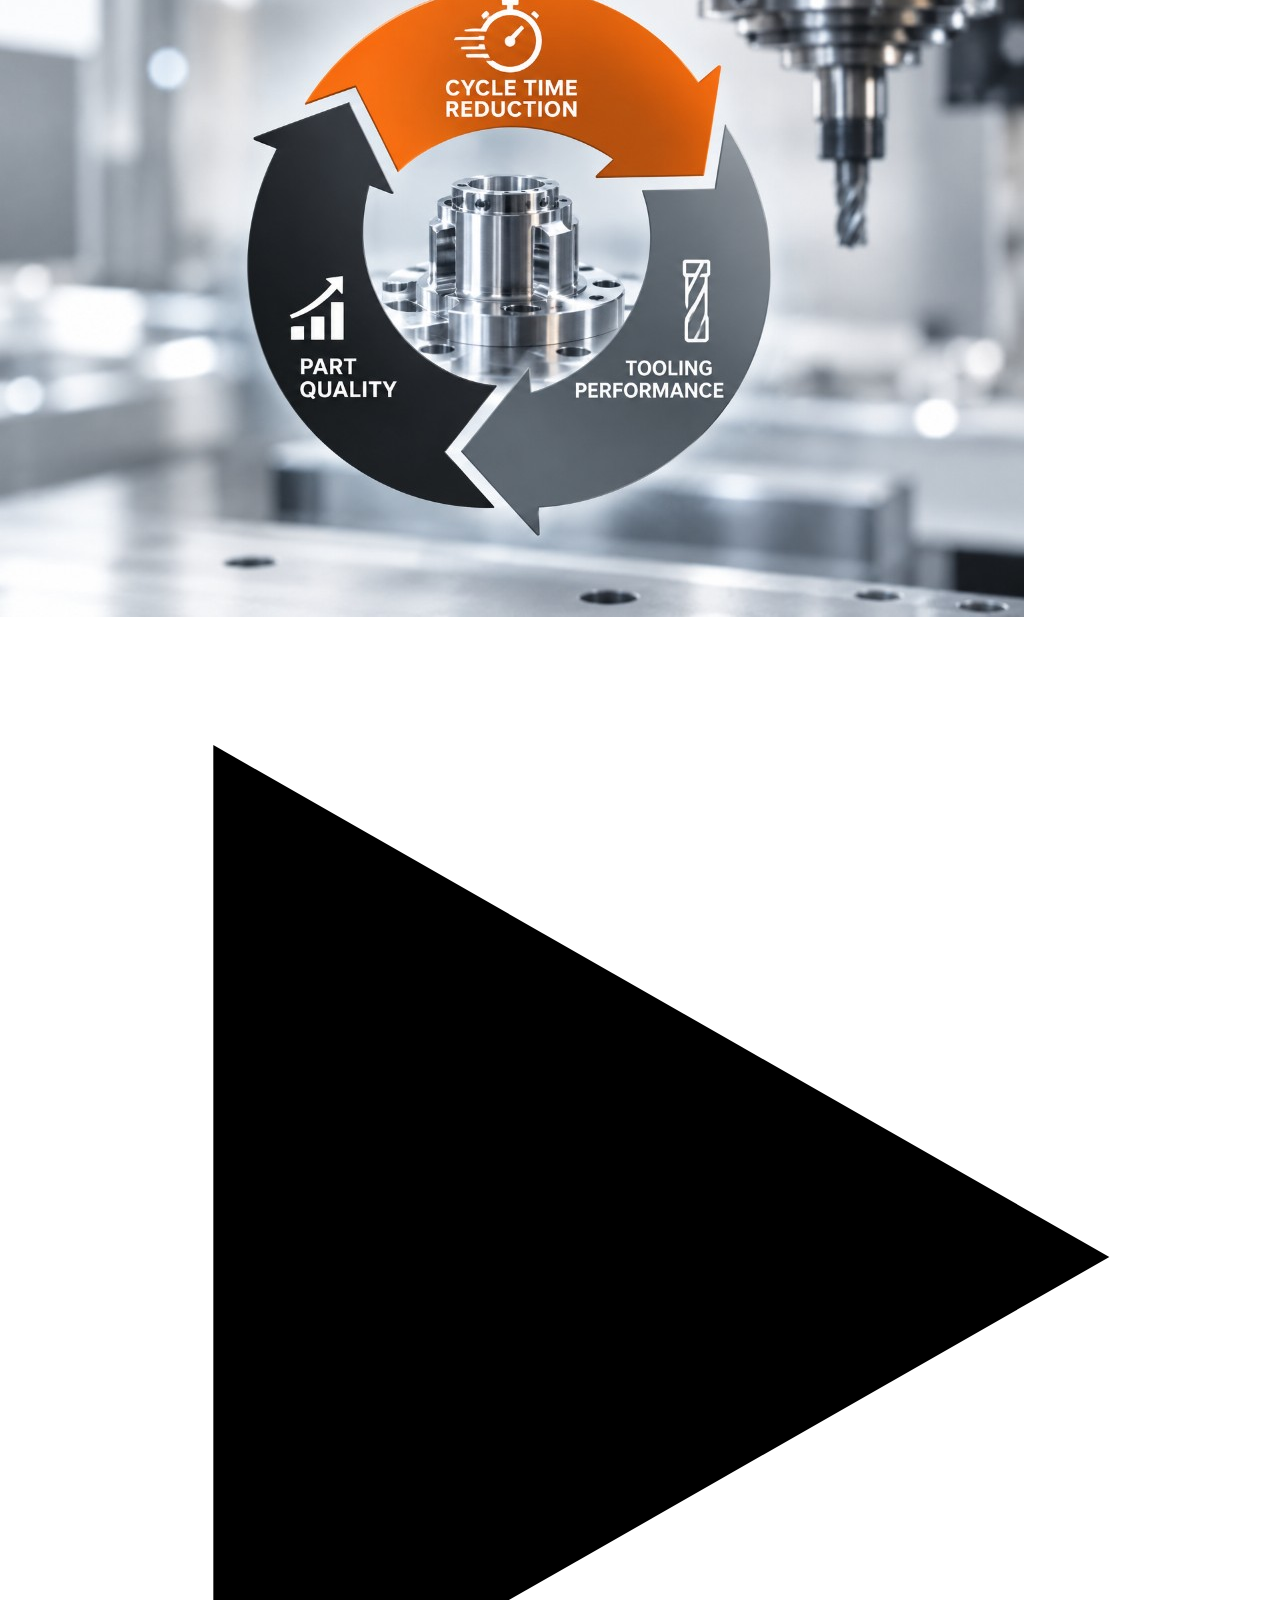
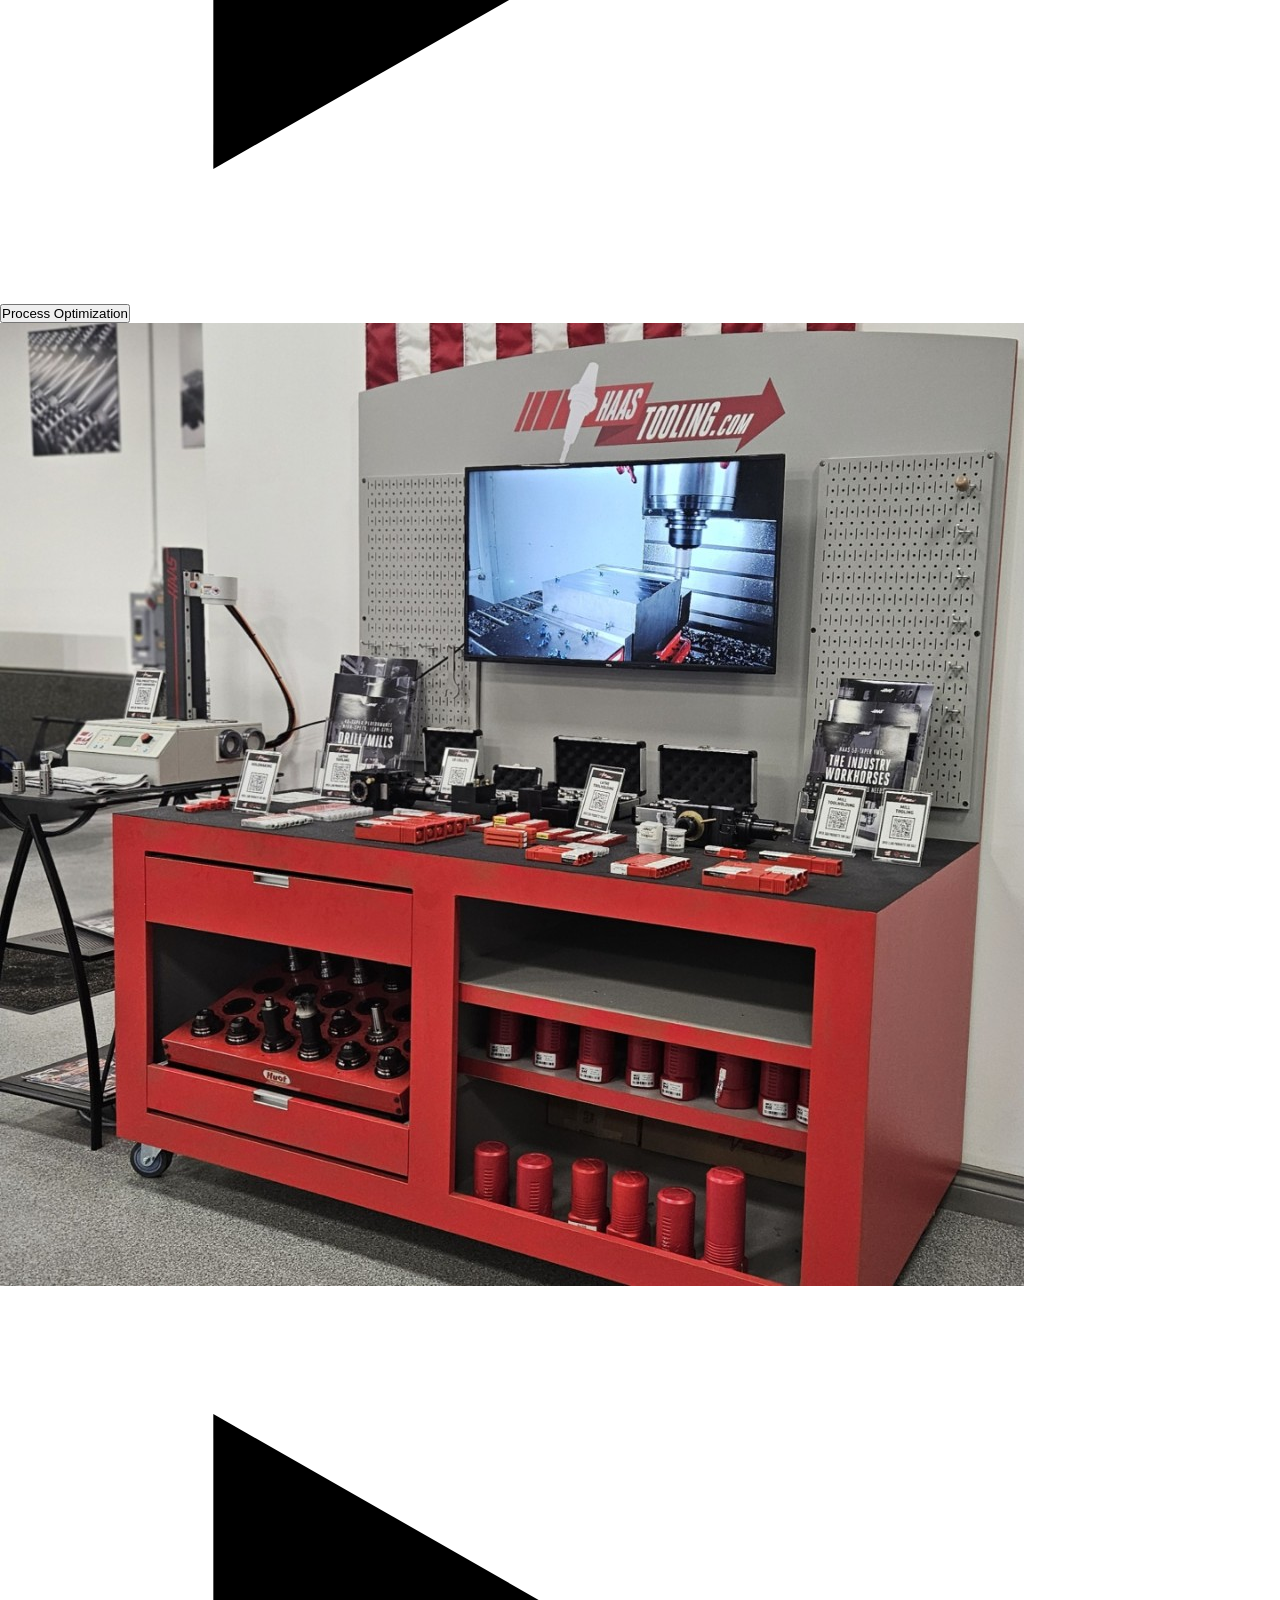
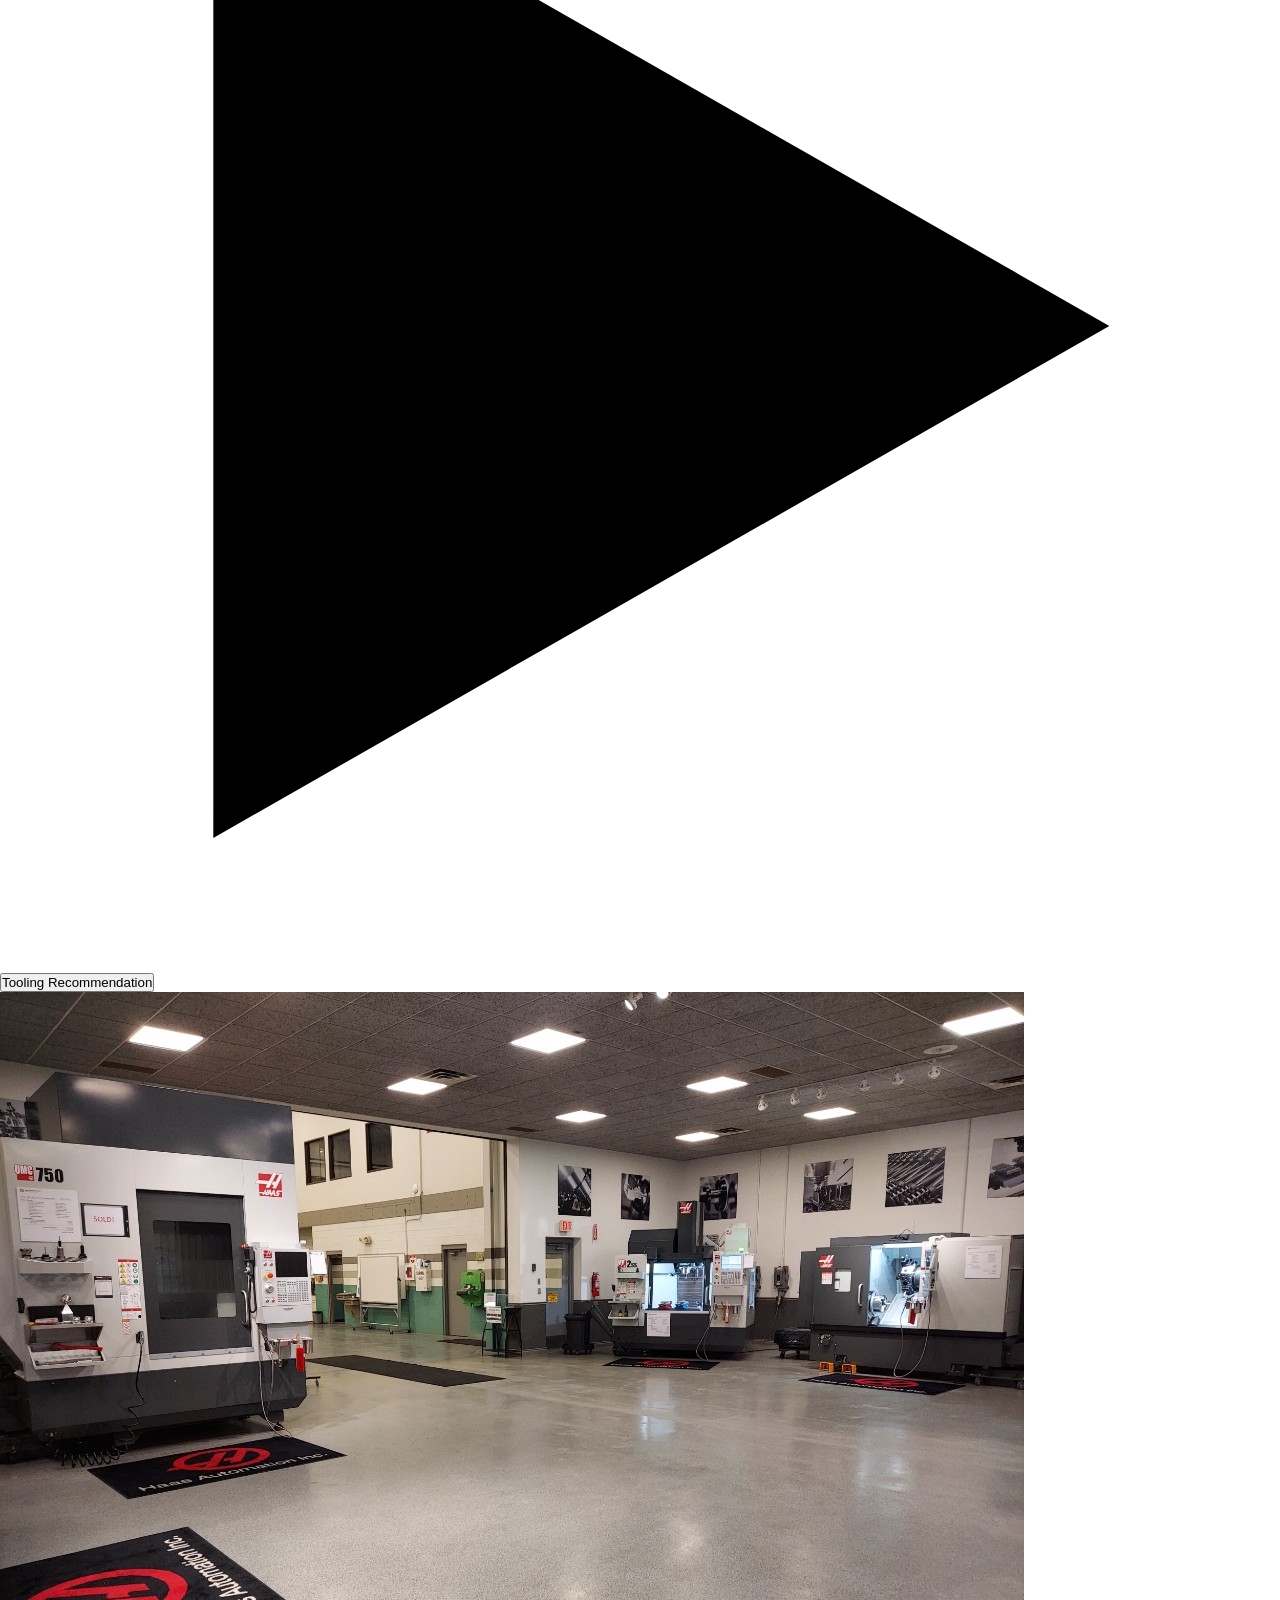
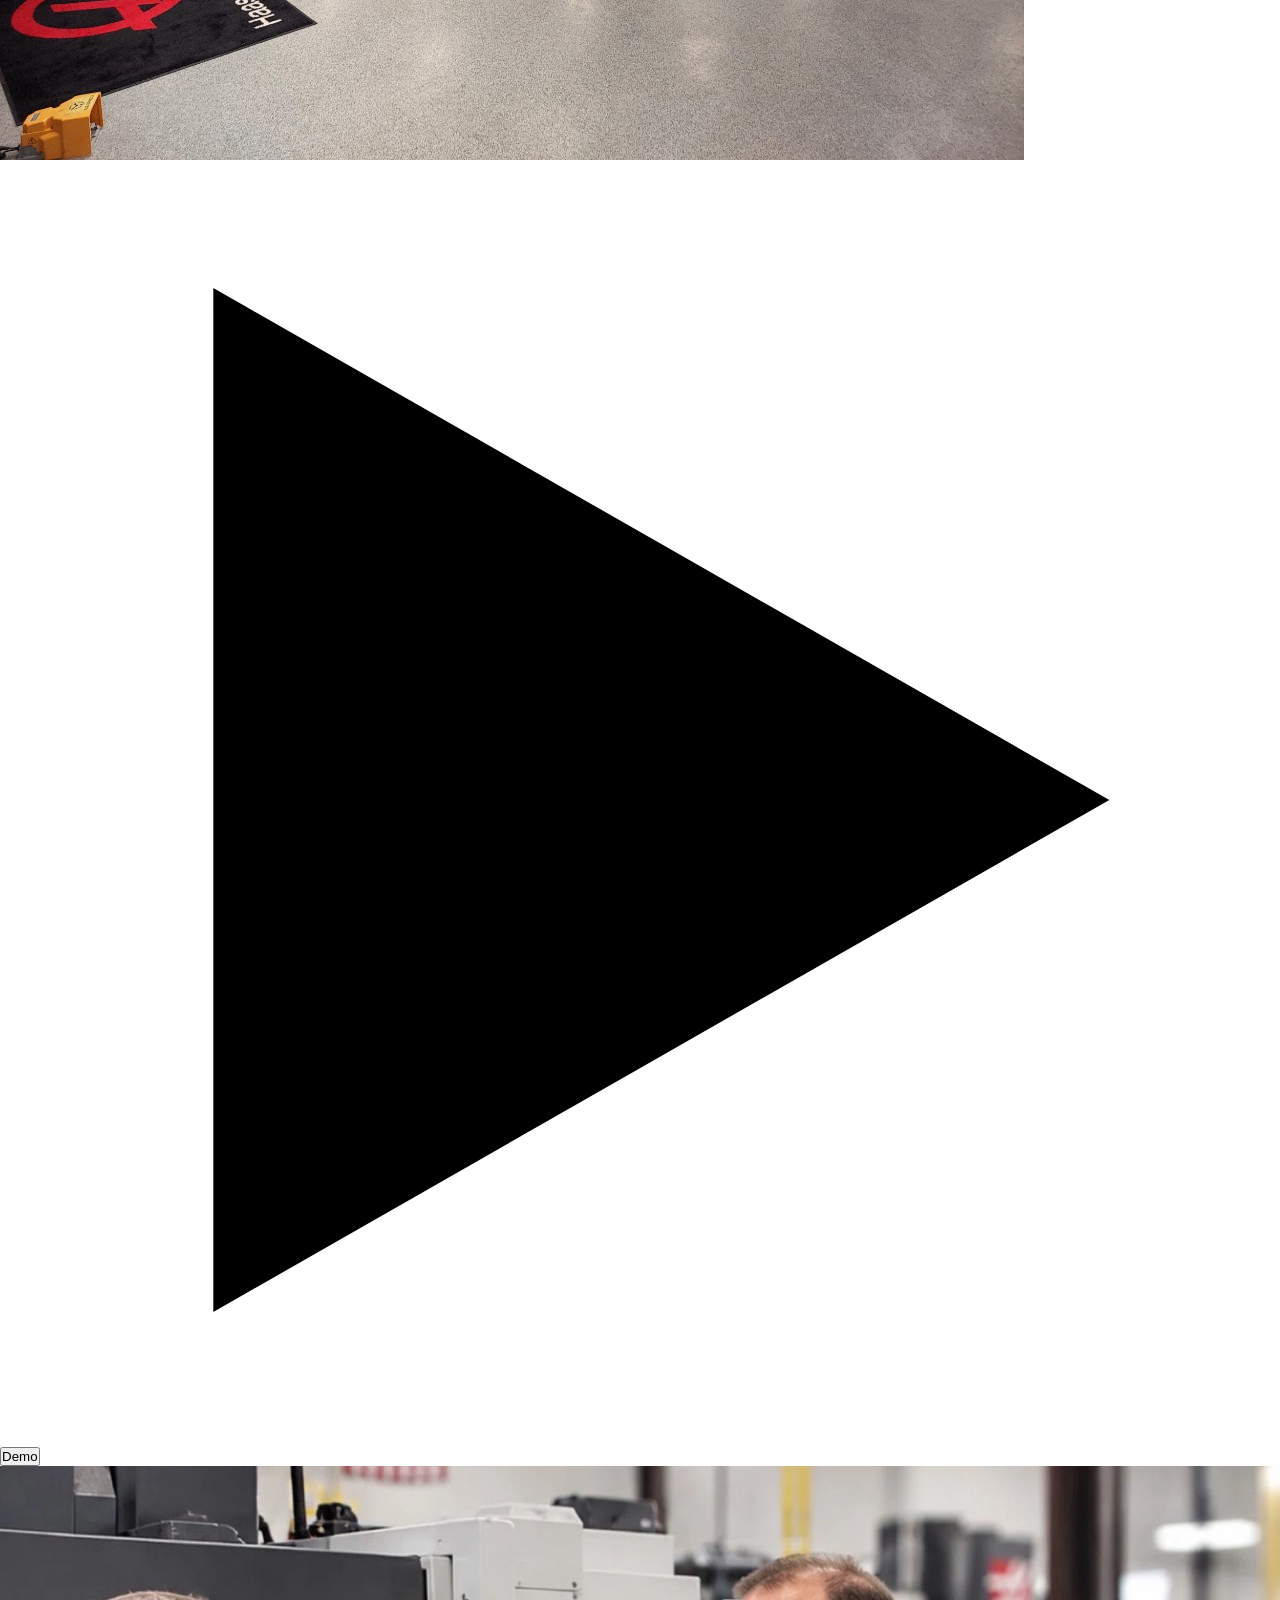
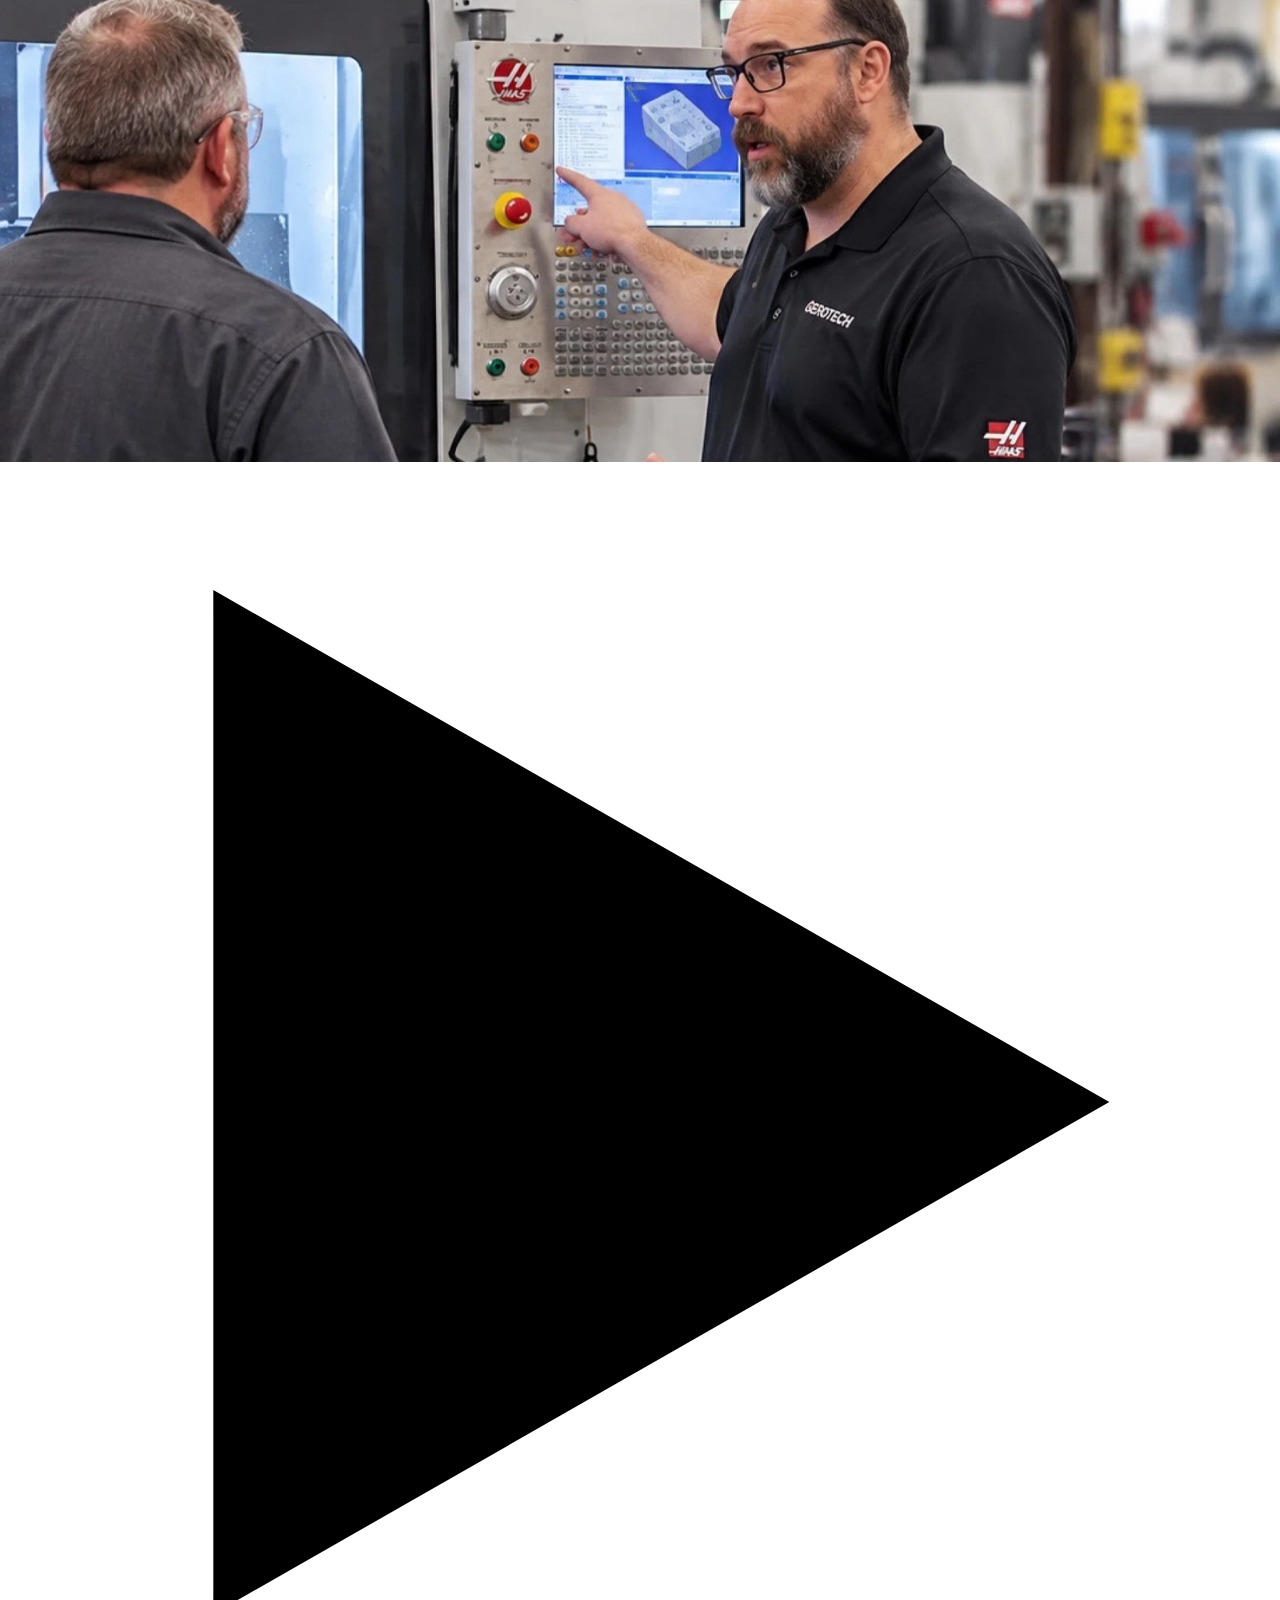
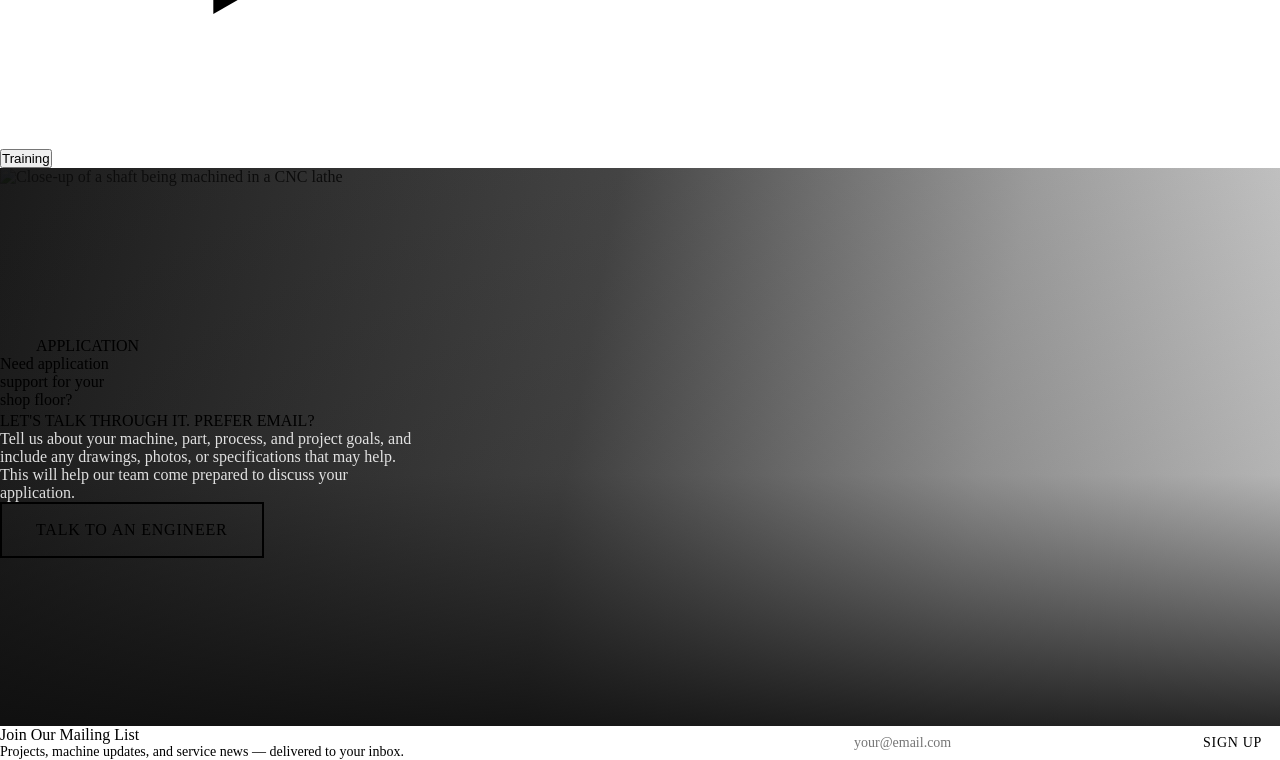
==== commit c26f9619: "Prototype content parity with Dev; ES mega-nav mirrors the page cards - Remove the literal card-cue " ====
--- a/application.html
+++ b/application.html
@@ -3,7 +3,7 @@
 <head>
   <meta charset="UTF-8" />
   <meta name="viewport" content="width=device-width, initial-scale=1.0" />
-  <title>Applications — Gerotech</title>
+  <title>Unique Applications for Standard Machines - Gerotech, Inc.</title>
   <link rel="stylesheet" href="https://use.typekit.net/lqh7ybe.css" />
   <link href="https://fonts.googleapis.com/css2?family=Barlow+Condensed:wght@500;600;700&display=swap" rel="stylesheet" />
   <link rel="stylesheet" href="assets/css/tokens.css" />
@@ -23,9 +23,9 @@
       <div class="slide__content slide__content--left">
         <nav class="page-hero__breadcrumb" aria-label="Breadcrumb">
           <a class="page-hero__crumb-link" href="index.html">Home</a>
-          <span class="page-hero__crumb-sep" aria-hidden="true">/</span>
+          <span class="page-hero__crumb-sep" aria-hidden="true"></span>
           <a class="page-hero__crumb-link" href="engineered-solutions.html">Engineered Solutions</a>
-          <span class="page-hero__crumb-sep" aria-hidden="true">/</span>
+          <span class="page-hero__crumb-sep" aria-hidden="true"></span>
           <span class="page-hero__crumb-current">Applications</span>
         </nav>
         <h1 class="slide__headline" id="app-hero-headline">Applications <span class="accent">Solutions</span></h1>
@@ -39,32 +39,32 @@
         <div class="mcs-grid">
           <article class="mcs-card" id="part-programming" role="button" tabindex="0" aria-haspopup="dialog">
             <img class="mcs-card__image" src="assets/images/app-gallery-umc750.jpg" alt="Haas UMC-750 5-axis machining" loading="lazy" />
-            <div class="mcs-card__content"><h3 class="mcs-card__title">Part Programming</h3><span class="mcs-card__cue">View Details →</span></div>
+            <div class="mcs-card__content"><h3 class="mcs-card__title">Part Programming</h3><span class="mcs-card__cue">View Details</span></div>
             <template><p>We write programs that get the most out of your machine. From simple 2-axis turning and 3-axis milling work to complex multi-axis solutions, our application engineers handle the full range — G-code, conversational programming, and CAM-generated toolpaths.</p><p>Whether you need a one-off program or high-volume production, we will deliver a reliable toolpath that is right for your part.</p><div class="mcs-modal__actions"><a class="btn btn--outline-orange" href="tel:+17343797788">Talk to an Engineer</a></div></template>
           </article>
           <article class="mcs-card" id="process-troubleshooting" role="button" tabindex="0" aria-haspopup="dialog">
             <img class="mcs-card__image" src="assets/images/app-troubleshooting.jpg" alt="Coolant blasting a part while a tool cuts inside a CNC" loading="lazy" /><!-- Client photo: process troubleshooting, in-cut machining -->
-            <div class="mcs-card__content"><h3 class="mcs-card__title">Process Troubleshooting</h3><span class="mcs-card__cue">View Details →</span></div>
+            <div class="mcs-card__content"><h3 class="mcs-card__title">Process Troubleshooting</h3><span class="mcs-card__cue">View Details</span></div>
             <template><p>When you're struggling to resolve a tool path issue, our talented team of Application Engineers is here to assist.</p><p>If the root cause is not obvious from looking at the program, we can take your program and run it through our simulators or, when necessary, trial it on one of our showroom machines depending on the model fit.</p><p>Reach out at applications@gerotech.com with a brief description of your issue along with the necessary tooling and program information.</p><div class="mcs-modal__actions"><a class="btn btn--outline-orange" href="tel:+17343797788">Talk to an Engineer</a></div></template>
           </article>
           <article class="mcs-card" id="process-optimization" role="button" tabindex="0" aria-haspopup="dialog">
             <img class="mcs-card__image" src="assets/images/app-optimization.jpg" alt="Cycle-time reduction, part quality and tooling performance diagram" loading="lazy" /><!-- Client graphic: process optimisation cycle -->
-            <div class="mcs-card__content"><h3 class="mcs-card__title">Process Optimization</h3><span class="mcs-card__cue">View Details →</span></div>
+            <div class="mcs-card__content"><h3 class="mcs-card__title">Process Optimization</h3><span class="mcs-card__cue">View Details</span></div>
             <template><p>Every program is optimized for cycle time, tool life, and part quality. We handle custom probing and macro programming when the standard available routines don't meet your needs.</p><div class="mcs-modal__actions"><a class="btn btn--outline-orange" href="tel:+17343797788">Talk to an Engineer</a></div></template>
           </article>
           <article class="mcs-card" id="tooling-recommendation" role="button" tabindex="0" aria-haspopup="dialog">
             <img class="mcs-card__image" src="assets/images/app-tooling-cart.jpg" alt="Haas Tooling.com red mobile cart with tool holders and pegboard display" loading="lazy" /><!-- Client photo: Haas Tooling.com cart -->
-            <div class="mcs-card__content"><h3 class="mcs-card__title">Tooling Recommendation</h3><span class="mcs-card__cue">View Details →</span></div>
+            <div class="mcs-card__content"><h3 class="mcs-card__title">Tooling Recommendation</h3><span class="mcs-card__cue">View Details</span></div>
             <template><p>Our Application Engineers utilize Mfg Engineering backgrounds to help select tooling matched to your material, machine, and process — selected for your job, not the catalog. From standard tooling to custom tooling, we can help you optimize process performance on your shop floor.</p><div class="mcs-modal__actions"><a class="btn btn--outline-orange" href="tel:+17343797788">Talk to an Engineer</a></div></template>
           </article>
           <article class="mcs-card" id="demo" role="button" tabindex="0" aria-haspopup="dialog">
             <img class="mcs-card__image" src="assets/images/app-demo-showroom.jpg" alt="Gerotech showroom with a Haas UMC-750" loading="lazy" /><!-- Client photo: showroom UMC-750 -->
-            <div class="mcs-card__content"><h3 class="mcs-card__title">Demo</h3><span class="mcs-card__cue">View Details →</span></div>
+            <div class="mcs-card__content"><h3 class="mcs-card__title">Demo</h3><span class="mcs-card__cue">View Details</span></div>
             <template><p>We can run machine demos for any machine in the showroom.</p><p>If you have a specific part you would like to see demoed, with a shared approach for materials and tooling we can accommodate it provided the machine model is the right fit to our showroom equipment.</p><div class="mcs-modal__actions"><a class="btn btn--outline-orange" href="tel:+17343797788">Talk to an Engineer</a></div></template>
           </article>
           <article class="mcs-card" id="training" role="button" tabindex="0" aria-haspopup="dialog">
             <img class="mcs-card__image" src="assets/images/app-training.jpg" alt="Gerotech instructor walking a customer through a Haas control" loading="lazy" /><!-- Client photo: Gerotech training session -->
-            <div class="mcs-card__content"><h3 class="mcs-card__title">Training</h3><span class="mcs-card__cue">View Details →</span></div>
+            <div class="mcs-card__content"><h3 class="mcs-card__title">Training</h3><span class="mcs-card__cue">View Details</span></div>
             <template><p>Gerotech offers, at no cost to our customers, instructor-led operator training for basic lathe/mill, VPS, Intro to G&amp;M code, and programming classes for both Mill and Lathe at our Grand Rapids location and our Macomb Community College partner.</p><p>If you need onsite training, our application engineers can tailor training to your needs for a fee. Contact your Account Manager to discuss.</p><div class="mcs-modal__actions"><a class="btn btn--outline-orange" href="tel:+17343797788">Talk to an Engineer</a></div></template>
           </article>
         </div>
--- a/assets/css/components.css
+++ b/assets/css/components.css
@@ -2911,6 +2911,11 @@
   color: var(--clr-orange-deep);
   margin-top: var(--sp-4);
 }
+/* The cue arrow is decoration, not copy — the editable label stays pure text. */
+.mcs-card__cue::after {
+  content: "\2192";
+  margin-left: 0.35em;
+}
 
 /* ── Product Card Modal ─────────────────────────────────────── */
 .mcs-modal {
@@ -3684,6 +3689,10 @@
 }
 .page-hero__crumb-sep {
   color: rgba(255, 255, 255, 0.35);
+}
+/* Separator is decoration — the span holds no text. */
+.page-hero__crumb-sep::before {
+  content: "/";
 }
 .page-hero__crumb-current {
   color: var(--clr-white);
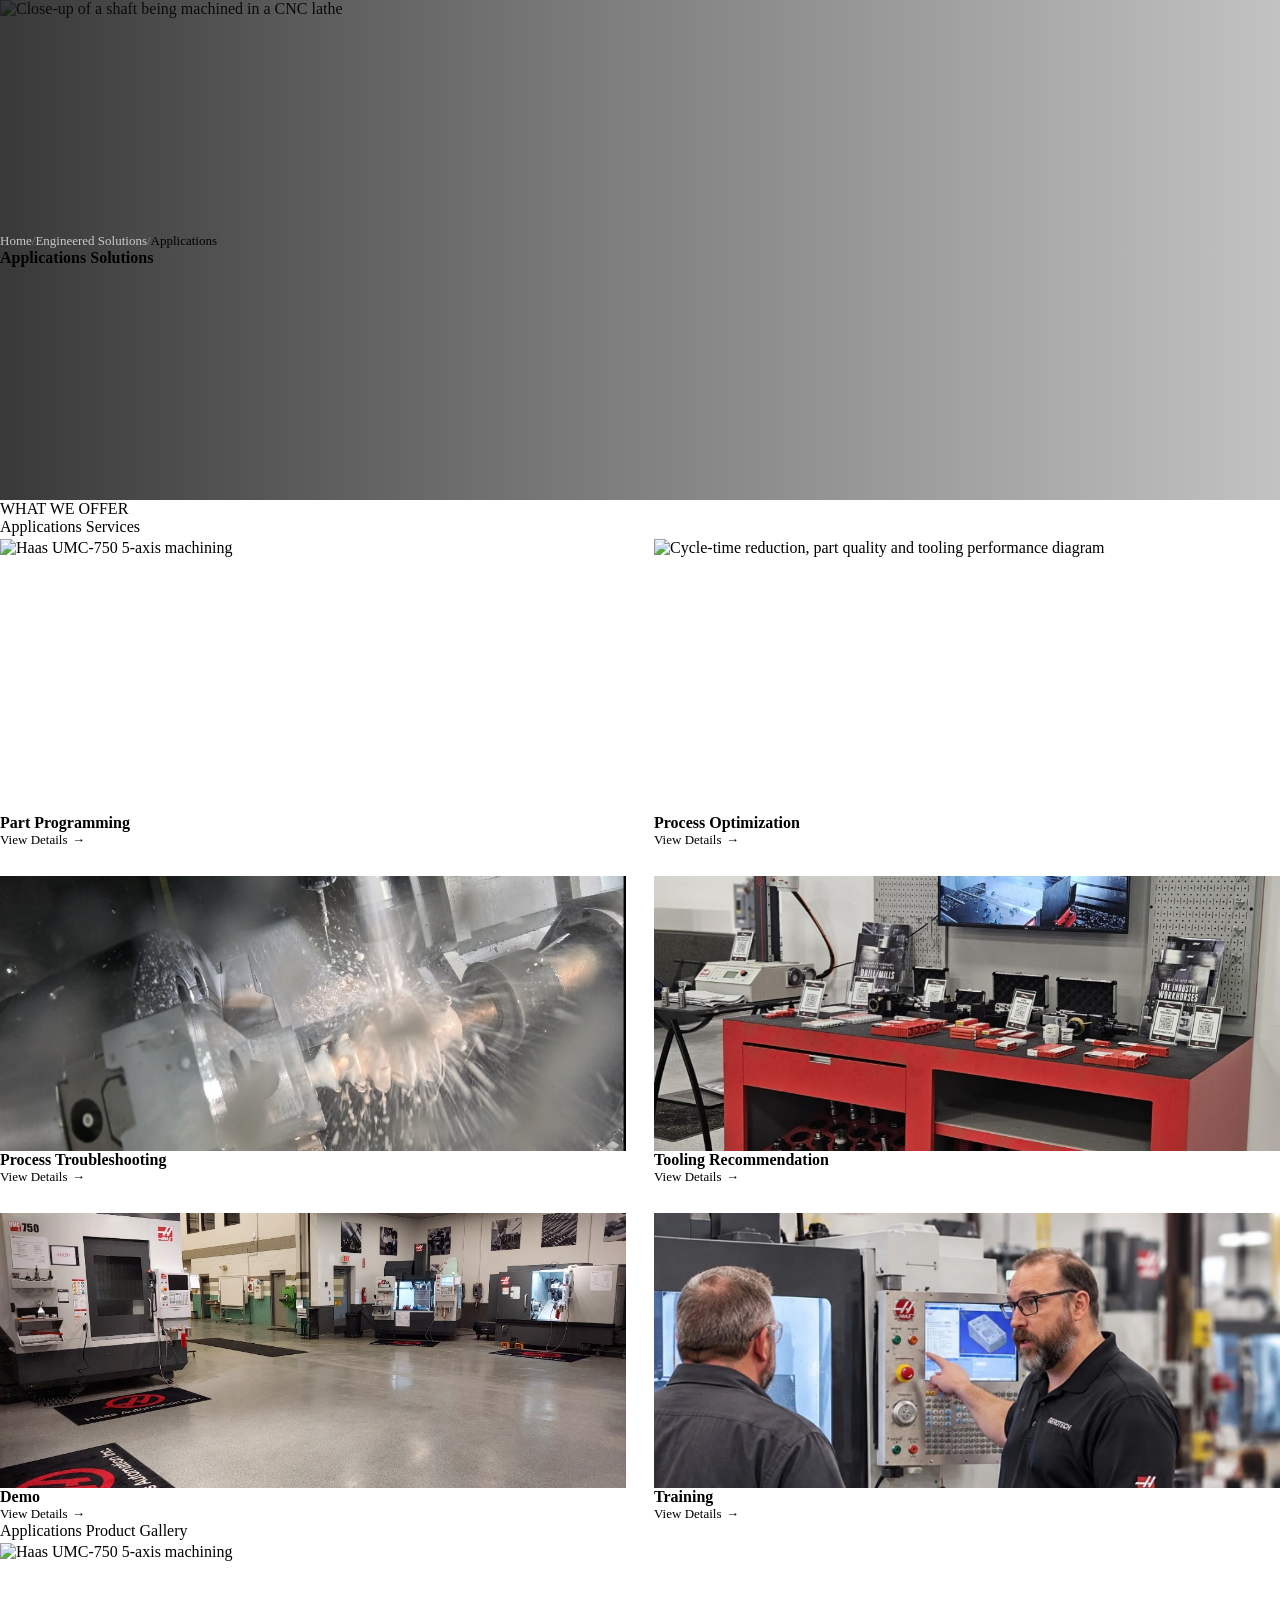
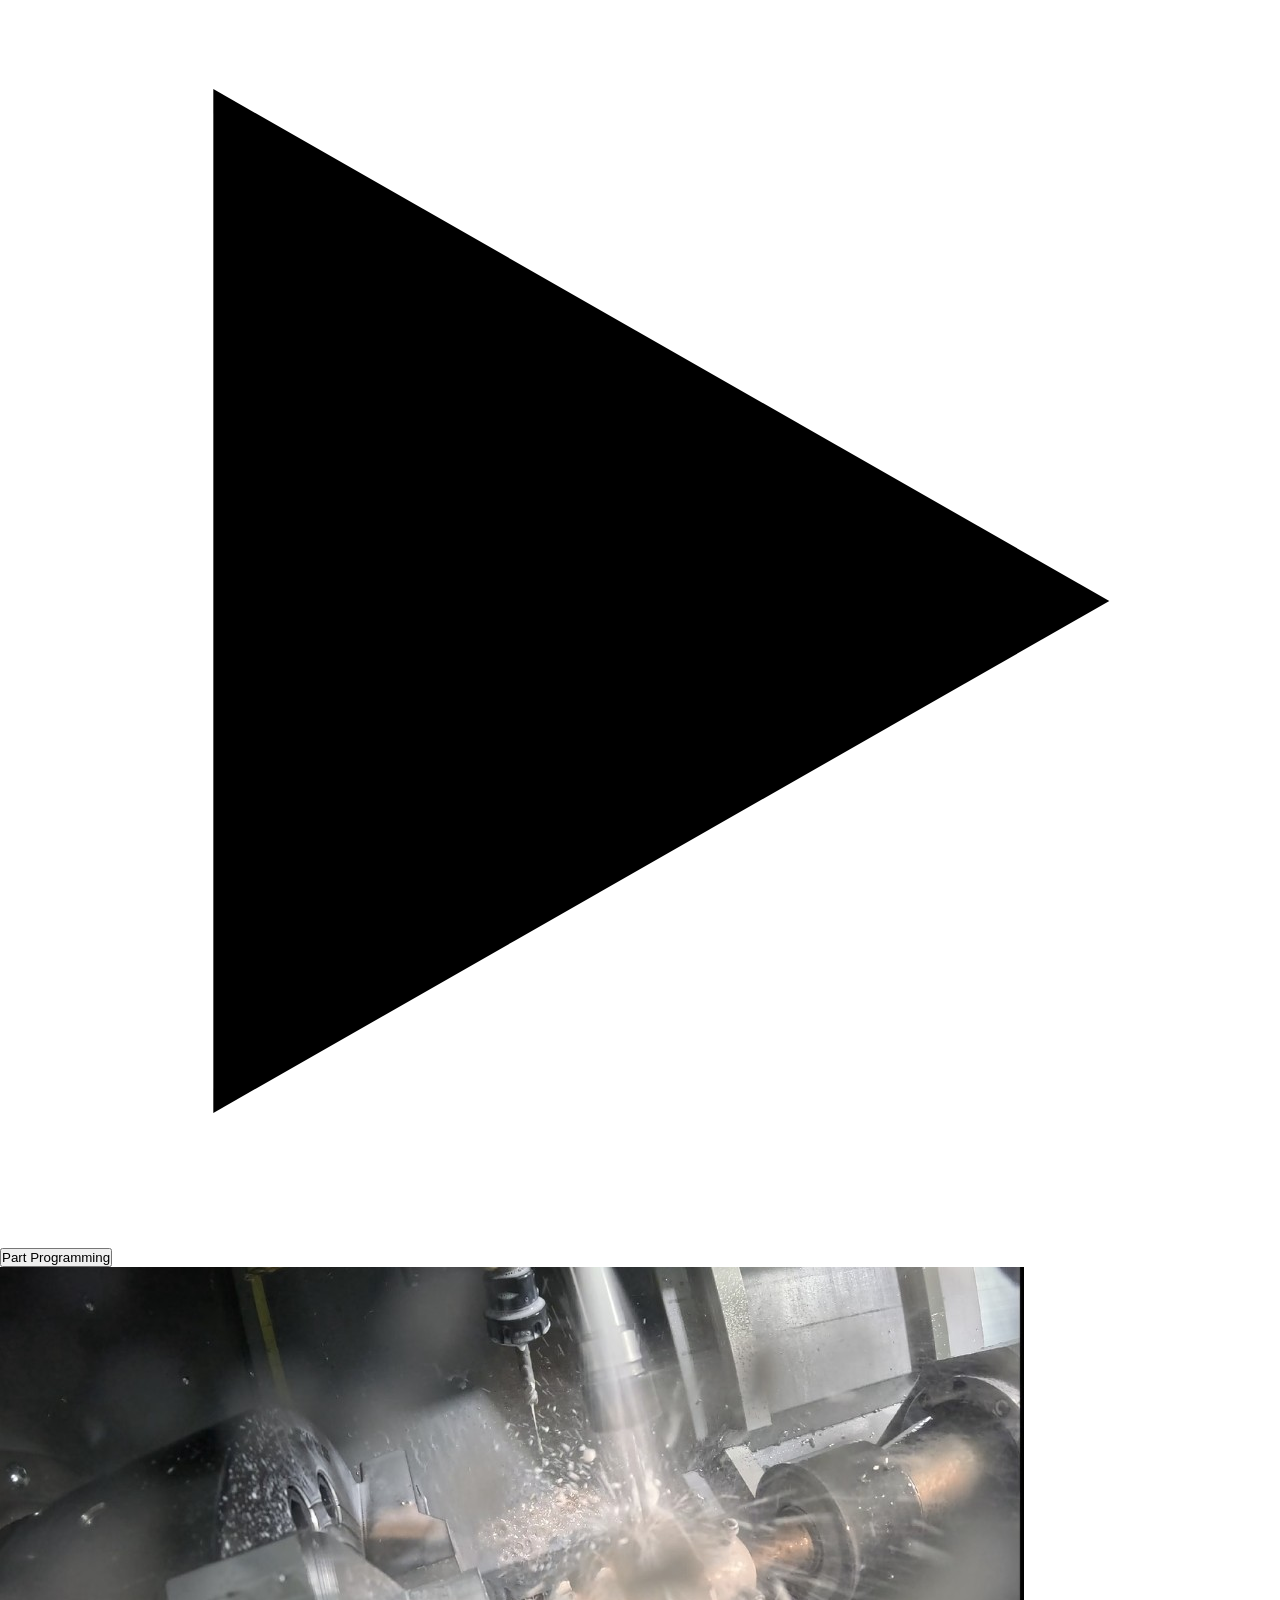
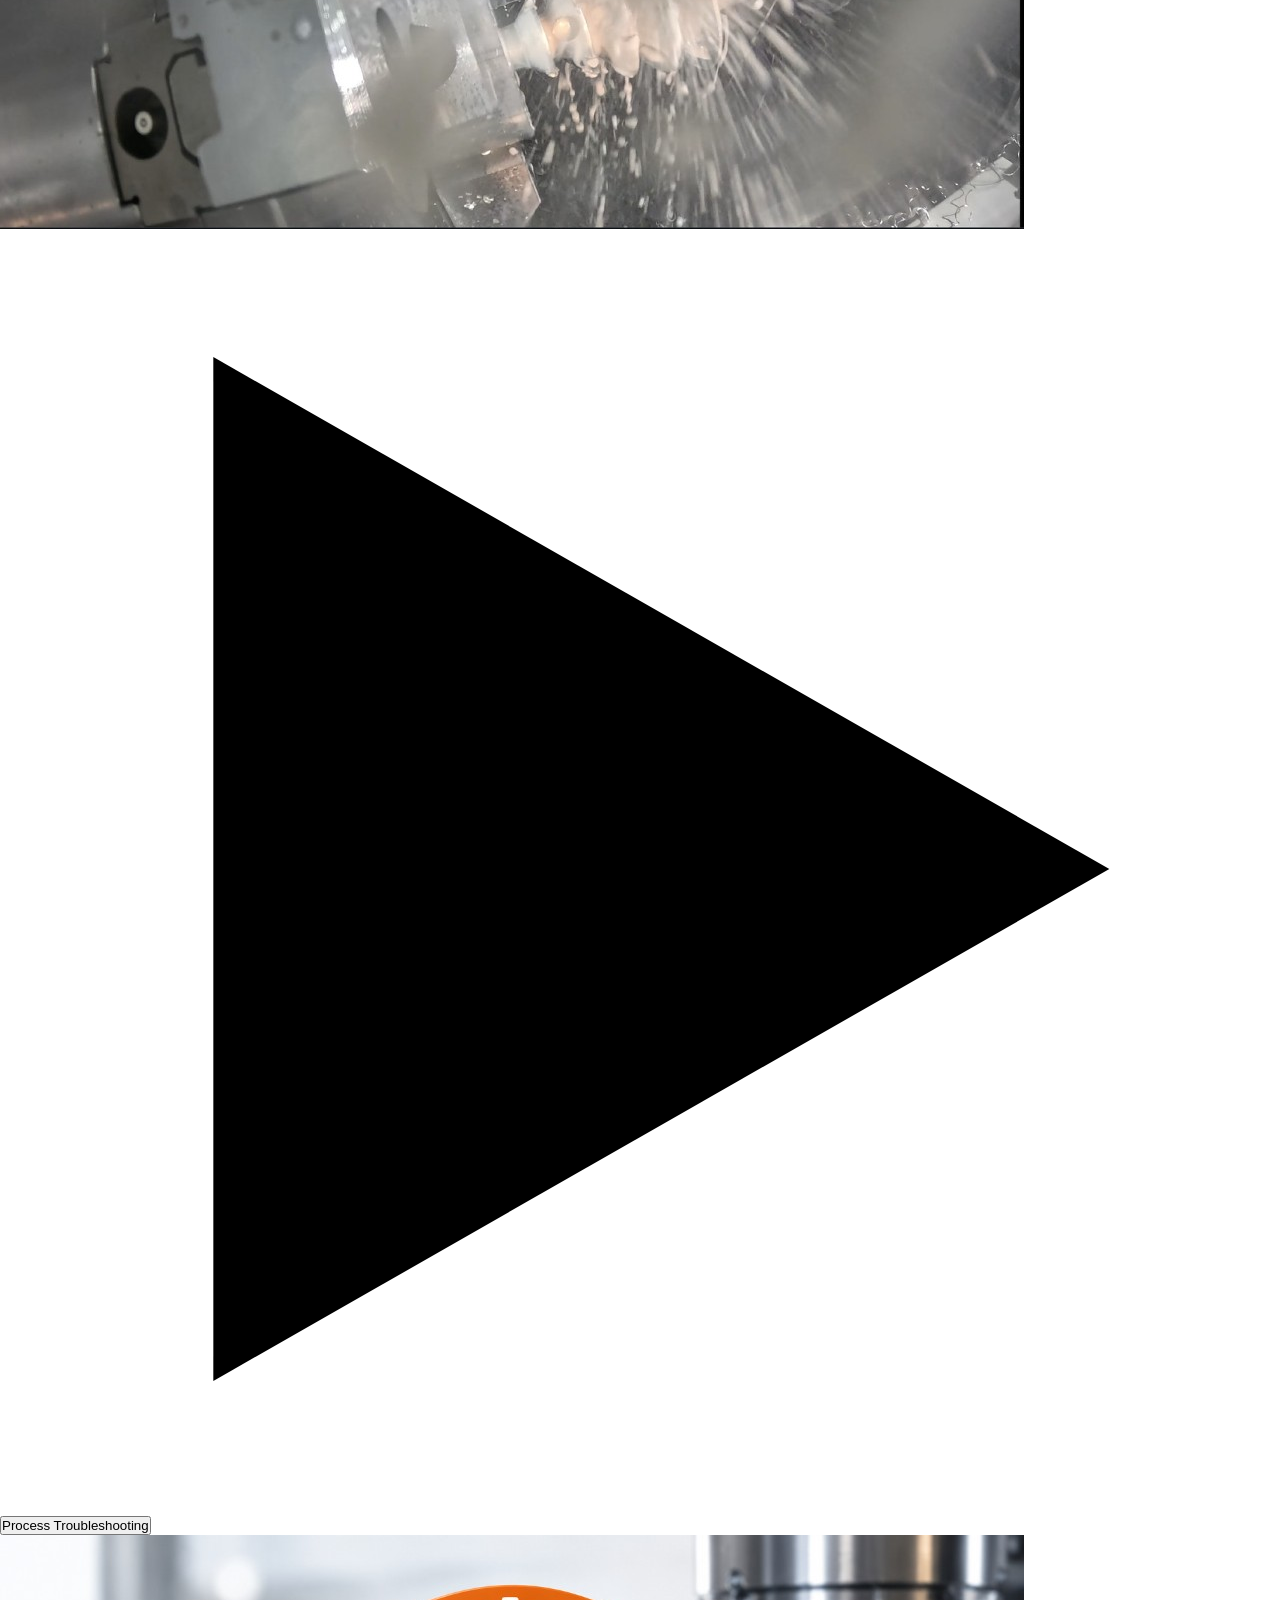
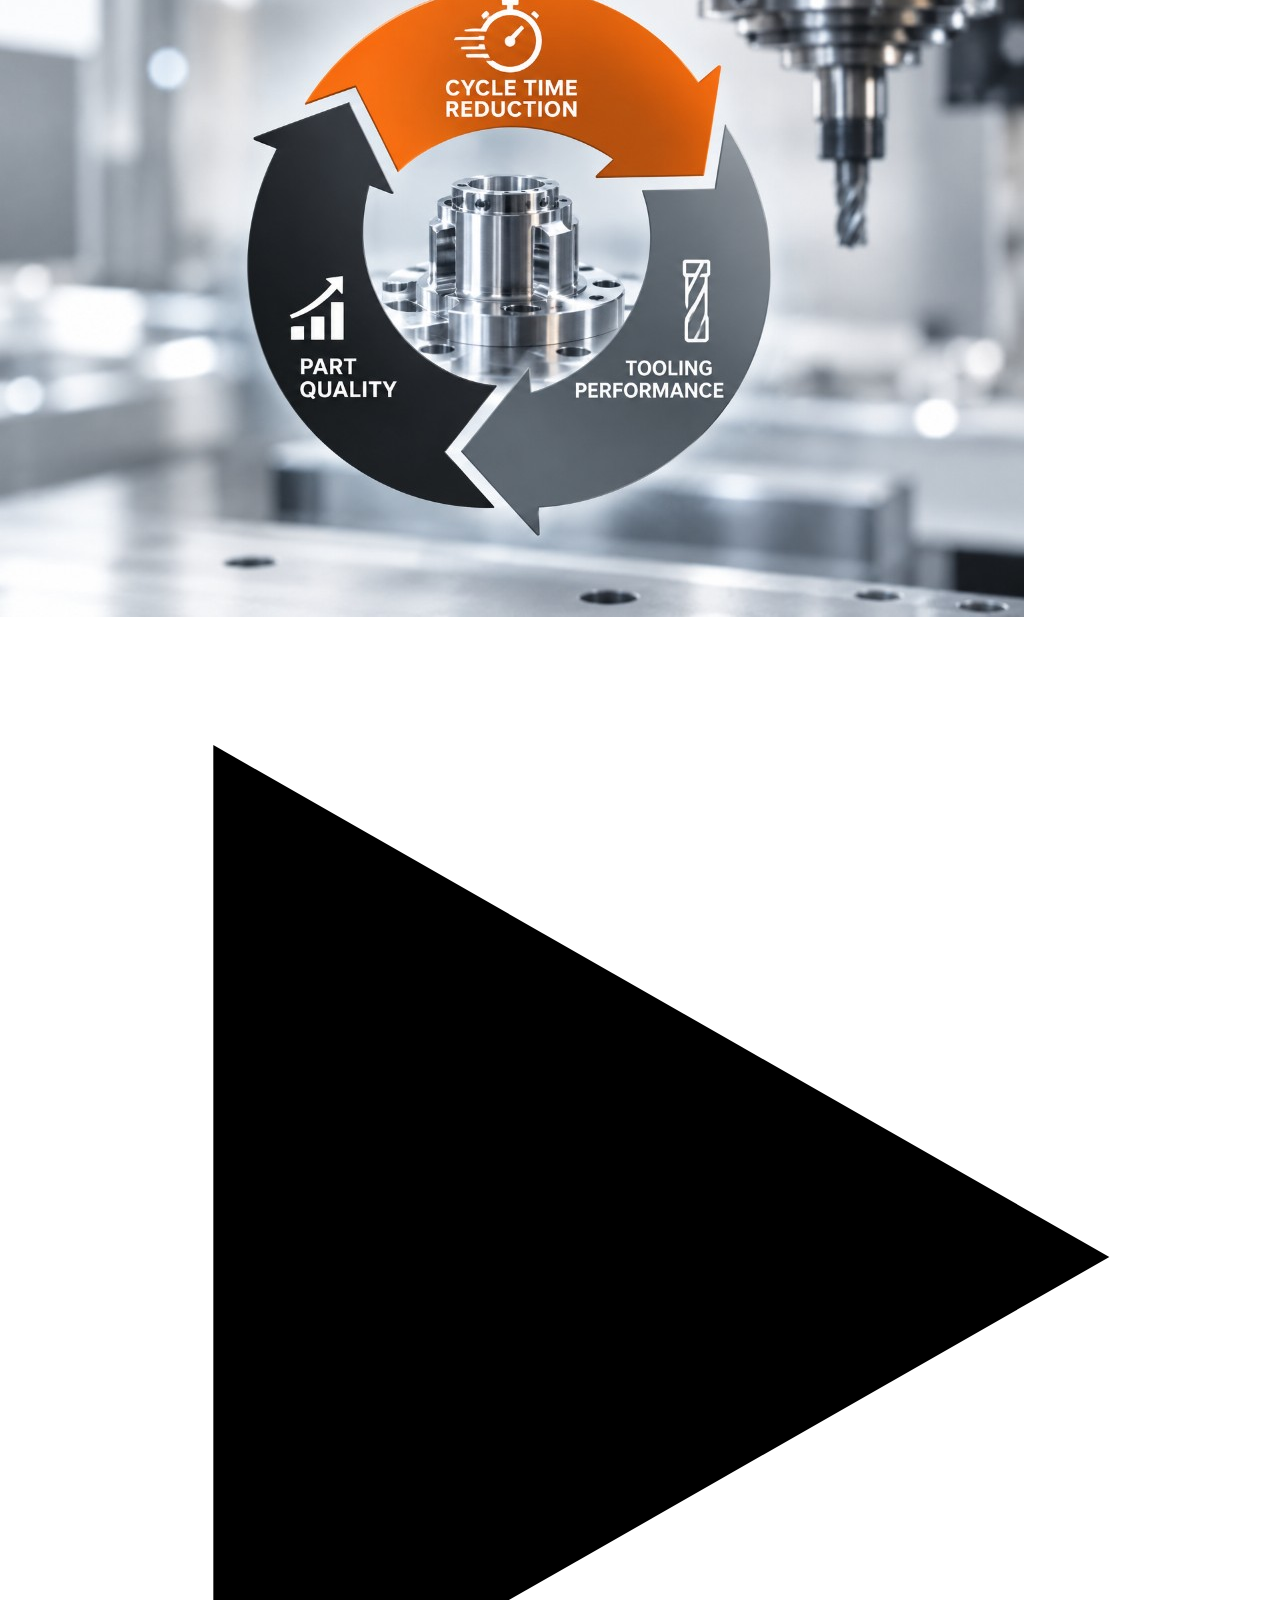
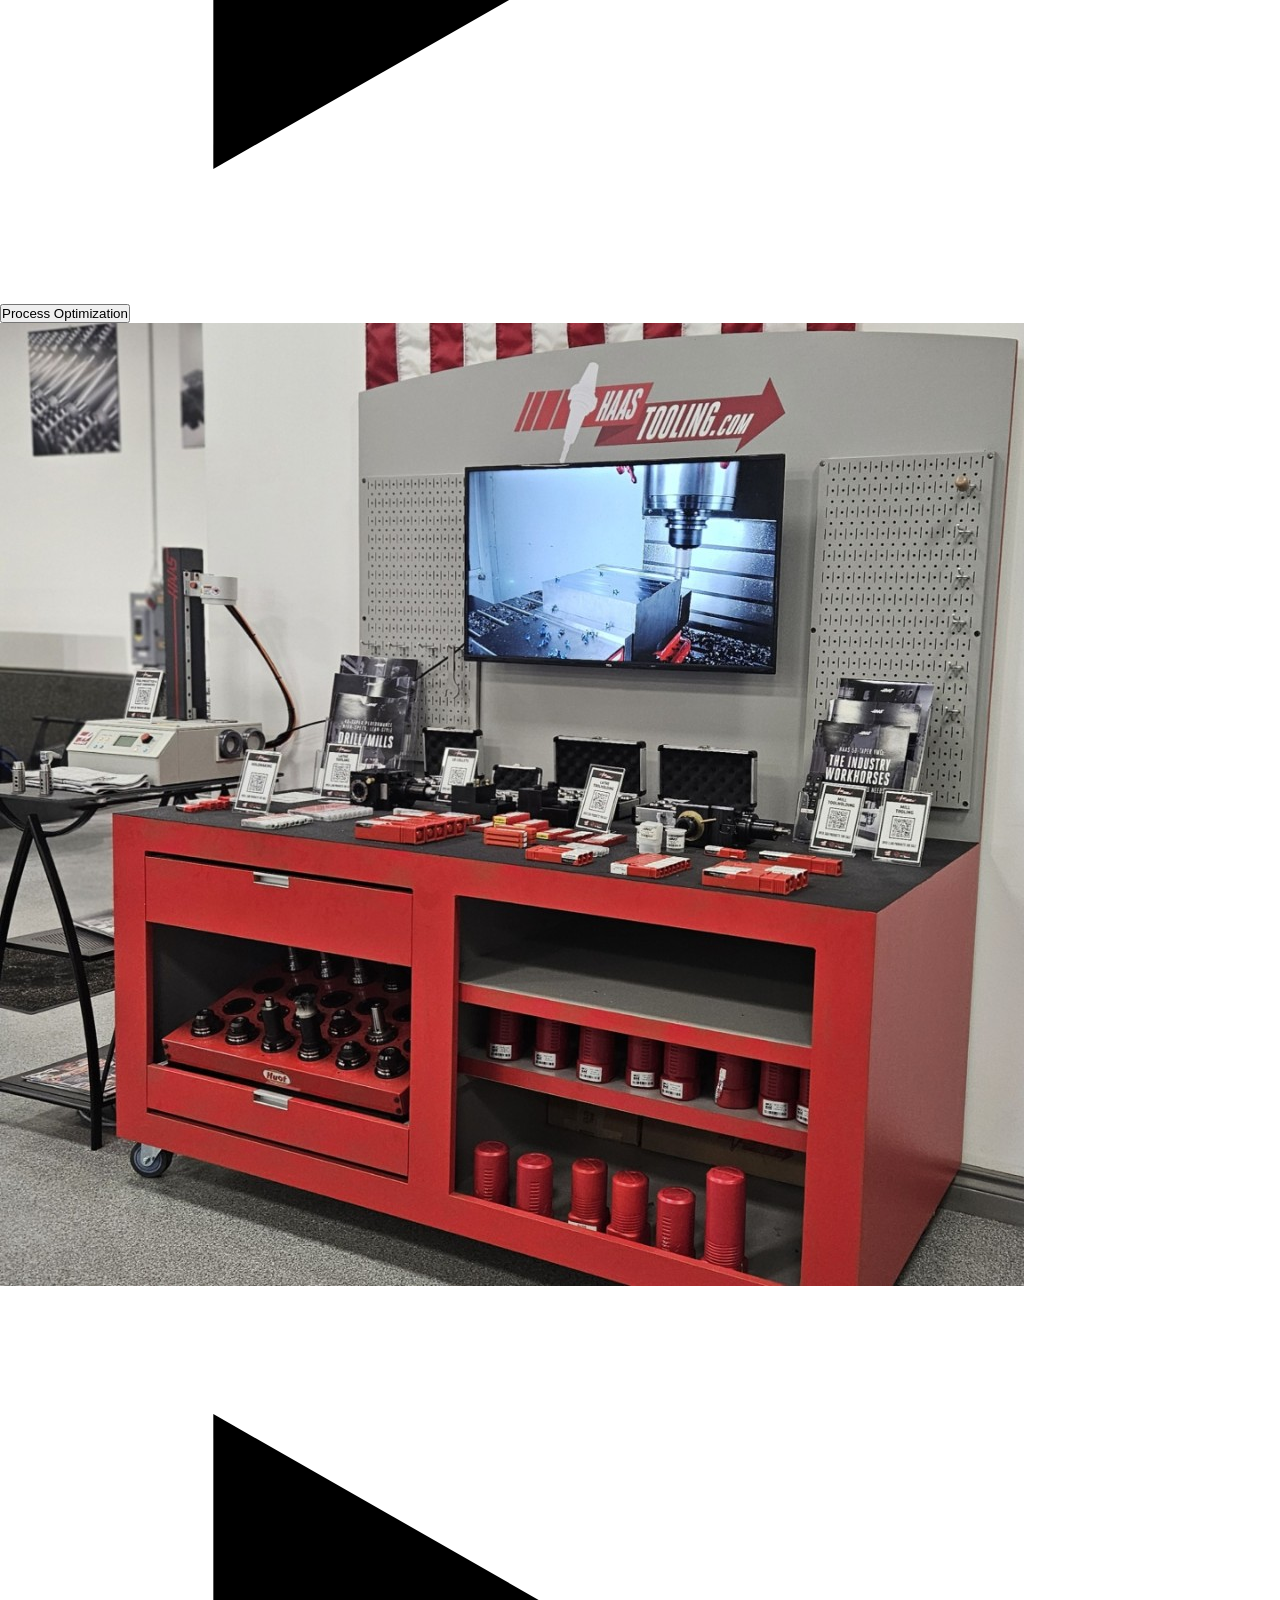
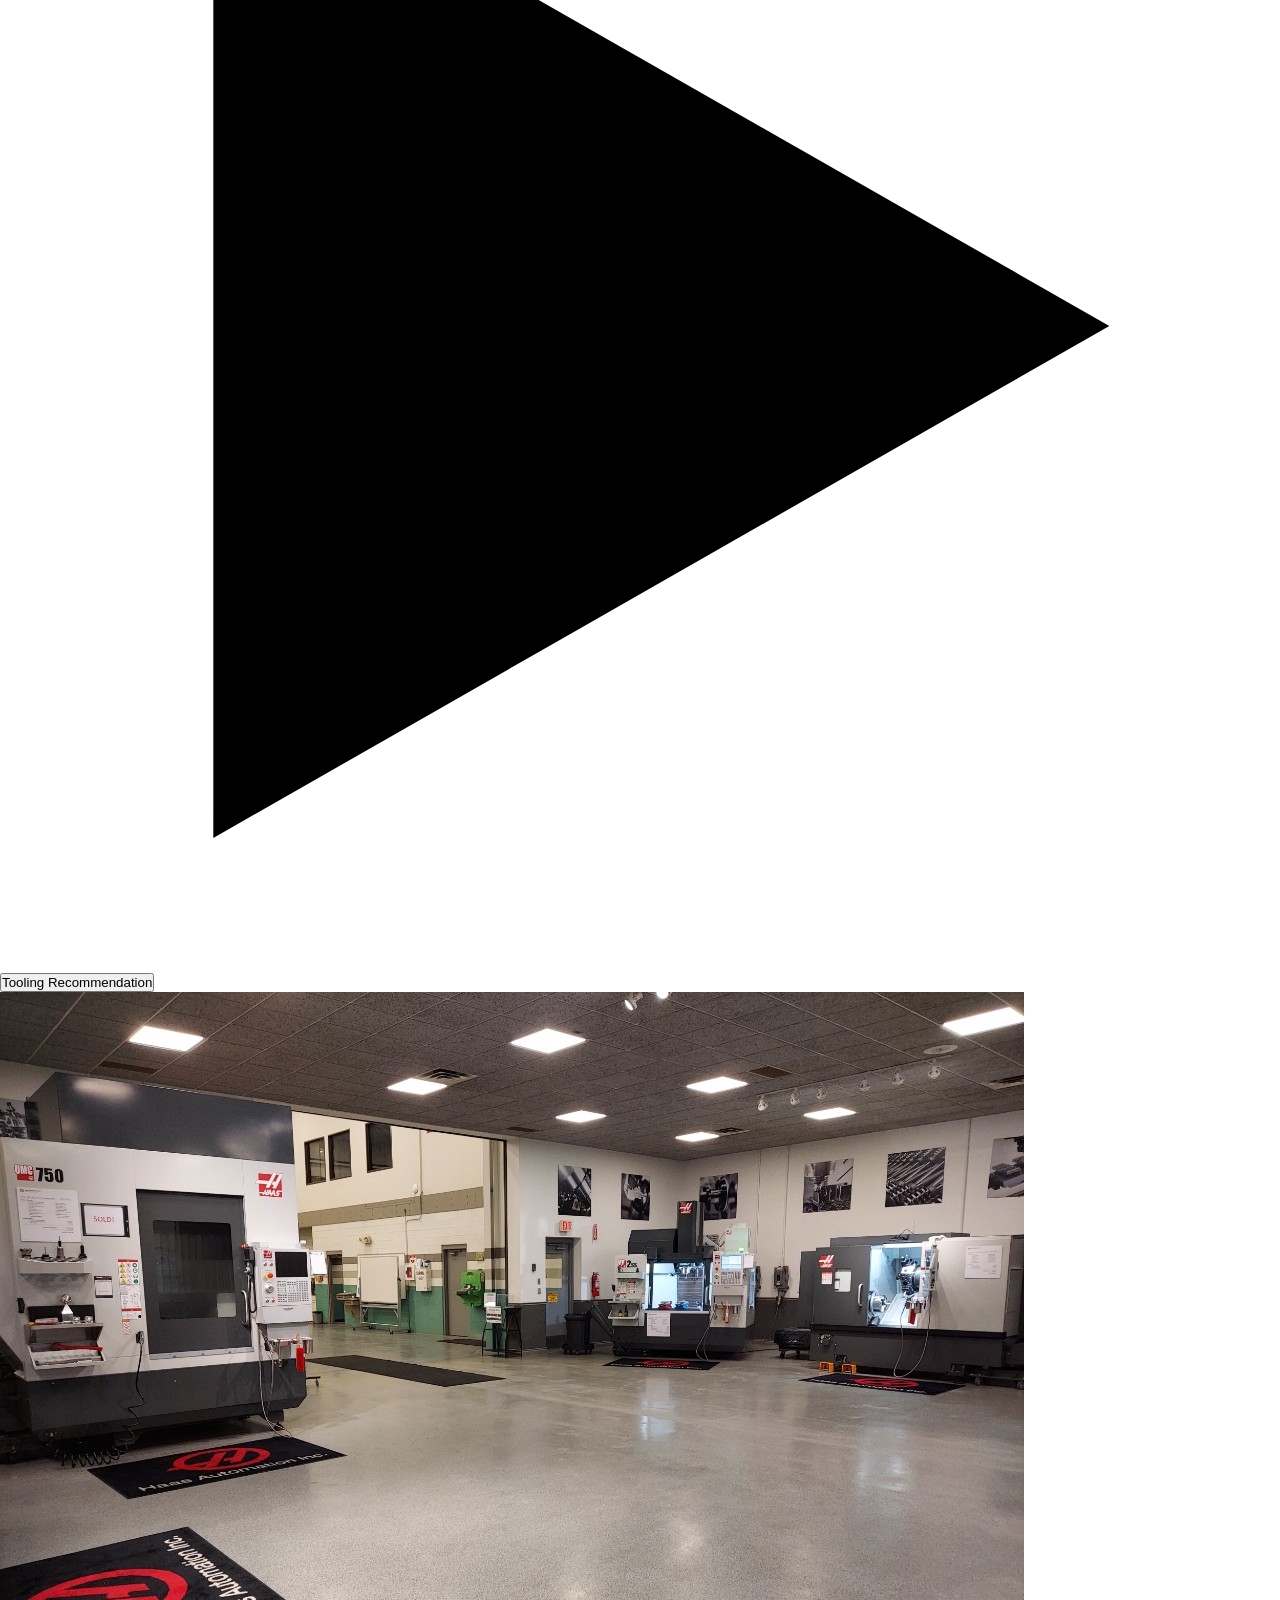
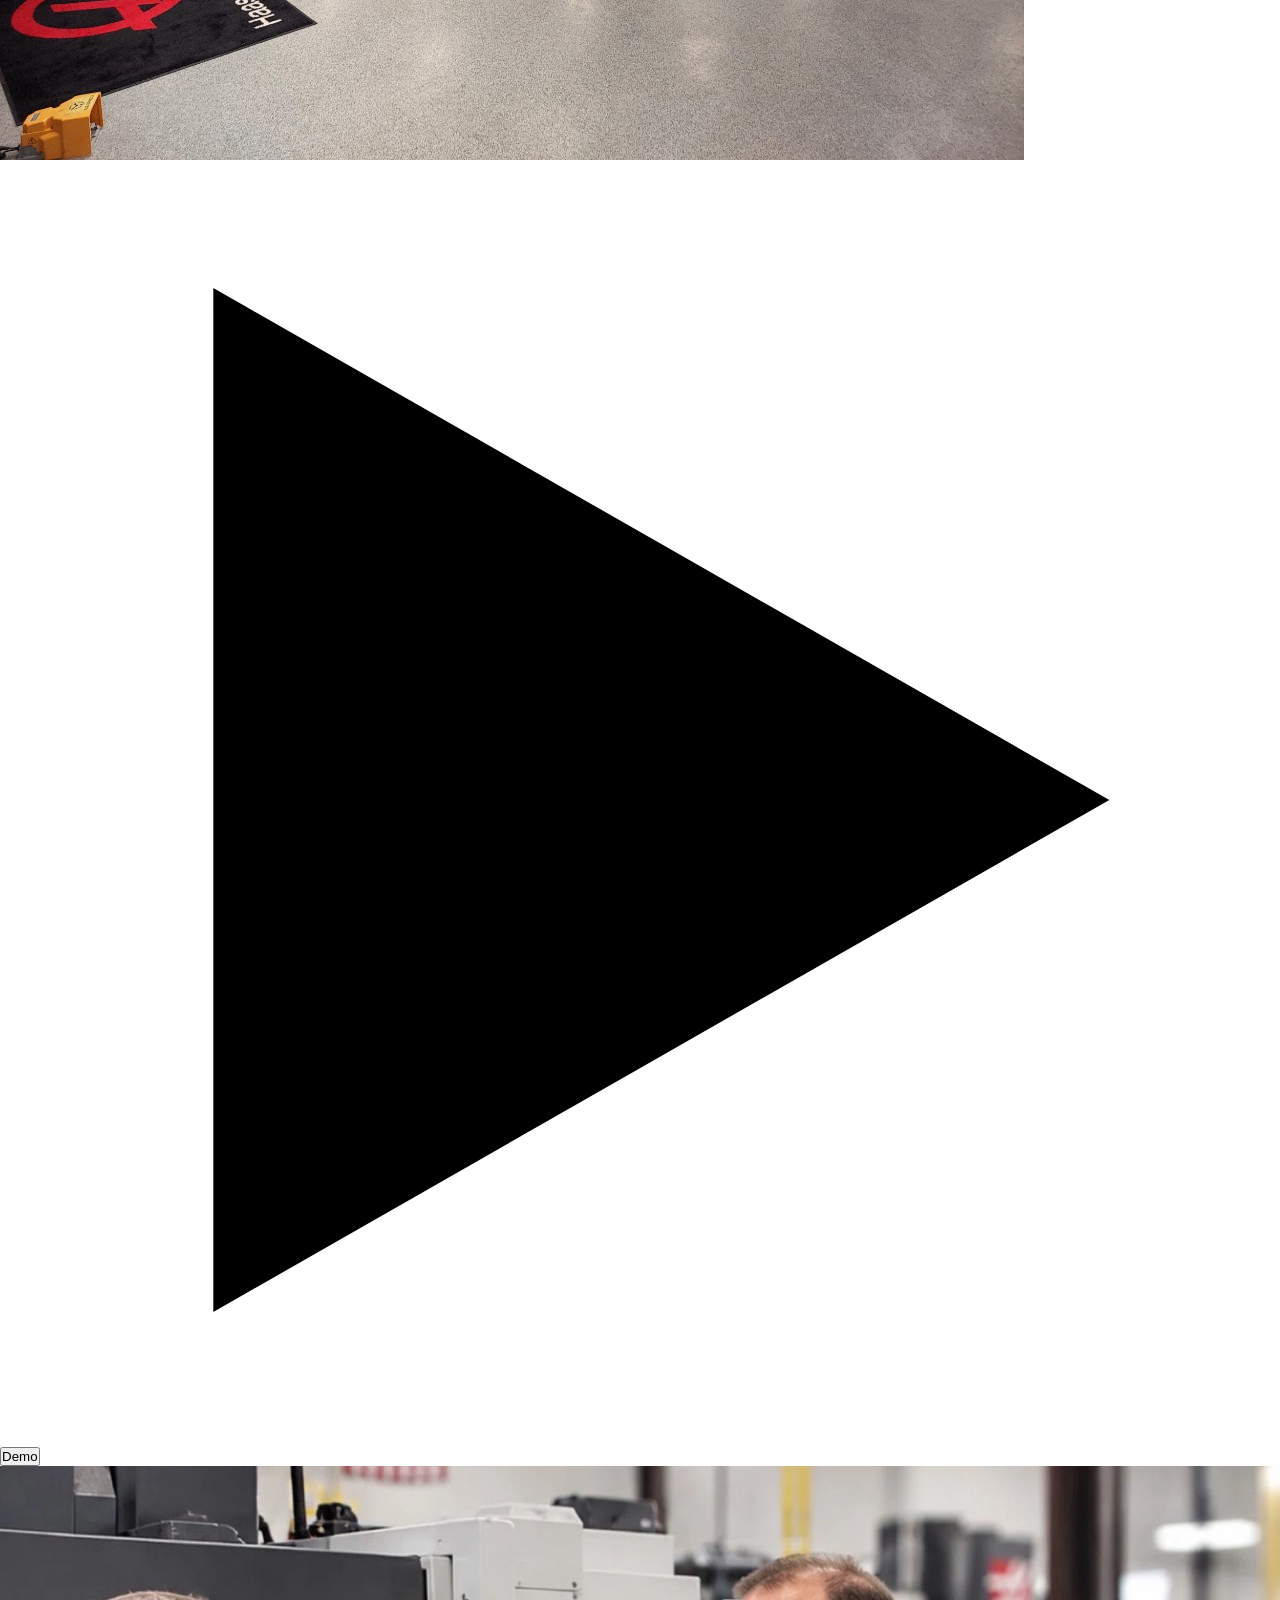
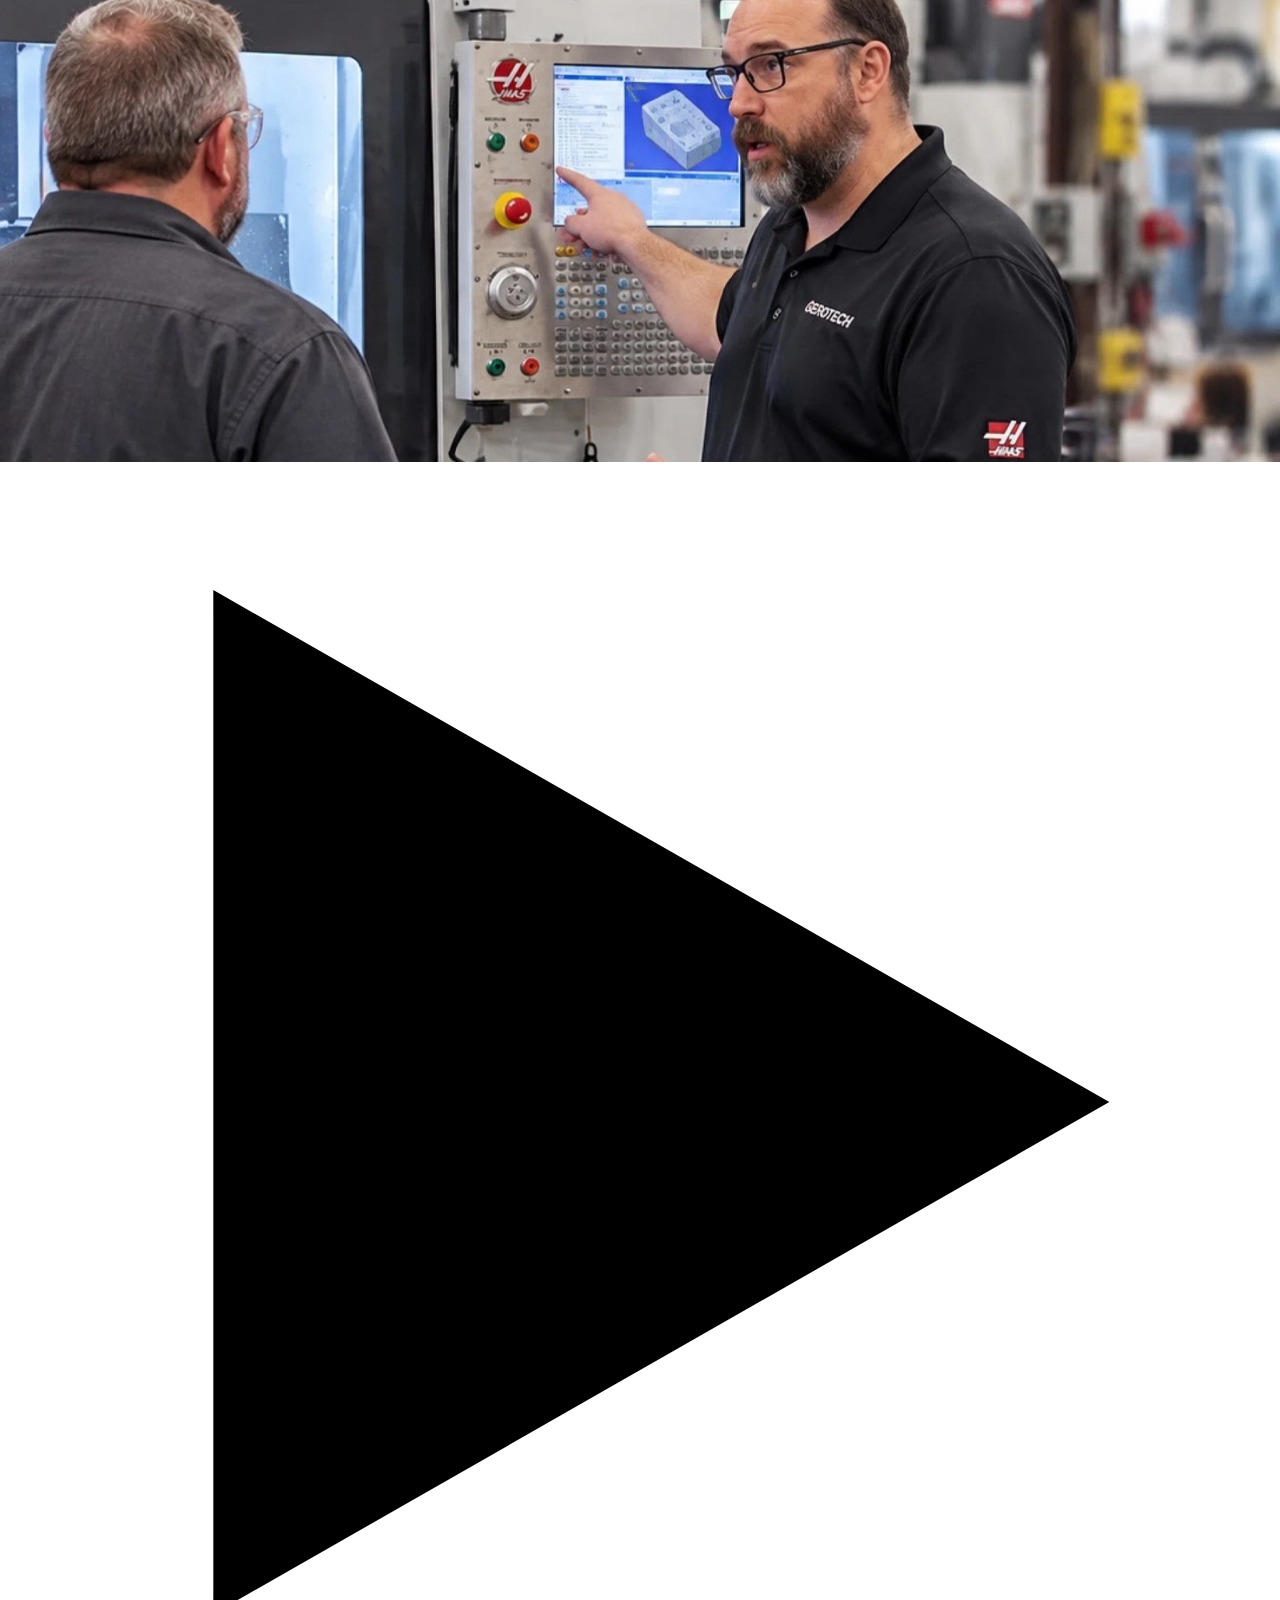
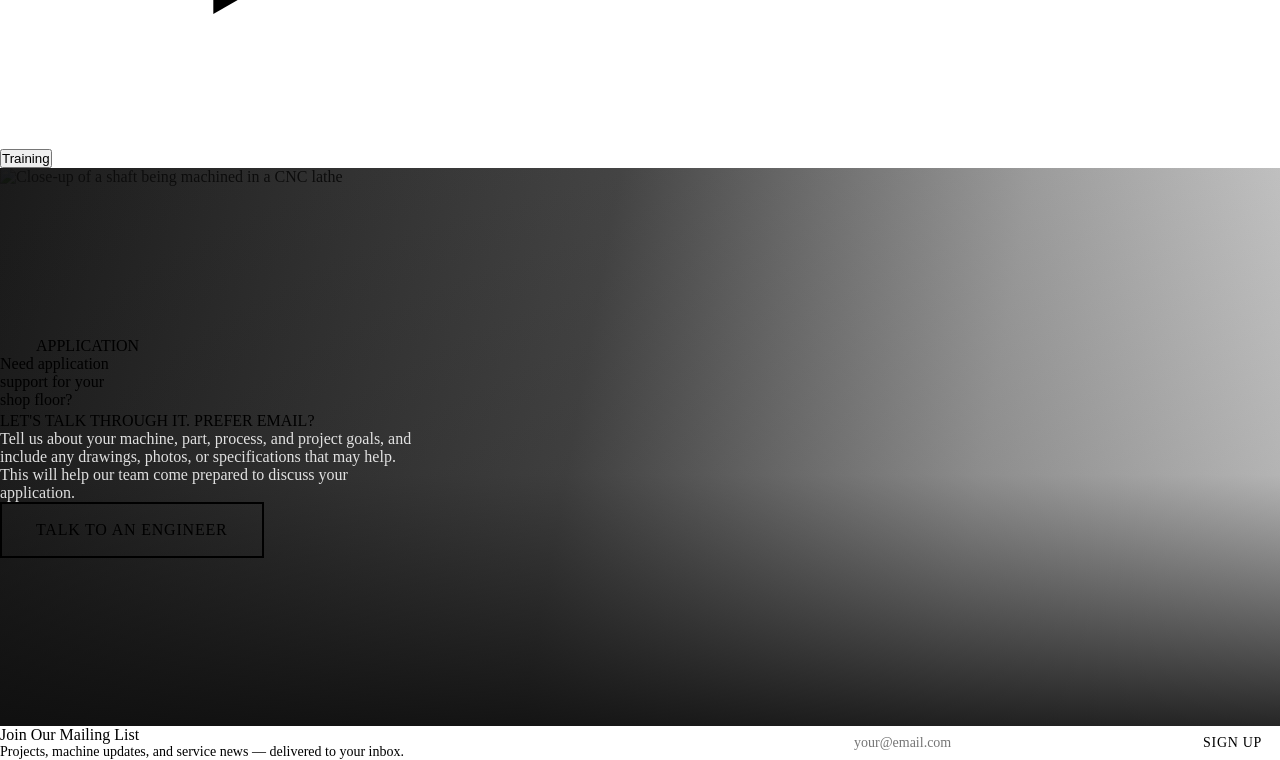
==== commit 9e4e3c99: "Tristien round 2: images, re-orders, engineering mailto, Flat Rock CTA Prototype + theme defaults + " ====
--- a/application.html
+++ b/application.html
@@ -42,15 +42,15 @@
             <div class="mcs-card__content"><h3 class="mcs-card__title">Part Programming</h3><span class="mcs-card__cue">View Details</span></div>
             <template><p>We write programs that get the most out of your machine. From simple 2-axis turning and 3-axis milling work to complex multi-axis solutions, our application engineers handle the full range — G-code, conversational programming, and CAM-generated toolpaths.</p><p>Whether you need a one-off program or high-volume production, we will deliver a reliable toolpath that is right for your part.</p><div class="mcs-modal__actions"><a class="btn btn--outline-orange" href="tel:+17343797788">Talk to an Engineer</a></div></template>
           </article>
-          <article class="mcs-card" id="process-troubleshooting" role="button" tabindex="0" aria-haspopup="dialog">
-            <img class="mcs-card__image" src="assets/images/app-troubleshooting.jpg" alt="Coolant blasting a part while a tool cuts inside a CNC" loading="lazy" /><!-- Client photo: process troubleshooting, in-cut machining -->
-            <div class="mcs-card__content"><h3 class="mcs-card__title">Process Troubleshooting</h3><span class="mcs-card__cue">View Details</span></div>
-            <template><p>When you're struggling to resolve a tool path issue, our talented team of Application Engineers is here to assist.</p><p>If the root cause is not obvious from looking at the program, we can take your program and run it through our simulators or, when necessary, trial it on one of our showroom machines depending on the model fit.</p><p>Reach out at applications@gerotech.com with a brief description of your issue along with the necessary tooling and program information.</p><div class="mcs-modal__actions"><a class="btn btn--outline-orange" href="tel:+17343797788">Talk to an Engineer</a></div></template>
-          </article>
           <article class="mcs-card" id="process-optimization" role="button" tabindex="0" aria-haspopup="dialog">
             <img class="mcs-card__image" src="assets/images/app-optimization.jpg" alt="Cycle-time reduction, part quality and tooling performance diagram" loading="lazy" /><!-- Client graphic: process optimisation cycle -->
             <div class="mcs-card__content"><h3 class="mcs-card__title">Process Optimization</h3><span class="mcs-card__cue">View Details</span></div>
             <template><p>Every program is optimized for cycle time, tool life, and part quality. We handle custom probing and macro programming when the standard available routines don't meet your needs.</p><div class="mcs-modal__actions"><a class="btn btn--outline-orange" href="tel:+17343797788">Talk to an Engineer</a></div></template>
+          </article>
+          <article class="mcs-card" id="process-troubleshooting" role="button" tabindex="0" aria-haspopup="dialog">
+            <img class="mcs-card__image" src="assets/images/lathe-turning.jpg" alt="Coolant spray on a lathe turning a part" loading="lazy" />
+            <div class="mcs-card__content"><h3 class="mcs-card__title">Process Troubleshooting</h3><span class="mcs-card__cue">View Details</span></div>
+            <template><p>When you're struggling to resolve a tool path issue, our talented team of Application Engineers is here to assist.</p><p>If the root cause is not obvious from looking at the program, we can take your program and run it through our simulators or, when necessary, trial it on one of our showroom machines depending on the model fit.</p><p>Reach out at applications@gerotech.com with a brief description of your issue along with the necessary tooling and program information.</p><div class="mcs-modal__actions"><a class="btn btn--outline-orange" href="tel:+17343797788">Talk to an Engineer</a></div></template>
           </article>
           <article class="mcs-card" id="tooling-recommendation" role="button" tabindex="0" aria-haspopup="dialog">
             <img class="mcs-card__image" src="assets/images/app-tooling-cart.jpg" alt="Haas Tooling.com red mobile cart with tool holders and pegboard display" loading="lazy" /><!-- Client photo: Haas Tooling.com cart -->
@@ -106,7 +106,7 @@
           <!-- 1 photo -->
           <article class="gallery-collection">
             <span class="gallery-collection__media">
-              <img class="gallery-collection__cover" src="assets/images/app-troubleshooting.jpg" alt="Coolant blasting a part while a tool cuts inside a CNC" loading="lazy" />
+              <img class="gallery-collection__cover" src="assets/images/lathe-turning.jpg" alt="Coolant spray on a lathe turning a part" loading="lazy" />
               <span class="gallery-collection__badge"></span>
               <span class="gallery-collection__play" aria-hidden="true"><svg viewBox="0 0 12 12" focusable="false"><path fill="currentColor" d="M2 1.2 10.4 6 2 10.8z"/></svg></span>
             </span>
@@ -115,7 +115,7 @@
             </div>
             <template class="gallery-collection__data">
               <!-- Client photo: coolant and a tool in the cut -->
-              <span data-type="image" data-src="assets/images/app-troubleshooting.jpg" data-alt="Coolant blasting a part while a tool cuts inside a CNC" data-caption="Process Troubleshooting · in the cut"></span>
+              <span data-type="image" data-src="assets/images/lathe-turning.jpg" data-alt="Coolant spray on a lathe turning a part" data-caption="Process Troubleshooting · lathe turning"></span>
             </template>
           </article>
 
@@ -207,7 +207,7 @@
           <p class="cta-band__subhead">Let's Talk Through It. Prefer Email?</p>
           <p class="cta-band__body">Tell us about your machine, part, process, and project goals, and include any drawings, photos, or specifications that may help. This will help our team come prepared to discuss your application.</p>
           <div class="cta-band__actions">
-            <a class="btn btn--primary btn--lg" href="mailto:sales@gerotech.com?subject=Gerotech%20Quote%20Request">Talk to an Engineer</a>
+            <a class="btn btn--primary btn--lg" href="mailto:Engineeringproposals@gerotech.com?subject=Gerotech%20Quote%20Request">Talk to an Engineer</a>
           </div>
         </div>
       </div>
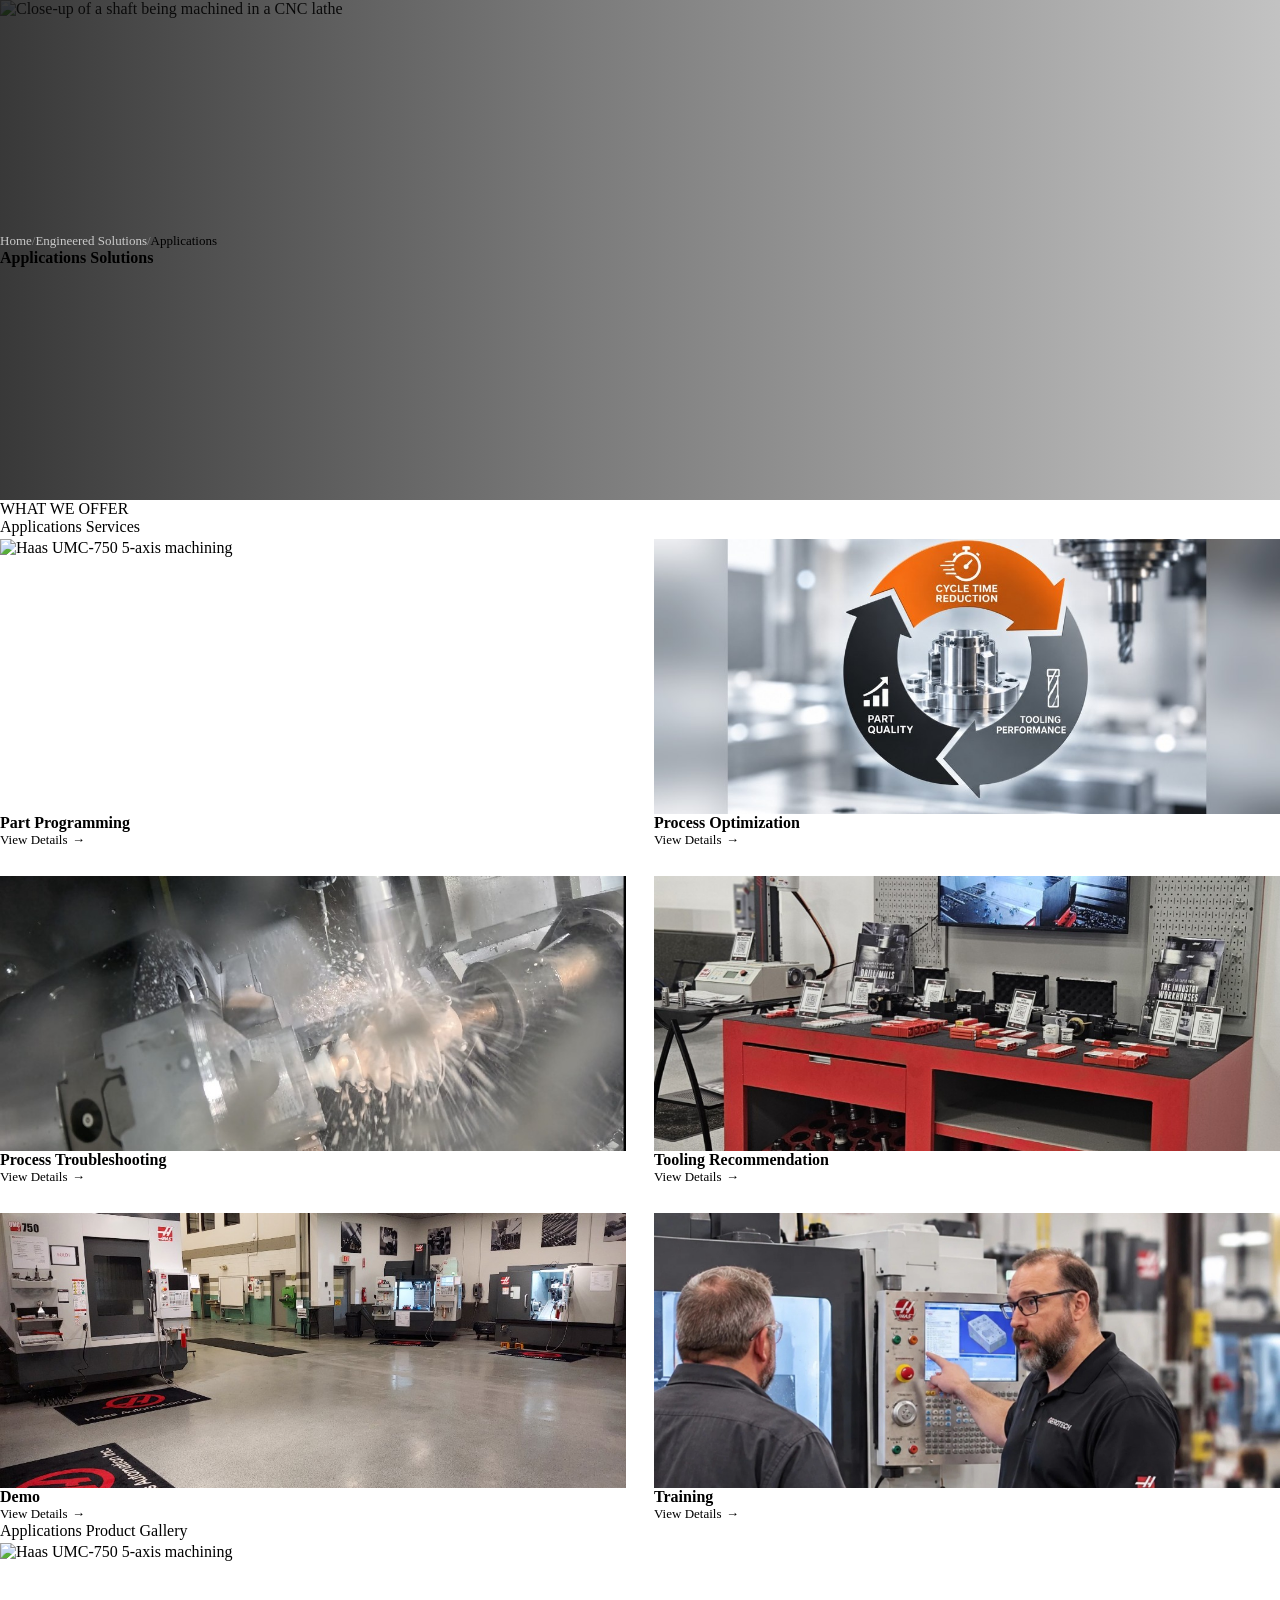
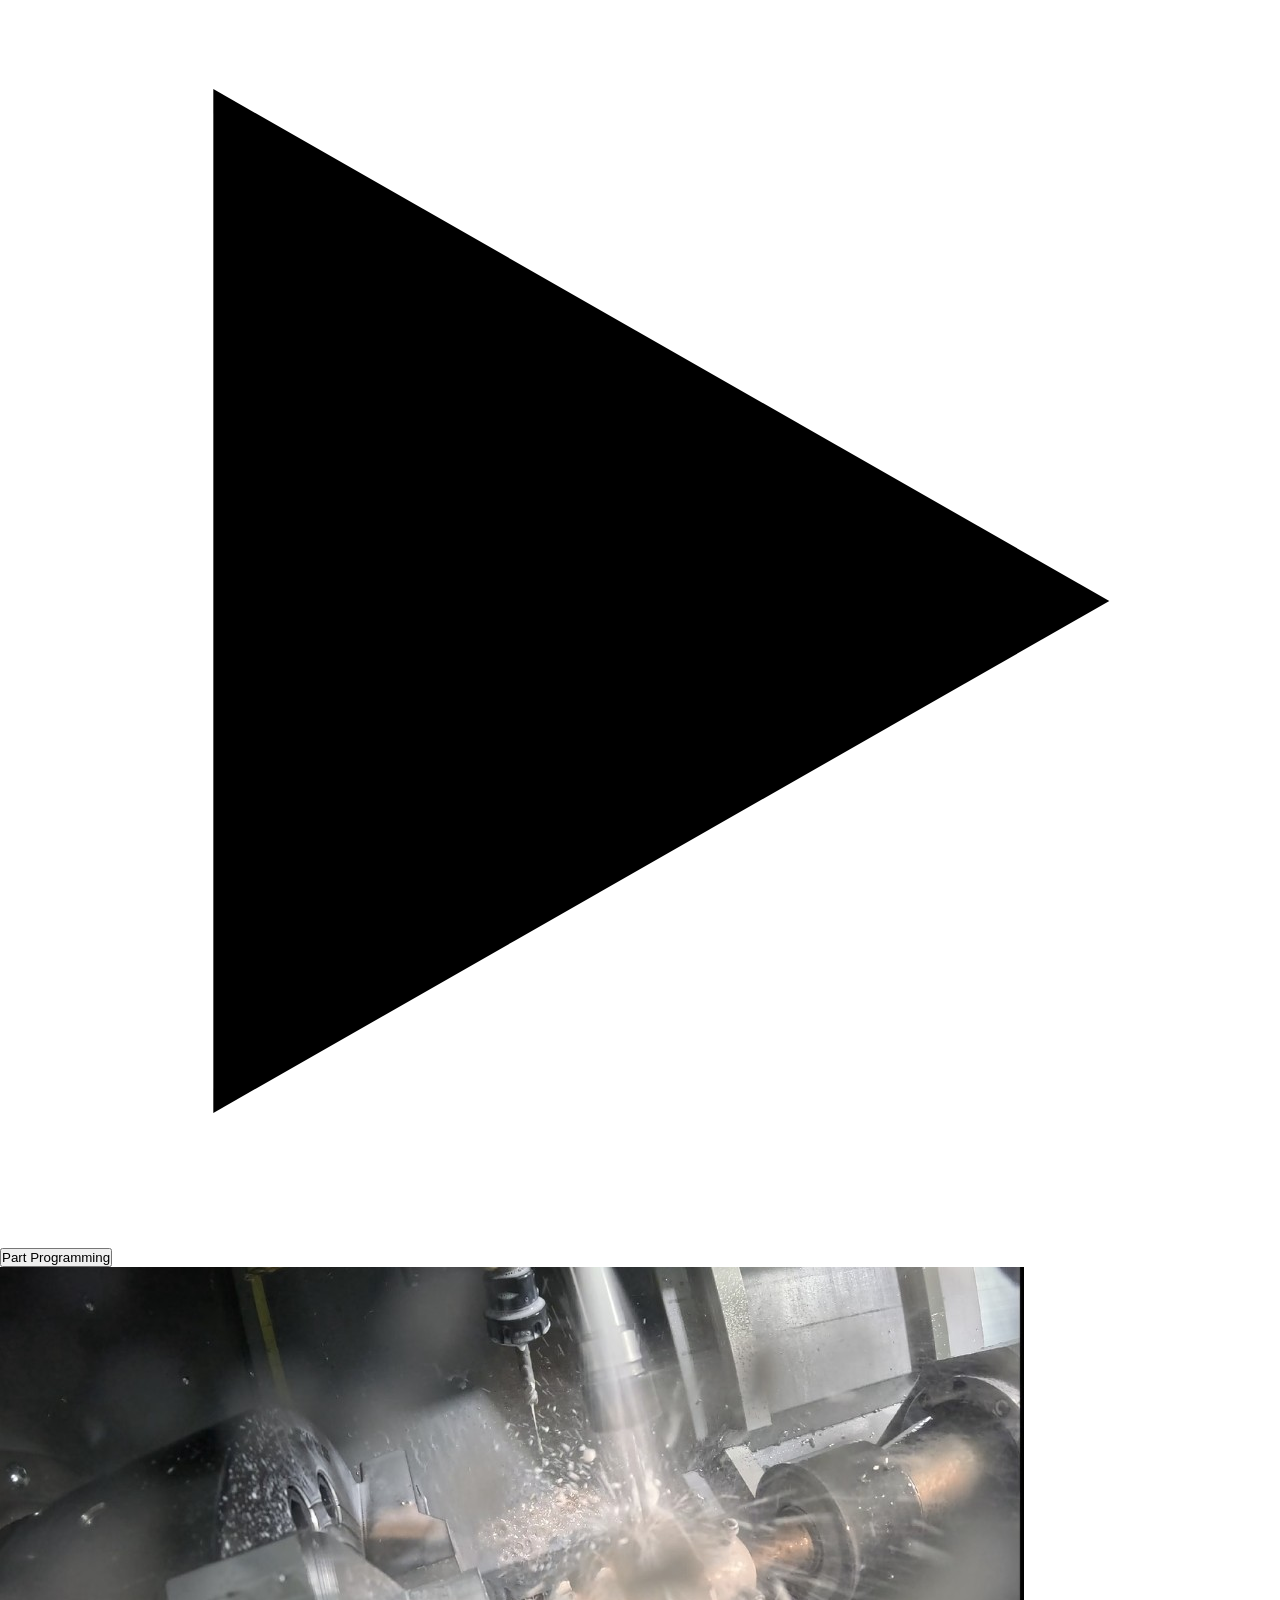
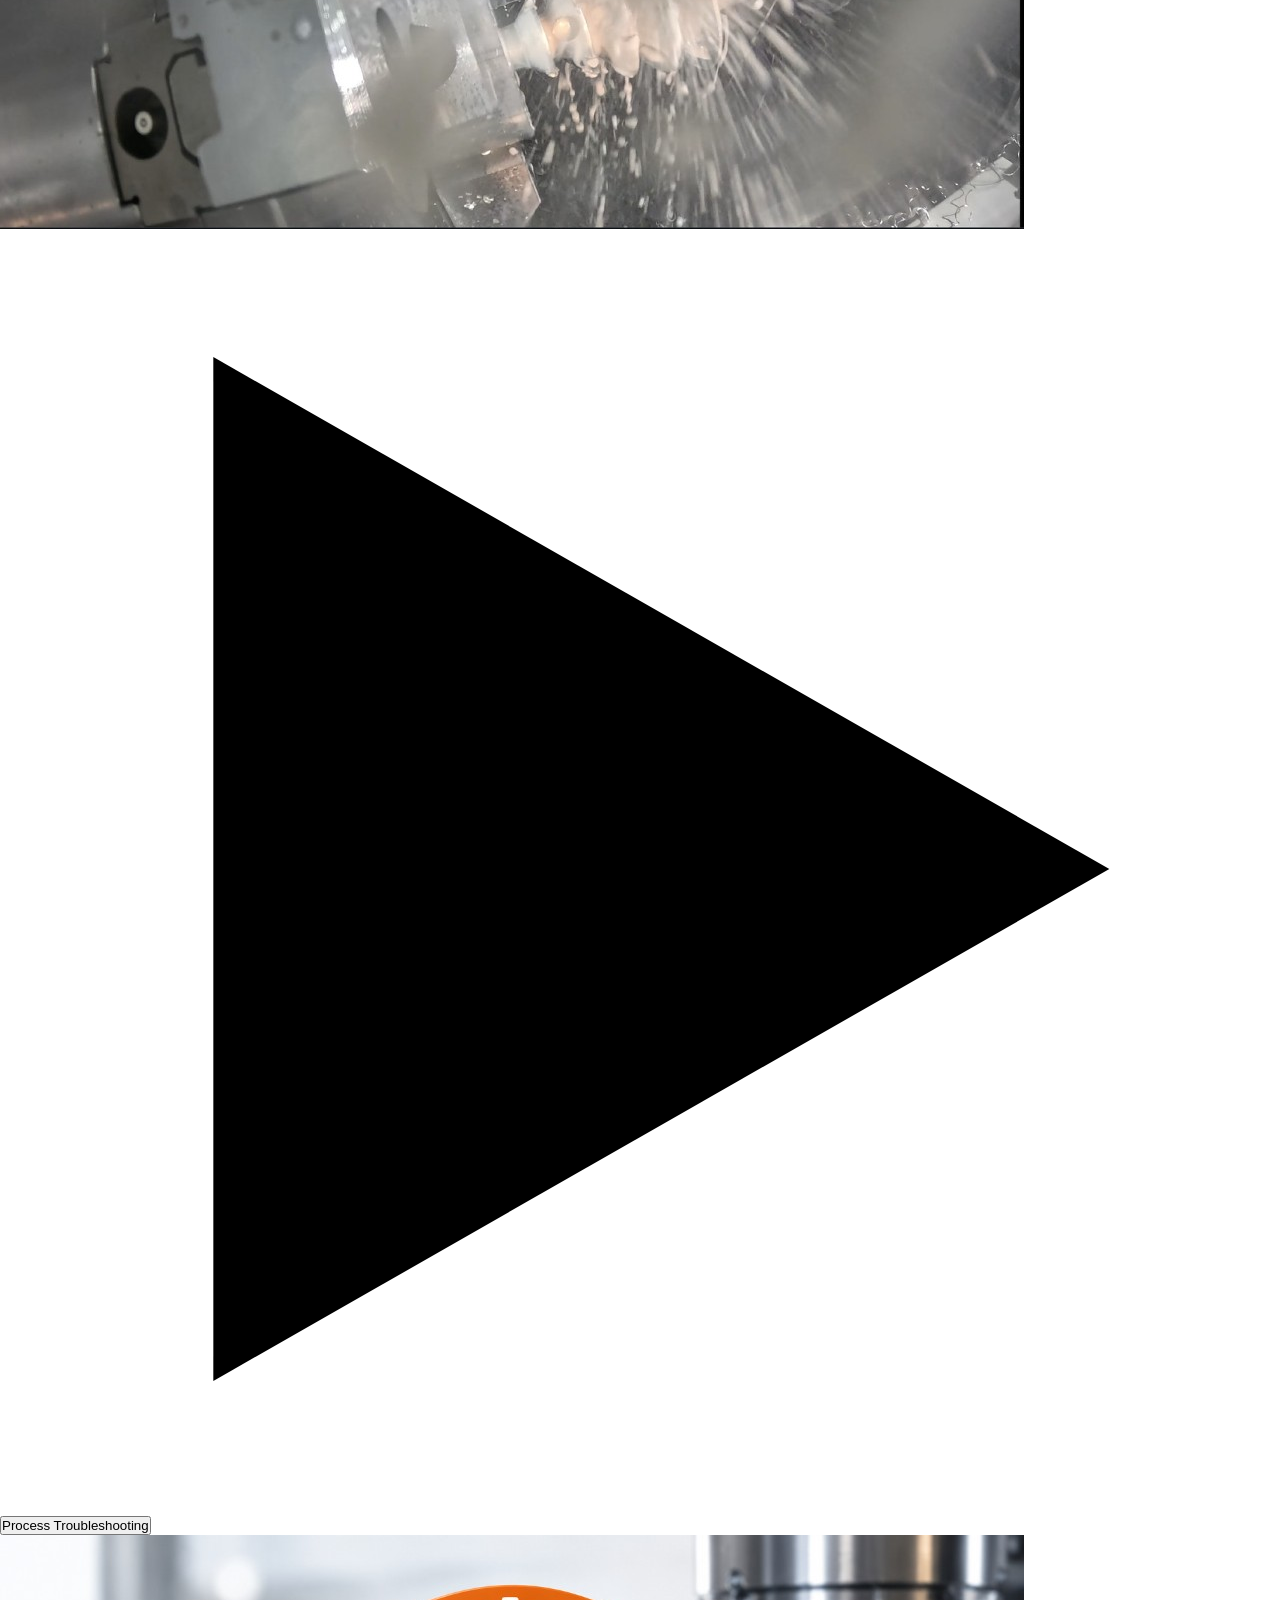
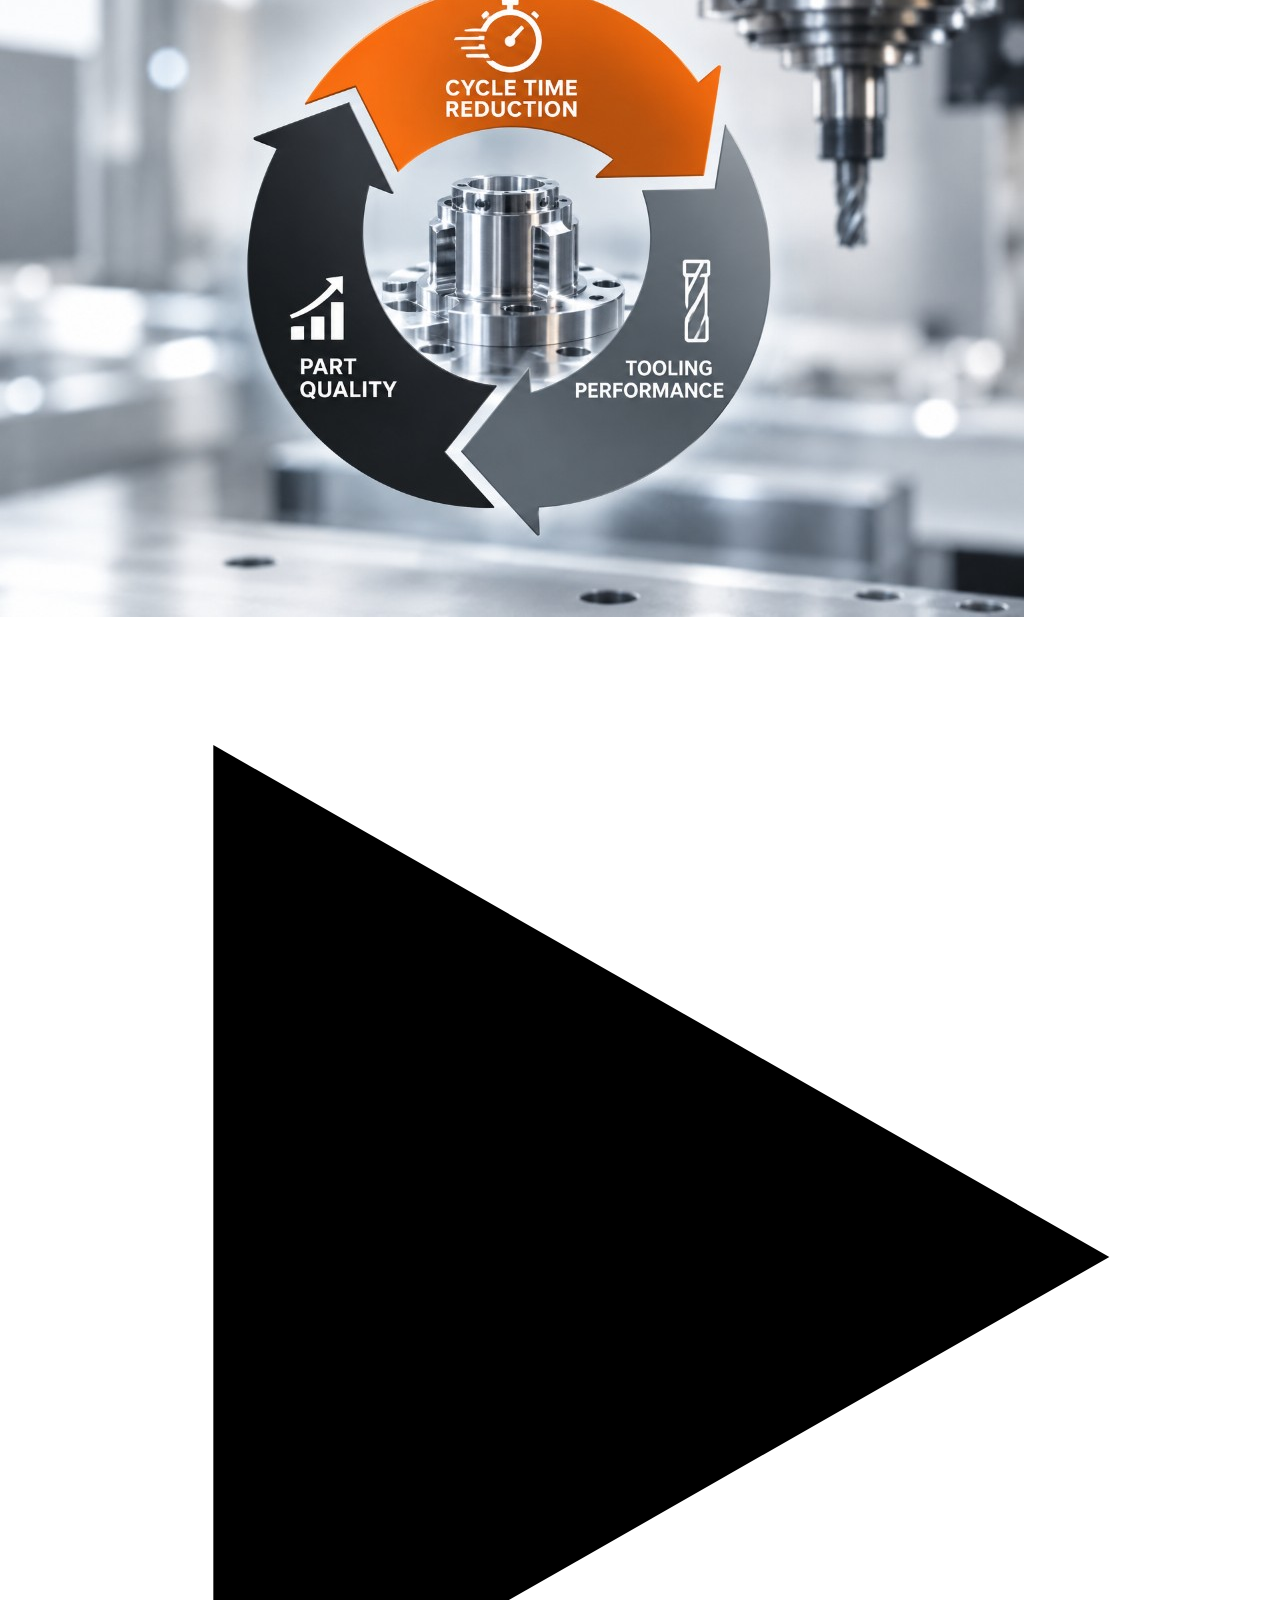
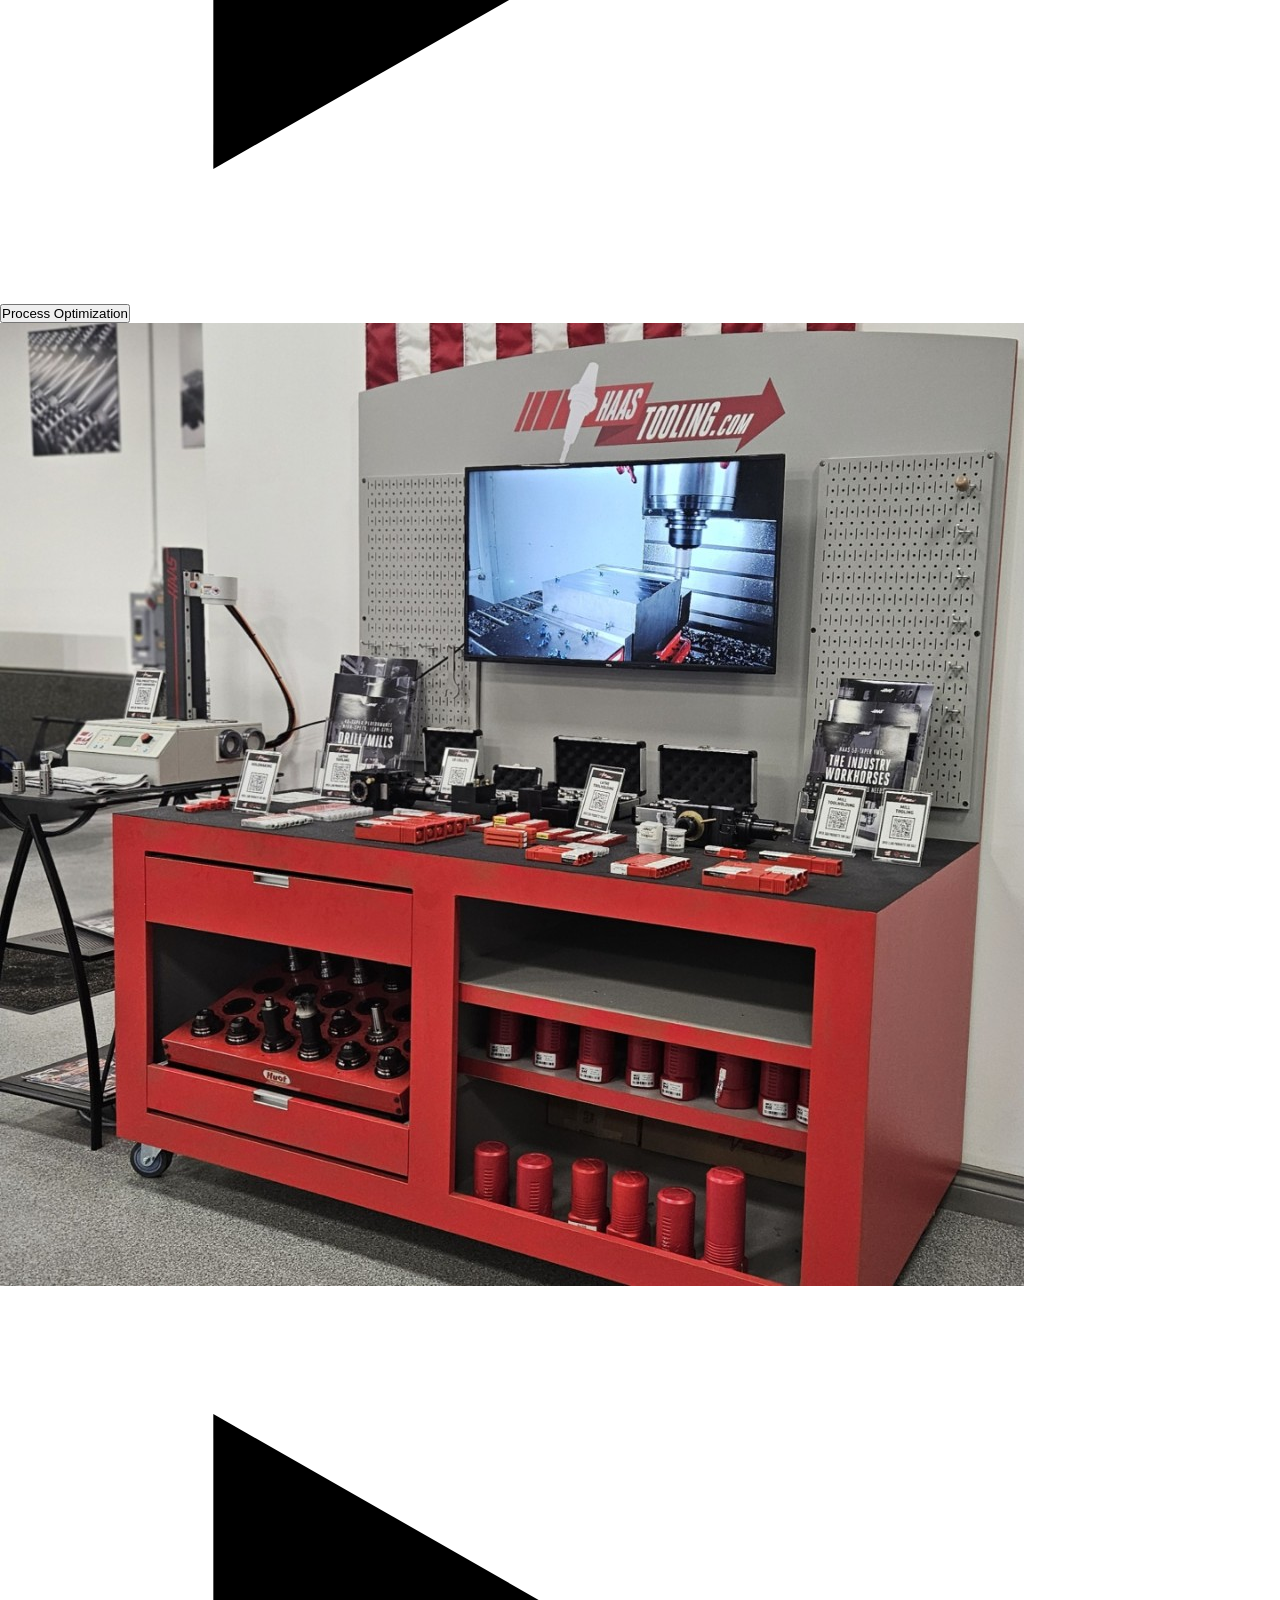
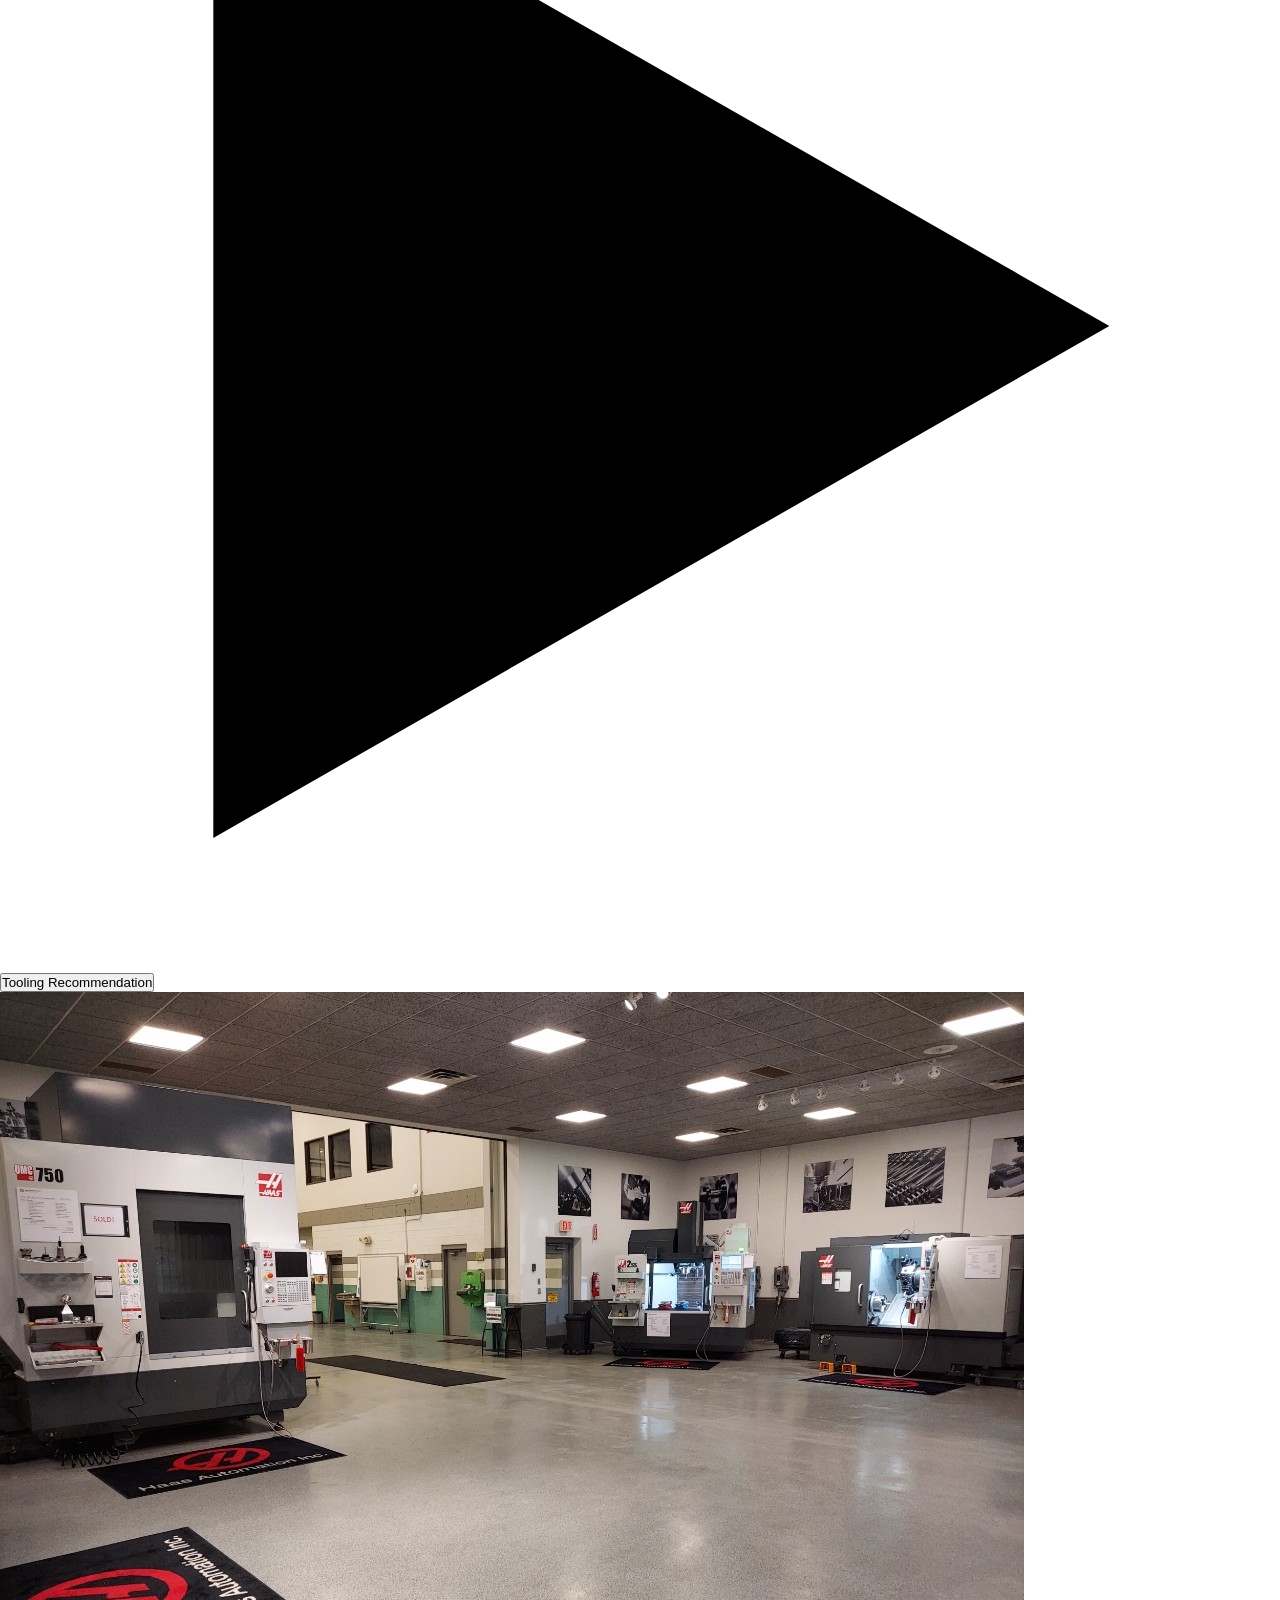
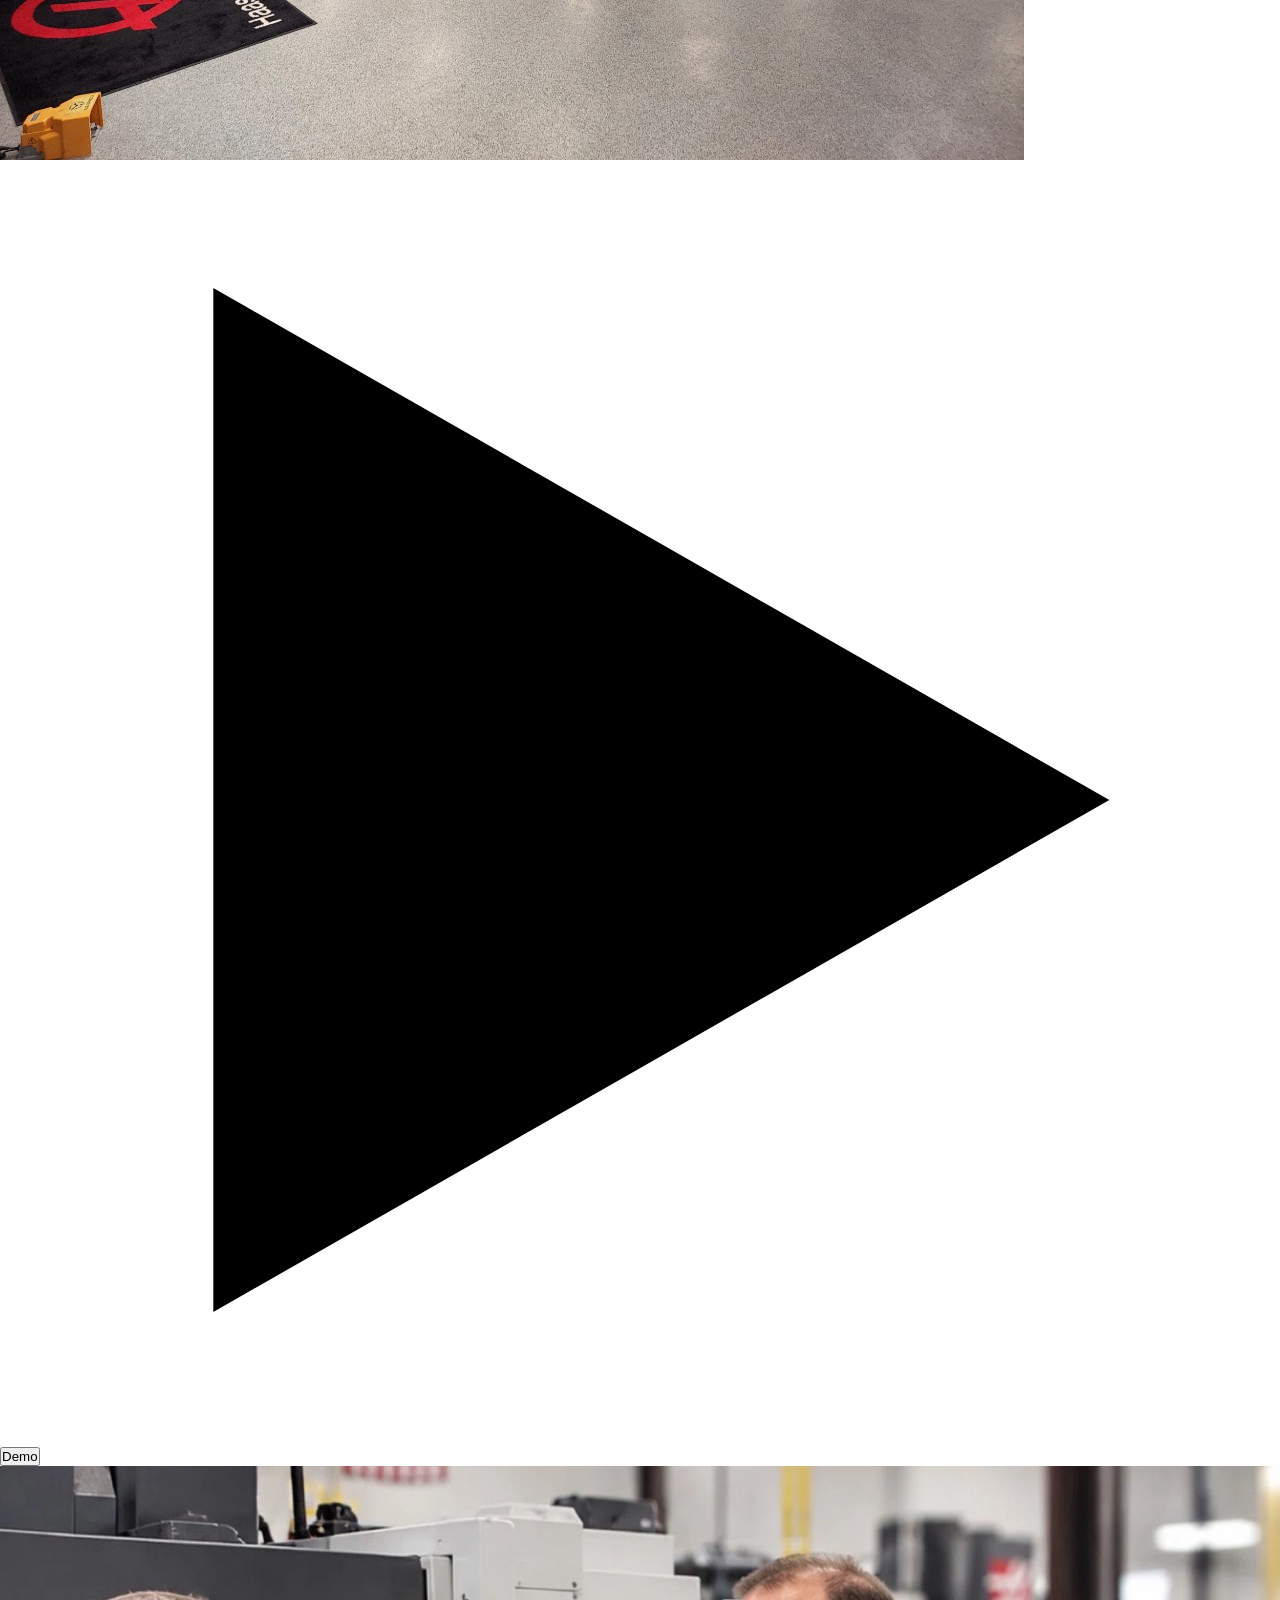
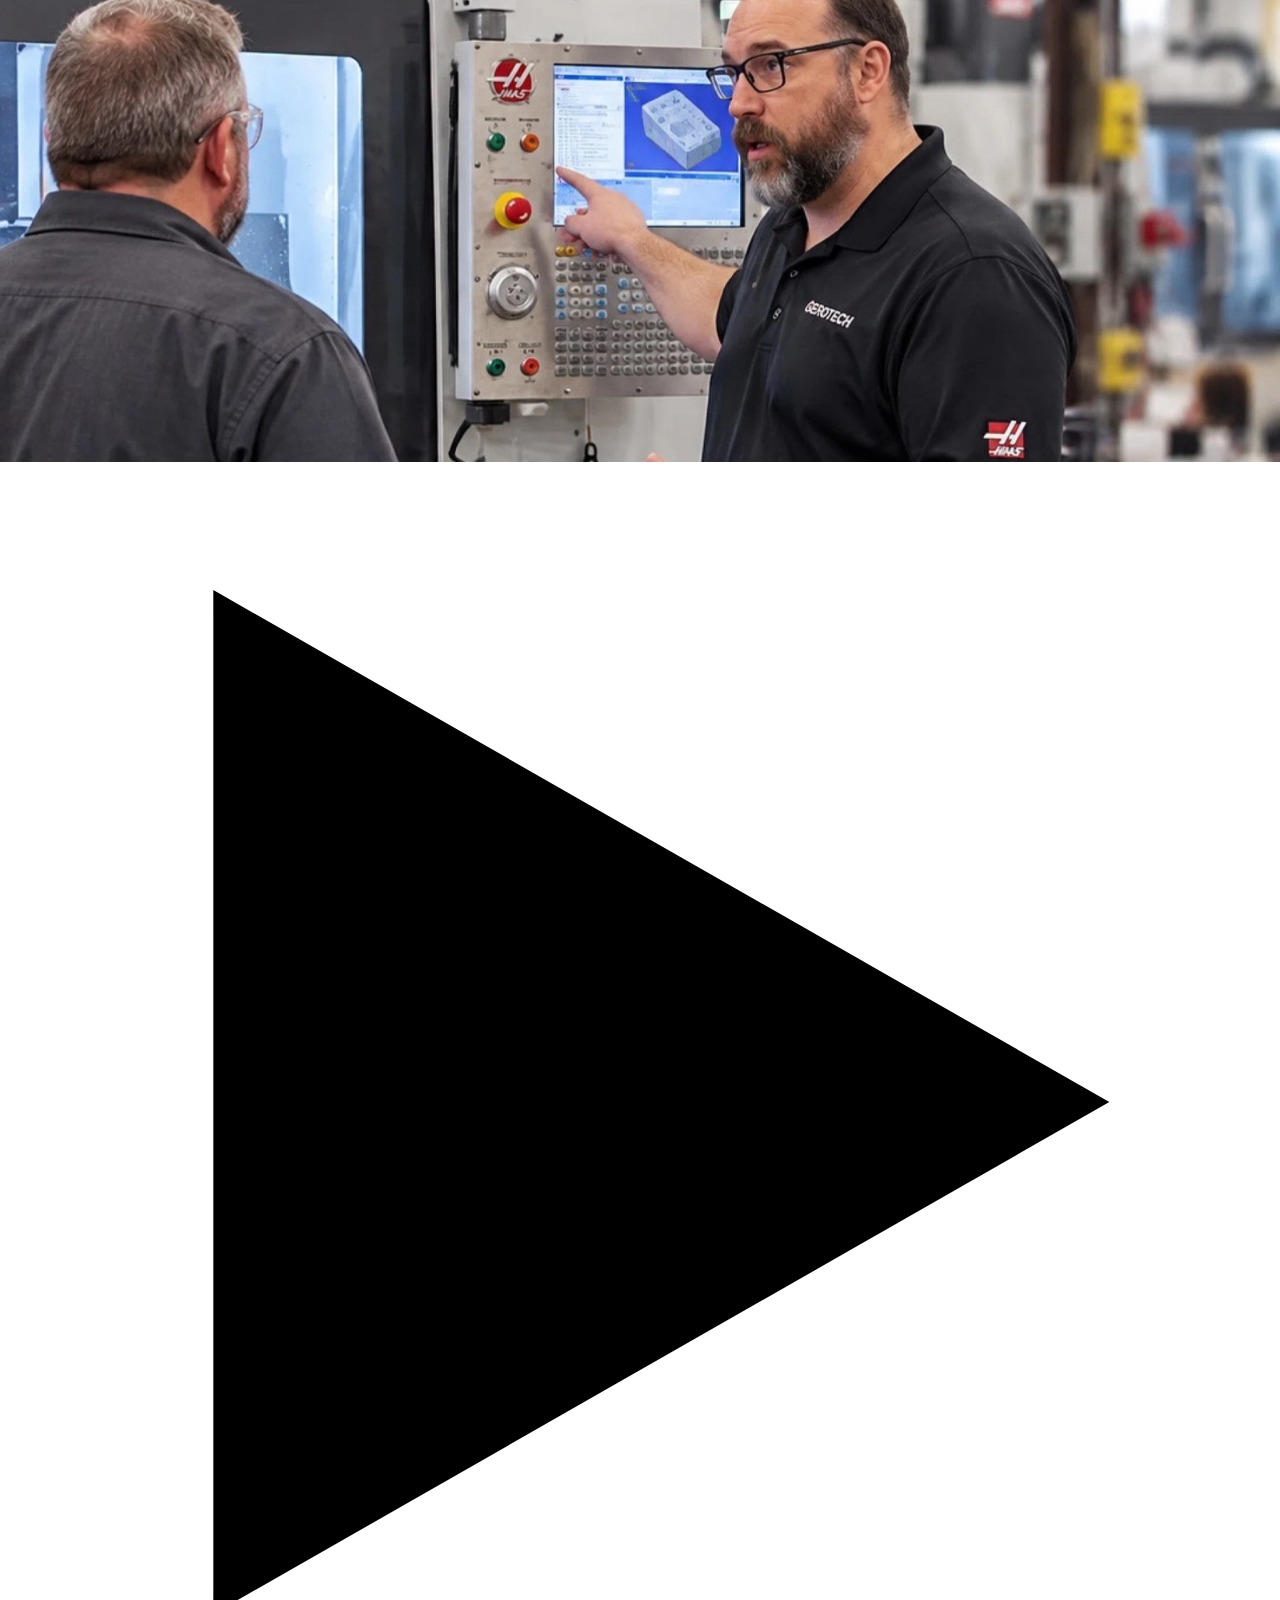
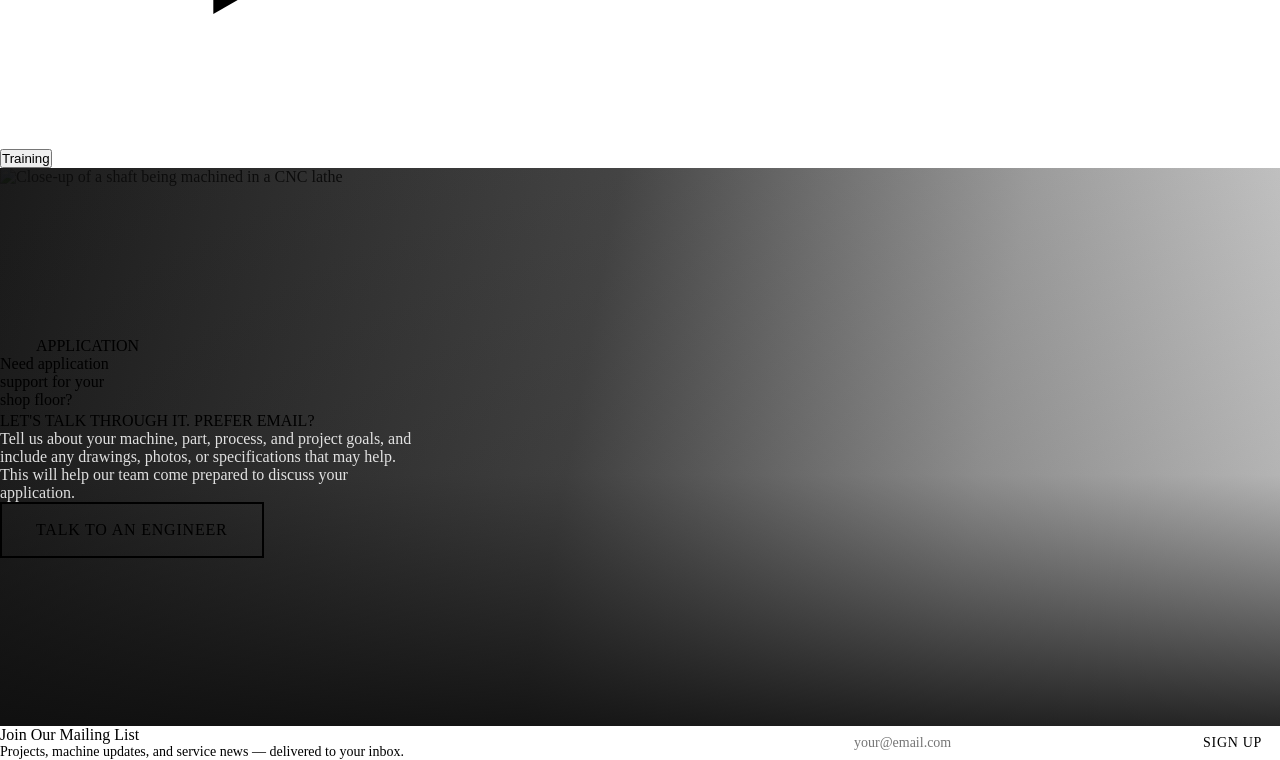
==== commit 17992fa9: "Fit the workholding and process-optimization cards so the cover crop keeps the full subject, and ren" ====
--- a/application.html
+++ b/application.html
@@ -43,7 +43,7 @@
             <template><p>We write programs that get the most out of your machine. From simple 2-axis turning and 3-axis milling work to complex multi-axis solutions, our application engineers handle the full range — G-code, conversational programming, and CAM-generated toolpaths.</p><p>Whether you need a one-off program or high-volume production, we will deliver a reliable toolpath that is right for your part.</p><div class="mcs-modal__actions"><a class="btn btn--outline-orange" href="tel:+17343797788">Talk to an Engineer</a></div></template>
           </article>
           <article class="mcs-card" id="process-optimization" role="button" tabindex="0" aria-haspopup="dialog">
-            <img class="mcs-card__image" src="assets/images/app-optimization.jpg" alt="Cycle-time reduction, part quality and tooling performance diagram" loading="lazy" /><!-- Client graphic: process optimisation cycle -->
+            <img class="mcs-card__image" src="assets/images/app-optimization.jpg" alt="Circular process optimization diagram over a machined part: cycle time reduction, part quality, tooling performance" loading="lazy" /><!-- Card file fitted from app-optimization-gallery.jpg so the 275px cover shows the whole diagram -->
             <div class="mcs-card__content"><h3 class="mcs-card__title">Process Optimization</h3><span class="mcs-card__cue">View Details</span></div>
             <template><p>Every program is optimized for cycle time, tool life, and part quality. We handle custom probing and macro programming when the standard available routines don't meet your needs.</p><div class="mcs-modal__actions"><a class="btn btn--outline-orange" href="tel:+17343797788">Talk to an Engineer</a></div></template>
           </article>
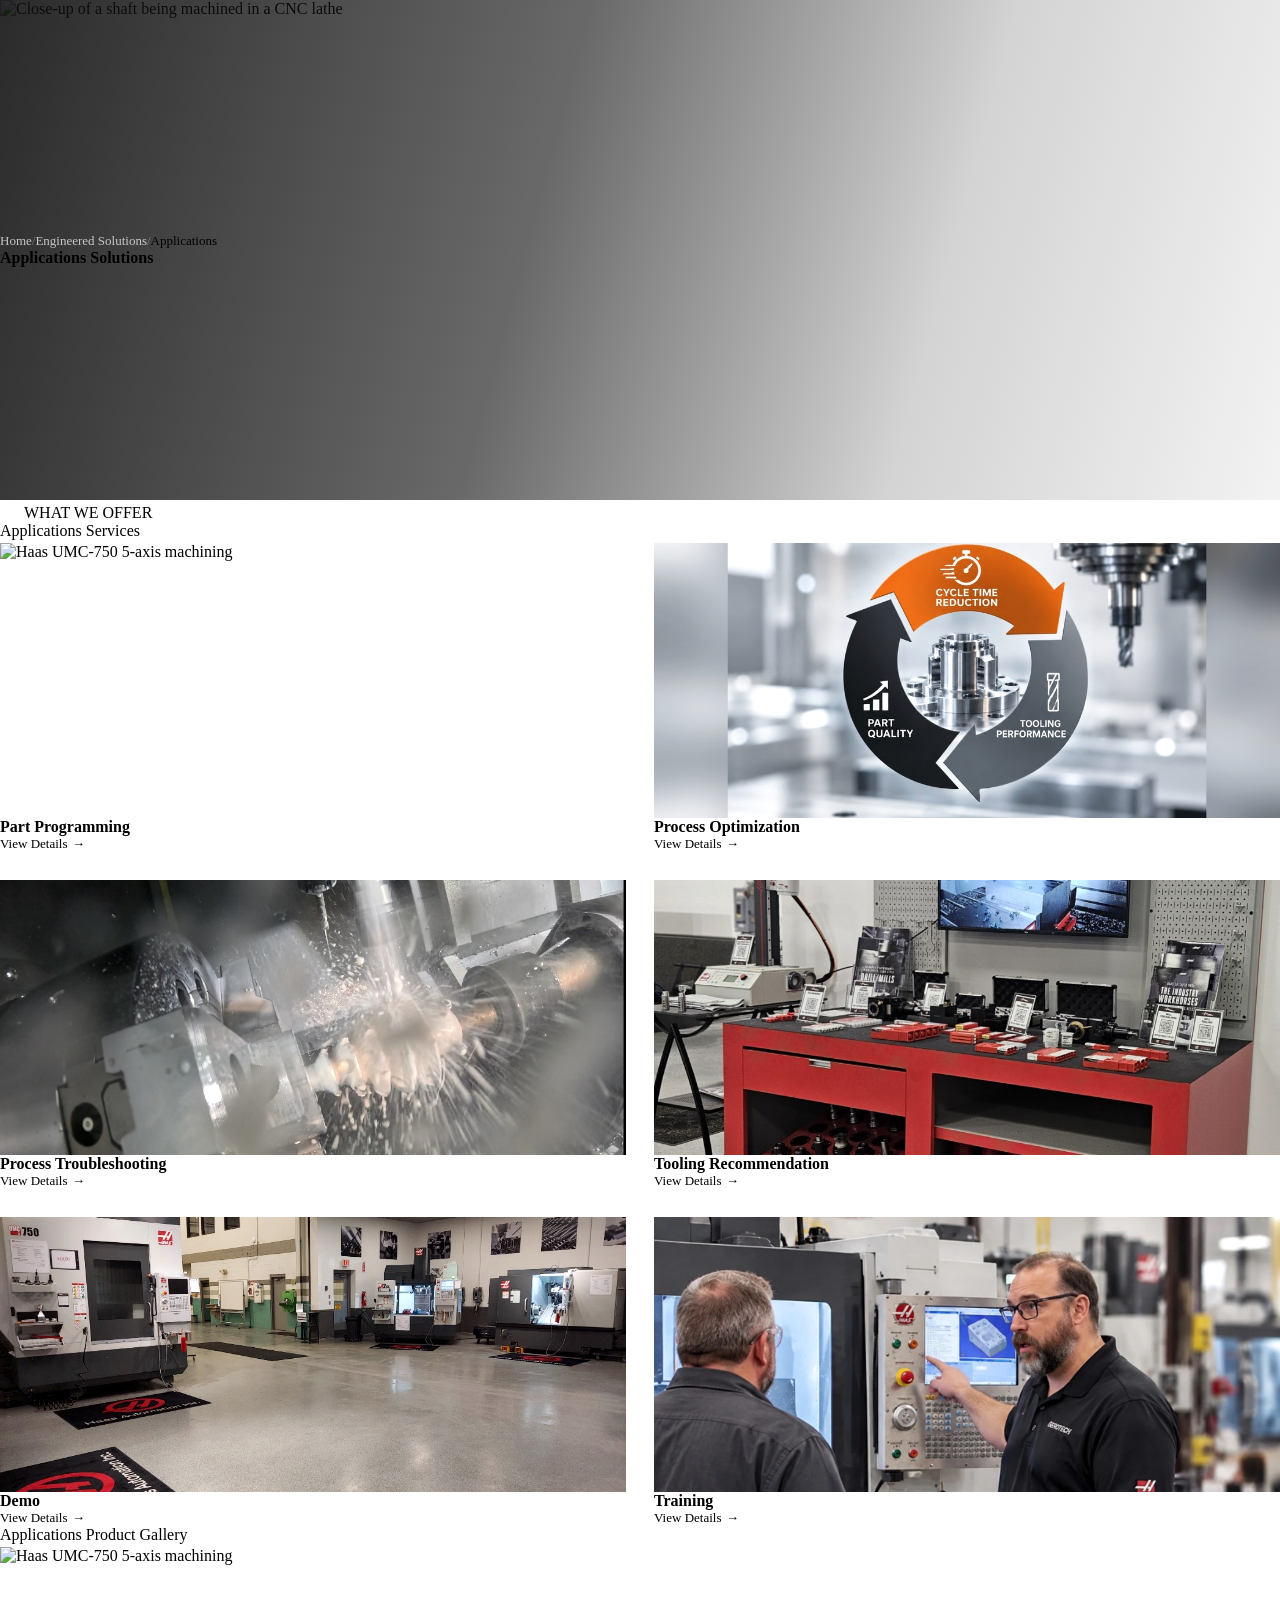
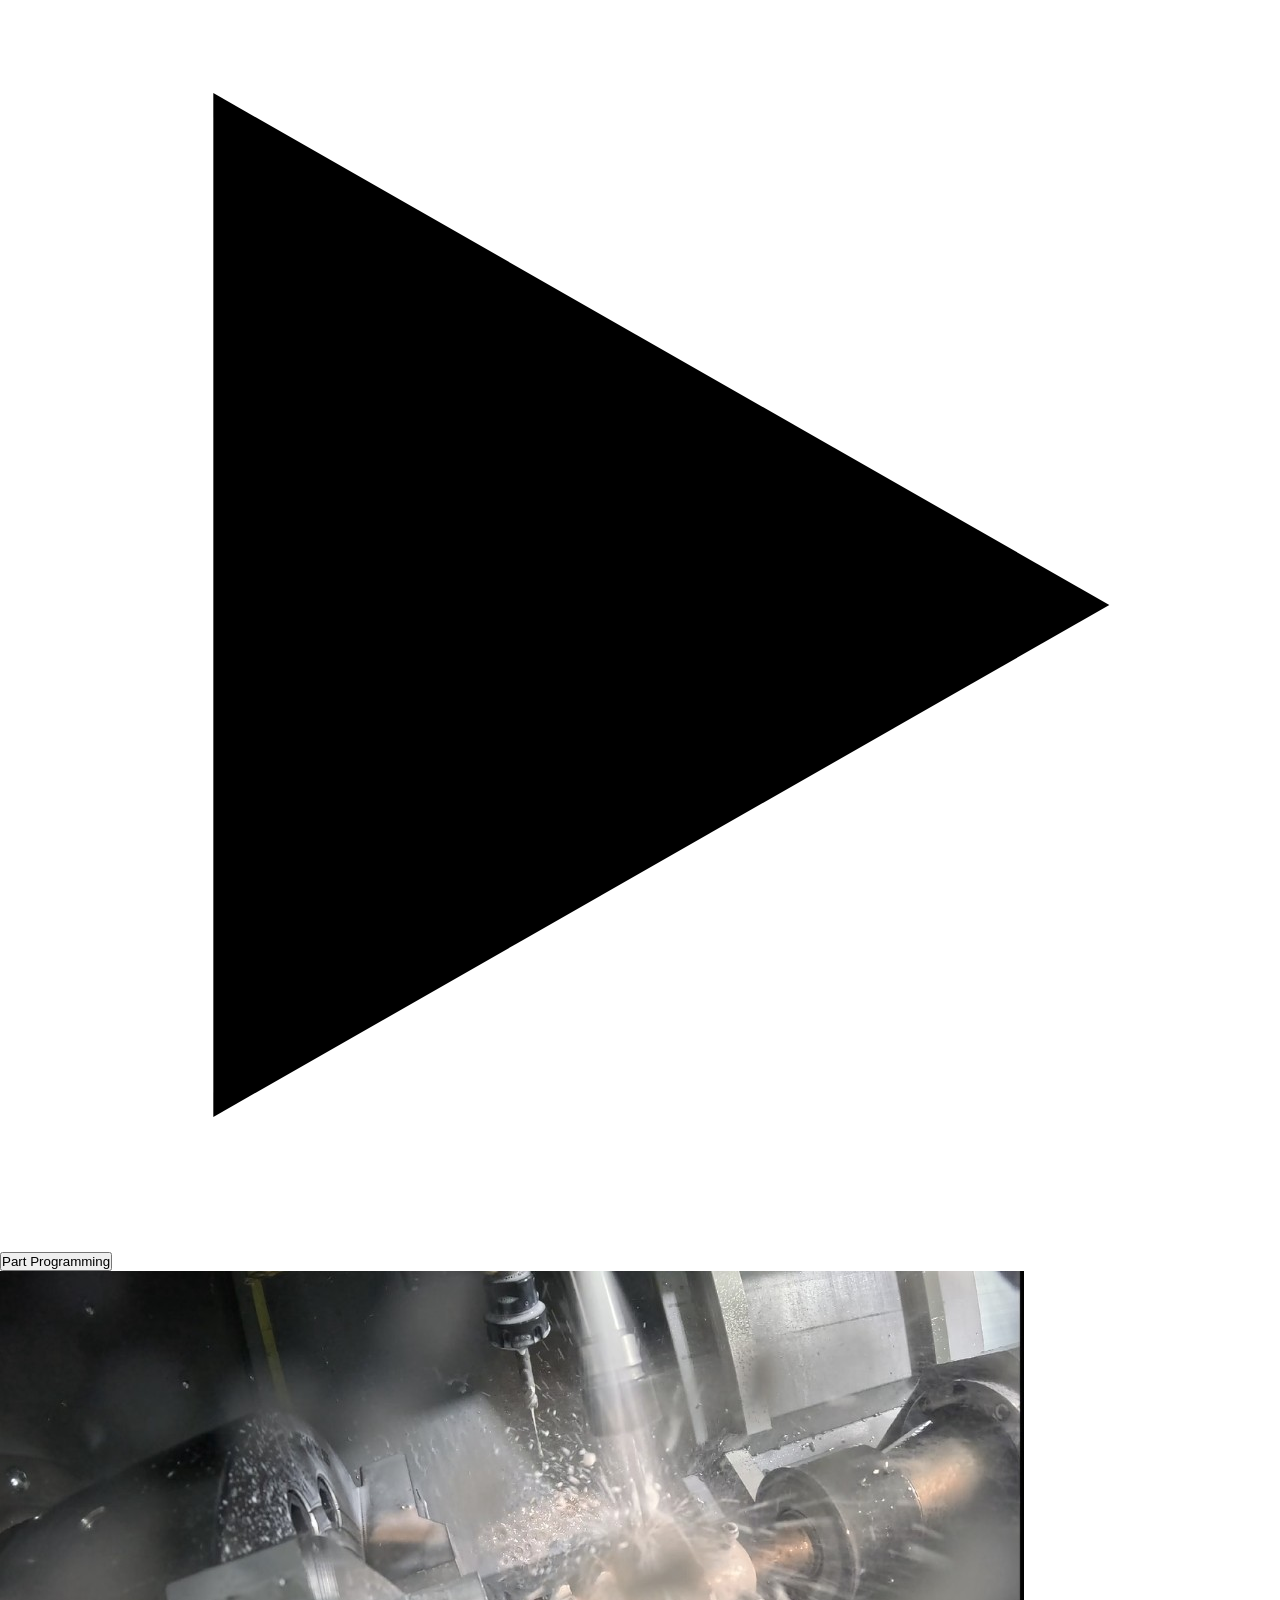
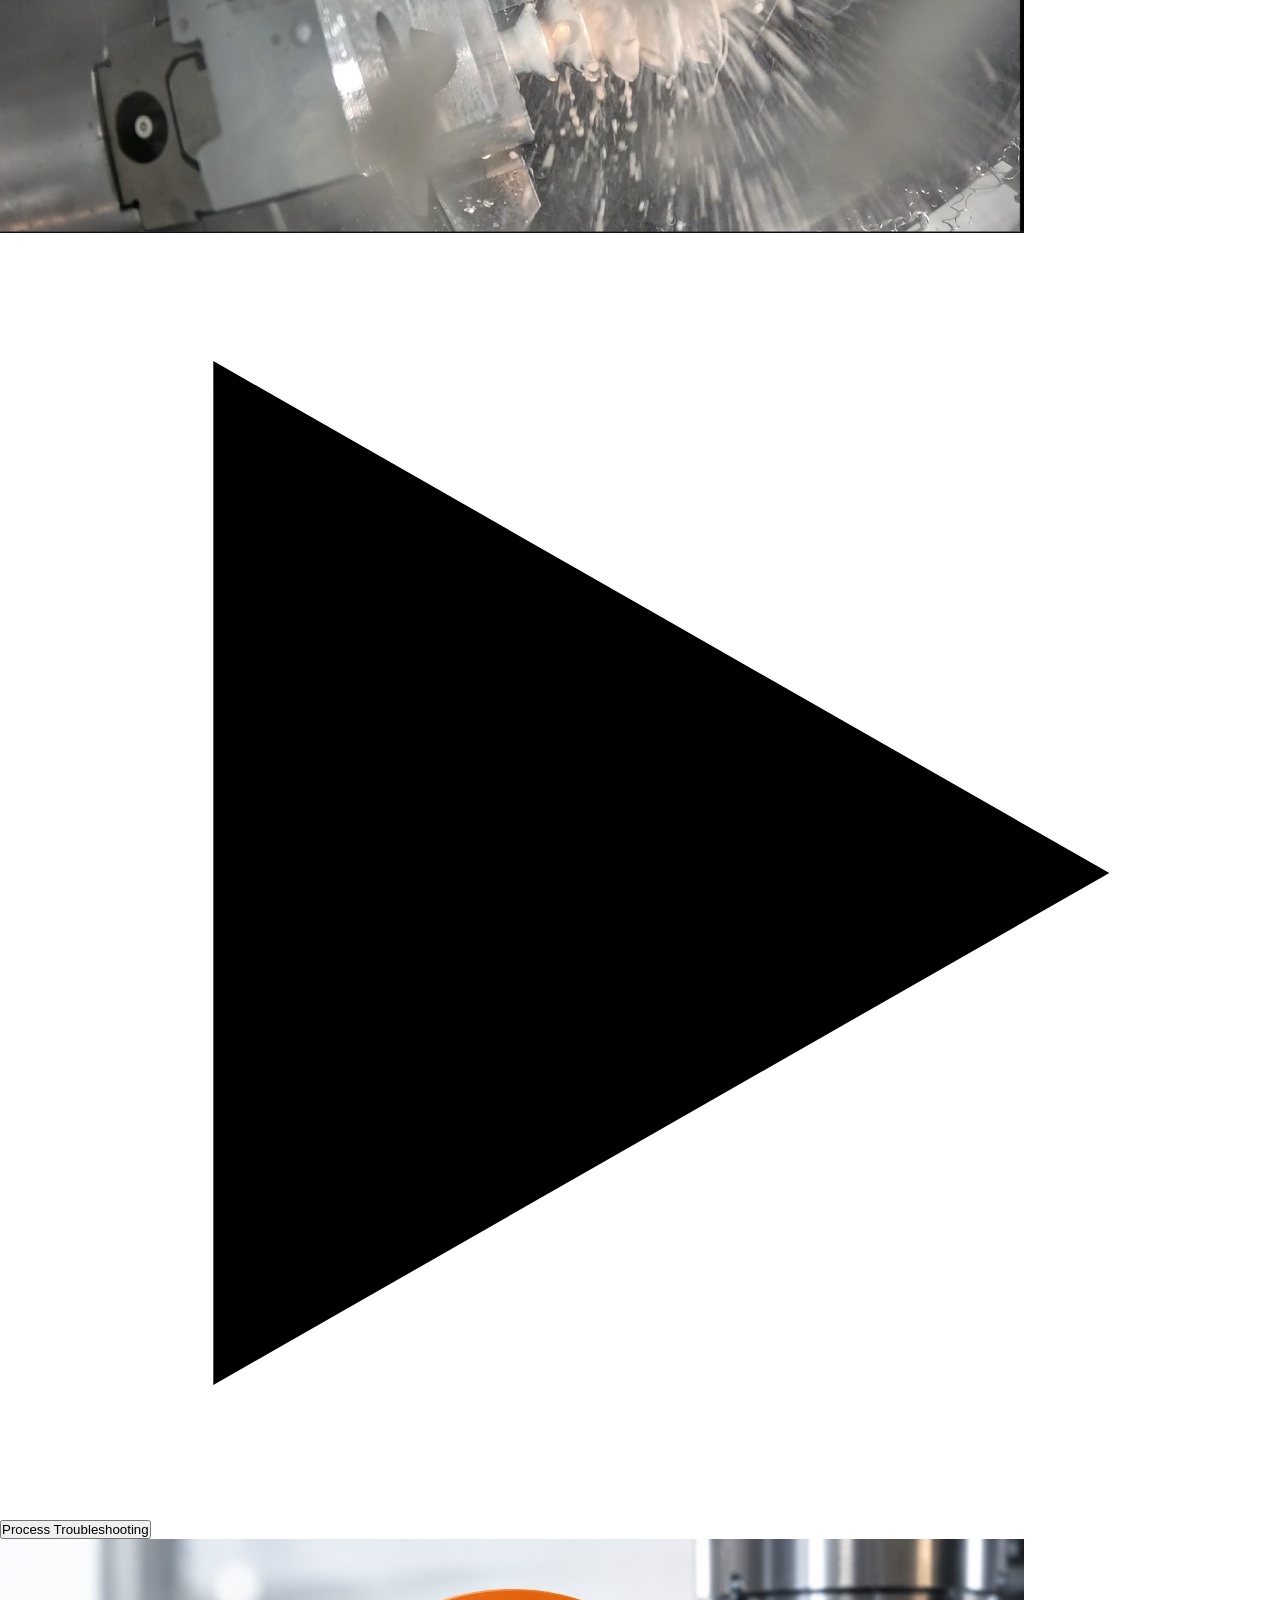
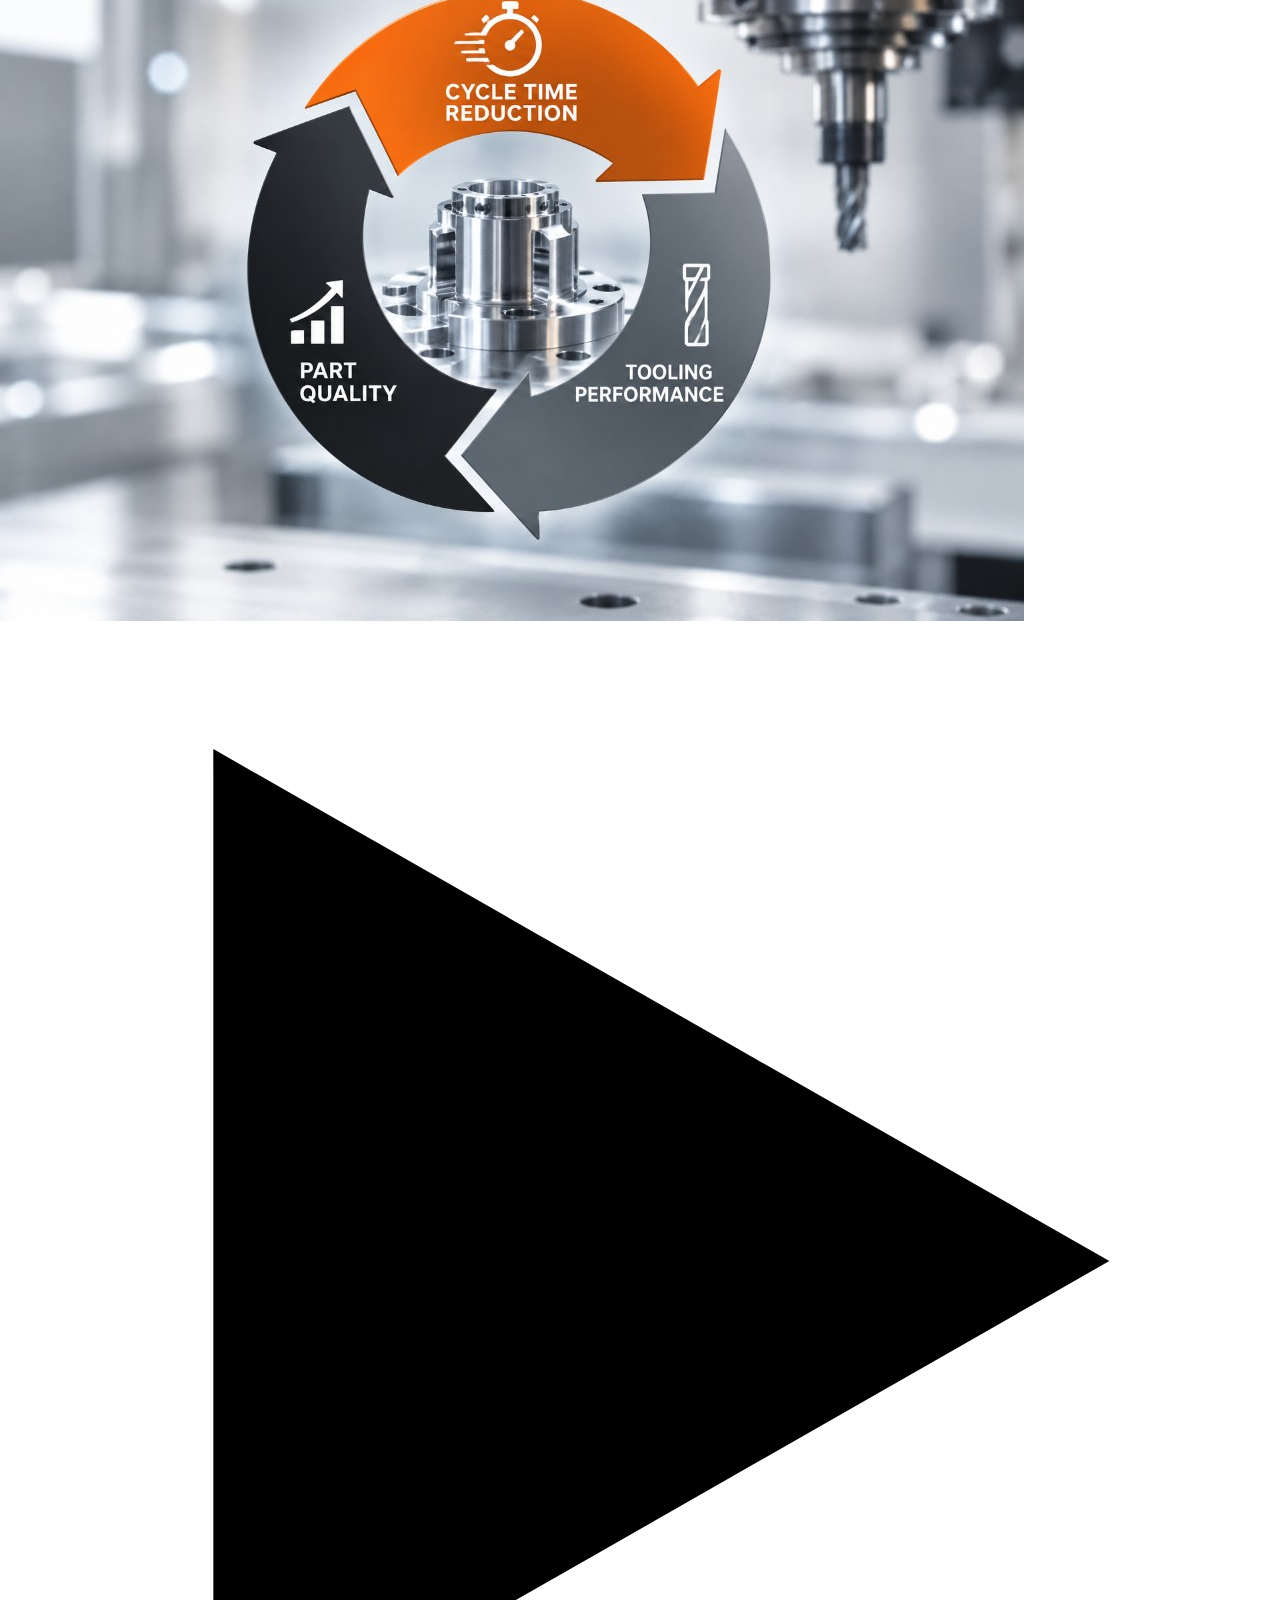
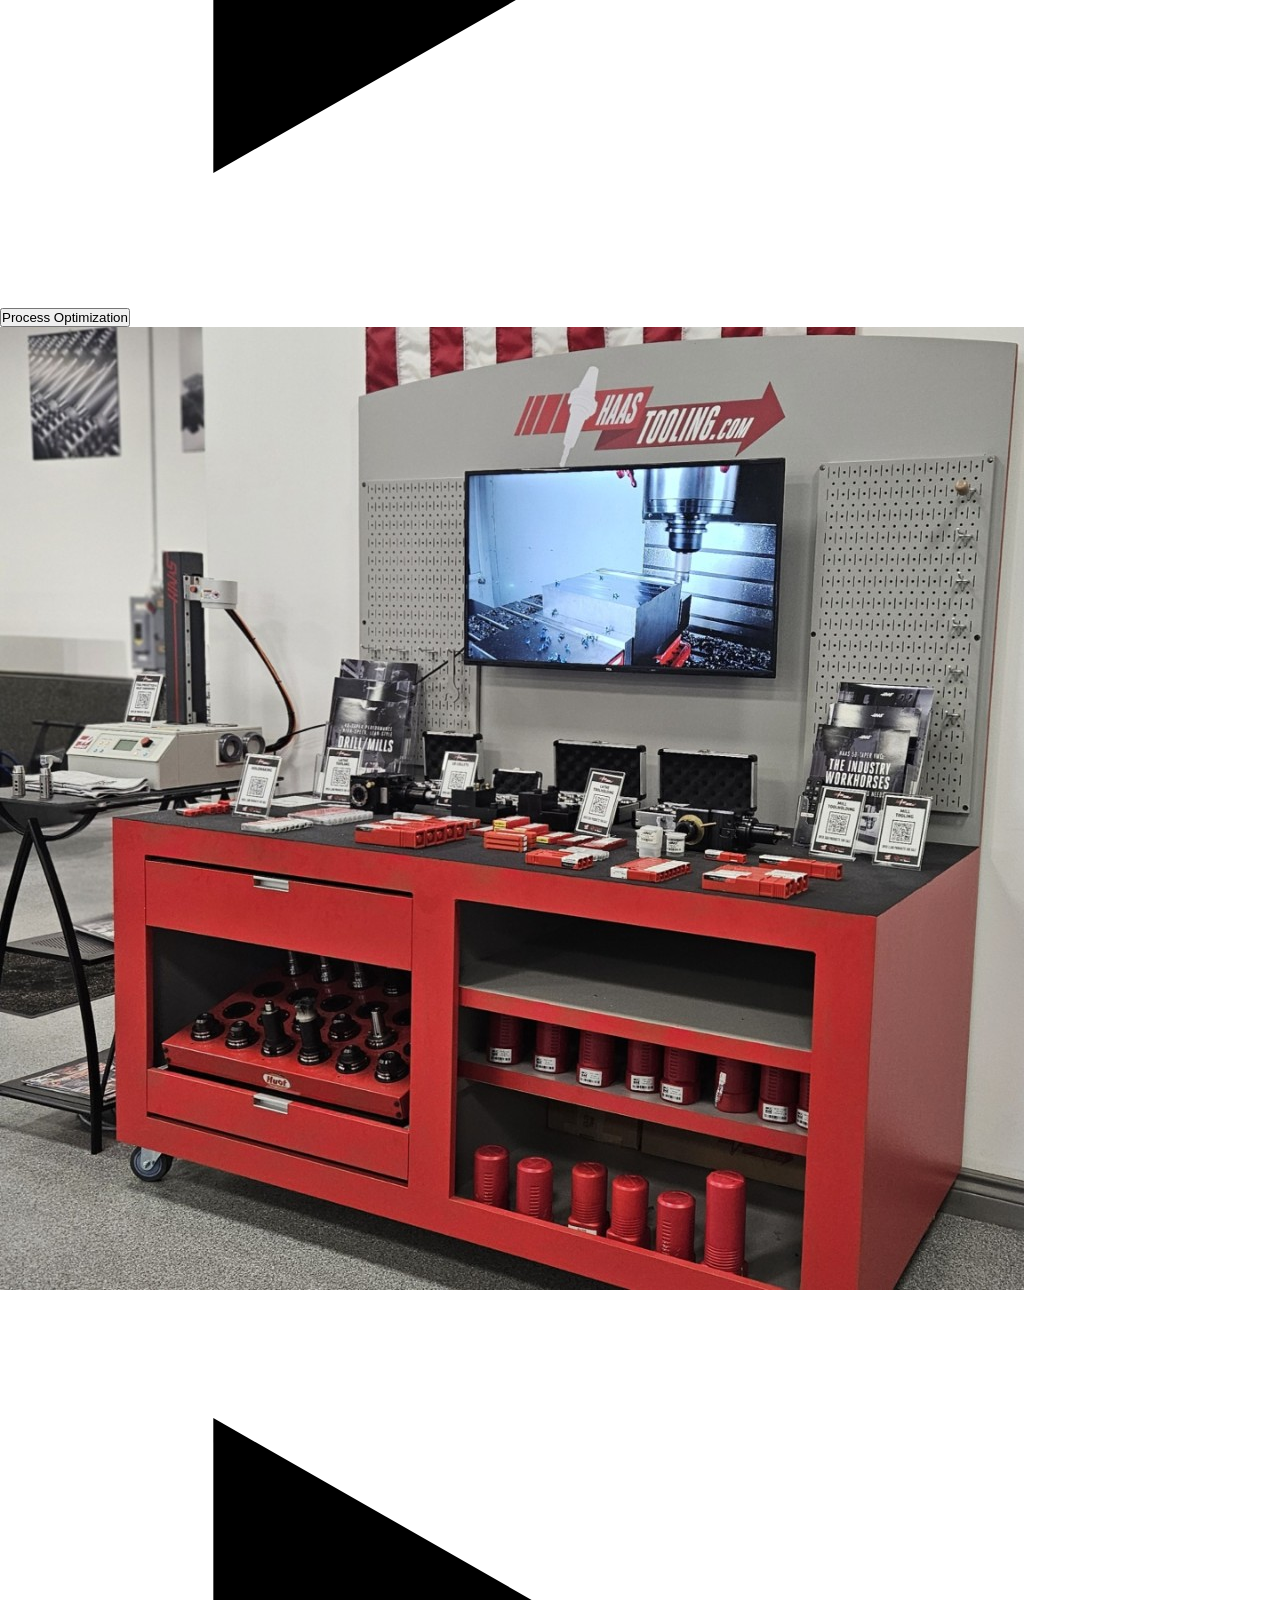
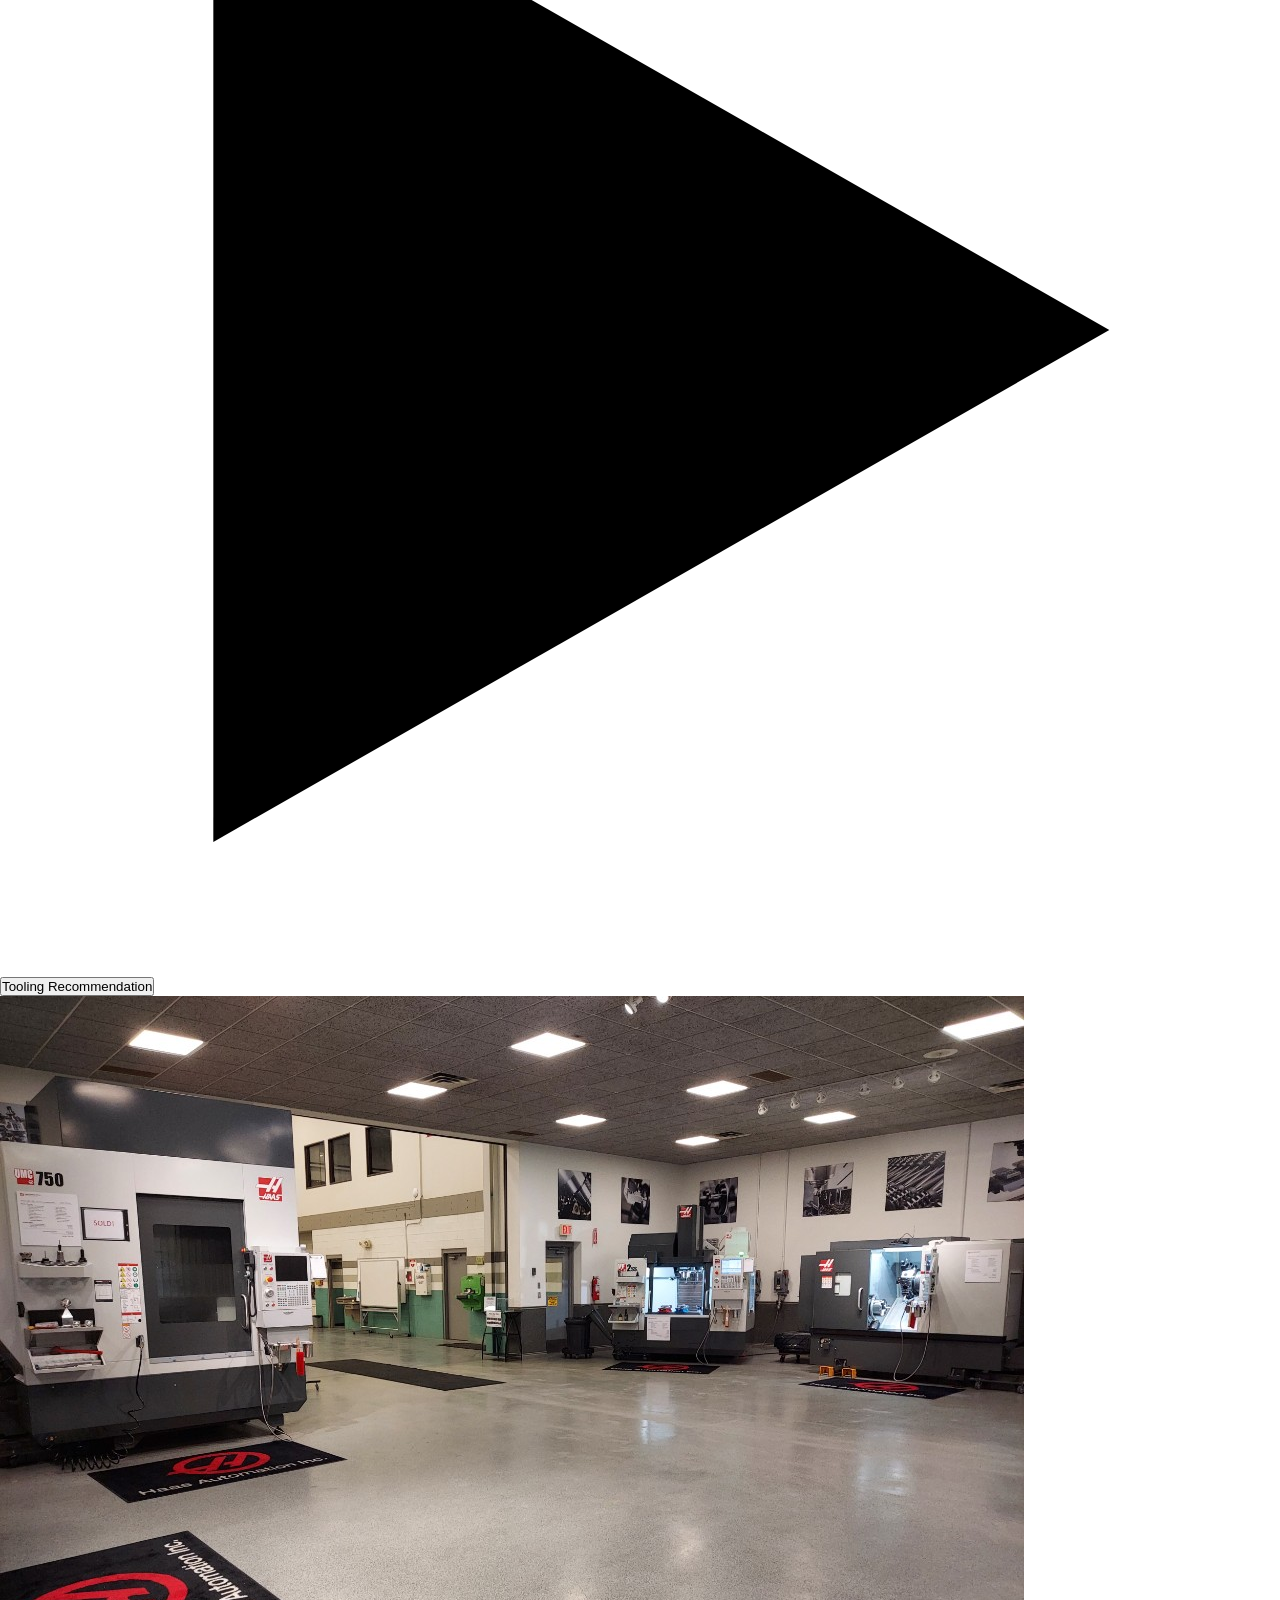
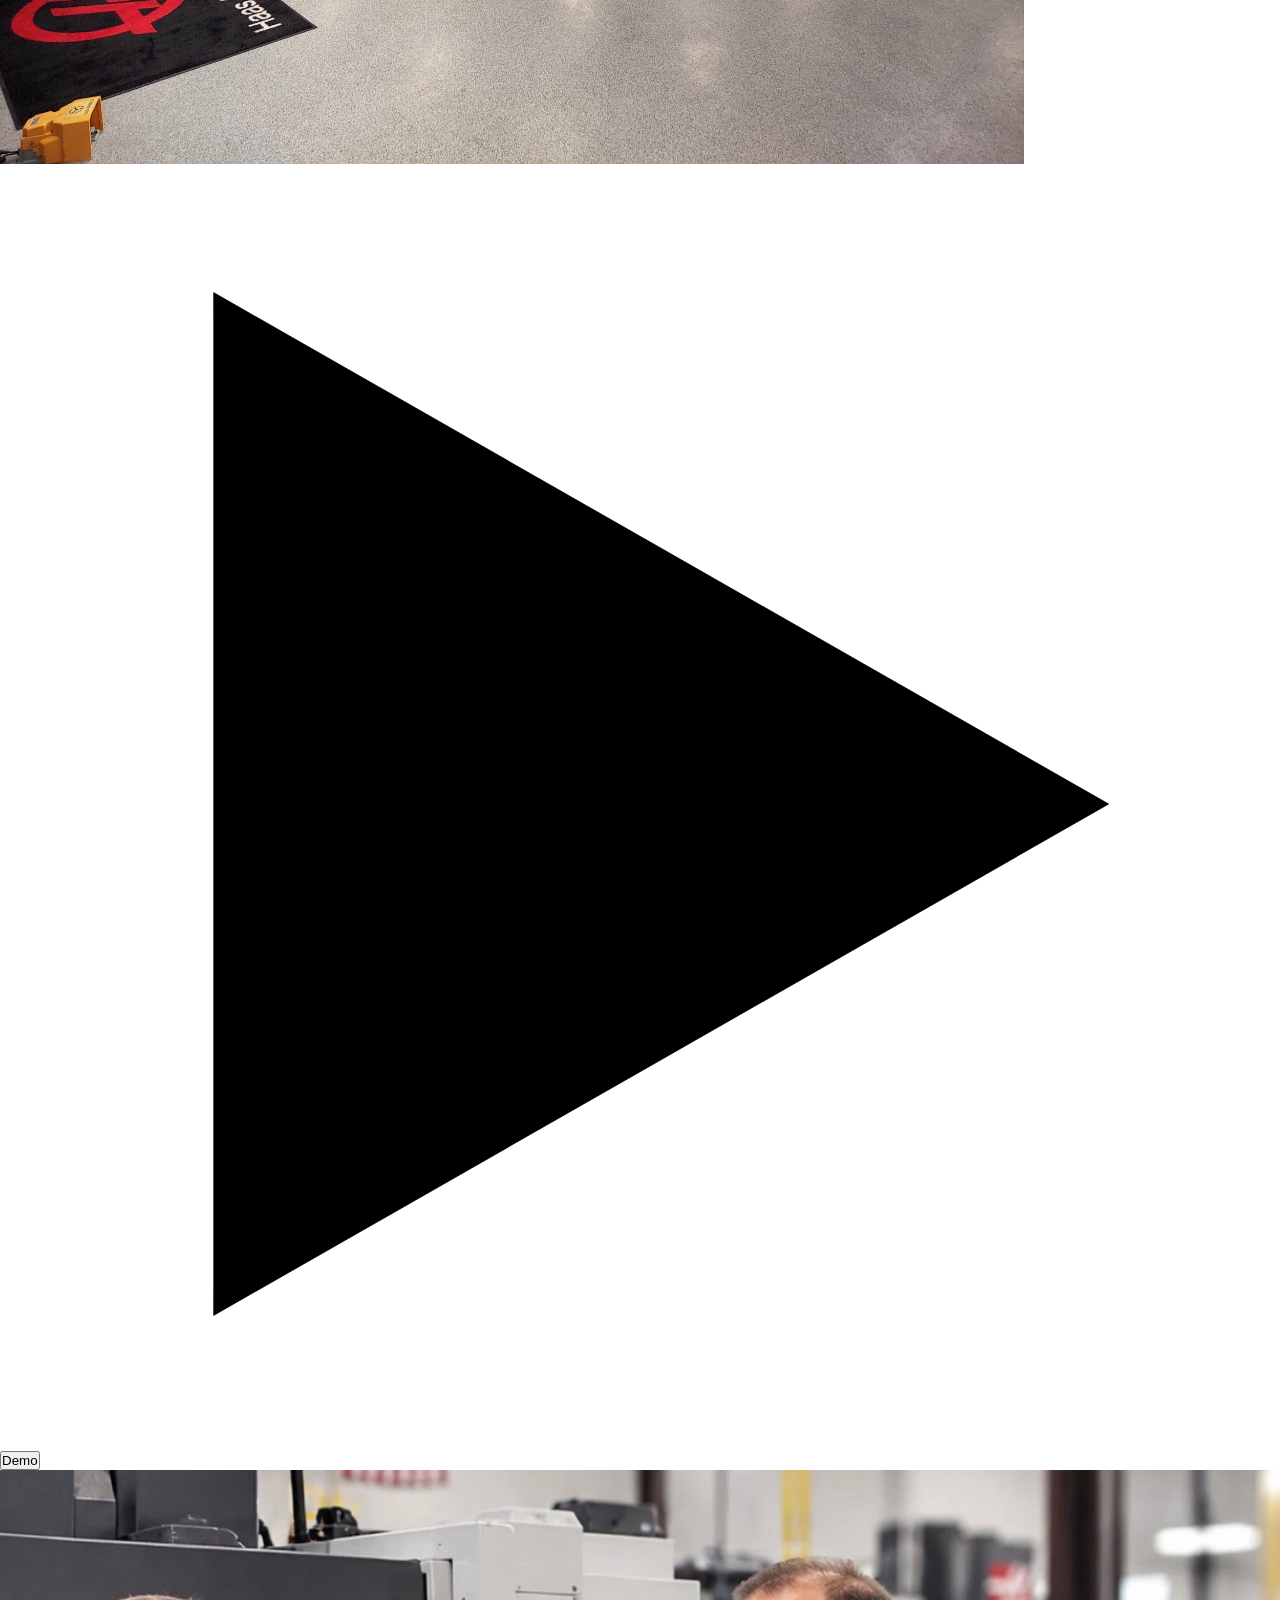
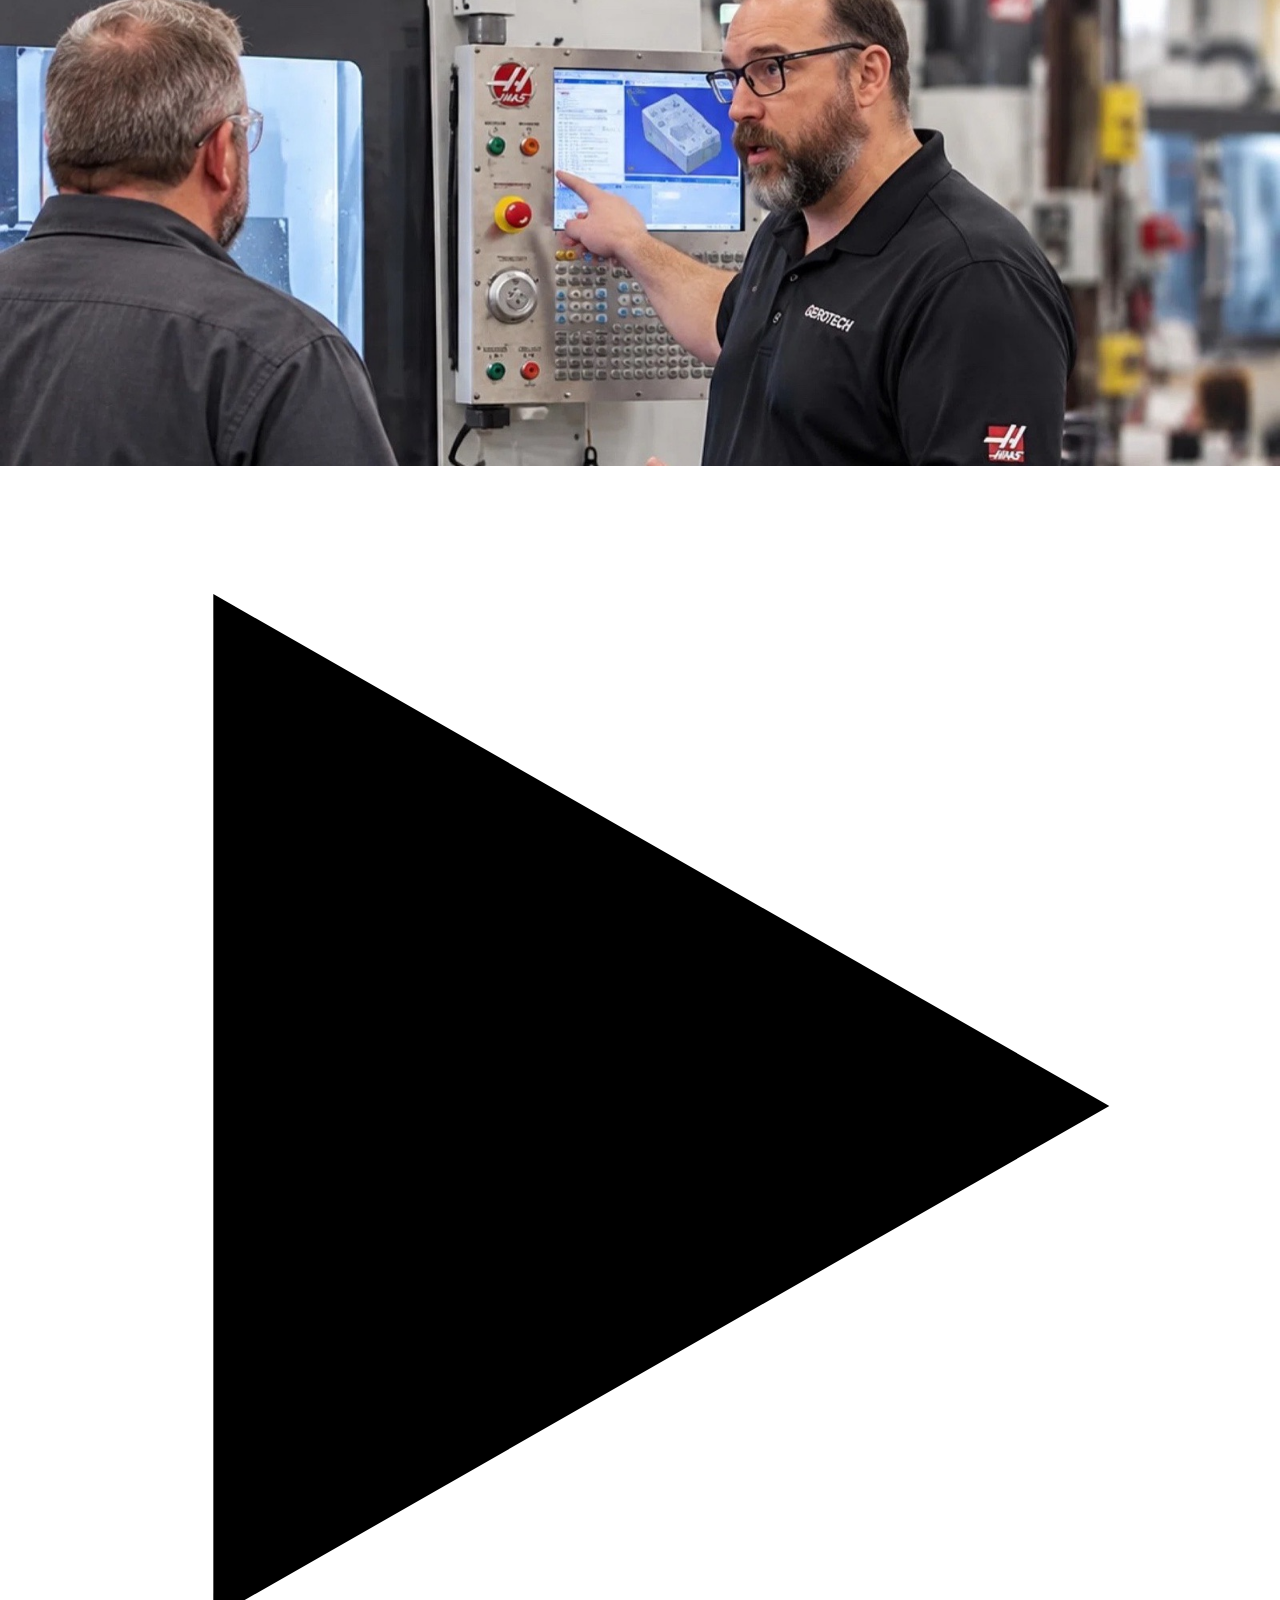
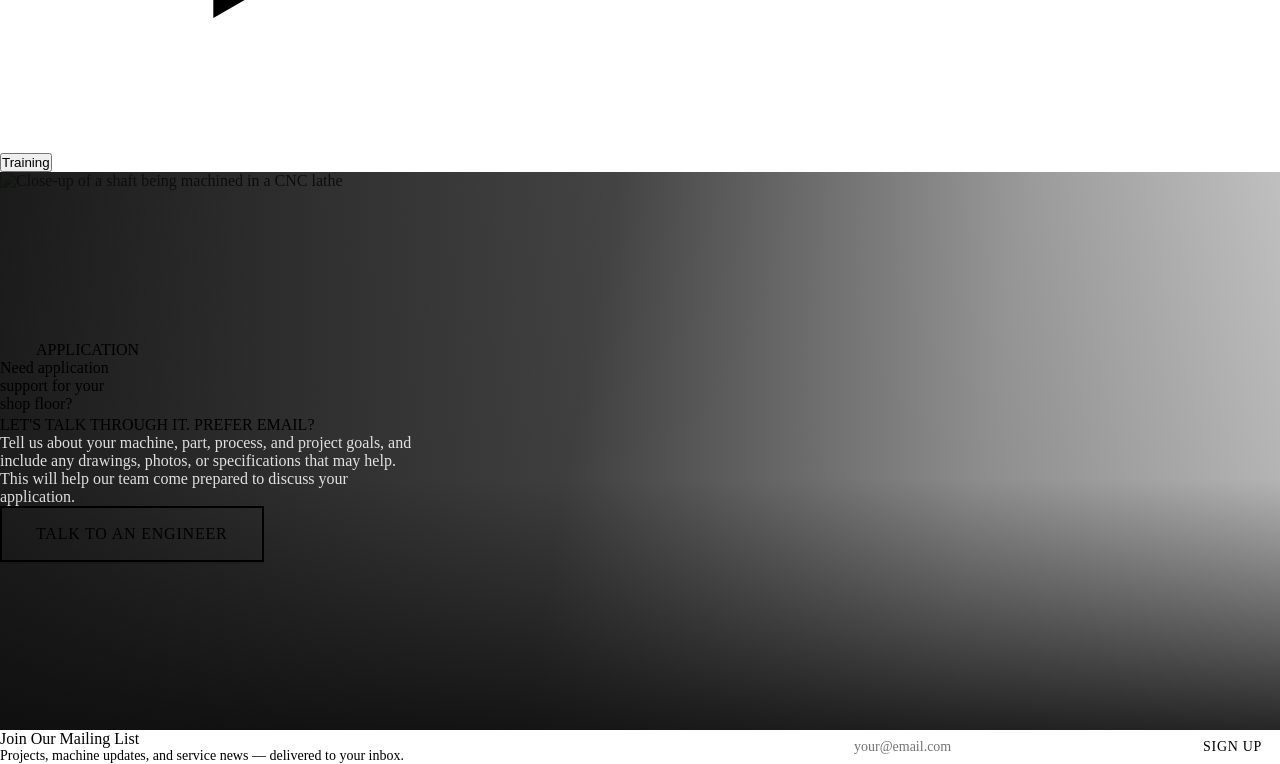
==== commit 8dda2f4a: "Keep one accordion drawer open at a time, and flatten the mobile/tablet hero overlay to 30% black Ac" ====
--- a/application.html
+++ b/application.html
@@ -238,7 +238,7 @@
       <div class="mcs-modal__img"></div>
       <div class="mcs-modal__body">
         <h2 class="mcs-modal__title" id="mcs-modal-title"></h2>
-        <div class="mcs-modal__detail"></div>
+        <div class="mcs-modal__detail" data-accordion="single"></div>
       </div>
     </div>
   </div>
@@ -246,6 +246,7 @@
   <script src="assets/js/include-partials.js"></script>
   <script src="assets/js/nav.js"></script>
   <script src="assets/js/animations.js"></script>
+  <script src="assets/js/accordions.js"></script>
   <script src="assets/js/modal.js"></script>
   <script src="assets/js/gallery-module.js"></script>
 </body>
--- a/assets/css/components.css
+++ b/assets/css/components.css
@@ -3622,14 +3622,8 @@
   margin-right: 0;
 }
 @media (max-width: 768px) {
-  .slide__overlay--left {
-    background: linear-gradient(
-      180deg,
-      rgba(13, 13, 13, 0.72) 0%,
-      rgba(13, 13, 13, 0.45) 45%,
-      rgba(28, 28, 33, 0.55) 100%
-    );
-  }
+  /* Hero overlay lives in elevated.css (it loads last, so an override here
+     would be dead). Mobile/tablet (≤900px) = flat 30% black, no gradient. */
   /* Mobile heroes stay left-aligned site-wide (matches homepage peek + editorial system) */
   .slide__content--left {
     text-align: left;
--- a/assets/css/elevated.css
+++ b/assets/css/elevated.css
@@ -0,0 +1,800 @@
+/* ============================================================
+   GEROTECH — DESIGN ELEVATION (UI/UX pass)
+   Load after layout.css. Overrides and additive polish only.
+   ============================================================ */
+
+/* ── Global polish ────────────────────────────────────────── */
+::selection {
+  background: var(--clr-orange-tint);
+  color: var(--clr-ink);
+}
+
+body {
+  text-rendering: optimizeLegibility;
+}
+
+/* ── Sticky header ────────────────────────────────────────── */
+.site-header {
+  transition: box-shadow var(--ease-slow), background var(--ease-slow), backdrop-filter var(--ease-slow);
+}
+
+.site-header.is-sticky {
+  background: rgba(255, 255, 255, 0.92);
+  backdrop-filter: blur(12px);
+  -webkit-backdrop-filter: blur(12px);
+  box-shadow: 0 1px 0 var(--clr-gray-border), var(--shadow-nav);
+}
+
+/* ── Hero ─────────────────────────────────────────────────── */
+.hero-slider {
+  height: clamp(480px, 72vh, 640px);
+}
+.hero-slider--peek {
+  height: auto;
+}
+@media (min-width: 901px) {
+  .hero-slider--peek {
+    height: auto;
+    min-height: 500px;
+  }
+}
+
+.slide__overlay--left {
+  background: linear-gradient(
+    105deg,
+    rgba(13, 13, 13, 0.88) 0%,
+    rgba(13, 13, 13, 0.62) 42%,
+    rgba(13, 13, 13, 0.18) 72%,
+    rgba(13, 13, 13, 0.05) 100%
+  );
+}
+
+/* Phones + tablets (≤900px — below the desktop peek hero): the directional
+   gradient becomes a flat 30% black wash, so the copy sits on an even value
+   instead of fading out to the right. Desktop keeps the 105deg gradient. */
+@media (max-width: 900px) {
+  .slide__overlay--left,
+  .page-hero-trust__overlay {
+    background: rgba(0, 0, 0, 0.3);
+  }
+}
+
+.slide__eyebrow {
+  display: inline-flex;
+  align-items: center;
+  gap: var(--sp-12);
+  margin-bottom: var(--sp-12);
+}
+
+.slide__eyebrow::before {
+  content: '';
+  display: block;
+  width: 32px;
+  height: 2px;
+  background: var(--clr-orange);
+  flex-shrink: 0;
+}
+
+.slide__eyebrow--white::before {
+  background: var(--clr-white);
+}
+
+.slider-arrow {
+  transition: background var(--ease), transform var(--ease), border-color var(--ease);
+}
+
+.slider-arrow:hover {
+  transform: translateY(-50%) scale(1.04);
+  border-color: rgba(255, 255, 255, 0.45);
+}
+
+.slider-dots {
+  gap: var(--sp-8);
+}
+
+.slider-dots .dot,
+.testimonial-dot {
+  width: 8px;
+  height: 8px;
+  border-radius: var(--radius-pill);
+  transition: width var(--ease-slow), background var(--ease), opacity var(--ease);
+}
+
+.slider-dots .dot.is-active,
+.testimonial-dot.is-active {
+  width: 28px;
+  background: var(--clr-orange);
+}
+
+/* ── Trust strip (homepage) ───────────────────────────────── */
+.trust-strip {
+  background: var(--clr-ink);
+  border-bottom: 3px solid var(--clr-orange);
+  padding: var(--sp-20) var(--sp-24);
+}
+
+.trust-strip__inner {
+  display: grid;
+  grid-template-columns: repeat(4, 1fr);
+  gap: var(--sp-24);
+  align-items: start;
+}
+
+.trust-strip__item {
+  display: flex;
+  flex-direction: column;
+  gap: var(--sp-4);
+  padding-left: var(--sp-16);
+  border-left: 2px solid rgba(243, 138, 44, 0.5);
+}
+
+.trust-strip__value {
+  font-family: var(--font-display);
+  font-size: clamp(18px, 2vw, 22px);
+  font-weight: var(--fw-bold);
+  color: var(--clr-white);
+  letter-spacing: var(--ls-h3);
+  line-height: 1.2;
+  font-variant-numeric: tabular-nums;
+}
+
+.trust-strip__label {
+  font-family: var(--font-sans);
+  font-size: var(--fs-caption);
+  font-weight: var(--fw-regular);
+  color: var(--clr-gray-muted);
+  letter-spacing: 0.04em;
+  line-height: 1.4;
+}
+
+/* Legacy intro-section (showroom + archived patterns) */
+.intro-section {
+  background: linear-gradient(180deg, var(--clr-white) 0%, var(--clr-gray-card) 100%);
+}
+
+.intro-section__since-label {
+  letter-spacing: var(--ls-caps);
+}
+
+.intro-section__image-frame::before {
+  opacity: 1;
+  box-shadow: 8px 8px 0 var(--clr-orange);
+}
+
+.intro-section__machines {
+  margin-top: 0;
+}
+
+.machine-tabs:not(.machine-tabs--lineup) {
+  background: var(--clr-white);
+  border: 1px solid var(--clr-gray-border);
+  padding: var(--sp-4);
+  gap: var(--sp-4);
+}
+
+.machine-tabs:not(.machine-tabs--lineup) .machine-tab {
+  border-radius: var(--radius-btn);
+  transition: background var(--ease), color var(--ease), box-shadow var(--ease);
+}
+
+.machine-tabs:not(.machine-tabs--lineup) .machine-tab + .machine-tab {
+  border-left: none;
+}
+
+.machine-tabs:not(.machine-tabs--lineup) .machine-tab.is-active {
+  box-shadow: var(--shadow-btn);
+}
+
+.machine-panel:not(.machine-panel--lineup) {
+  box-shadow: var(--shadow-card);
+  transition: box-shadow var(--ease-slow);
+}
+
+.machine-panel:not(.machine-panel--lineup).is-active {
+  box-shadow: var(--shadow-card-hover);
+}
+
+.model-tag {
+  transition: border-color var(--ease), background var(--ease), transform var(--ease);
+}
+
+.model-tag:hover {
+  transform: translateY(-1px);
+}
+
+/* ── Buttons ──────────────────────────────────────────────── */
+.btn {
+  position: relative;
+  overflow: hidden;
+}
+
+.btn--primary {
+  box-shadow: 0 2px 0 rgba(0, 0, 0, 0.12);
+}
+
+.btn--primary:hover {
+  box-shadow: var(--shadow-btn-hover);
+  transform: translateY(-2px);
+}
+
+.btn--primary:active {
+  transform: translateY(0);
+  box-shadow: 0 1px 0 rgba(0, 0, 0, 0.15);
+}
+
+.btn-get-quote {
+  transition: background var(--ease), transform var(--ease), box-shadow var(--ease);
+}
+
+.btn-get-quote:hover {
+  transform: translateY(-1px);
+  box-shadow: var(--shadow-btn-hover);
+}
+
+/* ── Section rhythm ───────────────────────────────────────── */
+.section-header .eyebrow {
+  display: inline-flex;
+  align-items: center;
+  gap: var(--sp-12);
+}
+
+.section-header .eyebrow::before {
+  content: '';
+  width: 24px;
+  height: 2px;
+  background: var(--clr-orange);
+}
+
+.section-header--centered .eyebrow::before {
+  display: none;
+}
+
+.testimonial-section {
+  background: var(--clr-gray-band);
+}
+
+.news-section {
+  background: var(--clr-white);
+}
+
+/* ── Testimonial split ────────────────────────────────────── */
+.testimonial-carousel__track {
+  border: 1px solid var(--clr-gray-border);
+}
+
+.testimonial-split__panel {
+  background: linear-gradient(145deg, var(--clr-dark-bg) 0%, #141418 100%);
+}
+
+/* ── News cards ───────────────────────────────────────────── */
+.news-card {
+  border: 1px solid transparent;
+  transition: transform var(--ease-slow), box-shadow var(--ease-slow), border-color var(--ease);
+}
+
+.news-card:hover {
+  border-color: var(--clr-gray-border);
+  transform: translateY(-4px);
+}
+
+.news-card__title {
+  transition: color var(--ease);
+}
+
+.news-card:hover .news-card__title {
+  color: var(--clr-orange);
+}
+
+/* ── Interior cards (site-wide) ───────────────────────────── */
+.service-card,
+.mcs-card,
+.category-card,
+.mcat-card {
+  transition: transform var(--ease-slow), box-shadow var(--ease-slow), border-color var(--ease);
+}
+
+.service-card:hover,
+.mcs-card:hover,
+.category-card:hover {
+  transform: translateY(-3px);
+  box-shadow: var(--shadow-card-hover);
+}
+
+
+/* ── CTA photo band ───────────────────────────────────────── */
+.cta-band--photo .cta-band__headline--photo {
+  text-wrap: balance;
+}
+
+/* ── CTA cinematic band (footer) ──────────────────────────── */
+.cta-band--cinema .cta-band__headline {
+  text-wrap: balance;
+}
+
+.cta-band--cinema .slide__eyebrow::before {
+  margin-inline: 0;
+}
+
+/* ── Forms ────────────────────────────────────────────────── */
+.email-signup__input:focus {
+  outline: none;
+  border-color: var(--clr-orange);
+  box-shadow: 0 0 0 3px var(--clr-orange-tint);
+}
+
+/* ── Filter tabs (ES) ─────────────────────────────────────── */
+.filter-tab {
+  transition: background var(--ease), color var(--ease), box-shadow var(--ease);
+}
+
+.filter-tab.is-active {
+  box-shadow: inset 0 -2px 0 rgba(0, 0, 0, 0.08);
+}
+
+/* ── Reduced motion ───────────────────────────────────────── */
+@media (prefers-reduced-motion: reduce) {
+  .btn--primary:hover,
+  .news-card:hover,
+  .service-card:hover,
+  .mcs-card:hover,
+  .slider-arrow:hover {
+    transform: none;
+  }
+}
+
+@media (max-width: 900px) {
+  .trust-strip__inner {
+    grid-template-columns: repeat(2, 1fr);
+    gap: var(--sp-20);
+  }
+}
+
+@media (max-width: 520px) {
+  .trust-strip__inner {
+    grid-template-columns: 1fr;
+  }
+
+  .hero-slider {
+    height: clamp(440px, 85vh, 520px);
+  }
+  .hero-slider--peek {
+    height: auto;
+  }
+}
+
+/* ── Typography (Medium weight when kit updated) ──────────── */
+.eyebrow,
+.trust-strip__label,
+.page-hero__breadcrumb,
+.service-card__category,
+.filter-tab {
+  font-weight: var(--fw-medium);
+}
+
+/* ── Photography cohesion ─────────────────────────────────── */
+.slide__bg,
+.cta-band__bg,
+.mcs-card__image,
+.mcs-gallery-card__image,
+.news-card__thumb,
+.news-feature__bg,
+.news-item__thumb,
+.intro-section__media img {
+  object-fit: cover;
+}
+
+.slide__bg,
+.page-hero .slide__bg,
+.cta-band__bg {
+  filter: saturate(0.92) contrast(1.04);
+}
+
+.why-feature {
+  border-left: 3px solid transparent;
+  padding-left: var(--sp-16);
+  transition: border-color var(--ease), background var(--ease);
+}
+
+.why-feature:hover {
+  border-left-color: var(--clr-orange);
+  background: rgba(243, 138, 44, 0.04);
+}
+
+.why-feature__icon {
+  transition: transform var(--ease-slow), background var(--ease);
+}
+
+.why-feature:hover .why-feature__icon {
+  transform: scale(1.05);
+}
+
+
+.trust-item {
+  transition: border-color var(--ease), box-shadow var(--ease);
+}
+
+.trust-item[open] {
+  border-color: rgba(243, 138, 44, 0.35);
+  box-shadow: var(--shadow-card);
+}
+
+.credential-band {
+  transition: box-shadow var(--ease-slow);
+  padding-bottom: var(--sp-48);
+}
+
+.credential-band--featured {
+  padding-bottom: clamp(72px, 10vw, 112px);
+}
+
+.credential-band + .tech-partners-section {
+  padding-top: var(--sp-48);
+}
+
+.credential-band--featured + .tech-partners-section {
+  padding-top: var(--sp-64);
+}
+
+.credential-band:hover {
+  box-shadow: inset 0 0 0 1px rgba(243, 138, 44, 0.2);
+}
+
+.credential-band--featured:hover {
+  box-shadow: inset 0 0 0 1px rgba(243, 138, 44, 0.28);
+}
+
+/* ── Machine Custom Solutions (gallery etc.) ───────────────── */
+.mcs-hero:not(.mcs-hero--photo) {
+  position: relative;
+  border-bottom: 1px solid var(--clr-gray-border);
+}
+
+.mcs-hero:not(.mcs-hero--photo)::before {
+  content: '';
+  position: absolute;
+  left: 0;
+  top: 0;
+  bottom: 0;
+  width: 4px;
+  background: linear-gradient(180deg, var(--clr-orange) 0%, var(--clr-light-orange) 100%);
+}
+
+.mcs-hero__headline .mcs-name-split__lead {
+  font-weight: var(--fw-bold);
+}
+
+.mcs-gallery-card {
+  transition: transform var(--ease-slow), box-shadow var(--ease-slow);
+}
+
+.mcs-gallery-card:hover {
+  transform: translateY(-3px);
+  box-shadow: var(--shadow-card-hover);
+}
+
+.mcs-gallery-card__image {
+  transition: transform var(--ease-slow);
+}
+
+.mcs-gallery-card:hover .mcs-gallery-card__image {
+  transform: scale(1.03);
+}
+
+@media (max-width: 768px) {
+  .mcs-hero:not(.mcs-hero--photo)::before {
+    width: 100%;
+    height: 3px;
+    bottom: auto;
+  }
+}
+
+/* ── Haas Service Distributor award banner (homepage) ─────── */
+.award-banner {
+  width: 100%;
+  padding-block: var(--section-y);
+  padding-inline: var(--sp-24);
+  background: var(--clr-black);
+  box-sizing: border-box;
+}
+
+/* Full-bleed past intro-section horizontal padding */
+.intro-section > .award-banner {
+  width: calc(100% + 2 * var(--sp-24));
+  max-width: none;
+  margin-inline: calc(-1 * var(--sp-24));
+  margin-block: var(--section-y);
+}
+
+/* Award already provides the gap — don't stack machine margin */
+.intro-section > .award-banner + .container .intro-section__machines {
+  margin-top: 0;
+}
+
+.award-banner__inner {
+  display: flex;
+  align-items: center;
+  gap: var(--sp-48);
+  max-width: var(--max-home);
+  margin: 0 auto;
+}
+
+.award-banner__photo-wrap {
+  position: relative;
+  flex-shrink: 0;
+}
+
+.award-banner__photo-wrap::before {
+  content: '';
+  position: absolute;
+  inset: -60px;
+  background: linear-gradient(
+    to top,
+    rgba(0, 0, 0, 0.9) 0%,
+    rgba(0, 0, 0, 0.6) 20%,
+    rgba(243, 138, 44, 0.7) 35%,
+    rgba(243, 138, 44, 0.4) 55%,
+    rgba(255, 255, 255, 0.1) 75%,
+    transparent 100%
+  );
+  border-radius: 50%;
+  pointer-events: none;
+  filter: blur(28px);
+}
+
+.award-banner__photo {
+  position: relative;
+  z-index: 1;
+  display: block;
+  width: 300px;
+  height: 300px;
+  object-fit: contain;
+  filter:
+    drop-shadow(0 0 18px rgba(255, 255, 255, 0.22))
+    drop-shadow(0 0 40px rgba(243, 138, 44, 0.18));
+}
+
+.award-banner__copy {
+  flex: 1;
+  min-width: 0;
+}
+
+.award-banner__eyebrow {
+  margin: 0 0 var(--sp-12);
+  font-size: var(--fs-ui);
+  font-weight: var(--fw-bold);
+  letter-spacing: var(--ls-caps);
+  text-transform: uppercase;
+  color: var(--clr-orange);
+}
+
+.award-banner__headline {
+  margin: 0 0 var(--sp-20);
+  font-size: var(--fs-h2);
+  font-weight: var(--fw-bold);
+  line-height: var(--lh-h2);
+  letter-spacing: var(--ls-h2);
+  text-wrap: balance;
+  color: var(--clr-white);
+}
+
+.award-banner__body {
+  margin: 0 0 var(--sp-16);
+  font-size: var(--fs-lede);
+  line-height: var(--lh-body);
+  color: rgba(255, 255, 255, 0.78);
+  text-wrap: pretty;
+}
+
+.award-banner__credit {
+  margin: 0;
+  font-size: var(--fs-ui);
+  font-weight: var(--fw-bold);
+  letter-spacing: var(--ls-meta);
+  text-transform: uppercase;
+  color: rgba(255, 255, 255, 0.5);
+}
+
+@media (max-width: 768px) {
+  .award-banner__inner {
+    flex-direction: column;
+    align-items: center;
+    gap: var(--sp-24);
+  }
+
+  .award-banner__photo {
+    width: 240px;
+    height: 240px;
+  }
+
+  .award-banner__copy {
+    text-align: center;
+  }
+}
+
+/* ── Capability cards (ES) ────────────────────────────────── */
+.capability-cards {
+  display: flex;
+  flex-direction: column;
+  gap: var(--sp-16);
+}
+
+.capability-card {
+  display: flex;
+  align-items: flex-start;
+  gap: var(--sp-20);
+  padding: var(--sp-24);
+  background: rgba(255, 255, 255, 0.05);
+  border: 1px solid rgba(255, 255, 255, 0.12);
+  transition: border-color var(--ease), transform var(--ease-slow), box-shadow var(--ease-slow);
+}
+
+.capability-card:hover {
+  border-color: rgba(243, 138, 44, 0.45);
+  transform: translateY(-2px);
+  box-shadow: 0 8px 24px rgba(0, 0, 0, 0.25);
+}
+
+.capability-card__num {
+  font-family: var(--font-display);
+  font-size: var(--fs-h2);
+  font-weight: var(--fw-bold);
+  color: var(--clr-orange);
+  line-height: 1;
+  flex-shrink: 0;
+  min-width: 2.5ch;
+  font-variant-numeric: tabular-nums;
+}
+
+.capability-card__text {
+  margin: 0;
+  padding-top: var(--sp-4);
+  font-size: 16px;
+  color: var(--clr-white);
+  font-weight: var(--fw-medium);
+  line-height: 1.5;
+}
+
+/* ── Tech partners grid polish ────────────────────────────── */
+.tech-logo-grid .partner-wordmark {
+  height: 88px;
+}
+
+/* ── Training schedule anchor ─────────────────────────────── */
+.training-schedule-section {
+  scroll-margin-top: 120px;
+}
+
+/* ── Search modal ─────────────────────────────────────────── */
+.search-modal[hidden] {
+  display: none;
+}
+
+.search-modal {
+  position: fixed;
+  inset: 0;
+  z-index: 1000;
+  display: flex;
+  align-items: flex-start;
+  justify-content: center;
+  padding: var(--sp-24);
+  padding-top: clamp(80px, 12vh, 140px);
+}
+
+.search-modal__backdrop {
+  position: absolute;
+  inset: 0;
+  background: rgba(13, 13, 13, 0.72);
+  backdrop-filter: blur(4px);
+}
+
+.search-modal__panel {
+  position: relative;
+  width: min(560px, 100%);
+  background: var(--clr-white);
+  padding: var(--sp-32);
+  box-shadow: var(--shadow-card-hover);
+  border-top: 3px solid var(--clr-orange);
+}
+
+.search-modal__title {
+  font-family: var(--font-display);
+  font-size: var(--fs-h3);
+  font-weight: var(--fw-bold);
+  margin: 0 0 var(--sp-8);
+}
+
+.search-modal__hint {
+  font-size: var(--fs-ui);
+  color: var(--clr-gray-body);
+  margin: 0 0 var(--sp-20);
+}
+
+.search-modal__input {
+  width: 100%;
+  padding: var(--sp-12) var(--sp-16);
+  border: 1px solid var(--clr-gray-border);
+  font-family: var(--font-sans);
+  font-size: var(--fs-body);
+  margin-bottom: var(--sp-20);
+}
+
+.search-modal__input:focus {
+  outline: none;
+  border-color: var(--clr-orange);
+  box-shadow: 0 0 0 3px var(--clr-orange-tint);
+}
+
+.search-modal__links {
+  display: flex;
+  flex-wrap: wrap;
+  gap: var(--sp-8);
+}
+
+.search-modal__link {
+  padding: var(--sp-8) var(--sp-12);
+  background: var(--clr-gray-card);
+  border: 1px solid var(--clr-gray-border);
+  font-size: var(--fs-ui);
+  font-weight: var(--fw-medium);
+  color: var(--clr-ink);
+  text-decoration: none;
+  transition: border-color var(--ease), color var(--ease);
+}
+
+.search-modal__link:hover {
+  border-color: var(--clr-orange);
+  color: var(--clr-orange);
+}
+
+.search-modal__close {
+  position: absolute;
+  top: var(--sp-12);
+  right: var(--sp-12);
+  width: 36px;
+  height: 36px;
+  border: none;
+  background: var(--clr-gray-band);
+  font-size: 24px;
+  line-height: 1;
+  cursor: pointer;
+  color: var(--clr-ink);
+}
+
+body.search-open {
+  overflow: hidden;
+}
+
+/* ── Email signup ─────────────────────────────────────────── */
+/* Slim the signup band — the shared --section-y (88px) block padding
+   is too tall for a compact form row. Override in elevated.css so it
+   beats the layout.css section rule (load order). */
+.email-signup {
+  padding-block: var(--sp-48);
+}
+
+/* ── Email signup thanks state ────────────────────────────── */
+.email-signup__thanks {
+  margin: var(--sp-12) 0 0;
+  font-size: var(--fs-ui);
+  color: var(--clr-orange-light);
+  font-weight: var(--fw-medium);
+}
+
+.email-signup__form.is-submitted .email-signup__input,
+.email-signup__form.is-submitted .email-signup__submit {
+  opacity: 0.5;
+  pointer-events: none;
+}
+
+/* ── CTA band rhythm (site-wide) ──────────────────────────── */
+.cta-band--photo .slide__eyebrow::before {
+  display: block;
+}
+
+/* ── Extended photography filter ────────────────────────── */
+.testimonial-split__photo,
+.about-photo,
+.page-hero-trust__bg,
+.mcs-card__image {
+  filter: saturate(0.92) contrast(1.04);
+}
